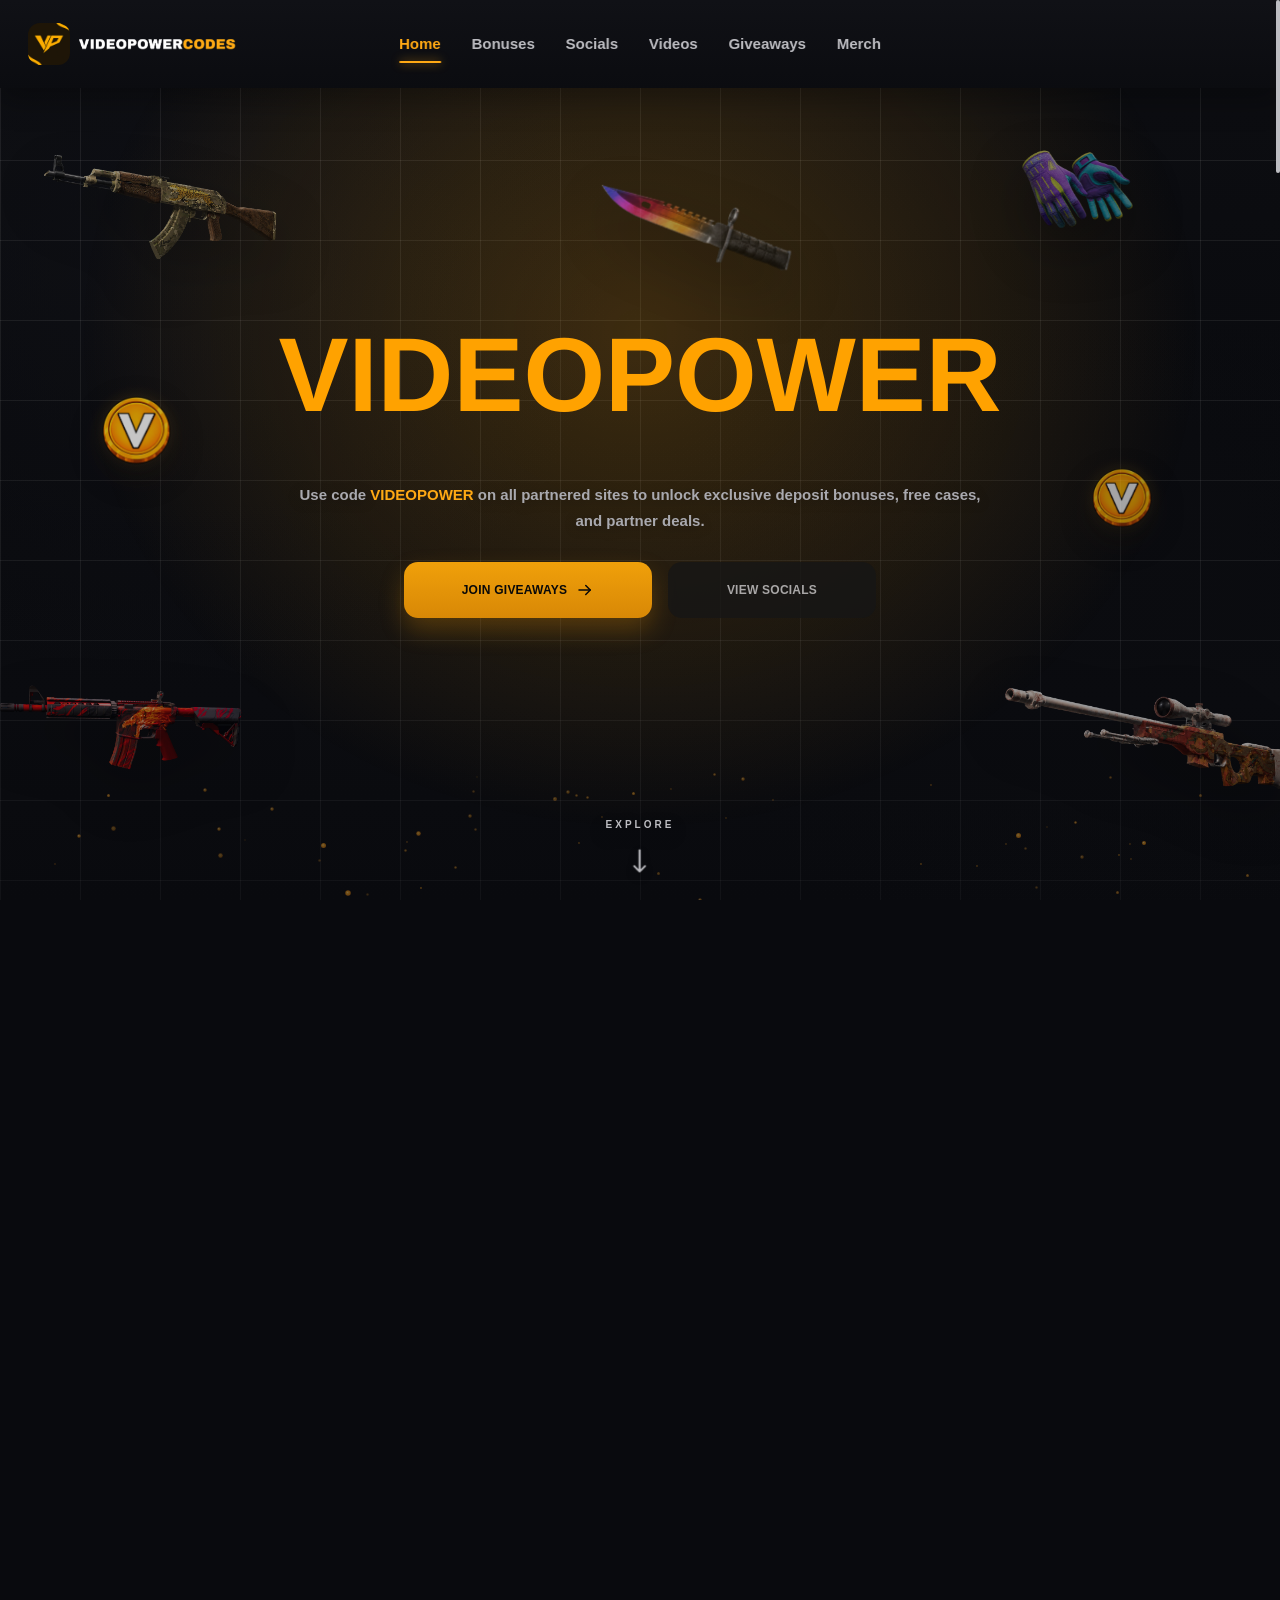
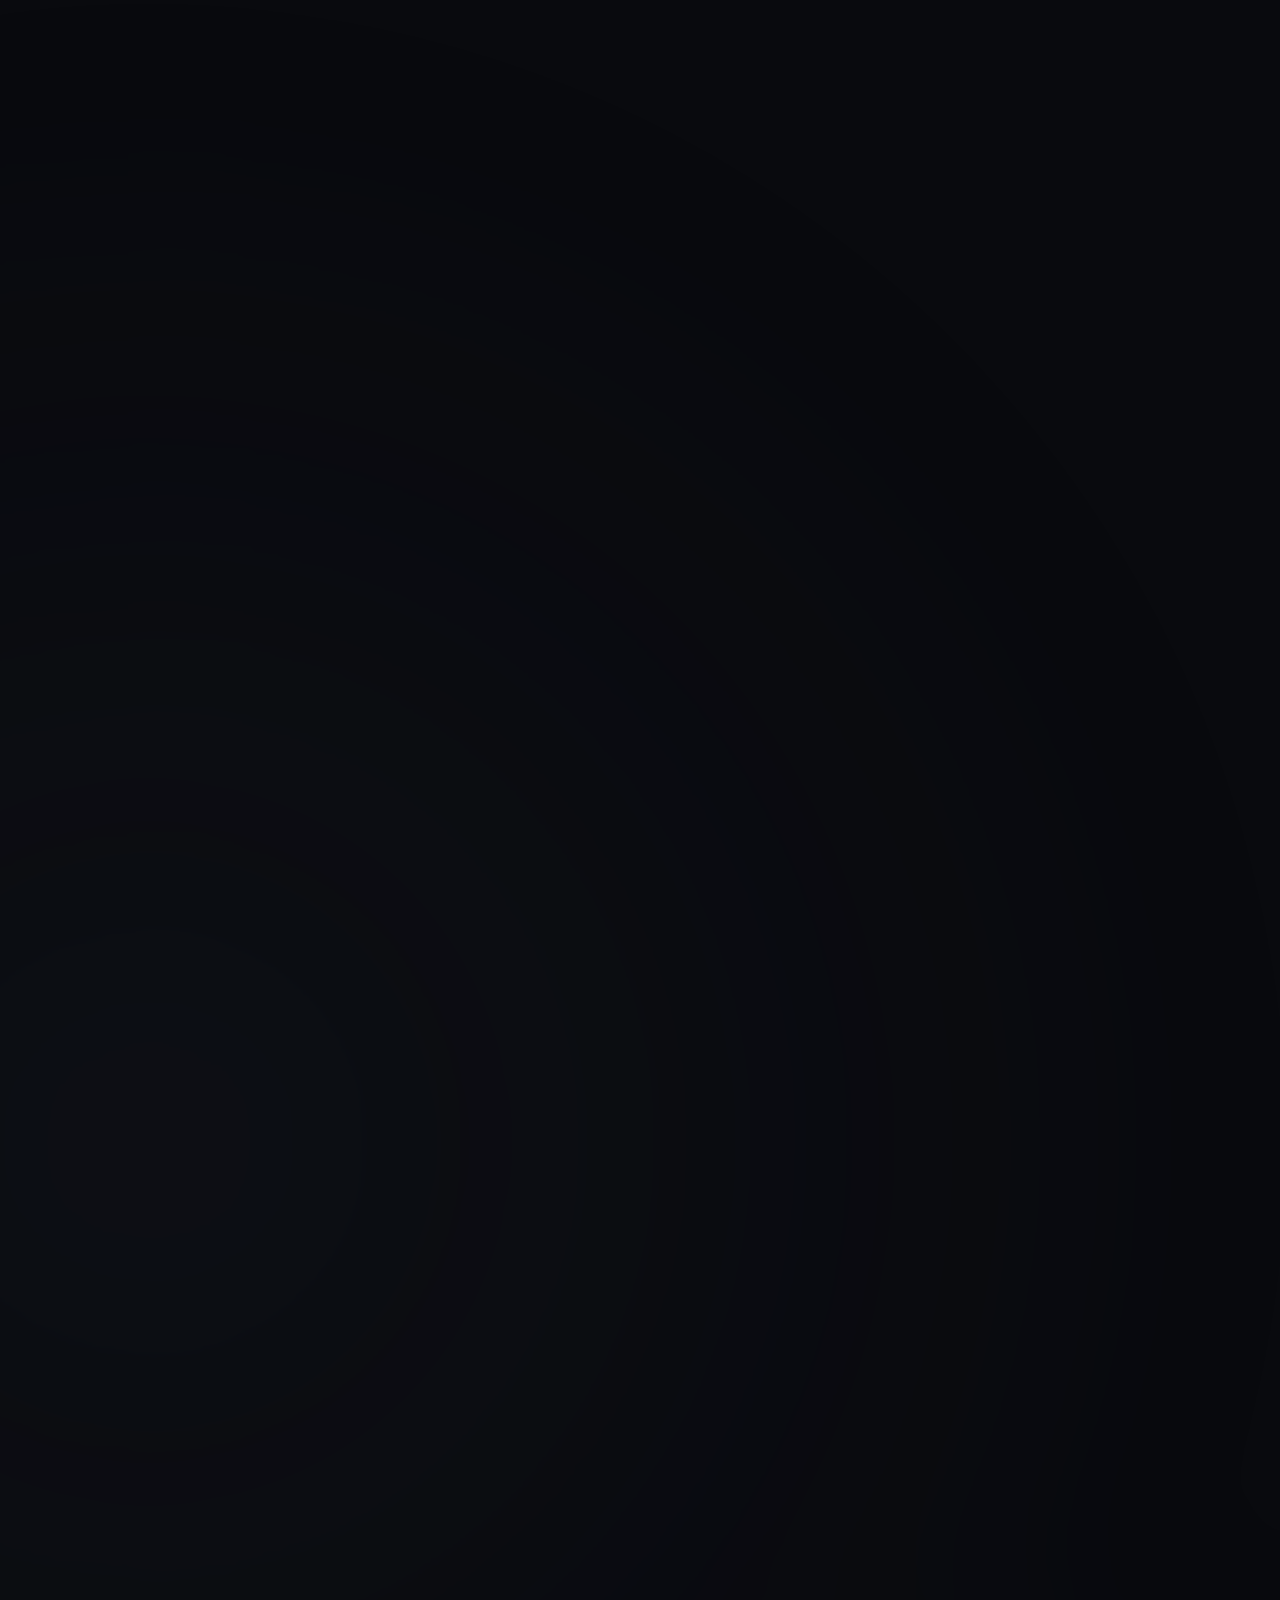
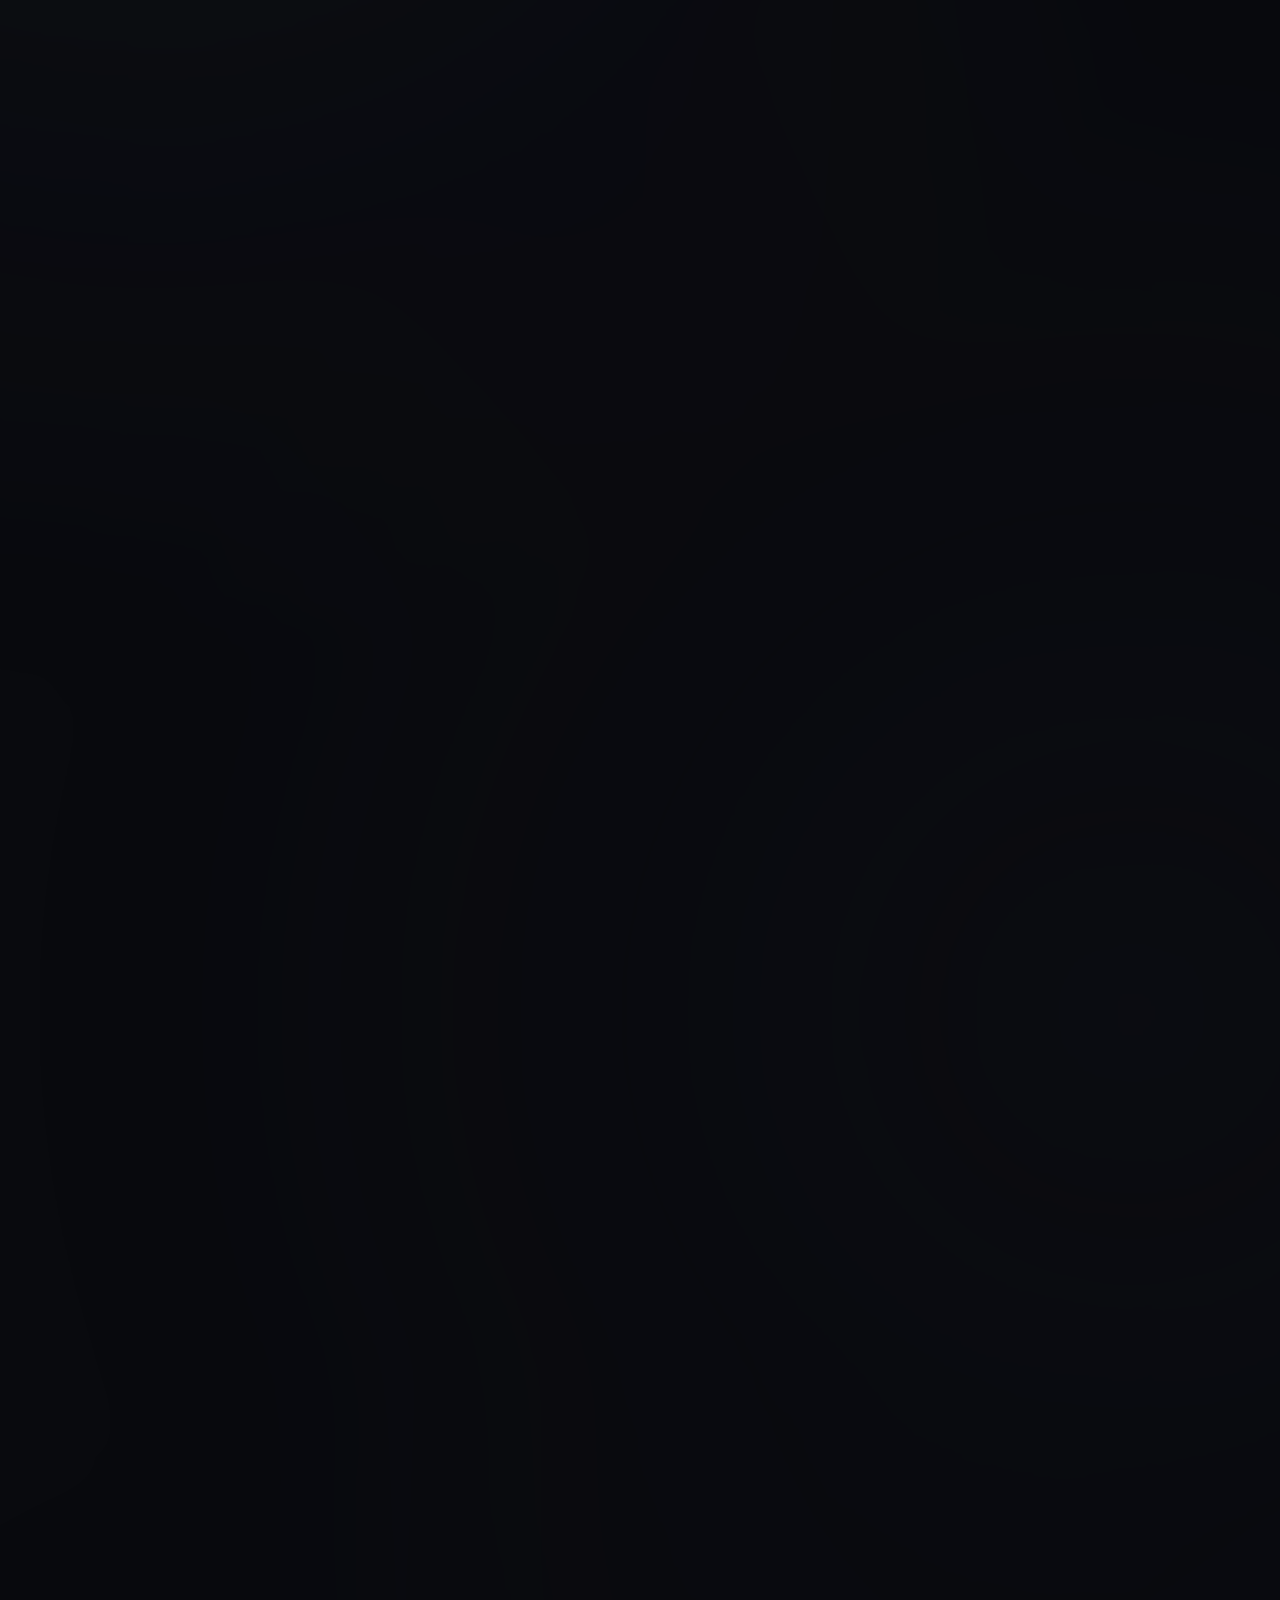
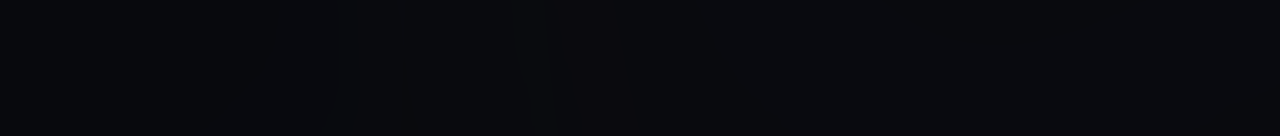
==== index.html @ 8fc72e56 "Update index.html" ====
<!DOCTYPE html>
<html lang="en" class="has-custom-scrollbar hero-intro-pending section-scroll-reveals mobile-touch-lock">
<head>
<base href="/" />
<meta charset="UTF-8" />
<meta
  name="viewport"
  content="width=device-width, initial-scale=1, minimum-scale=1, maximum-scale=1, user-scalable=no, viewport-fit=cover"
/>
<meta
  name="description"
  content="VideoPower website with giveaways, bonuses and latest videos."
/>
<title>VideoPowerCodes</title>
<link
  rel="icon"
  type="image/jpeg"
  href="assets/videopowercodes-website-logo.png"
/>
<link
  rel="shortcut icon"
  type="image/jpeg"
  href="assets/videopowercodes-website-logo.png"
/>
<link
  rel="apple-touch-icon"
  href="assets/videopowercodes-website-logo.png"
/>
<meta
  property="og:image"
  content="/assets/videopowercodes-website-logo.png"
/>
<meta property="og:image:alt" content="VideoPower Codes" />
<meta name="twitter:card" content="summary_large_image" />
<meta
  name="twitter:image"
  content="/assets/videopowercodes-website-logo.png"
/>
<meta
  itemprop="image"
  content="/assets/videopowercodes-website-logo.png"
/>
<script type="application/ld+json">
{
  "@context": "https://schema.org",
  "@type": "WebSite",
  "name": "VideoPower Codes",
  "url": "https://videopowercodes.com/",
  "image": "/assets/videopowercodes-website-logo.png",
  "publisher": {
    "@type": "Organization",
    "name": "VideoPower Codes",
    "logo": {
      "@type": "ImageObject",
      "url": "/assets/videopowercodes-website-logo.png"
    }
  }
}
</script>
<link rel="preconnect" href="https://fonts.googleapis.com" />
<link rel="preconnect" href="https://fonts.gstatic.com" crossorigin />
<link
  href="https://fonts.googleapis.com/css2?family=Press+Start+2P&display=swap"
  rel="stylesheet"
/>
<link rel="preload" as="image" href="assets/videopowercodes-website-logo.png" fetchpriority="high" />
<link rel="preload" as="image" href="assets/videopowercodes-logo.png" fetchpriority="high" />
<link rel="preload" as="image" href="assets/floating-butterfly-knife-lore.png" fetchpriority="high" />
<link rel="preload" as="image" href="assets/floating-sport-gloves-vice.png" fetchpriority="high" />
<link rel="preload" as="image" href="assets/floating-awp-dragon-lore.png" fetchpriority="high" />
<link rel="preload" as="image" href="assets/floating-m4a4-howl.png" fetchpriority="high" />
<link rel="preload" as="image" href="assets/floating-ak-47-b-the-monster.png" fetchpriority="high" />
<link rel="stylesheet" href="style.css" />
<link rel="stylesheet" href="updates.css" />
<link rel="stylesheet" href="final-polish.css" />
<style id="vp-critical-intro-isolation-v56">
  html body .main-header,
  html body .main-header *,
  html body .vp-scrollbar,
  html body .vp-scrollbar__thumb {
    animation: none !important;
    transition: none !important;
  }

  html body .main-header,
  html body .main-header *,
  html body .vp-scrollbar,
  html body .vp-scrollbar__thumb {
    opacity: 1 !important;
    visibility: visible !important;
  }

  html body .hero-static-actions > .hero-static-action--giveaways,
  html body .hero-static-actions > .hero-static-action--giveaways:hover,
  html body .hero-static-actions > .hero-static-action--giveaways:focus-visible {
    box-shadow: 0 13px 25px rgba(219, 139, 8, 0.3), 0 0 18px rgba(219, 139, 8, 0.2) !important;
    filter: drop-shadow(0 12px 14px rgba(219, 139, 8, 0.36)) !important;
    transition: transform 0.3s cubic-bezier(0.16, 1, 0.3, 1) !important;
  }

  html body .main-footer .footer-nav .footer-nav-link {
    color: #bdbdc2 !important;
    -webkit-text-fill-color: #bdbdc2 !important;
  }

  html body .main-footer .footer-nav .footer-nav-link:hover,
  html body .main-footer .footer-nav .footer-nav-link:focus-visible,
  html body .main-footer .footer-nav .footer-nav-link:active {
    color: #ffa914 !important;
    -webkit-text-fill-color: #ffa914 !important;
  }

</style>
<link rel="stylesheet" href="mobile-polish.css" />

<link rel="stylesheet" href="hero-motion.css" />
<link rel="stylesheet" href="site-polish.css" />
<link rel="stylesheet" href="https://fonts.googleapis.com/css2?family=Barlow+Condensed:wght@600&display=swap" /><link rel="stylesheet" href="/giveaway-news.css" /></head>

<body>
  <div class="vp-scrollbar" aria-hidden="true">
    <div class="vp-scrollbar__thumb"></div>
  </div>

  <div class="homepage-popup" id="homepage-popup" aria-hidden="true">
    <div class="homepage-popup__backdrop" data-popup-close="true"></div>
    <div class="homepage-popup__dialog" role="dialog" aria-modal="true" aria-labelledby="homepage-popup-title">
      <button class="homepage-popup__close" id="homepage-popup-close" type="button" aria-label="Close popup">
        <span></span>
        <span></span>
      </button>
      <div class="homepage-popup__eyebrow">START HERE</div>
      <h2 class="homepage-popup__title" id="homepage-popup-title">WELCOME TO VIDEOPOWER CODES</h2>
      <p class="homepage-popup__text">DISCOVER BONUSES, SPECIAL OPPORTUNITIES, GIVEAWAYS, AND MORE IN ONE PLACE.</p>
      <div class="homepage-popup__code">USE CODE: VIDEOPOWER</div>
      <div class="homepage-popup__actions">
        <a href="/bonuses" class="homepage-popup__button homepage-popup__button--primary" data-home-route-link data-section-target="bonuses" data-popup-close="true">BONUSES</a>
      </div>
    </div>
  </div>

  <div id="home"></div>
  <canvas id="stars"></canvas>

  <div class="wrapper">
    <header class="main-header">
      <div class="logo-container">
        <a href="/" class="logo-link" aria-label="Back to home" draggable="false">
          <img
            src="assets/videopowercodes-website-logo.png"
            alt="VideoPower"
            class="logo vp-logo-mark"
            fetchpriority="high"
            decoding="async"
          />
          <img src="assets/videopowercodes-logo.png" alt="VideoPowerCodes" class="logo-wordmark" fetchpriority="high" decoding="async" />
        </a>
      </div>

      <button class="hamburger" id="hamburger" type="button" aria-label="Open navigation" aria-controls="main-nav" aria-expanded="false">
        <span></span>
        <span></span>
        <span></span>
      </button>

      <nav class="main-nav" id="main-nav" aria-label="Primary Navigation">
        <a href="/" class="with-divider is-active" data-section-target="home" aria-current="page" draggable="false">Home</a>
        <a href="/bonuses" class="with-divider" data-section-target="bonuses" draggable="false">Bonuses</a>
        <a href="/socials" class="with-divider" data-section-target="news" draggable="false">Socials</a>
        <a href="/videos" class="with-divider" data-section-target="videos" draggable="false">Videos</a>
        <a href="/giveaways" class="with-divider" data-section-target="giveaways" draggable="false">Giveaways</a>
        <a href="https://videopower-shop.fourthwall.com/en-eur" target="_blank" rel="noopener noreferrer" class="with-divider nav-link--sale" draggable="false"><span class="merch-label">Merch</span></a>
        <div class="nav-social-block" aria-label="Stay connected">
          <div class="nav-social-title">STAY CONNECTED</div>
          <div class="nav-social-links">
            <a href="https://www.youtube.com/@VideoPower_cs" target="_blank" rel="noopener noreferrer" class="nav-social-link" draggable="true">
              <img src="/assets/youtube-logo.png" alt="YouTube" />
              <span>YOUTUBE</span>
            </a>
            <a href="https://x.com/VideoPower_cs" target="_blank" rel="noopener noreferrer" class="nav-social-link" draggable="true">
              <img src="/assets/x-logo.png" alt="Twitter" />
              <span>TWITTER</span>
            </a>
          </div>
        </div>
      </nav>

      

    </header>

    <main>
      <section class="hero">
        <div class="hero-grid" aria-hidden="true"></div>
        <div class="hero-content">
          <div class="hero-wordmark" aria-label="VIDEOPOWER">VIDEOPOWER</div>
          <p class="hero-intro-copy">Use code <span class="hero-intro-code">VIDEOPOWER</span> on all partnered sites to unlock exclusive deposit bonuses, free cases, and partner deals.</p>
          <div class="hero-static-actions">
            <a href="/giveaways" class="hero-static-action hero-static-action--giveaways" data-section-target="giveaways" draggable="true">
              <span>JOIN GIVEAWAYS</span>
              <svg class="hero-static-action__icon" viewBox="0 0 24 24" aria-hidden="true" focusable="false">
                <path d="M4 12h15"></path>
                <path d="m13 6 6 6-6 6"></path>
              </svg>
            </a>
            <a href="/socials" class="hero-static-action hero-static-action--socials" data-section-target="news" draggable="true">
              <span>VIEW SOCIALS</span>
            </a>
          </div>
        </div>

        <a class="hero-explore" href="/bonuses" data-section-target="bonuses" draggable="false" aria-label="Explore bonuses">
          <span class="hero-explore-label">EXPLORE</span>
          <span class="hero-explore-arrow" aria-hidden="true"><span class="hero-explore-image"></span></span>
        </a>

        <div class="floating-images" aria-hidden="true">
          <img
            src="assets/floating-m9-fade.png"
            alt="M9 Bayonet Fade"
            loading="eager"
            fetchpriority="high"
            decoding="async"
          />
          <img
            src="assets/floating-sport-gloves.png"
            alt="Sport Gloves"
            loading="eager"
            fetchpriority="high"
            decoding="async"
          />
          <img
            src="assets/floating-awp-skin.png"
            alt="AWP Skin"
            loading="eager"
            fetchpriority="high"
            decoding="async"
          />
          <img
            src="assets/floating-m4a4-howl.png"
            alt="M4A4 Howl"
            loading="eager"
            fetchpriority="high"
            decoding="async"
          />
          <img
            src="assets/floating-ak47-jaguar.png"
            alt="AK-47 Jaguar"
            loading="eager"
            fetchpriority="high"
            decoding="async"
          />
          <img class="floating-vp-coin floating-vp-coin--one" src="assets/videopowercodescoin.png" alt="" loading="eager" decoding="async" />
          <img class="floating-vp-coin floating-vp-coin--two" src="assets/videopowercodescoin.png" alt="" loading="eager" decoding="async" />
        </div>
      </section>

      <section id="bonuses" class="section dark-bg bonuses-reward-section" aria-label="Bonuses section">
        <div class="bonuses-reveal-title">
          <h2><span class="bonuses-heading__plain">Use Code</span> <span class="bonuses-heading__code">VIDEOPOWER</span></h2>
        </div>
        <p class="bonuses-reveal-subtitle">Claim exclusive deposit bonuses, free cases, and partner deals.</p>

        <div class="bonus-reward-grid">
          <article class="bonus-reward-card bonus-reward-card--hellcase" data-bonus-id="hellcase" data-bonus-name="Hellcase" data-bonus-url="https://hellca.se/videopower" style="--bonus-accent: #ff8200; --bonus-button-text: #111111;">
            <a class="bonus-reward-card__surface-link" href="https://hellca.se/videopower" target="_blank" rel="noopener noreferrer" aria-label="Open Hellcase bonus" draggable="true"></a>
            <span class="bonus-reward-card__tag">BEST DEAL!</span>
            <figure class="bonus-reward-card__item bonus-reward-card__item--hellcase bonus-reward-card__item-stack" aria-label="Hellcase Prestige case">
              <img class="bonus-reward-card__item-layer bonus-reward-card__item-layer--case" src="/assets/external-6198ec26a3fb.png" alt="" loading="lazy" />
              <img class="bonus-reward-card__item-layer bonus-reward-card__item-layer--weapon" src="/assets/external-eee649f02bbd.png" alt="" loading="lazy" />
            </figure>
            <div class="bonus-reward-card__body">
              <img class="bonus-reward-card__logo bonus-reward-card__logo--hellcase" src="/assets/external-637edca46ee2.svg" alt="Hellcase" loading="lazy" />
              <ul class="bonus-reward-card__perks">
                <li><span></span>+10% Deposit Bonus</li>
                <li><span></span>$0.70 &amp; Free Case</li>
              </ul>
              <a class="bonus-reward-card__button" href="https://hellca.se/videopower" target="_blank" rel="noopener noreferrer" draggable="false">CLAIM BONUS</a>
            </div>
          </article>

          <article class="bonus-reward-card bonus-reward-card--skinbaron" data-bonus-id="skinbaron" data-bonus-name="SkinBaron" data-bonus-url="https://skinbaron.com/partner/videopower" style="--bonus-accent: #1900ff; --bonus-button-text: #ffffff;">
            <a class="bonus-reward-card__surface-link" href="https://skinbaron.com/partner/videopower" target="_blank" rel="noopener noreferrer" aria-label="Open SkinBaron bonus" draggable="true"></a>
            <img class="bonus-reward-card__item bonus-reward-card__item--skinbaron" src="/assets/external-fed8c7c2c0cf.png" alt="SkinBaron Specialist Gloves Black Tie" loading="lazy" />
            <div class="bonus-reward-card__body">
              <img class="bonus-reward-card__logo bonus-reward-card__logo--skinbaron" src="/assets/external-24f31ea981f3.png" alt="SkinBaron" loading="lazy" />
              <ul class="bonus-reward-card__perks">
                <li><span></span>Lower Skin Prices</li>
              </ul>
              <a class="bonus-reward-card__button" href="https://skinbaron.com/partner/videopower" target="_blank" rel="noopener noreferrer" draggable="false">CLAIM BONUS</a>
            </div>
          </article>

          <article class="bonus-reward-card bonus-reward-card--hypedrop" data-bonus-id="raingg" data-bonus-name="Rain.GG" data-bonus-url="https://rain.gg/r/videopower" style="--bonus-accent: #f6af15; --bonus-button-text: #111111;">
            <a class="bonus-reward-card__surface-link" href="https://rain.gg/r/videopower" target="_blank" rel="noopener noreferrer" aria-label="Open Rain.GG bonus" draggable="true"></a>
            <img class="bonus-reward-card__item bonus-reward-card__item--hypedrop" src="assets/raingg-zipped.png" alt="Rain.GG Zipped case" loading="lazy" />
            <div class="bonus-reward-card__body">
              <img class="bonus-reward-card__logo bonus-reward-card__logo--hypedrop" src="/assets/external-0daed8dc4e4e.png" alt="Rain.GG" loading="lazy" />
              <ul class="bonus-reward-card__perks">
                <li><span></span>+5% Deposit Bonus</li>
                <li><span></span>3 Free Cases</li>
              </ul>
              <a class="bonus-reward-card__button" href="https://rain.gg/r/videopower" target="_blank" rel="noopener noreferrer" draggable="false">CLAIM BONUS</a>
            </div>
          </article>

          <article class="bonus-reward-card bonus-reward-card--skinclub" data-bonus-id="skinclub" data-bonus-name="SkinClub" data-bonus-url="https://l.skin.club/826VIDEOPOWER1V" style="--bonus-accent: #fa00ff; --bonus-button-text: #ffffff;">
            <a class="bonus-reward-card__surface-link" href="https://l.skin.club/826VIDEOPOWER1V" target="_blank" rel="noopener noreferrer" aria-label="Open SkinClub bonus" draggable="true"></a>
            <img class="bonus-reward-card__item bonus-reward-card__item--skinclub" src="assets/skinclubcase.png" alt="SkinClub case" loading="lazy" />
            <div class="bonus-reward-card__body">
              <img class="bonus-reward-card__logo bonus-reward-card__logo--skinclub" src="/assets/external-ef8be043d0ff.png" alt="SkinClub" loading="lazy" />
              <ul class="bonus-reward-card__perks">
                <li><span></span>+7% Deposit Bonus</li>
              </ul>
              <a class="bonus-reward-card__button" href="https://l.skin.club/826VIDEOPOWER1V" target="_blank" rel="noopener noreferrer" draggable="false">CLAIM BONUS</a>
            </div>
          </article>
        </div>
      </section>

      <section id="news" class="section dark-bg news-team-section" aria-label="Stay connected section">
        <div class="news-team-heading">
          <h2>Stay <span>Connected</span></h2>
          <p>Subscribe to our YouTube channels so you never miss an upload, and follow us on Twitter to stay updated.</p>
        </div>

        <div class="news-team-panel">
          <article class="news-team-member" style="--member-image: url('assets/videopower-2-youtube-logo.png');">
            <span class="news-team-member__glow" aria-hidden="true"></span>
            <img class="news-team-member__avatar" src="assets/videopower-2-youtube-logo.png" alt="VideoPower 2" loading="lazy" />
            <h3>VideoPower 2</h3>
            <div class="news-team-actions">
              <a class="news-team-action news-team-action--youtube" href="https://www.youtube.com/@VideoPower_cs2" target="_blank" rel="noopener noreferrer" aria-label="VideoPower 2 YouTube" draggable="true">
                <img src="/assets/youtube-logo.png" alt="" aria-hidden="true" />
              </a>
            </div>
          </article>

          <article class="news-team-member" style="--member-image: url('assets/videopowercodes-website-logo.png');">
            <span class="news-team-member__glow" aria-hidden="true"></span>
            <img class="news-team-member__avatar" src="assets/videopowercodes-website-logo.png" alt="VideoPower" loading="lazy" />
            <h3>VideoPower</h3>
            <div class="news-team-actions">
              <a class="news-team-action news-team-action--youtube" href="https://www.youtube.com/@VideoPower_cs" target="_blank" rel="noopener noreferrer" aria-label="VideoPower YouTube" draggable="true">
                <img src="/assets/youtube-logo.png" alt="" aria-hidden="true" />
              </a>
              <a class="news-team-action news-team-action--x" href="https://x.com/VideoPower_cs" target="_blank" rel="noopener noreferrer" aria-label="VideoPower Twitter" draggable="true">
                <img src="/assets/x-logo.png" alt="" aria-hidden="true" />
              </a>
            </div>
          </article>
        </div>
      </section>

      <section id="videos" class="section videos-modern-section" aria-label="Videos section">
        <div class="videos-heading-row">
          <div class="videos-title">
            <h2>Latest <span>Videos</span></h2>
          </div>
          <p class="videos-subtitle">Watch the five most recent videos from the VideoPower 2 channel right here.</p>
        </div>

        <div class="videos-carousel-shell" id="videos-carousel">
          <button class="videos-carousel-arrow videos-carousel-arrow--previous" id="videos-previous" type="button" aria-label="Previous video">
            <svg viewBox="0 0 24 24" aria-hidden="true" focusable="false">
              <path d="m15 4-8 8 8 8"></path>
            </svg>
          </button>
          <div class="videos-grid" id="videos-grid"></div>
          <button class="videos-carousel-arrow videos-carousel-arrow--next" id="videos-next" type="button" aria-label="Next video">
            <svg viewBox="0 0 24 24" aria-hidden="true" focusable="false">
              <path d="m9 4 8 8-8 8"></path>
            </svg>
          </button>
        </div>
</section>

      <section id="giveaways" class="section dark-bg" aria-label="Giveaways section">
        <div class="giveaways-heading-row">
          <div class="giveaways-heading-title">
            <h2><span class="giveaways-heading-plain">Join</span> <span class="giveaways-heading-accent">Giveaways</span></h2>
          </div>
          <p class="giveaways-heading-subtitle">Regular giveaways for the community, where winners are selected fairly and announced on Twitter.</p>
        </div>

        <div class="giveaway-row">
          <a class="giveaway-card giveaway-item giveaway-card--shinobu giveaway-card--featured-carousel" href="https://hellcase.com/giveaways/user/ad82cac5" target="_blank" rel="noopener noreferrer" aria-label="Open Hellcase giveaways">
            <div class="giveaway-image-wrapper">
              <div class="shinobu-winner-block giveaway-closed-message">
                <span class="giveaway-closed-message__mark" aria-hidden="true"><img class="giveaway-status-icon" src="/assets/closed-giveaway-logo.png" alt="" draggable="false" /></span>
                <span class="giveaway-closed-message__copy"><strong>The giveaway is officially over!</strong><span>Thank you all for participating.</span></span>
              </div>
              <div class="giveaway-topbar">
                <div class="giveaway-badges">
                  <div class="price-tag inactive-price featured-item-condition">FT</div>
                </div>
              </div>
              <img class="hellcase-giveaway-watermark hellcase-giveaway-watermark--carousel" src="assets/hellcase-giveaway-mark.png" alt="" aria-hidden="true" />
              <div class="giveaway-img-carousel">
                <div class="giveaway-img-track">
                  <img src="/assets/external-750a535db27b.png" alt="AK-47 Frontside Misty" class="giveaway-img active" data-weapon="AK-47" data-finish="Frontside Misty" data-condition="FT" data-price="22.34">
                  <img src="/assets/external-889e4b385a90.png" alt="AK-47 Crane Flight" class="giveaway-img" data-weapon="AK-47" data-finish="Crane Flight" data-condition="WW" data-price="14.55">
                  <img src="/assets/external-9d2d37cc0878.png" alt="AK-47 Nouveau Rouge" class="giveaway-img" data-weapon="AK-47" data-finish="Nouveau Rouge" data-condition="FT" data-price="11.58">
                </div>
                <div class="giveaway-carousel-dots" role="group" aria-label="Choose giveaway prize">
                  <span class="dot active" role="button" tabindex="0" aria-label="Show AK-47 Frontside Misty" aria-pressed="true"></span>
                  <span class="dot" role="button" tabindex="0" aria-label="Show AK-47 Crane Flight" aria-pressed="false"></span>
                  <span class="dot" role="button" tabindex="0" aria-label="Show AK-47 Nouveau Rouge" aria-pressed="false"></span>
                </div>
              </div>
            </div>
            <img class="hellcase-giveaway-watermark-mobile" src="assets/hellcase-giveaway-mark.png" alt="" aria-hidden="true" style="display: none;" />
            <div class="shinobu-skin-name featured-skin-name" aria-label="AK-47 Frontside Misty">
              <span class="shinobu-skin-weapon featured-skin-weapon">AK-47</span>
              <span class="shinobu-skin-finish featured-skin-finish">Frontside Misty</span>
            </div>
            <h3 class="giveaway-title giveaway-title--price"><span class="giveaway-price-currency">$</span><span class="giveaway-price-value featured-item-price">22.34</span></h3>
          </a>

          <a class="giveaway-card giveaway-item giveaway-card--shinobu giveaway-card--midnight" href="https://x.com/VideoPower_cs/status/2116870703492600003" target="_blank" rel="noopener noreferrer" aria-label="Open the AWP Ice Coaled giveaway post on X">
            <div class="giveaway-image-wrapper">
              <div class="shinobu-winner-block giveaway-closed-message">
                <span class="giveaway-closed-message__mark" aria-hidden="true"><img class="giveaway-status-icon" src="/assets/closed-giveaway-logo.png" alt="" draggable="false" /></span>
                <span class="giveaway-closed-message__copy"><strong>The giveaway is officially over!</strong><span>Thank you all for participating.</span></span>
              </div>
              <div class="giveaway-topbar">
                <div class="giveaway-badges">
                  <div class="price-tag inactive-price">MW</div>
                </div>
              </div>
              <img src="https://community.akamai.steamstatic.com/economy/image/i0CoZ81Ui0m-9KwlBY1L_18myuGuq1wfhWSaZgMttyVfPaERSR0Wqmu7LAocGIGz3UqlXOLrxM-vMGmW8VNxu5Dx60noTyLwiYbf_DVL0PutbZtuL_GfC2OvzedxuPUnS3u3wR8lsTzTn4qqcXuXOlQmCpUiQOdYtUG_ltXgP-u04wWL3Y9NnjK-0H2dw8uldQ" alt="AWP Ice Coaled" class="giveaway-img active">
            </div>
            <div class="shinobu-skin-name" aria-label="AWP Ice Coaled">
              <span class="shinobu-skin-weapon">AWP</span>
              <span class="shinobu-skin-finish">Ice Coaled</span>
            </div>
            <h3 class="giveaway-title giveaway-title--price"><span class="giveaway-price-currency">$</span><span class="giveaway-price-value">17.00</span></h3>
          </a>

          <a class="giveaway-card giveaway-item giveaway-card--shinobu" href="https://x.com/VideoPower_cs/status/2034368015286870402?s=20" target="_blank" rel="noopener noreferrer" aria-label="Open the Glock-18 Shinobu giveaway post on X">
            <div class="giveaway-image-wrapper">
              <div class="shinobu-winner-block giveaway-closed-message">
                <span class="giveaway-closed-message__mark" aria-hidden="true"><img class="giveaway-status-icon" src="/assets/closed-giveaway-logo.png" alt="" draggable="false" /></span>
                <span class="giveaway-closed-message__copy"><strong>The giveaway is officially over!</strong><span>Thank you all for participating.</span></span>
              </div>
              <div class="giveaway-topbar">
                <div class="giveaway-badges">
                  <div class="price-tag inactive-price">MW</div>
                </div>
              </div>
              <img src="/assets/external-d8fab46a5135.png" alt="Skin Image" class="giveaway-img active">
            </div>
            <div class="shinobu-skin-name" aria-label="Glock-18 Shinobu">
              <span class="shinobu-skin-weapon">Glock-18</span>
              <span class="shinobu-skin-finish">Shinobu</span>
            </div>
            <h3 class="giveaway-title giveaway-title--price"><span class="giveaway-price-currency">$</span><span class="giveaway-price-value">15.00</span></h3>
          </a>
        </div>
      </section>
    </main>

    <footer class="main-footer" aria-label="Footer">
      <div class="footer-shell">
        <div class="footer-main-row">
          <div class="footer-brand">
            <div class="footer-brand-lockup" aria-label="VideoPowerCodes">
              <img src="assets/videopowercodes-website-logo.png" alt="" class="footer-logo footer-vp-logo-mark" loading="lazy" aria-hidden="true" />
              <img src="assets/videopowercodes-logo.png" alt="VideoPowerCodes" class="footer-logo-wordmark" loading="lazy" />
            </div>
            <p class="footer-tagline">Use code <button class="footer-code-copy" type="button" data-copy-code="VIDEOPOWER" aria-label="Copy code VIDEOPOWER" aria-live="polite">VIDEOPOWER</button> on all partnered sites.</p>
          </div>

          <div class="footer-directory">
            <nav class="footer-nav" aria-label="Footer navigation">
              <a class="footer-nav-link" href="/bonuses" data-home-route-link data-section-target="bonuses" draggable="false">Bonuses</a>
              <a class="footer-nav-link" href="/socials" data-home-route-link data-section-target="news" draggable="false">Socials</a>
              <a class="footer-nav-link" href="/videos" data-home-route-link data-section-target="videos" draggable="false">Videos</a>
              <a class="footer-nav-link" href="/giveaways" data-home-route-link data-section-target="giveaways" draggable="false">Giveaways</a>
              <a class="footer-nav-link" href="https://videopower-shop.fourthwall.com/" target="_blank" rel="noopener noreferrer" draggable="false">Merch</a>
            </nav>

            <div class="footer-social-links" id="social-links-footer" aria-label="Social links">
              <a href="https://www.youtube.com/@VideoPower_cs2" target="_blank" rel="noopener noreferrer" draggable="true">YouTube</a>
              <a href="https://x.com/VideoPower_cs" target="_blank" rel="noopener noreferrer" draggable="true">X</a>
            </div>
          </div>
        </div>

<div class="footer-divider" aria-hidden="true"></div>

<footer class="footer">
  <div class="footer-bottom-row">
    <div class="footer-legal">
      <p class="footer-copyright">&copy; 2026 VideoPowerCodes.com. All rights reserved.</p>

      <p class="footer-disclaimer">
        We take no responsibility for any losses incurred from gambling at casinos or betting sites linked to or promoted on our website(s). You are responsible for your wagering decisions.
      </p>

      <div class="footer-partnership">
        <img
          class="footer-partnership-icon"
          src="/assets/partnership-logo.png"
          alt=""
          draggable="false"
          aria-hidden="true"
        />
        <span>
          For partnership inquiries, email us at:
          <a
            class="footer-partnership-email"
            href="mailto:videopowerbusiness@gmail.com"
            draggable="false"
          >videopowerbusiness@gmail.com</a>.
        </span>
      </div>
    </div>

    <p class="footer-responsible">
      <span class="footer-age-badge">18+</span>
      <span>Gamble responsibly.</span>
    </p>
  </div>
</footer>

<script src="script.js"></script>
<script src="hero-motion.js"></script>
<script src="site-interactions.js"></script>
<script src="/giveaway-news.js"></script>

</body>
</html>
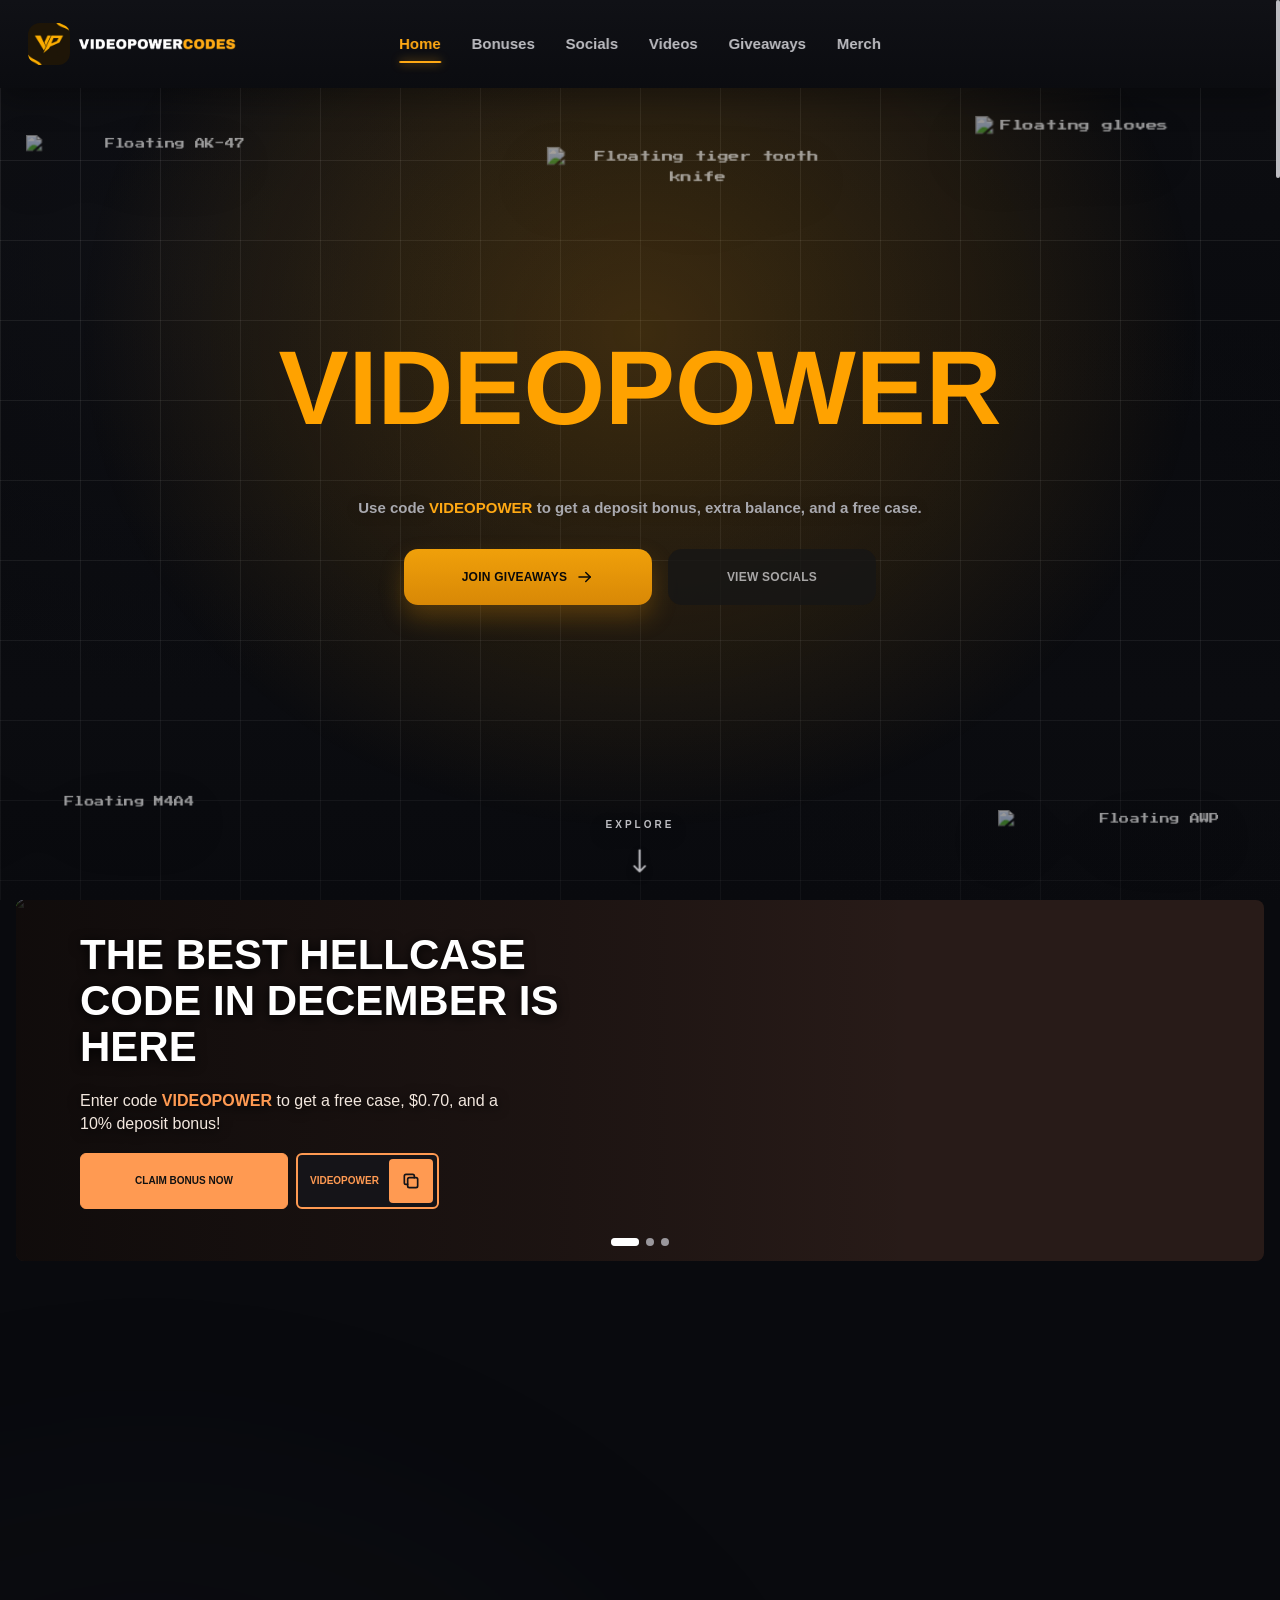
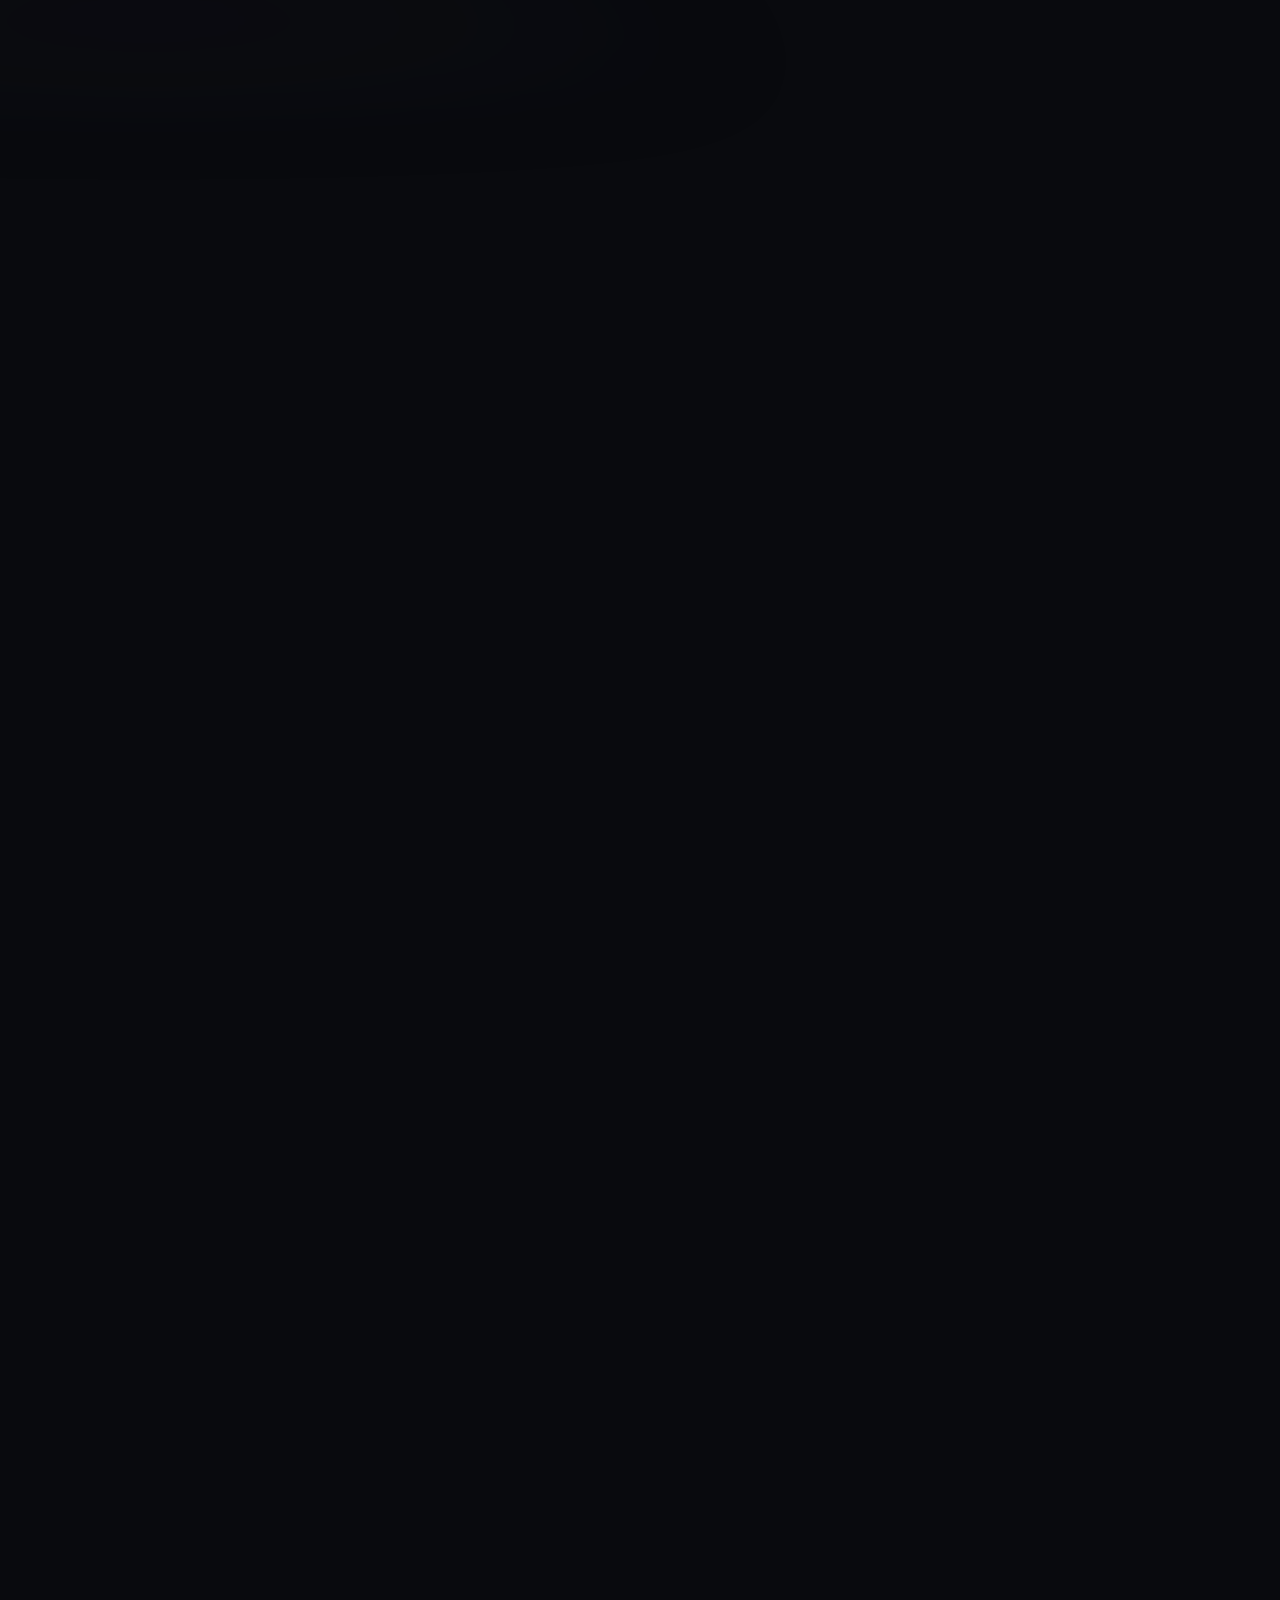
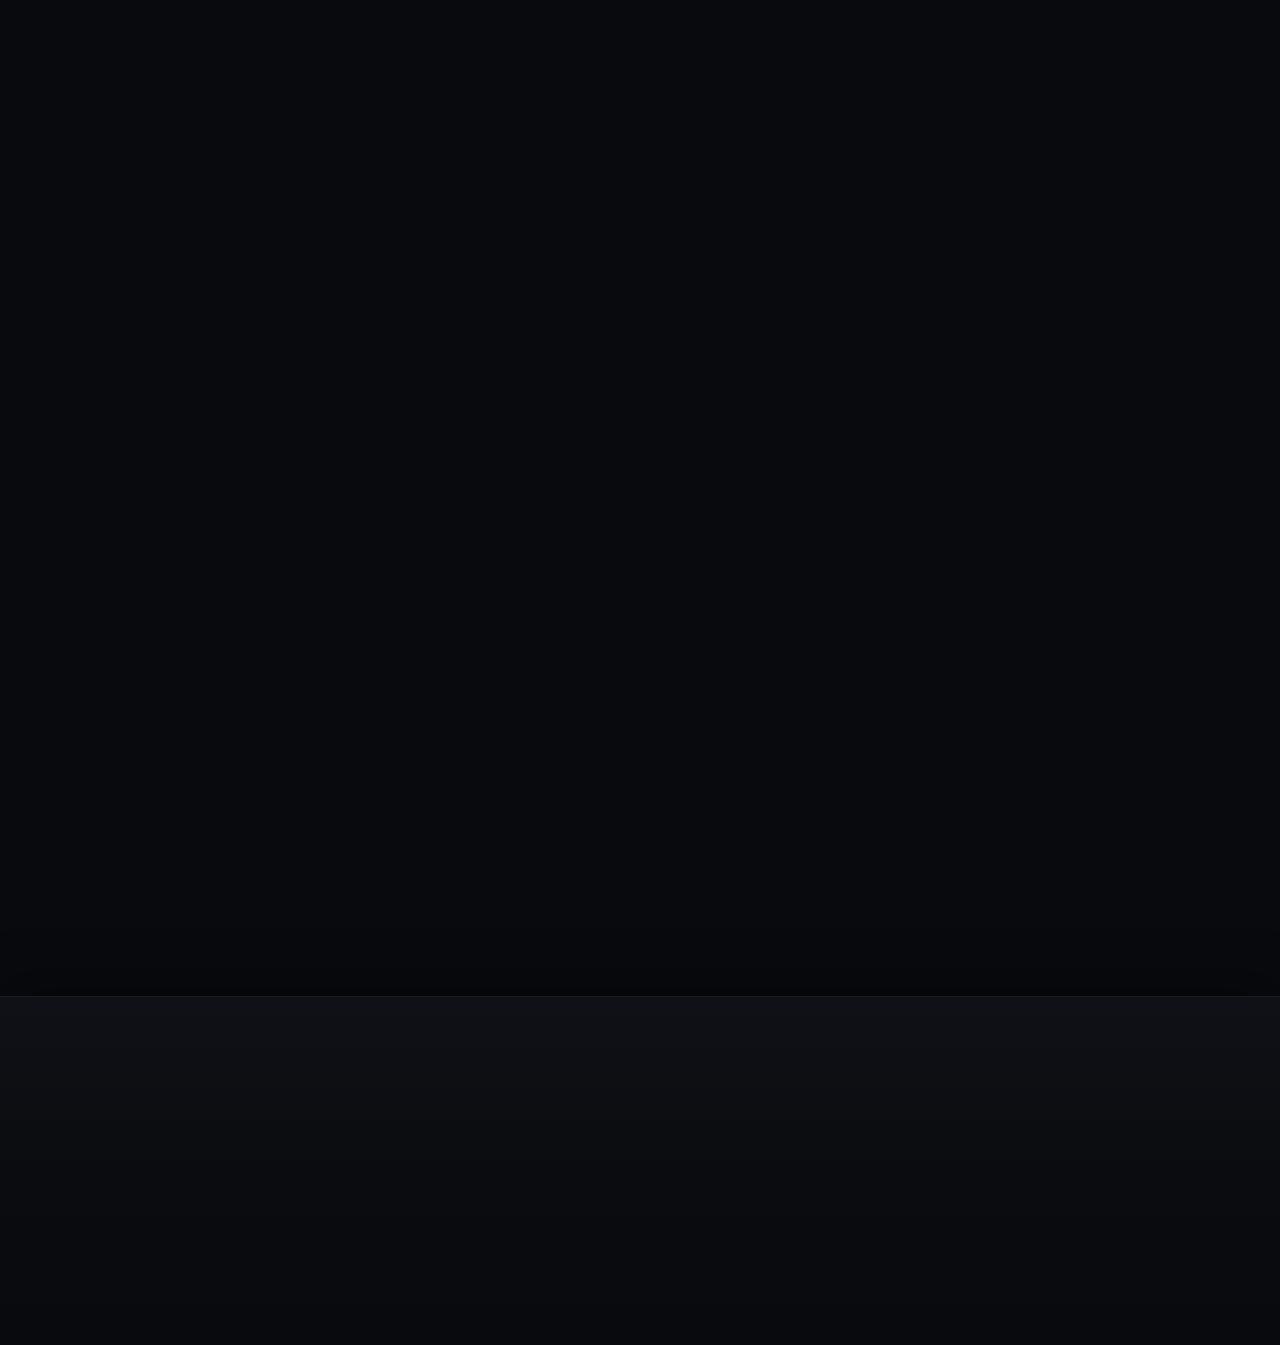
==== commit 331577f0: "Add files via upload" ====
--- a/index.html
+++ b/index.html
@@ -1,7 +1,6 @@
 <!DOCTYPE html>
 <html lang="en" class="has-custom-scrollbar hero-intro-pending section-scroll-reveals mobile-touch-lock">
 <head>
-<base href="/" />
 <meta charset="UTF-8" />
 <meta
   name="viewport"
@@ -15,30 +14,30 @@
 <link
   rel="icon"
   type="image/jpeg"
-  href="assets/videopowercodes-website-logo.png"
+  href="assets/videopowercodes-website-logo.png?v=20260630-brand-v1"
 />
 <link
   rel="shortcut icon"
   type="image/jpeg"
-  href="assets/videopowercodes-website-logo.png"
+  href="assets/videopowercodes-website-logo.png?v=20260630-brand-v1"
 />
 <link
   rel="apple-touch-icon"
-  href="assets/videopowercodes-website-logo.png"
+  href="assets/videopowercodes-website-logo.png?v=20260630-brand-v1"
 />
 <meta
   property="og:image"
-  content="/assets/videopowercodes-website-logo.png"
+  content="https://videopowercodes.com/assets/videopowercodes-website-logo.png"
 />
 <meta property="og:image:alt" content="VideoPower Codes" />
 <meta name="twitter:card" content="summary_large_image" />
 <meta
   name="twitter:image"
-  content="/assets/videopowercodes-website-logo.png"
+  content="https://videopowercodes.com/assets/videopowercodes-website-logo.png"
 />
 <meta
   itemprop="image"
-  content="/assets/videopowercodes-website-logo.png"
+  content="https://videopowercodes.com/assets/videopowercodes-website-logo.png"
 />
 <script type="application/ld+json">
 {
@@ -46,13 +45,13 @@
   "@type": "WebSite",
   "name": "VideoPower Codes",
   "url": "https://videopowercodes.com/",
-  "image": "/assets/videopowercodes-website-logo.png",
+  "image": "https://videopowercodes.com/assets/videopowercodes-website-logo.png",
   "publisher": {
     "@type": "Organization",
     "name": "VideoPower Codes",
     "logo": {
       "@type": "ImageObject",
-      "url": "/assets/videopowercodes-website-logo.png"
+      "url": "https://videopowercodes.com/assets/videopowercodes-website-logo.png"
     }
   }
 }
@@ -64,15 +63,15 @@
   rel="stylesheet"
 />
 <link rel="preload" as="image" href="assets/videopowercodes-website-logo.png" fetchpriority="high" />
-<link rel="preload" as="image" href="assets/videopowercodes-logo.png" fetchpriority="high" />
-<link rel="preload" as="image" href="assets/floating-butterfly-knife-lore.png" fetchpriority="high" />
-<link rel="preload" as="image" href="assets/floating-sport-gloves-vice.png" fetchpriority="high" />
-<link rel="preload" as="image" href="assets/floating-awp-dragon-lore.png" fetchpriority="high" />
+<link rel="preload" as="image" href="assets/videopowercodes-logo.png?v=20260529-wordmark-large" fetchpriority="high" />
+<link rel="preload" as="image" href="assets/floating-m9-fade.png" fetchpriority="high" />
+<link rel="preload" as="image" href="assets/floating-sport-gloves.png" fetchpriority="high" />
+<link rel="preload" as="image" href="assets/floating-awp-skin.png" fetchpriority="high" />
 <link rel="preload" as="image" href="assets/floating-m4a4-howl.png" fetchpriority="high" />
-<link rel="preload" as="image" href="assets/floating-ak-47-b-the-monster.png" fetchpriority="high" />
-<link rel="stylesheet" href="style.css" />
-<link rel="stylesheet" href="updates.css" />
-<link rel="stylesheet" href="final-polish.css" />
+<link rel="preload" as="image" href="assets/floating-ak47-jaguar.png" fetchpriority="high" />
+<link rel="stylesheet" href="style.css?v=20260813-reference-buttons-v4" />
+<link rel="stylesheet" href="updates.css?v=20260820-carousel-links-v13" />
+<link rel="stylesheet" href="final-polish.css?v=20260901-footer-copy-v64" />
 <style id="vp-critical-intro-isolation-v56">
   html body .main-header,
   html body .main-header *,
@@ -111,11 +110,12 @@
   }
 
 </style>
-<link rel="stylesheet" href="mobile-polish.css" />
-
-<link rel="stylesheet" href="hero-motion.css" />
-<link rel="stylesheet" href="site-polish.css" />
-<link rel="stylesheet" href="https://fonts.googleapis.com/css2?family=Barlow+Condensed:wght@600&display=swap" /><link rel="stylesheet" href="/giveaway-news.css" /></head>
+<link rel="stylesheet" href="mobile-polish.css?v=20261004-stable-header-explore" />
+
+<link rel="stylesheet" href="hero-motion.css?v=20261004" />
+<link rel="stylesheet" href="site-polish.css?v=20261005-mobile-footer-login" />
+<link rel="stylesheet" href="/home-news.css?v=33" />
+<link rel="stylesheet" href="https://fonts.googleapis.com/css2?family=Barlow+Condensed:wght@600&display=swap" /></head>
 
 <body>
   <div class="vp-scrollbar" aria-hidden="true">
@@ -153,7 +153,7 @@
             fetchpriority="high"
             decoding="async"
           />
-          <img src="assets/videopowercodes-logo.png" alt="VideoPowerCodes" class="logo-wordmark" fetchpriority="high" decoding="async" />
+          <img src="assets/videopowercodes-logo.png?v=20260529-wordmark-large" alt="VideoPowerCodes" class="logo-wordmark" fetchpriority="high" decoding="async" />
         </a>
       </div>
 
@@ -194,7 +194,7 @@
         <div class="hero-grid" aria-hidden="true"></div>
         <div class="hero-content">
           <div class="hero-wordmark" aria-label="VIDEOPOWER">VIDEOPOWER</div>
-          <p class="hero-intro-copy">Use code <span class="hero-intro-code">VIDEOPOWER</span> on all partnered sites to unlock exclusive deposit bonuses, free cases, and partner deals.</p>
+          <p class="hero-intro-copy">Use code <strong class="hero-intro-code">VIDEOPOWER</strong> to get a deposit bonus, extra balance, and a free case.</p>
           <div class="hero-static-actions">
             <a href="/giveaways" class="hero-static-action hero-static-action--giveaways" data-section-target="giveaways" draggable="true">
               <span>JOIN GIVEAWAYS</span>
@@ -216,42 +216,116 @@
 
         <div class="floating-images" aria-hidden="true">
           <img
-            src="assets/floating-m9-fade.png"
-            alt="M9 Bayonet Fade"
+            src="assets/floating-knife-new.png"
+            alt="Floating tiger tooth knife"
             loading="eager"
             fetchpriority="high"
             decoding="async"
           />
           <img
-            src="assets/floating-sport-gloves.png"
-            alt="Sport Gloves"
+            src="assets/floating-gloves-new.png"
+            alt="Floating gloves"
             loading="eager"
             fetchpriority="high"
             decoding="async"
           />
           <img
-            src="assets/floating-awp-skin.png"
-            alt="AWP Skin"
+            src="assets/floating-awp-new.png"
+            alt="Floating AWP"
             loading="eager"
             fetchpriority="high"
             decoding="async"
           />
           <img
-            src="assets/floating-m4a4-howl.png"
-            alt="M4A4 Howl"
+            src="assets/floating-m4a4-new.png"
+            alt="Floating M4A4"
             loading="eager"
             fetchpriority="high"
             decoding="async"
           />
           <img
-            src="assets/floating-ak47-jaguar.png"
-            alt="AK-47 Jaguar"
+            src="assets/floating-ak47-new.png"
+            alt="Floating AK-47"
             loading="eager"
             fetchpriority="high"
             decoding="async"
           />
-          <img class="floating-vp-coin floating-vp-coin--one" src="assets/videopowercodescoin.png" alt="" loading="eager" decoding="async" />
-          <img class="floating-vp-coin floating-vp-coin--two" src="assets/videopowercodescoin.png" alt="" loading="eager" decoding="async" />
+        </div>
+      </section>
+
+      <section class="home-news" aria-label="Featured news">
+        <article class="home-news__slide home-news__slide--hellcase" data-news-slide data-news-parallax>
+          <img class="home-news__scene-bg" src="/assets/hellcase-news/background-fire.png?v=2" alt="" loading="lazy" />
+          <div class="home-news__hellcase-scene" aria-hidden="true">
+            <div class="home-news__case">
+              <img src="/assets/hellcase-news/case-1.webp" alt="" loading="lazy" />
+              <img class="home-news__skin" src="/assets/hellcase-news/skin-1.webp" alt="" loading="lazy" />
+            </div>
+            <div class="home-news__case">
+              <img src="/assets/hellcase-news/case-2.webp" alt="" loading="lazy" />
+              <img class="home-news__skin" src="/assets/hellcase-news/skin-2.webp" alt="" loading="lazy" />
+            </div>
+            <div class="home-news__case">
+              <img src="/assets/hellcase-news/case-3.webp" alt="" loading="lazy" />
+              <img class="home-news__skin" src="/assets/hellcase-news/skin-3.webp" alt="" loading="lazy" />
+            </div>
+          </div>
+          <div class="home-news__body">
+            <h2>THE BEST HELLCASE CODE<span data-news-month hidden></span> IS HERE</h2>
+            <p class="home-news__description">Enter code <strong>VIDEOPOWER</strong> to get a free case, $0.70, and a 10% deposit bonus!</p>
+            <div class="home-news__actions">
+              <a class="home-news__partner-cta" href="https://hellca.se/videopower" target="_blank" rel="noopener sponsored">CLAIM BONUS NOW</a>
+              <div class="home-news__code">
+                <span>VIDEOPOWER</span>
+                <button type="button" data-copy-code="VIDEOPOWER" data-news-copy aria-label="Copy code VIDEOPOWER">
+                  <svg class="home-news__copy-icon" viewBox="0 0 24 24" aria-hidden="true"><rect x="8" y="8" width="12" height="12" rx="2"/><path d="M16 8V6a2 2 0 0 0-2-2H6a2 2 0 0 0-2 2v8a2 2 0 0 0 2 2h2"/></svg>
+                  <svg class="home-news__check-icon" viewBox="0 0 24 24" aria-hidden="true"><path d="m5 12 4 4L19 6"/></svg>
+                </button>
+                <span class="home-news__copy-status" role="status" data-news-copy-status></span>
+              </div>
+            </div>
+          </div>
+        </article>
+        <article class="home-news__slide home-news__slide--market" data-news-slide data-news-parallax hidden>
+          <img class="home-news__scene-bg" src="/assets/skinbaron-news/background.png?v=3" alt="" loading="lazy" />
+          <div class="home-news__market-scene" aria-hidden="true">
+            <img class="home-news__market-rifle" src="/assets/skinbaron-news/The-Outsiders.webp" alt="" loading="lazy" />
+            <img class="home-news__market-knife" src="/assets/skinbaron-news/Tiger-Tooth.webp" alt="" loading="lazy" />
+            <img class="home-news__market-gloves" src="/assets/skinbaron-news/Big-Game.webp" alt="" loading="lazy" />
+          </div>
+          <div class="home-news__body">
+            <h2>BUY YOUR NEXT CS2 SKINS ON SKINBARON NOW</h2>
+            <p class="home-news__description">Click the button below to buy <span class="home-news__accent">CS2</span> skins at much lower prices!</p>
+            <div class="home-news__actions">
+              <a class="home-news__partner-cta" href="https://skinbaron.com/partner/videopower" target="_blank" rel="noopener sponsored">BUY CS2 SKINS NOW</a>
+            </div>
+          </div>
+        </article>
+        <article class="home-news__slide home-news__slide--market home-news__slide--powercore" data-news-slide data-news-parallax hidden>
+          <img class="home-news__scene-bg" src="/assets/powercore-news/background.png" alt="" loading="lazy" />
+          <div class="home-news__market-scene home-news__powercore-scene">
+            <img src="/assets/powercore-news/black.png" alt="Black PowerCore cap" loading="lazy" />
+            <img src="/assets/powercore-news/blue.png" alt="Blue PowerCore cap" loading="lazy" />
+            <img src="/assets/powercore-news/gray.png" alt="Gray PowerCore cap" loading="lazy" />
+          </div>
+          <div class="home-news__body">
+            <h2>SHOP THE POWERCORE LIMITED EDITION COLLECTION NOW</h2>
+            <p class="home-news__description">Click the button below to shop the Limited Edition collection!</p>
+            <div class="home-news__actions">
+              <a class="home-news__partner-cta" href="https://videopower-shop.fourthwall.com/collections/limited-edition-collection" target="_blank" rel="noopener noreferrer">SHOP THE COLLECTION NOW</a>
+            </div>
+          </div>
+        </article>
+        <button class="home-news__arrow home-news__arrow--prev" type="button" data-news-step="-1" aria-label="Previous news slide">
+          <svg viewBox="0 0 24 24" aria-hidden="true"><path d="m15 5-7 7 7 7"/></svg>
+        </button>
+        <button class="home-news__arrow home-news__arrow--next" type="button" data-news-step="1" aria-label="Next news slide">
+          <svg viewBox="0 0 24 24" aria-hidden="true"><path d="m9 5 7 7-7 7"/></svg>
+        </button>
+        <div class="home-news__dots" aria-hidden="true">
+          <span class="home-news__dot" aria-current="true"></span>
+          <span class="home-news__dot"></span>
+          <span class="home-news__dot"></span>
         </div>
       </section>
 
@@ -259,18 +333,18 @@
         <div class="bonuses-reveal-title">
           <h2><span class="bonuses-heading__plain">Use Code</span> <span class="bonuses-heading__code">VIDEOPOWER</span></h2>
         </div>
-        <p class="bonuses-reveal-subtitle">Claim exclusive deposit bonuses, free cases, and partner deals.</p>
+        <p class="bonuses-reveal-subtitle">Claim deposit bonuses, extra balance, a free case, and partner deal.</p>
 
         <div class="bonus-reward-grid">
-          <article class="bonus-reward-card bonus-reward-card--hellcase" data-bonus-id="hellcase" data-bonus-name="Hellcase" data-bonus-url="https://hellca.se/videopower" style="--bonus-accent: #ff8200; --bonus-button-text: #111111;">
+          <article class="bonus-reward-card bonus-reward-card--hellcase" data-bonus-id="hellcase" data-bonus-name="Hellcase" data-bonus-url="https://hellca.se/videopower" style="--bonus-accent: #ff9a52; --bonus-button-text: #111111;">
             <a class="bonus-reward-card__surface-link" href="https://hellca.se/videopower" target="_blank" rel="noopener noreferrer" aria-label="Open Hellcase bonus" draggable="true"></a>
-            <span class="bonus-reward-card__tag">BEST DEAL!</span>
+            <span class="bonus-reward-card__tag" style="background: #ff9a52;">BEST VALUE!</span>
             <figure class="bonus-reward-card__item bonus-reward-card__item--hellcase bonus-reward-card__item-stack" aria-label="Hellcase Prestige case">
-              <img class="bonus-reward-card__item-layer bonus-reward-card__item-layer--case" src="/assets/external-6198ec26a3fb.png" alt="" loading="lazy" />
-              <img class="bonus-reward-card__item-layer bonus-reward-card__item-layer--weapon" src="/assets/external-eee649f02bbd.png" alt="" loading="lazy" />
+              <img class="bonus-reward-card__item-layer bonus-reward-card__item-layer--case" src="https://cdnhell.com/head/img/case/prestige/img.png" alt="" loading="lazy" />
+              <img class="bonus-reward-card__item-layer bonus-reward-card__item-layer--weapon" src="https://cdnhell.com/head/img/case/prestige/secondary_300x300.png" alt="" loading="lazy" />
             </figure>
             <div class="bonus-reward-card__body">
-              <img class="bonus-reward-card__logo bonus-reward-card__logo--hellcase" src="/assets/external-637edca46ee2.svg" alt="Hellcase" loading="lazy" />
+              <img class="bonus-reward-card__logo bonus-reward-card__logo--hellcase" src="https://www.esports-betting.pro/app/uploads/2022/08/LogosHellcase.svg" alt="Hellcase" loading="lazy" />
               <ul class="bonus-reward-card__perks">
                 <li><span></span>+10% Deposit Bonus</li>
                 <li><span></span>$0.70 &amp; Free Case</li>
@@ -279,43 +353,30 @@
             </div>
           </article>
 
-          <article class="bonus-reward-card bonus-reward-card--skinbaron" data-bonus-id="skinbaron" data-bonus-name="SkinBaron" data-bonus-url="https://skinbaron.com/partner/videopower" style="--bonus-accent: #1900ff; --bonus-button-text: #ffffff;">
+          <article class="bonus-reward-card bonus-reward-card--skinbaron" data-bonus-id="skinbaron" data-bonus-name="SkinBaron" data-bonus-url="https://skinbaron.com/partner/videopower" style="--bonus-accent: #a0ceff; --bonus-button-text: #111111;">
             <a class="bonus-reward-card__surface-link" href="https://skinbaron.com/partner/videopower" target="_blank" rel="noopener noreferrer" aria-label="Open SkinBaron bonus" draggable="true"></a>
-            <img class="bonus-reward-card__item bonus-reward-card__item--skinbaron" src="/assets/external-fed8c7c2c0cf.png" alt="SkinBaron Specialist Gloves Black Tie" loading="lazy" />
+            <img class="bonus-reward-card__item bonus-reward-card__item--skinbaron" src="/assets/skinbaron-gloves.webp" alt="SkinBaron blue patterned gloves" loading="lazy" />
             <div class="bonus-reward-card__body">
-              <img class="bonus-reward-card__logo bonus-reward-card__logo--skinbaron" src="/assets/external-24f31ea981f3.png" alt="SkinBaron" loading="lazy" />
+              <img class="bonus-reward-card__logo bonus-reward-card__logo--skinbaron" src="https://skinbaron.idevaffiliate.com/media/banners/Logo_horizontal-whitebaron.png" alt="SkinBaron" loading="lazy" />
               <ul class="bonus-reward-card__perks">
-                <li><span></span>Lower Skin Prices</li>
+                <li><span></span>Skins at Much Lower Prices</li>
               </ul>
               <a class="bonus-reward-card__button" href="https://skinbaron.com/partner/videopower" target="_blank" rel="noopener noreferrer" draggable="false">CLAIM BONUS</a>
             </div>
           </article>
 
-          <article class="bonus-reward-card bonus-reward-card--hypedrop" data-bonus-id="raingg" data-bonus-name="Rain.GG" data-bonus-url="https://rain.gg/r/videopower" style="--bonus-accent: #f6af15; --bonus-button-text: #111111;">
-            <a class="bonus-reward-card__surface-link" href="https://rain.gg/r/videopower" target="_blank" rel="noopener noreferrer" aria-label="Open Rain.GG bonus" draggable="true"></a>
-            <img class="bonus-reward-card__item bonus-reward-card__item--hypedrop" src="assets/raingg-zipped.png" alt="Rain.GG Zipped case" loading="lazy" />
+          <article class="bonus-reward-card bonus-reward-card--skinclub" data-bonus-id="skinclub" data-bonus-name="SkinClub" data-bonus-url="https://l.skin.club/826VIDEOPOWER1V" style="--bonus-accent: #ff52e3; --bonus-button-text: #241c17;">
+            <a class="bonus-reward-card__surface-link" href="https://l.skin.club/826VIDEOPOWER1V" target="_blank" rel="noopener noreferrer" aria-label="Open SkinClub bonus" draggable="true"></a>
+            <img class="bonus-reward-card__item bonus-reward-card__item--skinclub" src="assets/skinclubcase.png?v=3" alt="SkinClub case" loading="lazy" />
             <div class="bonus-reward-card__body">
-              <img class="bonus-reward-card__logo bonus-reward-card__logo--hypedrop" src="/assets/external-0daed8dc4e4e.png" alt="Rain.GG" loading="lazy" />
-              <ul class="bonus-reward-card__perks">
-                <li><span></span>+5% Deposit Bonus</li>
-                <li><span></span>3 Free Cases</li>
-              </ul>
-              <a class="bonus-reward-card__button" href="https://rain.gg/r/videopower" target="_blank" rel="noopener noreferrer" draggable="false">CLAIM BONUS</a>
+              <img class="bonus-reward-card__logo bonus-reward-card__logo--skinclub" src="https://angvil.com/images/sites/skinclub.png" alt="SkinClub" loading="lazy" />
+              <ul class="bonus-reward-card__perks"><li><span></span>+7% Deposit Bonus</li></ul>
+              <a class="bonus-reward-card__button" href="https://l.skin.club/826VIDEOPOWER1V" target="_blank" rel="noopener noreferrer" draggable="false">CLAIM BONUS</a>
             </div>
           </article>
 
-          <article class="bonus-reward-card bonus-reward-card--skinclub" data-bonus-id="skinclub" data-bonus-name="SkinClub" data-bonus-url="https://l.skin.club/826VIDEOPOWER1V" style="--bonus-accent: #fa00ff; --bonus-button-text: #ffffff;">
-            <a class="bonus-reward-card__surface-link" href="https://l.skin.club/826VIDEOPOWER1V" target="_blank" rel="noopener noreferrer" aria-label="Open SkinClub bonus" draggable="true"></a>
-            <img class="bonus-reward-card__item bonus-reward-card__item--skinclub" src="assets/skinclubcase.png" alt="SkinClub case" loading="lazy" />
-            <div class="bonus-reward-card__body">
-              <img class="bonus-reward-card__logo bonus-reward-card__logo--skinclub" src="/assets/external-ef8be043d0ff.png" alt="SkinClub" loading="lazy" />
-              <ul class="bonus-reward-card__perks">
-                <li><span></span>+7% Deposit Bonus</li>
-              </ul>
-              <a class="bonus-reward-card__button" href="https://l.skin.club/826VIDEOPOWER1V" target="_blank" rel="noopener noreferrer" draggable="false">CLAIM BONUS</a>
-            </div>
-          </article>
-        </div>
+        </div>
+
       </section>
 
       <section id="news" class="section dark-bg news-team-section" aria-label="Stay connected section">
@@ -331,7 +392,7 @@
             <h3>VideoPower 2</h3>
             <div class="news-team-actions">
               <a class="news-team-action news-team-action--youtube" href="https://www.youtube.com/@VideoPower_cs2" target="_blank" rel="noopener noreferrer" aria-label="VideoPower 2 YouTube" draggable="true">
-                <img src="/assets/youtube-logo.png" alt="" aria-hidden="true" />
+                <img src="/assets/social-youtube-custom.png" alt="" aria-hidden="true" />
               </a>
             </div>
           </article>
@@ -342,10 +403,10 @@
             <h3>VideoPower</h3>
             <div class="news-team-actions">
               <a class="news-team-action news-team-action--youtube" href="https://www.youtube.com/@VideoPower_cs" target="_blank" rel="noopener noreferrer" aria-label="VideoPower YouTube" draggable="true">
-                <img src="/assets/youtube-logo.png" alt="" aria-hidden="true" />
+                <img src="/assets/social-youtube-custom.png" alt="" aria-hidden="true" />
               </a>
               <a class="news-team-action news-team-action--x" href="https://x.com/VideoPower_cs" target="_blank" rel="noopener noreferrer" aria-label="VideoPower Twitter" draggable="true">
-                <img src="/assets/x-logo.png" alt="" aria-hidden="true" />
+                <img src="/assets/social-x-custom.png" alt="" aria-hidden="true" />
               </a>
             </div>
           </article>
@@ -357,7 +418,7 @@
           <div class="videos-title">
             <h2>Latest <span>Videos</span></h2>
           </div>
-          <p class="videos-subtitle">Watch the five most recent videos from the VideoPower 2 channel right here.</p>
+          <p class="videos-subtitle">Watch the five most recent videos from the VideoPower 2 YouTube channel right here.</p>
         </div>
 
         <div class="videos-carousel-shell" id="videos-carousel">
@@ -398,14 +459,14 @@
               <img class="hellcase-giveaway-watermark hellcase-giveaway-watermark--carousel" src="assets/hellcase-giveaway-mark.png" alt="" aria-hidden="true" />
               <div class="giveaway-img-carousel">
                 <div class="giveaway-img-track">
-                  <img src="/assets/external-750a535db27b.png" alt="AK-47 Frontside Misty" class="giveaway-img active" data-weapon="AK-47" data-finish="Frontside Misty" data-condition="FT" data-price="22.34">
-                  <img src="/assets/external-889e4b385a90.png" alt="AK-47 Crane Flight" class="giveaway-img" data-weapon="AK-47" data-finish="Crane Flight" data-condition="WW" data-price="14.55">
-                  <img src="/assets/external-9d2d37cc0878.png" alt="AK-47 Nouveau Rouge" class="giveaway-img" data-weapon="AK-47" data-finish="Nouveau Rouge" data-condition="FT" data-price="11.58">
+                  <img src="https://community.steamstatic.com/economy/image/[base64]" alt="AK-47 Frontside Misty" class="giveaway-img active" data-weapon="AK-47" data-finish="Frontside Misty" data-condition="FT" data-price="22.34">
+                  <img src="https://community.steamstatic.com/economy/image/[base64]" alt="AK-47 Crane Flight" class="giveaway-img" data-weapon="AK-47" data-finish="Crane Flight" data-condition="WW" data-price="14.55">
+                  <img src="https://community.steamstatic.com/economy/image/i0CoZ81Ui0m-9KwlBY1L_18myuGuq1wfhWSaZgMttyVfPaERSR0Wqmu7LAocGIGz3UqlXOLrxM-vMGmW8VNxu5Dx60noTyLwlcK3wipC6s2vY_A6H_6cG3GVwPtJveRtRjy-20905WnVn9z8dX6RaQAmA5p2QuAI5xnpw4HuZuzjtgzd2olEzHr6iiNXrnE8FSMYuTI" alt="AK-47 Nouveau Rouge" class="giveaway-img" data-weapon="AK-47" data-finish="Nouveau Rouge" data-condition="FT" data-price="11.58">
                 </div>
                 <div class="giveaway-carousel-dots" role="group" aria-label="Choose giveaway prize">
-                  <span class="dot active" role="button" tabindex="0" aria-label="Show AK-47 Frontside Misty" aria-pressed="true"></span>
-                  <span class="dot" role="button" tabindex="0" aria-label="Show AK-47 Crane Flight" aria-pressed="false"></span>
-                  <span class="dot" role="button" tabindex="0" aria-label="Show AK-47 Nouveau Rouge" aria-pressed="false"></span>
+                  <span class="dot active" aria-hidden="true"></span>
+                  <span class="dot" aria-hidden="true"></span>
+                  <span class="dot" aria-hidden="true"></span>
                 </div>
               </div>
             </div>
@@ -418,6 +479,7 @@
           </a>
 
           <a class="giveaway-card giveaway-item giveaway-card--shinobu giveaway-card--midnight" href="https://x.com/VideoPower_cs/status/2116870703492600003" target="_blank" rel="noopener noreferrer" aria-label="Open the AWP Ice Coaled giveaway post on X">
+
             <div class="giveaway-image-wrapper">
               <div class="shinobu-winner-block giveaway-closed-message">
                 <span class="giveaway-closed-message__mark" aria-hidden="true"><img class="giveaway-status-icon" src="/assets/closed-giveaway-logo.png" alt="" draggable="false" /></span>
@@ -438,6 +500,7 @@
           </a>
 
           <a class="giveaway-card giveaway-item giveaway-card--shinobu" href="https://x.com/VideoPower_cs/status/2034368015286870402?s=20" target="_blank" rel="noopener noreferrer" aria-label="Open the Glock-18 Shinobu giveaway post on X">
+
             <div class="giveaway-image-wrapper">
               <div class="shinobu-winner-block giveaway-closed-message">
                 <span class="giveaway-closed-message__mark" aria-hidden="true"><img class="giveaway-status-icon" src="/assets/closed-giveaway-logo.png" alt="" draggable="false" /></span>
@@ -448,7 +511,7 @@
                   <div class="price-tag inactive-price">MW</div>
                 </div>
               </div>
-              <img src="/assets/external-d8fab46a5135.png" alt="Skin Image" class="giveaway-img active">
+              <img src="https://community.steamstatic.com/economy/image/i0CoZ81Ui0m-9KwlBY1L_18myuGuq1wfhWSaZgMttyVfPaERSR0Wqmu7LAocGIGz3UqlXOLrxM-vMGmW8VNxu5Dx60noTyL2kpnj9h1c4_2tY5t-KPmdAWWF_uJ_t-l9AX6ylh5w4mTcwtahdS2VOgRzWJsjEOQL5EWxwNblZeK2tVPXitlDmyvgznQeC7fvQL8" alt="Skin Image" class="giveaway-img active">
             </div>
             <div class="shinobu-skin-name" aria-label="Glock-18 Shinobu">
               <span class="shinobu-skin-weapon">Glock-18</span>
@@ -458,6 +521,7 @@
           </a>
         </div>
       </section>
+
     </main>
 
     <footer class="main-footer" aria-label="Footer">
@@ -466,9 +530,9 @@
           <div class="footer-brand">
             <div class="footer-brand-lockup" aria-label="VideoPowerCodes">
               <img src="assets/videopowercodes-website-logo.png" alt="" class="footer-logo footer-vp-logo-mark" loading="lazy" aria-hidden="true" />
-              <img src="assets/videopowercodes-logo.png" alt="VideoPowerCodes" class="footer-logo-wordmark" loading="lazy" />
-            </div>
-            <p class="footer-tagline">Use code <button class="footer-code-copy" type="button" data-copy-code="VIDEOPOWER" aria-label="Copy code VIDEOPOWER" aria-live="polite">VIDEOPOWER</button> on all partnered sites.</p>
+              <img src="assets/videopowercodes-logo.png?v=20260529-wordmark-large" alt="VideoPowerCodes" class="footer-logo-wordmark" loading="lazy" />
+            </div>
+            <p class="footer-tagline">Use code <button class="footer-code-copy" type="button" data-copy-code="VIDEOPOWER" aria-label="Copy code VIDEOPOWER" aria-live="polite">VIDEOPOWER</button>.</p>
           </div>
 
           <div class="footer-directory">
@@ -487,47 +551,28 @@
           </div>
         </div>
 
-<div class="footer-divider" aria-hidden="true"></div>
-
-<footer class="footer">
-  <div class="footer-bottom-row">
-    <div class="footer-legal">
-      <p class="footer-copyright">&copy; 2026 VideoPowerCodes.com. All rights reserved.</p>
-
-      <p class="footer-disclaimer">
-        We take no responsibility for any losses incurred from gambling at casinos or betting sites linked to or promoted on our website(s). You are responsible for your wagering decisions.
-      </p>
-
-      <div class="footer-partnership">
-        <img
-          class="footer-partnership-icon"
-          src="/assets/partnership-logo.png"
-          alt=""
-          draggable="false"
-          aria-hidden="true"
-        />
-        <span>
-          For partnership inquiries, email us at:
-          <a
-            class="footer-partnership-email"
-            href="mailto:videopowerbusiness@gmail.com"
-            draggable="false"
-          >videopowerbusiness@gmail.com</a>.
-        </span>
+        <div class="footer-divider" aria-hidden="true"></div>
+
+        <div class="footer-bottom-row">
+          <div class="footer-legal">
+            <p class="footer-copyright">&copy; 2026 VideoPowerCodes.com. All rights reserved.</p>
+            <p class="footer-disclaimer">We are not responsible for any losses incurred from gambling on casino or betting websites linked to or promoted on our website(s). You are solely responsible for your bets and any associated risks.</p>
+            <div class="footer-partnership">
+              <img class="footer-partnership-icon" src="/assets/partnership-logo.png" alt="" draggable="false" aria-hidden="true" />
+              <span>For partnership inquiries, please contact us at: <a class="footer-partnership-email" href="mailto:videopowerbusiness@gmail.com" draggable="false">videopowerbusiness@gmail.com</a>.</span>
+            </div>
+          </div>
+          <p class="footer-responsible"><span class="footer-age-badge">18+</span><span>Gamble responsibly.</span></p>
+        </div>
+
       </div>
-    </div>
-
-    <p class="footer-responsible">
-      <span class="footer-age-badge">18+</span>
-      <span>Gamble responsibly.</span>
-    </p>
+    </footer>
   </div>
-</footer>
-
-<script src="script.js"></script>
-<script src="hero-motion.js"></script>
-<script src="site-interactions.js"></script>
-<script src="/giveaway-news.js"></script>
-
+
+  <script src="script.js?v=20261111-home-news-v23"></script>
+  </script>
+  <script src="hero-motion.js?v=20261004"></script>
+  <script src="site-interactions.js?v=20261005-mobile-footer-login"></script>
+<script src="/mission-visits.js?v=20261005"></script>
 </body>
 </html>
--- a/style.css
+++ b/style.css
@@ -1,4 +1,4 @@
-html,
+﻿html,
 body {
   margin: 0;
   padding: 0;
@@ -572,11 +572,11 @@
 }
 
 .giveaways-icon {
-  background-image: url("/assets/external-f50a1bc4a282.png");
+  background-image: url("https://cdn-icons-png.freepik.com/512/9075/9075357.png?ga=GA1.1.292190565.1765117586");
 }
 
 .partners-icon {
-  background-image: url("/assets/external-f44862047957.png");
+  background-image: url("https://cdn-icons-png.magnific.com/512/4294/4294425.png?ga=GA1.1.2084952846.1778171337");
 }
 
 .btn:hover .btn-icon,
@@ -2185,7 +2185,7 @@
 }
 
 .giveaway-item:nth-of-type(1)::after {
-  background-image: url("/assets/external-267f9fd1331b.png");
+  background-image: url("https://bonkku.com/wp-content/uploads/2024/02/hellcase.png");
   width: 54%;
   height: 54%;
   background-size: 96%;
@@ -2639,8 +2639,7 @@
 }
 
 @keyframes heroGlow {
-  0%,
-100% {
+  0%, 100% {
     filter: drop-shadow(0 0 12px #ff9100) drop-shadow(0 0 24px rgba(255, 145, 0, 0.45));
   }
   50% {
@@ -2649,44 +2648,38 @@
 }
 
 @keyframes heroFloat {
-  0%,
-100% { transform: translateY(0) scale(1); }
+  0%, 100% { transform: translateY(0) scale(1); }
   50% { transform: translateY(-14px) scale(1.03); }
 }
 
 @keyframes floatCrazy1 {
-  0%,
-100% { transform: translate3d(0, 0, 0) rotate(-9deg) scale(1); }
+  0%, 100% { transform: translate3d(0, 0, 0) rotate(-9deg) scale(1); }
   25% { transform: translate3d(14px, -18px, 0) rotate(-1deg) scale(1.04); }
   50% { transform: translate3d(4px, -34px, 0) rotate(6deg) scale(1.08); }
   75% { transform: translate3d(-10px, -16px, 0) rotate(-3deg) scale(1.03); }
 }
 
 @keyframes floatCrazy2 {
-  0%,
-100% { transform: translate3d(0, 0, 0) rotate(10deg) scale(1); }
+  0%, 100% { transform: translate3d(0, 0, 0) rotate(10deg) scale(1); }
   20% { transform: translate3d(-10px, -12px, 0) rotate(4deg) scale(1.02); }
   50% { transform: translate3d(-18px, -30px, 0) rotate(-6deg) scale(1.07); }
   80% { transform: translate3d(8px, -14px, 0) rotate(2deg) scale(1.03); }
 }
 
 @keyframes floatCrazy3 {
-  0%,
-100% { transform: translate3d(0, 0, 0) rotate(-4deg) scale(1); }
+  0%, 100% { transform: translate3d(0, 0, 0) rotate(-4deg) scale(1); }
   30% { transform: translate3d(12px, -14px, 0) rotate(4deg) scale(1.03); }
   60% { transform: translate3d(-8px, -28px, 0) rotate(-10deg) scale(1.08); }
   85% { transform: translate3d(10px, -10px, 0) rotate(2deg) scale(1.02); }
 }
 
 @keyframes goldGlow {
-  0%,
-100% { background-position: 0% 50%; }
+  0%, 100% { background-position: 0% 50%; }
   50% { background-position: 100% 50%; }
 }
 
 @keyframes bonusBadgeShine {
-  0%,
-18% {
+  0%, 18% {
     transform: translateX(0) rotate(16deg);
     opacity: 0;
   }
@@ -2704,8 +2697,7 @@
 }
 
 @keyframes loaderFloat {
-  0%,
-100% { transform: translateY(0); }
+  0%, 100% { transform: translateY(0); }
   50% { transform: translateY(-8px); }
 }
 
@@ -2862,15 +2854,15 @@
   .floating-images img:nth-child(5) { left: 14%; top: -38%; }
 
   .section,
-#specials,
-.main-footer {
+  #specials,
+  .main-footer {
     padding: 56px 16px;
   }
 
   .partners-title,
-.videos-title,
-.giveaways-title,
-.specials-title {
+  .videos-title,
+  .giveaways-title,
+  .specials-title {
     gap: 12px;
     margin: 0 auto 34px;
     justify-content: center;
@@ -2878,16 +2870,16 @@
   }
 
   .partners-title h2,
-.videos-title h2,
-.giveaways-title h2,
-.specials-title h2 {
+  .videos-title h2,
+  .giveaways-title h2,
+  .specials-title h2 {
     font-size: 2.05rem;
     line-height: 1.25;
     text-align: center;
   }
 
   .partners-title-line,
-.title-line {
+  .title-line {
     max-width: 78px;
   }
 
@@ -3015,7 +3007,7 @@
   }
 
   .btn,
-.hero-btn {
+  .hero-btn {
     width: 100%;
     font-size: 8px;
     min-width: 0;
@@ -3043,59 +3035,59 @@
   .floating-images img:nth-child(5) { left: 12%; top: -22%; display: block; }
 
   .partners-title h2,
-.videos-title h2,
-.giveaways-title h2,
-.specials-title h2 {
+  .videos-title h2,
+  .giveaways-title h2,
+  .specials-title h2 {
     font-size: 1.55rem;
     line-height: 1.2;
     text-align: center;
   }
 
   .partners-title-line,
-.title-line {
+  .title-line {
     max-width: 46px;
   }
 
   .partners-subtitle,
-.videos-subtitle,
-.giveaways-subtitle,
-.partner-description,
-.specials-subtitle,
-.banner-content p,
-.age-warning,
-.disclaimer-text {
+  .videos-subtitle,
+  .giveaways-subtitle,
+  .partner-description,
+  .specials-subtitle,
+  .banner-content p,
+  .age-warning,
+  .disclaimer-text {
     font-size: 7px;
   }
 
   .partner-card h3,
-.giveaway-title,
-.video-info h3,
-.glass-header h3 {
+  .giveaway-title,
+  .video-info h3,
+  .glass-header h3 {
     font-size: 8px;
   }
 
   .code-block a,
-.cta-button,
-.event-ribbon,
-.countdown-chip,
-.banner-corner-ribbon,
-.video-date,
-.video-length,
-.active-tag,
-.inactive-tag,
-.price-tag,
-.social-title {
+  .cta-button,
+  .event-ribbon,
+  .countdown-chip,
+  .banner-corner-ribbon,
+  .video-date,
+  .video-length,
+  .active-tag,
+  .inactive-tag,
+  .price-tag,
+  .social-title {
     font-size: 9px;
   }
 
   .active-tag,
-.inactive-tag {
+  .inactive-tag {
     top: 10px;
     right: 12px;
   }
 
   .price-tag,
-.price-tag.active-price {
+  .price-tag.active-price {
     top: 10px;
     right: 96px;
   }
@@ -3537,7 +3529,7 @@
   }
 
   #bonuses .hellcase-effect .partner-logo,
-#bonuses .clash-effect .partner-logo {
+  #bonuses .clash-effect .partner-logo {
     width: 202px;
     height: 86px;
   }
@@ -3616,8 +3608,8 @@
   }
 
   *,
-*::before,
-*::after {
+  *::before,
+  *::after {
     animation: none !important;
     transition: none !important;
   }
@@ -3924,7 +3916,7 @@
   }
 
   .footer-brand,
-.footer-side {
+  .footer-side {
     padding: 18px;
   }
 
@@ -3952,7 +3944,7 @@
   }
 
   .disclaimer-text,
-.age-warning {
+  .age-warning {
     text-align: center;
   }
 
@@ -4208,7 +4200,7 @@
   }
 
   .main-nav a,
-.main-nav .nav-soon {
+  .main-nav .nav-soon {
     width: 100%;
     min-height: 62px;
     padding: 16px 18px;
@@ -4238,7 +4230,7 @@
   }
 
   .main-nav a.with-divider + a.with-divider::before,
-.main-nav .nav-soon.with-divider::before {
+  .main-nav .nav-soon.with-divider::before {
     display: none;
   }
 
@@ -4354,7 +4346,7 @@
   }
 
   .event-ribbon,
-.countdown-chip {
+  .countdown-chip {
     min-height: 24px;
     padding: 5px 10px;
     font-size: 6px;
@@ -4396,8 +4388,8 @@
   }
 
   .active-tag,
-.inactive-tag,
-.price-tag {
+  .inactive-tag,
+  .price-tag {
     font-size: 7px;
   }
 }
@@ -4423,7 +4415,7 @@
   }
 
   .main-nav a,
-.main-nav .nav-soon {
+  .main-nav .nav-soon {
     min-height: 56px;
     padding: 14px 16px;
     font-size: 9px;
@@ -4498,7 +4490,7 @@
   }
 
   .event-ribbon,
-.countdown-chip {
+  .countdown-chip {
     width: 100%;
     justify-content: center;
   }
@@ -4523,20 +4515,20 @@
   }
 
   .active-tag,
-.inactive-tag,
-.price-tag {
+  .inactive-tag,
+  .price-tag {
     font-size: 6px;
     padding: 5px 8px;
   }
 
   .active-tag,
-.inactive-tag {
+  .inactive-tag {
     top: 10px;
     right: 12px;
   }
 
   .price-tag,
-.price-tag.active-price {
+  .price-tag.active-price {
     top: 10px;
     right: 74px;
   }
@@ -4691,67 +4683,47 @@
 }
 
 @keyframes floatOrbitA {
-  0%,
-14%,
-100% { transform: translate3d(0, 0, 0) rotateX(0deg) rotateY(0deg) rotateZ(-10deg) scale(1); }
+  0%, 14%, 100% { transform: translate3d(0, 0, 0) rotateX(0deg) rotateY(0deg) rotateZ(-10deg) scale(1); }
   22% { transform: translate3d(10px, -14px, 28px) rotateX(6deg) rotateY(34deg) rotateZ(-2deg) scale(1.04); }
-  30%,
-48% { transform: translate3d(4px, -6px, 10px) rotateX(2deg) rotateY(12deg) rotateZ(-6deg) scale(1.01); }
+  30%, 48% { transform: translate3d(4px, -6px, 10px) rotateX(2deg) rotateY(12deg) rotateZ(-6deg) scale(1.01); }
   58% { transform: translate3d(-8px, -12px, 22px) rotateX(-5deg) rotateY(-28deg) rotateZ(-14deg) scale(1.05); }
-  68%,
-82% { transform: translate3d(-2px, 4px, 6px) rotateX(1deg) rotateY(-10deg) rotateZ(-10deg) scale(1.01); }
+  68%, 82% { transform: translate3d(-2px, 4px, 6px) rotateX(1deg) rotateY(-10deg) rotateZ(-10deg) scale(1.01); }
   90% { transform: translate3d(6px, 18px, -8px) rotateX(-4deg) rotateY(8deg) rotateZ(-12deg) scale(0.98); }
 }
 
 @keyframes floatOrbitB {
-  0%,
-12%,
-100% { transform: translate3d(0, 0, 0) rotateX(0deg) rotateY(0deg) rotateZ(9deg) scale(1); }
+  0%, 12%, 100% { transform: translate3d(0, 0, 0) rotateX(0deg) rotateY(0deg) rotateZ(9deg) scale(1); }
   20% { transform: translate3d(-12px, -10px, 24px) rotateX(-7deg) rotateY(-30deg) rotateZ(2deg) scale(1.04); }
-  28%,
-44% { transform: translate3d(-4px, -4px, 8px) rotateX(-2deg) rotateY(-8deg) rotateZ(7deg) scale(1.01); }
+  28%, 44% { transform: translate3d(-4px, -4px, 8px) rotateX(-2deg) rotateY(-8deg) rotateZ(7deg) scale(1.01); }
   56% { transform: translate3d(8px, -16px, 20px) rotateX(5deg) rotateY(24deg) rotateZ(12deg) scale(1.05); }
-  66%,
-80% { transform: translate3d(2px, 2px, 6px) rotateX(1deg) rotateY(8deg) rotateZ(10deg) scale(1.01); }
+  66%, 80% { transform: translate3d(2px, 2px, 6px) rotateX(1deg) rotateY(8deg) rotateZ(10deg) scale(1.01); }
   90% { transform: translate3d(-8px, 16px, -10px) rotateX(4deg) rotateY(-6deg) rotateZ(14deg) scale(0.98); }
 }
 
 @keyframes floatOrbitC {
-  0%,
-16%,
-100% { transform: translate3d(0, 0, 0) rotateX(0deg) rotateY(0deg) rotateZ(-4deg) scale(1); }
+  0%, 16%, 100% { transform: translate3d(0, 0, 0) rotateX(0deg) rotateY(0deg) rotateZ(-4deg) scale(1); }
   24% { transform: translate3d(14px, -12px, 24px) rotateX(7deg) rotateY(32deg) rotateZ(4deg) scale(1.03); }
-  32%,
-50% { transform: translate3d(4px, -3px, 8px) rotateX(2deg) rotateY(10deg) rotateZ(-2deg) scale(1.01); }
+  32%, 50% { transform: translate3d(4px, -3px, 8px) rotateX(2deg) rotateY(10deg) rotateZ(-2deg) scale(1.01); }
   60% { transform: translate3d(-10px, -18px, 26px) rotateX(-6deg) rotateY(-34deg) rotateZ(-12deg) scale(1.06); }
-  70%,
-84% { transform: translate3d(-3px, 4px, 8px) rotateX(-1deg) rotateY(-10deg) rotateZ(-5deg) scale(1.01); }
+  70%, 84% { transform: translate3d(-3px, 4px, 8px) rotateX(-1deg) rotateY(-10deg) rotateZ(-5deg) scale(1.01); }
   92% { transform: translate3d(8px, 20px, -10px) rotateX(4deg) rotateY(6deg) rotateZ(2deg) scale(0.98); }
 }
 
 @keyframes floatOrbitD {
-  0%,
-18%,
-100% { transform: translate3d(0, 0, 0) rotateX(0deg) rotateY(0deg) rotateZ(10deg) scale(1); }
+  0%, 18%, 100% { transform: translate3d(0, 0, 0) rotateX(0deg) rotateY(0deg) rotateZ(10deg) scale(1); }
   26% { transform: translate3d(-10px, -14px, 22px) rotateX(7deg) rotateY(-30deg) rotateZ(14deg) scale(1.03); }
-  34%,
-52% { transform: translate3d(-3px, -4px, 8px) rotateX(2deg) rotateY(-9deg) rotateZ(10deg) scale(1.01); }
+  34%, 52% { transform: translate3d(-3px, -4px, 8px) rotateX(2deg) rotateY(-9deg) rotateZ(10deg) scale(1.01); }
   62% { transform: translate3d(12px, -12px, 18px) rotateX(-4deg) rotateY(24deg) rotateZ(4deg) scale(1.05); }
-  72%,
-86% { transform: translate3d(2px, 5px, 6px) rotateX(1deg) rotateY(8deg) rotateZ(8deg) scale(1.01); }
+  72%, 86% { transform: translate3d(2px, 5px, 6px) rotateX(1deg) rotateY(8deg) rotateZ(8deg) scale(1.01); }
   94% { transform: translate3d(-6px, 18px, -8px) rotateX(-4deg) rotateY(-6deg) rotateZ(12deg) scale(0.98); }
 }
 
 @keyframes floatOrbitE {
-  0%,
-13%,
-100% { transform: translate3d(0, 0, 0) rotateX(0deg) rotateY(0deg) rotateZ(-8deg) scale(1); }
+  0%, 13%, 100% { transform: translate3d(0, 0, 0) rotateX(0deg) rotateY(0deg) rotateZ(-8deg) scale(1); }
   21% { transform: translate3d(11px, -12px, 20px) rotateX(-6deg) rotateY(28deg) rotateZ(-12deg) scale(1.04); }
-  29%,
-46% { transform: translate3d(4px, -4px, 8px) rotateX(-2deg) rotateY(8deg) rotateZ(-8deg) scale(1.01); }
+  29%, 46% { transform: translate3d(4px, -4px, 8px) rotateX(-2deg) rotateY(8deg) rotateZ(-8deg) scale(1.01); }
   58% { transform: translate3d(-9px, -16px, 24px) rotateX(6deg) rotateY(-26deg) rotateZ(-3deg) scale(1.05); }
-  68%,
-82% { transform: translate3d(-2px, 3px, 6px) rotateX(1deg) rotateY(-8deg) rotateZ(-6deg) scale(1.01); }
+  68%, 82% { transform: translate3d(-2px, 3px, 6px) rotateX(1deg) rotateY(-8deg) rotateZ(-6deg) scale(1.01); }
   90% { transform: translate3d(10px, 18px, -10px) rotateX(-4deg) rotateY(6deg) rotateZ(-10deg) scale(0.98); }
 }
 
@@ -4761,7 +4733,7 @@
   }
 
   .nav-sale-tag,
-.footer-sale-tag {
+  .footer-sale-tag {
     font-size: 6px;
   }
 
@@ -4781,7 +4753,7 @@
 
 @media (max-width: 600px) {
   .nav-sale-tag,
-.footer-sale-tag {
+  .footer-sale-tag {
     min-height: 16px;
     padding: 4px 7px;
     font-size: 5px;
@@ -4826,8 +4798,7 @@
 }
 
 @keyframes desktopLogoDrift {
-  0%,
-100% {
+  0%, 100% {
     transform: translateY(0) rotate(-1.2deg) scale(1);
   }
   35% {
@@ -5073,7 +5044,7 @@
   }
 
   .main-nav > a,
-.main-nav > .nav-soon {
+  .main-nav > .nav-soon {
     width: 100%;
     min-height: 62px;
     padding: 16px 18px;
@@ -5121,8 +5092,8 @@
   }
 
   .main-nav > a:hover,
-.main-nav > a:focus-visible,
-.main-nav > a:active {
+  .main-nav > a:focus-visible,
+  .main-nav > a:active {
     color: #fff2c9;
     border-color: rgba(255, 201, 97, 0.28);
     background:
@@ -5136,8 +5107,8 @@
   }
 
   .main-nav > a:hover::after,
-.main-nav > a:focus-visible::after,
-.main-nav > a:active::after {
+  .main-nav > a:focus-visible::after,
+  .main-nav > a:active::after {
     opacity: 1;
     transform: scaleX(1);
   }
@@ -5158,7 +5129,7 @@
   }
 
   .main-nav a.with-divider + a.with-divider::before,
-.main-nav .nav-soon.with-divider::before {
+  .main-nav .nav-soon.with-divider::before {
     display: none;
   }
 
@@ -5210,7 +5181,7 @@
 }
 
   .main-nav .nav-social-link:hover,
-.main-nav .nav-social-link:focus-visible,
+  .main-nav .nav-social-link:focus-visible,
 .main-nav .nav-social-link:active {
   border-color: rgba(255, 214, 122, 0.24);
   background:
@@ -5277,7 +5248,7 @@
   }
 
   .main-nav > a,
-.main-nav > .nav-soon {
+  .main-nav > .nav-soon {
     min-height: 56px;
     padding: 14px 16px;
     border-radius: 18px;
@@ -5333,7 +5304,7 @@
   }
 
   a.footer-nav-link,
-.footer-nav-soon {
+  .footer-nav-soon {
     width: 100%;
     min-height: 38px;
     padding: 8px 12px;
@@ -5375,7 +5346,7 @@
   }
 
   a.footer-nav-link,
-.footer-nav-soon {
+  .footer-nav-soon {
     min-height: 34px;
     padding: 7px 10px;
     border-radius: 14px;
@@ -5391,13 +5362,13 @@
 
 @media (hover: none), (pointer: coarse) {
   .hero .btn,
-a.footer-nav-link,
-#bonuses .code-block a,
-.main-nav > a,
-.main-nav .nav-social-link,
-.social-icon,
-.hamburger,
-.giveaway-card .enter-btn {
+  a.footer-nav-link,
+  #bonuses .code-block a,
+  .main-nav > a,
+  .main-nav .nav-social-link,
+  .social-icon,
+  .hamburger,
+  .giveaway-card .enter-btn {
     -webkit-touch-callout: none;
     -webkit-user-select: none;
     user-select: none;
@@ -5406,14 +5377,14 @@
   }
 
   .hamburger:focus-visible,
-a.footer-nav-link:focus-visible,
-.main-nav > a:focus-visible {
+  a.footer-nav-link:focus-visible,
+  .main-nav > a:focus-visible {
     outline: none;
   }
 
   .hero .btn:hover,
-.hero .btn:focus-visible,
-.hero .btn:active {
+  .hero .btn:focus-visible,
+  .hero .btn:active {
     background: linear-gradient(135deg, #ffffff, #ececec);
     color: #1b1b1b;
     box-shadow: 0 12px 22px rgba(0, 0, 0, 0.18);
@@ -5421,8 +5392,8 @@
   }
 
   #giveaways-button:hover,
-#giveaways-button:focus-visible,
-#giveaways-button:active {
+  #giveaways-button:focus-visible,
+  #giveaways-button:active {
     color: #121212;
     background: linear-gradient(135deg, #ffe07a, #ffbf26, #ff9f1a);
     box-shadow:
@@ -5431,25 +5402,25 @@
   }
 
   .hero .btn:hover .btn-icon,
-.hero .btn:focus-visible .btn-icon,
-.hero .btn:active .btn-icon,
-#giveaways-button:hover .btn-icon,
-#giveaways-button:focus-visible .btn-icon,
-#giveaways-button:active .btn-icon {
+  .hero .btn:focus-visible .btn-icon,
+  .hero .btn:active .btn-icon,
+  #giveaways-button:hover .btn-icon,
+  #giveaways-button:focus-visible .btn-icon,
+  #giveaways-button:active .btn-icon {
     filter: brightness(0);
   }
 
   #bonuses .code-block a:hover,
-#bonuses .code-block a:focus-visible,
-#bonuses .code-block a:active {
+  #bonuses .code-block a:focus-visible,
+  #bonuses .code-block a:active {
     filter: none;
     box-shadow: 0 12px 24px rgba(0, 0, 0, 0.18);
     transform: none;
   }
 
   a.footer-nav-link:hover,
-a.footer-nav-link:focus-visible,
-a.footer-nav-link:active {
+  a.footer-nav-link:focus-visible,
+  a.footer-nav-link:active {
     color: #fff5de;
     border-color: rgba(255, 255, 255, 0.05);
     background:
@@ -5462,15 +5433,15 @@
   }
 
   a.footer-nav-link:hover::after,
-a.footer-nav-link:focus-visible::after,
-a.footer-nav-link:active::after {
+  a.footer-nav-link:focus-visible::after,
+  a.footer-nav-link:active::after {
     opacity: 0;
     transform: scaleX(0.35);
   }
 
   .main-nav > a:hover,
-.main-nav > a:focus-visible,
-.main-nav > a:active {
+  .main-nav > a:focus-visible,
+  .main-nav > a:active {
     color: #fff4dc;
     border-color: rgba(255, 255, 255, 0.08);
     background:
@@ -5483,24 +5454,24 @@
   }
 
   .main-nav > a:hover::after,
-.main-nav > a:focus-visible::after,
-.main-nav > a:active::after {
+  .main-nav > a:focus-visible::after,
+  .main-nav > a:active::after {
     opacity: 0;
     transform: scaleX(0.42);
   }
 
   .hamburger:hover,
-.hamburger:focus-visible,
-.hamburger:active {
+  .hamburger:focus-visible,
+  .hamburger:active {
     transform: none;
   }
 
   .main-nav .nav-social-link:hover,
-.main-nav .nav-social-link:focus-visible,
-.main-nav .nav-social-link:active,
-.social-icon:hover,
-.social-icon:focus-visible,
-.social-icon:active {
+  .main-nav .nav-social-link:focus-visible,
+  .main-nav .nav-social-link:active,
+  .social-icon:hover,
+  .social-icon:focus-visible,
+  .social-icon:active {
     transform: none;
   }
 }
@@ -5512,7 +5483,7 @@
   }
 
   a.footer-nav-link:hover::after,
-a.footer-nav-link:focus-visible::after {
+  a.footer-nav-link:focus-visible::after {
     opacity: 1;
     transform: none;
   }
@@ -6435,7 +6406,7 @@
   }
 
   .faq-subtitle,
-.faq-item p {
+  .faq-item p {
     font-size: 7px;
   }
 
@@ -6585,7 +6556,7 @@
   }
 
   .video-card--featured > img,
-.video-card--featured .video-skeleton-media {
+  .video-card--featured .video-skeleton-media {
     aspect-ratio: 16 / 9;
   }
 
@@ -6740,7 +6711,7 @@
 
 @media (hover: none), (pointer: coarse) {
   .video-card:hover,
-.video-card:focus-visible {
+  .video-card:focus-visible {
     transform: none;
     border-color: rgba(255, 202, 94, 0.22);
     background:
@@ -6753,7 +6724,7 @@
   }
 
   .video-card:hover > img,
-.video-card:focus-visible > img {
+  .video-card:focus-visible > img {
     transform: none;
     filter: none;
   }
@@ -6764,7 +6735,7 @@
   }
 
   .video-card:hover .video-info h3,
-.video-card:focus-visible .video-info h3 {
+  .video-card:focus-visible .video-info h3 {
     transform: none;
     color: #fff4d5;
     text-shadow:
@@ -6951,7 +6922,7 @@
 
 @media (max-width: 860px) {
   html body .hero-buttons #giveaways-button,
-html body .hero-buttons #partners-button {
+  html body .hero-buttons #partners-button {
     width: min(100%, 262px) !important;
     min-width: 0 !important;
   }
@@ -6972,7 +6943,7 @@
   }
 
   html body .hero-buttons #giveaways-button,
-html body .hero-buttons #partners-button {
+  html body .hero-buttons #partners-button {
     width: min(100%, 235px) !important;
     min-height: 50px !important;
     padding: 12px 18px !important;
@@ -7043,8 +7014,8 @@
 
 @media (max-width: 860px) {
   #videos,
-#specials,
-#giveaways {
+  #specials,
+  #giveaways {
     margin-top: 24px;
   }
 
@@ -7065,8 +7036,8 @@
 
 @media (max-width: 600px) {
   #videos,
-#specials,
-#giveaways {
+  #specials,
+  #giveaways {
     margin-top: 18px;
   }
 
@@ -7084,8 +7055,7 @@
 }
 
 @keyframes loaderLogoGlow {
-  0%,
-100% {
+  0%, 100% {
     filter:
       drop-shadow(0 0 8px rgba(0, 0, 0, 0.14))
       drop-shadow(0 0 16px rgba(0, 0, 0, 0.1))
@@ -7175,8 +7145,7 @@
 }
 
 @keyframes loaderPanelPulse {
-  0%,
-100% {
+  0%, 100% {
     transform: translateY(0);
     opacity: 1;
   }
@@ -7187,8 +7156,7 @@
 }
 
 @keyframes loaderTextPulse {
-  0%,
-100% {
+  0%, 100% {
     opacity: 0.92;
     letter-spacing: 0.04em;
   }
@@ -7399,7 +7367,7 @@
   transform: translateY(-50%);
   background:
     center / contain no-repeat
-    url("/assets/external-08f2869e58bd.png");
+    url("https://cdn-icons-png.freepik.com/512/8637/8637501.png?ga=GA1.1.292190565.1765117586");
   filter: brightness(0) invert(1);
 }
 
@@ -7420,7 +7388,7 @@
   content: "";
   background:
     center / contain no-repeat
-    url("/assets/external-6ee030635fa9.png");
+    url("https://cdn-icons-png.freepik.com/512/7263/7263344.png?ga=GA1.1.292190565.1765117586");
   filter: brightness(0) invert(1);
   transform: translateY(-50%);
 }
@@ -7526,7 +7494,7 @@
 
 @media (max-width: 860px) {
   .nav-social-title,
-.social-title {
+  .social-title {
     font-size: 8px;
     line-height: 1.7;
   }
@@ -8331,8 +8299,7 @@
 }
 
 @keyframes aiTyping {
-  0%,
-100% {
+  0%, 100% {
     opacity: 0.35;
     transform: translateY(0);
   }
@@ -8566,7 +8533,7 @@
   }
 
   .main-nav a,
-.main-nav .nav-soon {
+  .main-nav .nav-soon {
     min-height: 54px;
     padding: 14px 16px;
     border-radius: 16px;
@@ -8602,32 +8569,32 @@
 
 @media (hover: none) and (pointer: coarse) {
   .promo-copy-btn,
-.promo-banner,
-.promo-banner .cta-button,
-.main-nav a,
-.main-nav .nav-social-link,
-.hamburger {
+  .promo-banner,
+  .promo-banner .cta-button,
+  .main-nav a,
+  .main-nav .nav-social-link,
+  .hamburger {
     touch-action: manipulation;
     -webkit-tap-highlight-color: transparent;
   }
 
   .promo-copy-btn:hover,
-.promo-copy-btn:focus-visible,
-.promo-copy-btn:active {
+  .promo-copy-btn:focus-visible,
+  .promo-copy-btn:active {
     transform: none;
   }
 
   body.touch-device .main-nav a:hover,
-body.touch-device .main-nav a:focus-visible,
-body.touch-device .main-nav .nav-social-link:hover,
-body.touch-device .main-nav .nav-social-link:focus-visible {
+  body.touch-device .main-nav a:focus-visible,
+  body.touch-device .main-nav .nav-social-link:hover,
+  body.touch-device .main-nav .nav-social-link:focus-visible {
     color: inherit;
     filter: none;
   }
 
   body.touch-device #specials .promo-banner:hover,
-body.touch-device #specials .promo-banner:focus-visible,
-body.touch-device #specials .promo-banner:active {
+  body.touch-device #specials .promo-banner:focus-visible,
+  body.touch-device #specials .promo-banner:active {
     box-shadow:
       0 22px 42px rgba(0, 0, 0, 0.28),
       0 0 0 1px rgba(var(--special-accent-rgb), 0.18),
@@ -8635,28 +8602,28 @@
   }
 
   body.touch-device #specials .promo-banner:hover .banner-bg img,
-body.touch-device #specials .promo-banner:focus-visible .banner-bg img,
-body.touch-device #specials .promo-banner:active .banner-bg img,
-body.touch-device #specials .promo-banner.is-button-hovered .banner-bg img {
+  body.touch-device #specials .promo-banner:focus-visible .banner-bg img,
+  body.touch-device #specials .promo-banner:active .banner-bg img,
+  body.touch-device #specials .promo-banner.is-button-hovered .banner-bg img {
     transform: none !important;
   }
 
   body.touch-device #specials .promo-banner--hellcase:hover .banner-bg img,
-body.touch-device #specials .promo-banner--hellcase:focus-visible .banner-bg img,
-body.touch-device #specials .promo-banner--hellcase:active .banner-bg img {
+  body.touch-device #specials .promo-banner--hellcase:focus-visible .banner-bg img,
+  body.touch-device #specials .promo-banner--hellcase:active .banner-bg img {
     filter: saturate(1.08) contrast(1.05) brightness(1.02) !important;
   }
 
   body.touch-device #specials .promo-banner--skinclub:hover .banner-bg img,
-body.touch-device #specials .promo-banner--skinclub:focus-visible .banner-bg img,
-body.touch-device #specials .promo-banner--skinclub:active .banner-bg img {
+  body.touch-device #specials .promo-banner--skinclub:focus-visible .banner-bg img,
+  body.touch-device #specials .promo-banner--skinclub:active .banner-bg img {
     filter: saturate(1.08) contrast(1.05) brightness(0.98) !important;
   }
 
   body.touch-device #specials .promo-banner:hover .banner-overlay,
-body.touch-device #specials .promo-banner:focus-visible .banner-overlay,
-body.touch-device #specials .promo-banner:active .banner-overlay,
-body.touch-device #specials .promo-banner.is-button-hovered .banner-overlay {
+  body.touch-device #specials .promo-banner:focus-visible .banner-overlay,
+  body.touch-device #specials .promo-banner:active .banner-overlay,
+  body.touch-device #specials .promo-banner.is-button-hovered .banner-overlay {
     background:
       radial-gradient(circle at top right, rgba(var(--special-accent-rgb), 0.12), transparent 38%),
       linear-gradient(180deg, rgba(0, 0, 0, 0.08), rgba(0, 0, 0, 0.72));
@@ -8865,8 +8832,7 @@
 }
 
 @keyframes loaderBackgroundPulse {
-  0%,
-100% {
+  0%, 100% {
     transform: scale(1);
     opacity: 0.8;
   }
@@ -9162,8 +9128,7 @@
 }
 
 @keyframes loaderShellTrail {
-  0%,
-8% {
+  0%, 8% {
     opacity: 0;
     transform: translate(-50%, -50%) scaleX(0.54);
   }
@@ -9526,7 +9491,7 @@
 
 @media (max-width: 860px) {
   .social-title,
-.nav-social-title {
+  .nav-social-title {
     font-size: 12px !important;
     text-align: left !important;
   }
@@ -9611,8 +9576,8 @@
   }
 
   .hamburger:hover,
-.hamburger:focus-visible,
-.hamburger:active {
+  .hamburger:focus-visible,
+  .hamburger:active {
     background: transparent !important;
     border: 0 !important;
     box-shadow: none !important;
@@ -9642,8 +9607,8 @@
   }
 
   .main-nav .nav-social-link:hover,
-.main-nav .nav-social-link:focus-visible,
-.main-nav .nav-social-link:active {
+  .main-nav .nav-social-link:focus-visible,
+  .main-nav .nav-social-link:active {
     background:
       linear-gradient(180deg, #fff08e 0%, #ffd347 48%, #eba000 100%) !important;
     border-color: rgba(255, 246, 198, 0.5) !important;
@@ -9664,7 +9629,7 @@
   }
 
   .age-warning.footer-glass-copy,
-.footer-copyright.footer-glass-copy {
+  .footer-copyright.footer-glass-copy {
     border-radius: 16px;
     font-size: 7px;
   }
@@ -9737,9 +9702,9 @@
 
 @media (max-width: 860px) {
   .disclaimer-text.footer-glass-copy,
-.disclaimer-text.footer-glass-copy span,
-.age-warning.footer-glass-copy,
-.age-warning.footer-glass-copy span {
+  .disclaimer-text.footer-glass-copy span,
+  .age-warning.footer-glass-copy,
+  .age-warning.footer-glass-copy span {
     font-size: 6.5px !important;
   }
 
@@ -9760,8 +9725,8 @@
   }
 
   body.menu-open .logo-container,
-body.menu-open .logo-link,
-body.menu-open .logo {
+  body.menu-open .logo-link,
+  body.menu-open .logo {
     position: relative;
     z-index: 1210 !important;
     opacity: 1 !important;
@@ -9774,7 +9739,7 @@
   }
 
   .main-nav,
-.main-nav.show {
+  .main-nav.show {
     z-index: 1200 !important;
     background:
       radial-gradient(circle at top right, rgba(255, 178, 44, 0.16), transparent 28%),
@@ -9850,8 +9815,8 @@
   }
 
   .hamburger:hover,
-.hamburger:focus-visible,
-.hamburger:active {
+  .hamburger:focus-visible,
+  .hamburger:active {
     background:
       linear-gradient(180deg, rgba(255, 255, 255, 0.08), rgba(255, 255, 255, 0.03)),
       linear-gradient(180deg, rgba(18, 18, 22, 0.96), rgba(10, 10, 12, 0.96)) !important;
@@ -9863,8 +9828,8 @@
   }
 
   .main-nav,
-.main-nav.show,
-.main-nav.show::after {
+  .main-nav.show,
+  .main-nav.show::after {
     background:
       radial-gradient(circle at top right, rgba(255, 178, 44, 0.14), transparent 28%),
       linear-gradient(180deg, #050507 0%, #0b0b0f 58%, #060607 100%) !important;
@@ -9961,10 +9926,10 @@
 
 @media (max-width: 860px) {
   .hamburger,
-.hamburger:hover,
-.hamburger:focus-visible,
-.hamburger:active,
-body.menu-open .hamburger {
+  .hamburger:hover,
+  .hamburger:focus-visible,
+  .hamburger:active,
+  body.menu-open .hamburger {
     width: 42px !important;
     height: 30px !important;
     padding: 2px 0 !important;
@@ -9990,8 +9955,8 @@
   }
 
   .main-nav,
-.main-nav.show,
-.main-nav.show::after {
+  .main-nav.show,
+  .main-nav.show::after {
     background:
       radial-gradient(circle at 82% 10%, rgba(255, 178, 44, 0.16), transparent 30%),
       radial-gradient(circle at 14% 84%, rgba(255, 207, 115, 0.08), transparent 28%),
@@ -10035,7 +10000,7 @@
   }
 
   .main-nav > a,
-.main-nav > .nav-soon {
+  .main-nav > .nav-soon {
     width: auto !important;
     min-height: auto !important;
     padding: 6px 0 !important;
@@ -10053,8 +10018,8 @@
   }
 
   .main-nav > a:hover,
-.main-nav > a:focus-visible,
-.main-nav > a:active {
+  .main-nav > a:focus-visible,
+  .main-nav > a:active {
     color: #ffffff !important;
     filter: brightness(1.12);
     transform: translateX(10px) scale(1.05) !important;
@@ -10186,10 +10151,10 @@
   }
 
   .hamburger,
-.hamburger:hover,
-.hamburger:focus-visible,
-.hamburger:active,
-body.menu-open .hamburger {
+  .hamburger:hover,
+  .hamburger:focus-visible,
+  .hamburger:active,
+  body.menu-open .hamburger {
     background: transparent !important;
     border: 0 !important;
     box-shadow: none !important;
@@ -10197,8 +10162,8 @@
   }
 
   .hamburger:active:not(.active),
-body.touch-device .hamburger:hover:not(.active),
-body.touch-device .hamburger:focus-visible:not(.active) {
+  body.touch-device .hamburger:hover:not(.active),
+  body.touch-device .hamburger:focus-visible:not(.active) {
     transform: none !important;
   }
 
@@ -10207,15 +10172,15 @@
   }
 
   .main-nav > a,
-.main-nav > .nav-soon {
+  .main-nav > .nav-soon {
     font-size: clamp(12px, 4vw, 16px) !important;
     padding: 5px 0 !important;
     line-height: 1.55 !important;
   }
 
   .main-nav > a:hover,
-.main-nav > a:focus-visible,
-.main-nav > a:active {
+  .main-nav > a:focus-visible,
+  .main-nav > a:active {
     transform: translateX(7px) scale(1.035) !important;
   }
 
@@ -10234,7 +10199,7 @@
   }
 
   .main-footer a.footer-nav-link,
-.main-footer .footer-nav-soon {
+  .main-footer .footer-nav-soon {
     font-size: 7px !important;
   }
 }
@@ -10377,10 +10342,10 @@
 
 @media (max-width: 860px) {
   .hamburger,
-.hamburger:hover,
-.hamburger:focus-visible,
-.hamburger:active,
-body.menu-open .hamburger {
+  .hamburger:hover,
+  .hamburger:focus-visible,
+  .hamburger:active,
+  body.menu-open .hamburger {
     transform: none !important;
   }
 
@@ -10414,21 +10379,21 @@
   }
 
   .main-nav > a:active,
-.main-nav > a.is-touch-pressed,
-.main-footer a.footer-nav-link:active,
-.main-footer a.footer-nav-link.is-touch-pressed {
+  .main-nav > a.is-touch-pressed,
+  .main-footer a.footer-nav-link:active,
+  .main-footer a.footer-nav-link.is-touch-pressed {
     color: #ffffff !important;
     filter: brightness(1.12);
     transform: translateX(7px) scale(1.035) !important;
   }
 
   .video-card:active,
-.video-card.is-touch-pressed {
+  .video-card.is-touch-pressed {
     transform: translateY(-6px) scale(1.02) !important;
   }
 
   .partner-card:active,
-.partner-card.is-touch-pressed {
+  .partner-card.is-touch-pressed {
     transform: translateY(-6px) scale(1.012) !important;
   }
 }
@@ -10551,7 +10516,7 @@
 
 @media (prefers-reduced-motion: reduce) {
   .reveal-on-scroll,
-.reveal-on-scroll.is-revealed {
+  .reveal-on-scroll.is-revealed {
     opacity: 1 !important;
     transform: none !important;
     filter: none !important;
@@ -10580,7 +10545,7 @@
   html body #giveaways
     .giveaway-card--shinobu:not(.giveaway-card--featured-carousel):hover:not(.is-return-resting)
     .giveaway-image-wrapper::after,
-html body #giveaways
+  html body #giveaways
     .giveaway-card--shinobu:not(.giveaway-card--featured-carousel):focus-within:not(.is-return-resting)
     .giveaway-image-wrapper::after {
     filter:
@@ -10748,7 +10713,7 @@
 
 @media (max-width: 860px) {
   html body .hero-buttons #giveaways-button,
-html body .hero-buttons #partners-button {
+  html body .hero-buttons #partners-button {
     width: min(100%, 262px) !important;
     min-width: 0 !important;
   }
@@ -10769,7 +10734,7 @@
   }
 
   html body .hero-buttons #giveaways-button,
-html body .hero-buttons #partners-button {
+  html body .hero-buttons #partners-button {
     width: min(100%, 235px) !important;
     min-height: 50px !important;
     padding: 12px 18px !important;
@@ -11169,9 +11134,9 @@
 
 @media (max-width: 600px) {
   html body .hero-buttons .hero-btn,
-html body .hero-buttons .hero-btn:hover,
-html body .hero-buttons .hero-btn:focus-visible,
-html body .hero-buttons .hero-btn:active {
+  html body .hero-buttons .hero-btn:hover,
+  html body .hero-buttons .hero-btn:focus-visible,
+  html body .hero-buttons .hero-btn:active {
     min-width: 124px !important;
     min-height: 42px !important;
     padding: 9px 13px !important;
@@ -11230,7 +11195,7 @@
 
 @media (hover: hover) and (pointer: fine) {
   html body #news .news-team-action:hover:not(:active):not(.is-link-dragging)::after,
-html body #news .news-team-action:focus-visible:not(:active):not(.is-link-dragging)::after {
+  html body #news .news-team-action:focus-visible:not(:active):not(.is-link-dragging)::after {
     opacity: 1 !important;
   }
 }
@@ -11349,7 +11314,7 @@
   html body #giveaways
     .giveaway-card--shinobu:not(.giveaway-card--featured-carousel):hover:not(.is-return-resting)
     .giveaway-image-wrapper::after,
-html body #giveaways
+  html body #giveaways
     .giveaway-card--shinobu:not(.giveaway-card--featured-carousel):focus-within:not(.is-return-resting)
     .giveaway-image-wrapper::after {
     -webkit-filter:
@@ -11768,18 +11733,18 @@
 
 @media (hover: none), (pointer: coarse) {
   #bonuses .bonus-reward-card:hover,
-#bonuses .bonus-reward-card:focus-within {
+  #bonuses .bonus-reward-card:focus-within {
     z-index: auto !important;
     transform: none !important;
   }
 
   #bonuses .bonus-reward-card:hover .bonus-reward-card__body,
-#bonuses .bonus-reward-card:focus-within .bonus-reward-card__body {
+  #bonuses .bonus-reward-card:focus-within .bonus-reward-card__body {
     transform: none !important;
   }
 
   #bonuses .bonus-reward-card:hover .bonus-reward-card__item,
-#bonuses .bonus-reward-card:focus-within .bonus-reward-card__item {
+  #bonuses .bonus-reward-card:focus-within .bonus-reward-card__item {
     transform: translate3d(-50%, 0, 0) scale(1) rotate(0deg) !important;
   }
 }
@@ -11810,9 +11775,9 @@
 
 @media (min-width: 861px) {
   html body #bonuses .bonus-reward-card[data-bonus-id] .bonus-reward-card__body,
-html body #bonuses .bonus-reward-card[data-bonus-id]:hover .bonus-reward-card__body,
-html body #bonuses .bonus-reward-card[data-bonus-id]:focus-within .bonus-reward-card__body,
-html body #bonuses .bonus-reward-card[data-bonus-id].is-card-hovered .bonus-reward-card__body {
+  html body #bonuses .bonus-reward-card[data-bonus-id]:hover .bonus-reward-card__body,
+  html body #bonuses .bonus-reward-card[data-bonus-id]:focus-within .bonus-reward-card__body,
+  html body #bonuses .bonus-reward-card[data-bonus-id].is-card-hovered .bonus-reward-card__body {
     border: 0 !important;
     outline: 0 !important;
     box-shadow: none !important;
@@ -11937,17 +11902,17 @@
 
 @media (prefers-reduced-motion: reduce) {
   html body #bonuses .bonus-reward-card[data-bonus-id],
-html body #bonuses .bonus-reward-card[data-bonus-id] .bonus-reward-card__body,
-html body #bonuses .bonus-reward-card[data-bonus-id] .bonus-reward-card__item,
-html body #bonuses .bonus-reward-card[data-bonus-id] .bonus-reward-card__item-layer,
-html body #bonuses .bonus-reward-card[data-bonus-id] .bonus-reward-card__button {
+  html body #bonuses .bonus-reward-card[data-bonus-id] .bonus-reward-card__body,
+  html body #bonuses .bonus-reward-card[data-bonus-id] .bonus-reward-card__item,
+  html body #bonuses .bonus-reward-card[data-bonus-id] .bonus-reward-card__item-layer,
+  html body #bonuses .bonus-reward-card[data-bonus-id] .bonus-reward-card__button {
     transition-duration: 0.001ms !important;
   }
 }
 
 @media (prefers-reduced-motion: reduce) {
   #bonuses .bonus-reward-card:hover,
-#bonuses .bonus-reward-card:hover .bonus-reward-card__body {
+  #bonuses .bonus-reward-card:hover .bonus-reward-card__body {
     transform: none !important;
   }
 }
@@ -12456,18 +12421,18 @@
 
 @supports (content-visibility: auto) {
   #bonuses,
-#videos,
-#specials,
-#giveaways,
-#news,
-.main-footer {
+  #videos,
+  #specials,
+  #giveaways,
+  #news,
+  .main-footer {
     content-visibility: auto;
     contain-intrinsic-size: 1px 720px;
   }
 
   #specials,
-#giveaways,
-#news {
+  #giveaways,
+  #news {
     contain-intrinsic-size: 1px 640px;
   }
 }
@@ -12485,9 +12450,9 @@
   }
 
   .main-nav > a:hover,
-.main-nav > a:focus-visible,
-.main-nav > a:active,
-.main-nav > a.is-touch-pressed {
+  .main-nav > a:focus-visible,
+  .main-nav > a:active,
+  .main-nav > a.is-touch-pressed {
     transform: translate3d(0, -2px, 0) scale(1.045) !important;
     filter: none !important;
     box-shadow: none !important;
@@ -12517,14 +12482,14 @@
   }
 
   .main-footer a.footer-nav-link:active,
-.main-footer a.footer-nav-link.is-touch-pressed {
+  .main-footer a.footer-nav-link.is-touch-pressed {
     transform: translateY(-2px) scale(1.035) !important;
   }
 
   .main-nav > a:hover,
-.main-nav > a:focus-visible,
-.main-nav > a:active,
-.main-nav > a.is-touch-pressed {
+  .main-nav > a:focus-visible,
+  .main-nav > a:active,
+  .main-nav > a.is-touch-pressed {
     transform: translateY(-2px) scale(1.035) !important;
   }
 
@@ -12572,8 +12537,8 @@
   }
 
   .news-showcase__arrow:hover,
-.news-showcase__arrow:focus-visible,
-.news-showcase__arrow:active {
+  .news-showcase__arrow:focus-visible,
+  .news-showcase__arrow:active {
     transform: scale(1.04);
   }
 
@@ -12619,7 +12584,7 @@
   }
 
   .news-slide__kicker,
-.news-slide__cta {
+  .news-slide__cta {
     font-size: 6px;
   }
 
@@ -12823,9 +12788,9 @@
   }
 
   .main-nav > a:hover,
-.main-nav > a:focus-visible,
-.main-nav > a:active,
-.main-nav > a.is-touch-pressed {
+  .main-nav > a:focus-visible,
+  .main-nav > a:active,
+  .main-nav > a.is-touch-pressed {
     transform: translate3d(5px, 0, 0) !important;
   }
 
@@ -12952,9 +12917,9 @@
   }
 
   .hamburger span,
-.hamburger span:nth-child(1),
-.hamburger span:nth-child(2),
-.hamburger span:nth-child(3) {
+  .hamburger span:nth-child(1),
+  .hamburger span:nth-child(2),
+  .hamburger span:nth-child(3) {
     width: 28px !important;
     min-width: 28px !important;
     max-width: 28px !important;
@@ -12967,9 +12932,9 @@
   }
 
   .main-nav > a:hover,
-.main-nav > a:focus-visible,
-.main-nav > a:active,
-.main-nav > a.is-touch-pressed {
+  .main-nav > a:focus-visible,
+  .main-nav > a:active,
+  .main-nav > a.is-touch-pressed {
     transform: none !important;
   }
 
@@ -12988,9 +12953,9 @@
 
 @media (max-width: 600px) {
   .hamburger span,
-.hamburger span:nth-child(1),
-.hamburger span:nth-child(2),
-.hamburger span:nth-child(3) {
+  .hamburger span:nth-child(1),
+  .hamburger span:nth-child(2),
+  .hamburger span:nth-child(3) {
     width: 25px !important;
     min-width: 25px !important;
     max-width: 25px !important;
@@ -13143,10 +13108,10 @@
   }
 
   .hamburger,
-.hamburger:hover,
-.hamburger:focus-visible,
-.hamburger:active,
-body.menu-open .hamburger {
+  .hamburger:hover,
+  .hamburger:focus-visible,
+  .hamburger:active,
+  body.menu-open .hamburger {
     width: 50px !important;
     height: 36px !important;
     padding: 4px 6px !important;
@@ -13155,13 +13120,13 @@
   }
 
   .hamburger span,
-.hamburger span:nth-child(1),
-.hamburger span:nth-child(2),
-.hamburger span:nth-child(3),
-.hamburger.active span,
-.hamburger.active span:nth-child(1),
-.hamburger.active span:nth-child(2),
-.hamburger.active span:nth-child(3) {
+  .hamburger span:nth-child(1),
+  .hamburger span:nth-child(2),
+  .hamburger span:nth-child(3),
+  .hamburger.active span,
+  .hamburger.active span:nth-child(1),
+  .hamburger.active span:nth-child(2),
+  .hamburger.active span:nth-child(3) {
     width: 34px !important;
     min-width: 34px !important;
     max-width: 34px !important;
@@ -13207,22 +13172,22 @@
 
 @media (max-width: 600px) {
   .hamburger,
-.hamburger:hover,
-.hamburger:focus-visible,
-.hamburger:active,
-body.menu-open .hamburger {
+  .hamburger:hover,
+  .hamburger:focus-visible,
+  .hamburger:active,
+  body.menu-open .hamburger {
     width: 46px !important;
     height: 34px !important;
   }
 
   .hamburger span,
-.hamburger span:nth-child(1),
-.hamburger span:nth-child(2),
-.hamburger span:nth-child(3),
-.hamburger.active span,
-.hamburger.active span:nth-child(1),
-.hamburger.active span:nth-child(2),
-.hamburger.active span:nth-child(3) {
+  .hamburger span:nth-child(1),
+  .hamburger span:nth-child(2),
+  .hamburger span:nth-child(3),
+  .hamburger.active span,
+  .hamburger.active span:nth-child(1),
+  .hamburger.active span:nth-child(2),
+  .hamburger.active span:nth-child(3) {
     width: 31px !important;
     min-width: 31px !important;
     max-width: 31px !important;
@@ -13295,10 +13260,10 @@
 
 @media (max-width: 860px) {
   #bonuses .partner-trophy,
-#bonuses .partner-card:hover .partner-trophy,
-#bonuses .partner-card:focus-within .partner-trophy,
-#bonuses .partner-card:active .partner-trophy,
-#bonuses .partner-card.is-touch-pressed .partner-trophy {
+  #bonuses .partner-card:hover .partner-trophy,
+  #bonuses .partner-card:focus-within .partner-trophy,
+  #bonuses .partner-card:active .partner-trophy,
+  #bonuses .partner-card.is-touch-pressed .partner-trophy {
     width: 26px !important;
     height: 26px !important;
   }
@@ -13770,7 +13735,7 @@
   }
 
   .giveaway-arrow,
-.giveaway-arrow:disabled {
+  .giveaway-arrow:disabled {
     width: 40px !important;
     height: 40px !important;
     border-radius: 13px !important;
@@ -14374,14 +14339,14 @@
 
 @media (max-width: 860px) {
   #bonuses .bonuses-reveal-title h2,
-#news .news-team-heading h2,
-#videos .videos-title h2 {
+  #news .news-team-heading h2,
+  #videos .videos-title h2 {
     font-size: clamp(28px, 8.5vw, 42px);
   }
 
   #bonuses .bonuses-reveal-subtitle,
-#news .news-team-heading p,
-#videos .videos-subtitle {
+  #news .news-team-heading p,
+  #videos .videos-subtitle {
     font-size: 13px !important;
     line-height: 1.6 !important;
   }
@@ -14483,10 +14448,10 @@
 
 @media (max-width: 860px) {
   .news-showcase__arrow,
-.news-showcase__arrow:hover,
-.news-showcase__arrow:focus-visible,
-.news-showcase__arrow:active,
-.news-showcase__arrow.is-touch-pressed {
+  .news-showcase__arrow:hover,
+  .news-showcase__arrow:focus-visible,
+  .news-showcase__arrow:active,
+  .news-showcase__arrow.is-touch-pressed {
     width: 48px !important;
     height: 48px !important;
     border-radius: 15px !important;
@@ -14644,8 +14609,7 @@
 }
 
 @keyframes vpFloatingSkin3d {
-  0%,
-100% {
+  0%, 100% {
     transform: translate3d(0, 0, 0) rotateX(0deg) rotateY(0deg) rotateZ(0deg) scale(1);
   }
 
@@ -14726,19 +14690,19 @@
   }
 
   .news-showcase__arrow,
-.news-showcase__arrow:hover,
-.news-showcase__arrow:focus-visible,
-.news-showcase__arrow:active,
-.news-showcase__arrow.is-touch-pressed {
+  .news-showcase__arrow:hover,
+  .news-showcase__arrow:focus-visible,
+  .news-showcase__arrow:active,
+  .news-showcase__arrow.is-touch-pressed {
     width: 42px !important;
     height: 42px !important;
     border-radius: 14px !important;
   }
 
   .news-showcase__arrow:hover,
-.news-showcase__arrow:focus-visible,
-.news-showcase__arrow:active,
-.news-showcase__arrow.is-touch-pressed {
+  .news-showcase__arrow:focus-visible,
+  .news-showcase__arrow:active,
+  .news-showcase__arrow.is-touch-pressed {
     transform: scale(1.04) !important;
   }
 }
@@ -14806,8 +14770,7 @@
 .floating-images img:nth-child(6) { display: none !important; }
 
 @keyframes vpSkinBob {
-  0%,
-100% {
+  0%, 100% {
     transform: translateY(0) scale(1);
   }
 
@@ -14831,9 +14794,9 @@
   .floating-images img:nth-child(5) { --bob-distance: -20px; }
 
   .news-showcase__arrow:hover,
-.news-showcase__arrow:focus-visible,
-.news-showcase__arrow:active,
-.news-showcase__arrow.is-touch-pressed {
+  .news-showcase__arrow:focus-visible,
+  .news-showcase__arrow:active,
+  .news-showcase__arrow.is-touch-pressed {
     transform: none !important;
   }
 }
@@ -15833,7 +15796,7 @@
 }
 
 #giveaways .giveaway-item:nth-of-type(1)::after {
-  background-image: url("/assets/external-267f9fd1331b.png") !important;
+  background-image: url("https://bonkku.com/wp-content/uploads/2024/02/hellcase.png") !important;
   width: 54% !important;
   height: 54% !important;
   background-size: 96% !important;
@@ -15917,12 +15880,12 @@
 
 @media (max-width: 860px) {
   #videos .video-card,
-#videos .video-card.video-card--type-video,
-#videos .video-card.video-card--type-short,
-#videos .video-card.video-card--type-community,
-#videos .video-card.video-card--type-playlist,
-#videos .video-card--fallback,
-#videos .video-card.skeleton {
+  #videos .video-card.video-card--type-video,
+  #videos .video-card.video-card--type-short,
+  #videos .video-card.video-card--type-community,
+  #videos .video-card.video-card--type-playlist,
+  #videos .video-card--fallback,
+  #videos .video-card.skeleton {
     height: 336px !important;
     min-height: 336px !important;
     max-height: 336px !important;
@@ -15931,12 +15894,12 @@
 
 @media (max-width: 600px) {
   #videos .video-card,
-#videos .video-card.video-card--type-video,
-#videos .video-card.video-card--type-short,
-#videos .video-card.video-card--type-community,
-#videos .video-card.video-card--type-playlist,
-#videos .video-card--fallback,
-#videos .video-card.skeleton {
+  #videos .video-card.video-card--type-video,
+  #videos .video-card.video-card--type-short,
+  #videos .video-card.video-card--type-community,
+  #videos .video-card.video-card--type-playlist,
+  #videos .video-card--fallback,
+  #videos .video-card.skeleton {
     height: 318px !important;
     min-height: 318px !important;
     max-height: 318px !important;
@@ -15984,8 +15947,8 @@
 
 @media (max-width: 860px) {
   .news-showcase__arrow:disabled:hover,
-.news-showcase__arrow:disabled:focus-visible,
-.news-showcase__arrow:disabled:active {
+  .news-showcase__arrow:disabled:focus-visible,
+  .news-showcase__arrow:disabled:active {
     transform: none !important;
   }
 }
@@ -16020,8 +15983,7 @@
 }
 
 @keyframes bonusCardWhitePulse {
-  0%,
-100% {
+  0%, 100% {
     outline-color: rgba(255, 255, 255, 0.52);
     box-shadow:
       0 20px 42px rgba(0, 0, 0, 0.34),
@@ -16105,16 +16067,14 @@
 }
 
 @keyframes bonusCardWhiteBlink {
-  0%,
-100% {
+  0%, 100% {
     border-color: rgba(255, 255, 255, 0.34);
     box-shadow:
       0 0 0 1px rgba(255, 255, 255, 0.1),
       0 0 8px rgba(255, 255, 255, 0.05);
   }
 
-  45%,
-55% {
+  45%, 55% {
     border-color: rgba(255, 255, 255, 1);
     box-shadow:
       0 0 0 2px rgba(255, 255, 255, 0.34),
@@ -16233,8 +16193,7 @@
 }
 
 @keyframes bonusCardSingleWhiteBlink {
-  0%,
-100% {
+  0%, 100% {
     border-color: rgba(255, 255, 255, 0.36);
   }
 
@@ -16245,10 +16204,10 @@
 
 @media (max-width: 860px) {
   #bonuses .partner-trophy,
-#bonuses .partner-card:hover .partner-trophy,
-#bonuses .partner-card:focus-within .partner-trophy,
-#bonuses .partner-card:active .partner-trophy,
-#bonuses .partner-card.is-touch-pressed .partner-trophy {
+  #bonuses .partner-card:hover .partner-trophy,
+  #bonuses .partner-card:focus-within .partner-trophy,
+  #bonuses .partner-card:active .partner-trophy,
+  #bonuses .partner-card.is-touch-pressed .partner-trophy {
     width: 22px !important;
     height: 22px !important;
   }
@@ -16273,8 +16232,8 @@
 
 @media (min-width: 861px) {
   #giveaways .giveaway-card:has(.enter-btn:hover),
-#giveaways .giveaway-card:has(.enter-btn:active),
-#giveaways .giveaway-card.is-cta-hovered {
+  #giveaways .giveaway-card:has(.enter-btn:active),
+  #giveaways .giveaway-card.is-cta-hovered {
     background:
       linear-gradient(160deg, rgba(255, 196, 74, 0.1), transparent 30%),
       linear-gradient(180deg, #1a1a1d 0%, #101012 100%) !important;
@@ -16286,8 +16245,8 @@
   }
 
   #giveaways .giveaway-card.is-cta-hovered .giveaway-image-wrapper,
-#giveaways .giveaway-card:has(.enter-btn:hover) .giveaway-image-wrapper,
-#giveaways .giveaway-card:has(.enter-btn:active) .giveaway-image-wrapper {
+  #giveaways .giveaway-card:has(.enter-btn:hover) .giveaway-image-wrapper,
+  #giveaways .giveaway-card:has(.enter-btn:active) .giveaway-image-wrapper {
     transform: none !important;
     filter: none !important;
     border-color: rgba(255, 178, 44, 0.36) !important;
@@ -16295,8 +16254,8 @@
   }
 
   #giveaways .giveaway-card.is-cta-hovered .giveaway-img.active,
-#giveaways .giveaway-card:has(.enter-btn:hover) .giveaway-img.active,
-#giveaways .giveaway-card:has(.enter-btn:active) .giveaway-img.active {
+  #giveaways .giveaway-card:has(.enter-btn:hover) .giveaway-img.active,
+  #giveaways .giveaway-card:has(.enter-btn:active) .giveaway-img.active {
     transform: none !important;
     filter: none !important;
   }
@@ -16429,8 +16388,7 @@
 }
 
 @keyframes bonusCardBrandBlink {
-  0%,
-100% {
+  0%, 100% {
     border-color: var(--bonus-border-color, rgba(255, 255, 255, 0.42));
     box-shadow: 0 0 0 1px rgba(255, 255, 255, 0.04);
   }
@@ -16527,8 +16485,7 @@
 }
 
 @keyframes bonusCardWhiteBlinkFinal {
-  0%,
-100% {
+  0%, 100% {
     border-color: rgba(255, 255, 255, 0.38);
     box-shadow: none;
   }
@@ -16688,8 +16645,7 @@
 }
 
 @keyframes bonusCardOwnColorBlink {
-  0%,
-100% {
+  0%, 100% {
     border-color: var(--bonus-hover-border, rgba(255, 255, 255, 0.58));
     box-shadow: none;
   }
@@ -16754,7 +16710,7 @@
 
 @media (max-width: 860px) {
   #bonuses .partner-card,
-#bonuses .partner-card--locked {
+  #bonuses .partner-card--locked {
     height: 364px !important;
     min-height: 364px !important;
     max-height: 364px !important;
@@ -16763,7 +16719,7 @@
 
 @media (max-width: 600px) {
   #bonuses .partner-card,
-#bonuses .partner-card--locked {
+  #bonuses .partner-card--locked {
     height: 352px !important;
     min-height: 352px !important;
     max-height: 352px !important;
@@ -17276,9 +17232,9 @@
 
 @media (max-width: 860px) {
   .main-nav > a:hover,
-.main-nav > a:focus-visible,
-.main-nav > a:active,
-.main-nav > a.is-touch-pressed {
+  .main-nav > a:focus-visible,
+  .main-nav > a:active,
+  .main-nav > a.is-touch-pressed {
     transform: translate3d(0, 0, 24px) scale(1.045) !important;
   }
 }
@@ -17301,16 +17257,16 @@
   }
 
   .plekis-1,
-.plekis-2,
-.plekis-3,
-.plekis-4 {
+  .plekis-2,
+  .plekis-3,
+  .plekis-4 {
     opacity: 0.24 !important;
   }
 
   .main-nav,
-.main-nav.show,
-.main-nav.show::after,
-body.menu-open .main-header {
+  .main-nav.show,
+  .main-nav.show::after,
+  body.menu-open .main-header {
     background:
       radial-gradient(circle at 82% 10%, rgba(255, 178, 44, 0.085), transparent 30%),
       radial-gradient(circle at 14% 84%, rgba(255, 207, 115, 0.055), transparent 28%),
@@ -17353,16 +17309,16 @@
   }
 
   .plekis-1,
-.plekis-2,
-.plekis-3,
-.plekis-4 {
+  .plekis-2,
+  .plekis-3,
+  .plekis-4 {
     opacity: 0.3 !important;
   }
 
   .main-nav,
-.main-nav.show,
-.main-nav.show::after,
-body.menu-open .main-header {
+  .main-nav.show,
+  .main-nav.show::after,
+  body.menu-open .main-header {
     background:
       radial-gradient(circle at 82% 10%, rgba(255, 178, 44, 0.12), transparent 30%),
       radial-gradient(circle at 14% 84%, rgba(255, 207, 115, 0.078), transparent 28%),
@@ -17445,7 +17401,7 @@
 
 @media (max-width: 860px) {
   .giveaway-arrow,
-.giveaway-arrow:disabled {
+  .giveaway-arrow:disabled {
     width: 42px !important;
     height: 42px !important;
     border-radius: 14px !important;
@@ -17466,11 +17422,11 @@
 
 @media (max-width: 860px) {
   .news-showcase__arrow,
-.news-showcase__arrow:hover,
-.news-showcase__arrow:focus-visible,
-.news-showcase__arrow:active,
-.news-showcase__arrow.is-touch-pressed,
-.news-showcase__arrow:disabled {
+  .news-showcase__arrow:hover,
+  .news-showcase__arrow:focus-visible,
+  .news-showcase__arrow:active,
+  .news-showcase__arrow.is-touch-pressed,
+  .news-showcase__arrow:disabled {
     font-size: 18px !important;
   }
 }
@@ -17608,11 +17564,11 @@
 
 @media (max-width: 860px) {
   .news-showcase__arrow,
-.news-showcase__arrow:hover,
-.news-showcase__arrow:focus-visible,
-.news-showcase__arrow:active,
-.news-showcase__arrow.is-touch-pressed,
-.news-showcase__arrow:disabled {
+  .news-showcase__arrow:hover,
+  .news-showcase__arrow:focus-visible,
+  .news-showcase__arrow:active,
+  .news-showcase__arrow.is-touch-pressed,
+  .news-showcase__arrow:disabled {
     top: auto !important;
     bottom: 8px !important;
     width: 38px !important;
@@ -17625,11 +17581,11 @@
 
 @media (max-width: 600px) {
   .news-showcase__arrow,
-.news-showcase__arrow:hover,
-.news-showcase__arrow:focus-visible,
-.news-showcase__arrow:active,
-.news-showcase__arrow.is-touch-pressed,
-.news-showcase__arrow:disabled {
+  .news-showcase__arrow:hover,
+  .news-showcase__arrow:focus-visible,
+  .news-showcase__arrow:active,
+  .news-showcase__arrow.is-touch-pressed,
+  .news-showcase__arrow:disabled {
     bottom: 7px !important;
     width: 36px !important;
     height: 36px !important;
@@ -17683,8 +17639,7 @@
 }
 
 @keyframes bonusFullFramePulse {
-  0%,
-100% {
+  0%, 100% {
     box-shadow:
       inset 0 0 0 2px var(--bonus-hover-border, rgba(255, 255, 255, 0.64)),
       inset 0 0 0 1px var(--bonus-hover-border, rgba(255, 255, 255, 0.22)),
@@ -17716,8 +17671,7 @@
 }
 
 @keyframes bonusFullFramePulseThick {
-  0%,
-100% {
+  0%, 100% {
     box-shadow:
       inset 0 0 0 3px var(--bonus-hover-border, rgba(255, 255, 255, 0.64)),
       inset 0 0 0 1px var(--bonus-hover-border, rgba(255, 255, 255, 0.22)),
@@ -17802,9 +17756,9 @@
 
 @media (max-width: 860px) {
   .main-nav > a:hover,
-.main-nav > a:focus-visible,
-.main-nav > a:active,
-.main-nav > a.is-touch-pressed {
+  .main-nav > a:focus-visible,
+  .main-nav > a:active,
+  .main-nav > a.is-touch-pressed {
     transform: translate3d(0, 0, 10px) scale(1.025) !important;
   }
 }
@@ -18028,8 +17982,7 @@
 }
 
 @keyframes bonusFrameOpacityOnly {
-  0%,
-100% { opacity: 0.72; }
+  0%, 100% { opacity: 0.72; }
   50% { opacity: 1; }
 }
 
@@ -18288,13 +18241,13 @@
   }
 
   .promo-copy-btn:hover,
-.promo-copy-btn:focus-visible {
+  .promo-copy-btn:focus-visible {
     width: 92px !important;
     min-width: 92px !important;
   }
 
   .promo-copy-btn.is-copied,
-.promo-copy-btn.is-error {
+  .promo-copy-btn.is-error {
     width: 86px !important;
     min-width: 86px !important;
   }
@@ -18313,13 +18266,13 @@
   }
 
   .promo-copy-btn:hover,
-.promo-copy-btn:focus-visible {
+  .promo-copy-btn:focus-visible {
     width: 84px !important;
     min-width: 84px !important;
   }
 
   .promo-copy-btn.is-copied,
-.promo-copy-btn.is-error {
+  .promo-copy-btn.is-error {
     width: 78px !important;
     min-width: 78px !important;
   }
@@ -18453,14 +18406,14 @@
 
 @media (max-width: 860px) {
   .main-nav > a.nav-link--sale,
-.main-footer a.footer-nav-link--sale {
+  .main-footer a.footer-nav-link--sale {
     gap: 5px !important;
   }
 
   .main-nav > a[href="#news"] .nav-sale-tag,
-.main-footer a.footer-nav-link[href="#news"] .footer-sale-tag,
-.main-nav > a.nav-link--sale[href^="https://videopower-shop"] .nav-sale-tag,
-.main-footer a.footer-nav-link--sale[href^="https://videopower-shop"] .footer-sale-tag {
+  .main-footer a.footer-nav-link[href="#news"] .footer-sale-tag,
+  .main-nav > a.nav-link--sale[href^="https://videopower-shop"] .nav-sale-tag,
+  .main-footer a.footer-nav-link--sale[href^="https://videopower-shop"] .footer-sale-tag {
     min-height: 16px !important;
     padding: 3px 7px 3px 9px !important;
     font-size: 4.7px !important;
@@ -18538,8 +18491,8 @@
 
 @media (max-width: 860px) {
   body.is-loading .page-loader__logo,
-html.is-loading .page-loader__logo,
-.page-loader__logo {
+  html.is-loading .page-loader__logo,
+  .page-loader__logo {
     width: clamp(134px, 38vw, 178px) !important;
     height: clamp(134px, 38vw, 178px) !important;
   }
@@ -18563,9 +18516,9 @@
 
 @media (max-width: 860px) {
   body.is-loading .page-loader__logo,
-html.is-loading .page-loader__logo,
-.page-loader:not(.is-hidden) .page-loader__logo,
-.page-loader.is-finishing .page-loader__logo {
+  html.is-loading .page-loader__logo,
+  .page-loader:not(.is-hidden) .page-loader__logo,
+  .page-loader.is-finishing .page-loader__logo {
     width: 178px !important;
     min-width: 178px !important;
     max-width: 178px !important;
@@ -18747,9 +18700,9 @@
 
 @media (max-width: 860px) {
   body.is-loading .page-loader__logo,
-html.is-loading .page-loader__logo,
-.page-loader:not(.is-hidden) .page-loader__logo,
-.page-loader.is-finishing .page-loader__logo {
+  html.is-loading .page-loader__logo,
+  .page-loader:not(.is-hidden) .page-loader__logo,
+  .page-loader.is-finishing .page-loader__logo {
     width: 178px !important;
     min-width: 178px !important;
     max-width: 178px !important;
@@ -19020,7 +18973,7 @@
   }
 
   .merch-latest__stage,
-.merch-latest__panel {
+  .merch-latest__panel {
     min-height: 360px;
   }
 
@@ -20391,14 +20344,14 @@
   }
 
   #bonuses .bonuses-reveal-title h2,
-#news .news-team-heading h2,
-#videos .videos-title h2 {
+  #news .news-team-heading h2,
+  #videos .videos-title h2 {
     font-size: clamp(28px, 8.5vw, 42px) !important;
   }
 
   #bonuses .bonuses-reveal-subtitle,
-#news .news-team-heading p,
-#videos .videos-subtitle {
+  #news .news-team-heading p,
+  #videos .videos-subtitle {
     font-size: 13px !important;
     line-height: 1.6 !important;
   }
@@ -20427,10 +20380,10 @@
   }
 
   #videos .video-card,
-#videos .video-card:hover,
-#videos .video-card:focus-visible,
-#videos .video-card:active,
-#videos .video-card.is-touch-pressed {
+  #videos .video-card:hover,
+  #videos .video-card:focus-visible,
+  #videos .video-card:active,
+  #videos .video-card.is-touch-pressed {
     width: min(100%, 390px) !important;
     flex-basis: 390px !important;
     height: 326px !important;
@@ -20454,10 +20407,10 @@
 
 @media (max-width: 600px) {
   #videos .video-card,
-#videos .video-card:hover,
-#videos .video-card:focus-visible,
-#videos .video-card:active,
-#videos .video-card.is-touch-pressed {
+  #videos .video-card:hover,
+  #videos .video-card:focus-visible,
+  #videos .video-card:active,
+  #videos .video-card.is-touch-pressed {
     height: 310px !important;
     min-height: 310px !important;
     max-height: 310px !important;
@@ -20507,8 +20460,8 @@
 
 @media (min-width: 861px) {
   #bonuses .bonuses-reveal-title,
-#bonuses .news-team-heading,
-#bonuses .videos-heading-row {
+  #bonuses .news-team-heading,
+  #bonuses .videos-heading-row {
     margin-bottom: 8px !important;
   }
 
@@ -20687,10 +20640,10 @@
   }
 
   #bonuses .bonus-reward-card,
-#bonuses .bonus-reward-card:hover,
-#bonuses .bonus-reward-card:focus-within,
-#bonuses .bonus-reward-card:active,
-#bonuses .bonus-reward-card.is-touch-pressed {
+  #bonuses .bonus-reward-card:hover,
+  #bonuses .bonus-reward-card:focus-within,
+  #bonuses .bonus-reward-card:active,
+  #bonuses .bonus-reward-card.is-touch-pressed {
     min-height: 286px !important;
     padding-top: 42px !important;
   }
@@ -20711,7 +20664,7 @@
   }
 
   #bonuses .bonus-reward-card:hover .bonus-reward-card__body::before,
-#bonuses .bonus-reward-card:focus-within .bonus-reward-card__body::before {
+  #bonuses .bonus-reward-card:focus-within .bonus-reward-card__body::before {
     opacity: 0.9 !important;
   }
 
@@ -20731,7 +20684,7 @@
   }
 
   #bonuses .bonus-reward-card__item--hypedrop,
-#bonuses .bonus-reward-card__item--skinclub {
+  #bonuses .bonus-reward-card__item--skinclub {
     width: min(80%, 228px) !important;
     max-height: 150px !important;
   }
@@ -20763,10 +20716,10 @@
   }
 
   #bonuses .bonus-reward-card__button,
-#bonuses .bonus-reward-card__button:hover,
-#bonuses .bonus-reward-card__button:focus-visible,
-#bonuses .bonus-reward-card__button:active,
-#bonuses .bonus-reward-card__button.is-touch-pressed {
+  #bonuses .bonus-reward-card__button:hover,
+  #bonuses .bonus-reward-card__button:focus-visible,
+  #bonuses .bonus-reward-card__button:active,
+  #bonuses .bonus-reward-card__button.is-touch-pressed {
     min-height: 36px !important;
     padding: 9px 16px !important;
   }
@@ -21005,10 +20958,10 @@
   }
 
   #bonuses .bonus-reward-card,
-#bonuses .bonus-reward-card:hover,
-#bonuses .bonus-reward-card:focus-within,
-#bonuses .bonus-reward-card:active,
-#bonuses .bonus-reward-card.is-touch-pressed {
+  #bonuses .bonus-reward-card:hover,
+  #bonuses .bonus-reward-card:focus-within,
+  #bonuses .bonus-reward-card:active,
+  #bonuses .bonus-reward-card.is-touch-pressed {
     min-height: 352px !important;
     padding-top: 76px !important;
   }
@@ -21030,10 +20983,10 @@
   }
 
   #bonuses .bonus-reward-card__button,
-#bonuses .bonus-reward-card__button:hover,
-#bonuses .bonus-reward-card__button:focus-visible,
-#bonuses .bonus-reward-card__button:active,
-#bonuses .bonus-reward-card__button.is-touch-pressed {
+  #bonuses .bonus-reward-card__button:hover,
+  #bonuses .bonus-reward-card__button:focus-visible,
+  #bonuses .bonus-reward-card__button:active,
+  #bonuses .bonus-reward-card__button.is-touch-pressed {
     min-height: 36px !important;
     padding: 9px 14px !important;
   }
@@ -21294,12 +21247,12 @@
   }
 
   #videos .video-date,
-#videos .video-length {
+  #videos .video-length {
     font-size: 11px !important;
   }
 
   #videos .video-date .clock-icon,
-#videos .video-length .duration-icon {
+  #videos .video-length .duration-icon {
     width: 16px !important;
     height: 16px !important;
   }
@@ -21330,10 +21283,10 @@
   }
 
   #bonuses .bonus-reward-card,
-#bonuses .bonus-reward-card:hover,
-#bonuses .bonus-reward-card:focus-within,
-#bonuses .bonus-reward-card:active,
-#bonuses .bonus-reward-card.is-touch-pressed {
+  #bonuses .bonus-reward-card:hover,
+  #bonuses .bonus-reward-card:focus-within,
+  #bonuses .bonus-reward-card:active,
+  #bonuses .bonus-reward-card.is-touch-pressed {
     min-height: 326px !important;
     padding-top: 66px !important;
   }
@@ -21559,12 +21512,12 @@
 
 @media (prefers-reduced-motion: reduce) {
   #videos .videos-heading-row.reveal-on-scroll,
-#videos .videos-title.reveal-on-scroll,
-#videos .videos-subtitle.reveal-on-scroll,
-#videos .video-card.reveal-on-scroll,
-#news .news-team-heading.reveal-on-scroll,
-#news .news-team-panel.reveal-on-scroll,
-#news .news-team-member.reveal-on-scroll {
+  #videos .videos-title.reveal-on-scroll,
+  #videos .videos-subtitle.reveal-on-scroll,
+  #videos .video-card.reveal-on-scroll,
+  #news .news-team-heading.reveal-on-scroll,
+  #news .news-team-panel.reveal-on-scroll,
+  #news .news-team-member.reveal-on-scroll {
     opacity: 1 !important;
     transform: none !important;
     filter: none !important;
@@ -21702,12 +21655,12 @@
 
 @media (max-width: 860px) {
   #bonuses .bonuses-reveal-title h2,
-#videos .videos-title h2 {
+  #videos .videos-title h2 {
     font-size: clamp(27px, 8.4vw, 38px) !important;
   }
 
   #bonuses .bonuses-reveal-subtitle,
-#videos .videos-subtitle {
+  #videos .videos-subtitle {
     font-size: clamp(13px, 3.7vw, 15px) !important;
     line-height: 1.62 !important;
   }
@@ -21872,18 +21825,18 @@
 
 @media (max-width: 860px) {
   #bonuses .bonus-reward-card,
-#bonuses .bonus-reward-card:hover,
-#bonuses .bonus-reward-card:focus-within,
-#bonuses .bonus-reward-card:active,
-#bonuses .bonus-reward-card.is-touch-pressed {
+  #bonuses .bonus-reward-card:hover,
+  #bonuses .bonus-reward-card:focus-within,
+  #bonuses .bonus-reward-card:active,
+  #bonuses .bonus-reward-card.is-touch-pressed {
     min-height: 340px !important;
   }
 
   #bonuses .bonus-reward-card__body,
-#bonuses .bonus-reward-card:hover .bonus-reward-card__body,
-#bonuses .bonus-reward-card:focus-within .bonus-reward-card__body,
-#bonuses .bonus-reward-card:active .bonus-reward-card__body,
-#bonuses .bonus-reward-card.is-touch-pressed .bonus-reward-card__body {
+  #bonuses .bonus-reward-card:hover .bonus-reward-card__body,
+  #bonuses .bonus-reward-card:focus-within .bonus-reward-card__body,
+  #bonuses .bonus-reward-card:active .bonus-reward-card__body,
+  #bonuses .bonus-reward-card.is-touch-pressed .bonus-reward-card__body {
     min-height: 286px !important;
   }
 }
@@ -22298,11 +22251,11 @@
   }
 
   .main-nav > a:hover,
-.main-nav > a:focus-visible,
-.main-nav > a:active,
-.main-nav > a.is-active,
-.main-nav > a[aria-current="page"],
-.main-nav > a.is-touch-pressed {
+  .main-nav > a:focus-visible,
+  .main-nav > a:active,
+  .main-nav > a.is-active,
+  .main-nav > a[aria-current="page"],
+  .main-nav > a.is-touch-pressed {
     color: #ffa914 !important;
     -webkit-text-fill-color: #ffa914 !important;
     transform: none !important;
@@ -22851,9 +22804,9 @@
   }
 
   #bonuses .bonus-bookmark,
-#bonuses .bonus-bookmark:hover,
-#bonuses .bonus-bookmark:focus-visible,
-#bonuses .bonus-bookmark.is-saved {
+  #bonuses .bonus-bookmark:hover,
+  #bonuses .bonus-bookmark:focus-visible,
+  #bonuses .bonus-bookmark.is-saved {
     top: calc(var(--bonus-body-top, 68px) + 10px) !important;
     right: 16px !important;
   }
@@ -22871,9 +22824,9 @@
 
 @media (max-width: 860px) {
   #bonuses .bonus-reward-card__body .bonus-bookmark,
-#bonuses .bonus-reward-card__body .bonus-bookmark:hover,
-#bonuses .bonus-reward-card__body .bonus-bookmark:focus-visible,
-#bonuses .bonus-reward-card__body .bonus-bookmark.is-saved {
+  #bonuses .bonus-reward-card__body .bonus-bookmark:hover,
+  #bonuses .bonus-reward-card__body .bonus-bookmark:focus-visible,
+  #bonuses .bonus-reward-card__body .bonus-bookmark.is-saved {
     top: 12px !important;
     right: 12px !important;
   }
@@ -23465,35 +23418,35 @@
   }
 
   #bonuses .bonuses-heading__plain,
-#bonuses .bonuses-heading__code {
+  #bonuses .bonuses-heading__code {
     display: inline-block !important;
     line-height: inherit !important;
   }
 
   #bonuses .bonus-reward-card,
-#bonuses .bonus-reward-card:hover,
-#bonuses .bonus-reward-card:focus-within,
-#bonuses .bonus-reward-card:active,
-#bonuses .bonus-reward-card.is-touch-pressed {
+  #bonuses .bonus-reward-card:hover,
+  #bonuses .bonus-reward-card:focus-within,
+  #bonuses .bonus-reward-card:active,
+  #bonuses .bonus-reward-card.is-touch-pressed {
     height: 340px !important;
     min-height: 340px !important;
     max-height: 340px !important;
   }
 
   #bonuses .bonus-reward-card__body,
-#bonuses .bonus-reward-card:hover .bonus-reward-card__body,
-#bonuses .bonus-reward-card:focus-within .bonus-reward-card__body,
-#bonuses .bonus-reward-card:active .bonus-reward-card__body,
-#bonuses .bonus-reward-card.is-touch-pressed .bonus-reward-card__body {
+  #bonuses .bonus-reward-card:hover .bonus-reward-card__body,
+  #bonuses .bonus-reward-card:focus-within .bonus-reward-card__body,
+  #bonuses .bonus-reward-card:active .bonus-reward-card__body,
+  #bonuses .bonus-reward-card.is-touch-pressed .bonus-reward-card__body {
     height: 286px !important;
     min-height: 286px !important;
     max-height: 286px !important;
   }
 
   .main-nav,
-.main-nav.show,
-.main-nav.show::after,
-body.menu-open .main-header {
+  .main-nav.show,
+  .main-nav.show::after,
+  body.menu-open .main-header {
     background:
       linear-gradient(180deg, #0d0d10 0%, #09090b 100%) !important;
   }
@@ -23624,9 +23577,9 @@
 /* ===== 2026-05-30 mobile header/menu reset and stable bonus hover ===== */
 @media (max-width: 860px) {
   .main-nav,
-.main-nav.show,
-.main-nav.show::after,
-body.menu-open .main-header {
+  .main-nav.show,
+  .main-nav.show::after,
+  body.menu-open .main-header {
     background:
       linear-gradient(180deg, #0d0d10 0%, #09090b 100%) !important;
   }
@@ -23647,34 +23600,34 @@
   }
 
   #bonuses .bonus-reward-card:hover,
-#bonuses .bonus-reward-card:focus-within,
-#bonuses .bonus-reward-card:active,
-#bonuses .bonus-reward-card.is-touch-pressed {
+  #bonuses .bonus-reward-card:focus-within,
+  #bonuses .bonus-reward-card:active,
+  #bonuses .bonus-reward-card.is-touch-pressed {
     transform: none !important;
   }
 
   #bonuses .bonus-reward-card:hover .bonus-reward-card__item,
-#bonuses .bonus-reward-card:focus-within .bonus-reward-card__item,
-#bonuses .bonus-reward-card.is-touch-pressed .bonus-reward-card__item {
+  #bonuses .bonus-reward-card:focus-within .bonus-reward-card__item,
+  #bonuses .bonus-reward-card.is-touch-pressed .bonus-reward-card__item {
     transform: translate3d(-50%, -10px, 0) !important;
   }
 
   #bonuses .bonus-reward-card:active .bonus-reward-card__item,
-#bonuses .bonus-reward-card:has(.bonus-reward-card__button:hover) .bonus-reward-card__item,
-#bonuses .bonus-reward-card:has(.bonus-reward-card__button:focus-visible) .bonus-reward-card__item,
-#bonuses .bonus-reward-card:has(.bonus-reward-card__button:active) .bonus-reward-card__item,
-#bonuses .bonus-reward-card:has(.bonus-reward-card__button.is-touch-pressed) .bonus-reward-card__item,
-#bonuses .bonus-reward-card.is-claiming .bonus-reward-card__item {
+  #bonuses .bonus-reward-card:has(.bonus-reward-card__button:hover) .bonus-reward-card__item,
+  #bonuses .bonus-reward-card:has(.bonus-reward-card__button:focus-visible) .bonus-reward-card__item,
+  #bonuses .bonus-reward-card:has(.bonus-reward-card__button:active) .bonus-reward-card__item,
+  #bonuses .bonus-reward-card:has(.bonus-reward-card__button.is-touch-pressed) .bonus-reward-card__item,
+  #bonuses .bonus-reward-card.is-claiming .bonus-reward-card__item {
     transform: translate3d(-50%, 0, 0) !important;
   }
 
   #bonuses .bonuses-reveal-title h2,
-#news .news-team-heading h2 {
+  #news .news-team-heading h2 {
     font-size: clamp(25px, 7.7vw, 36px) !important;
   }
 
   #bonuses .bonuses-reveal-subtitle,
-#news .news-team-heading p {
+  #news .news-team-heading p {
     font-size: clamp(13px, 3.7vw, 15px) !important;
     line-height: 1.62 !important;
   }
@@ -23683,9 +23636,9 @@
 /* ===== 2026-05-31 mobile hamburger and compact bonus card layout ===== */
 @media (max-width: 860px) {
   .hamburger,
-.hamburger:hover,
-.hamburger:focus-visible,
-.hamburger:active {
+  .hamburger:hover,
+  .hamburger:focus-visible,
+  .hamburger:active {
     width: 48px !important;
     height: 36px !important;
     padding: 5px 6px !important;
@@ -23700,9 +23653,9 @@
   }
 
   .hamburger span,
-.hamburger span:nth-child(1),
-.hamburger span:nth-child(2),
-.hamburger span:nth-child(3) {
+  .hamburger span:nth-child(1),
+  .hamburger span:nth-child(2),
+  .hamburger span:nth-child(3) {
     width: 32px !important;
     min-width: 32px !important;
     max-width: 32px !important;
@@ -23714,10 +23667,10 @@
   }
 
   .hamburger.active,
-.hamburger.active:hover,
-.hamburger.active:focus-visible,
-.hamburger.active:active,
-body.menu-open .hamburger {
+  .hamburger.active:hover,
+  .hamburger.active:focus-visible,
+  .hamburger.active:active,
+  body.menu-open .hamburger {
     border-color: rgba(255, 169, 20, 0.62) !important;
     background:
       linear-gradient(180deg, rgba(255, 169, 20, 0.18), rgba(255, 169, 20, 0.055)) !important;
@@ -23727,7 +23680,7 @@
   }
 
   .hamburger.active span,
-body.menu-open .hamburger span {
+  body.menu-open .hamburger span {
     background-color: #ffa914 !important;
   }
 
@@ -23737,23 +23690,23 @@
   }
 
   #bonuses .bonus-reward-card,
-#bonuses .bonus-reward-card:hover,
-#bonuses .bonus-reward-card:focus-within,
-#bonuses .bonus-reward-card:active,
-#bonuses .bonus-reward-card.is-touch-pressed,
-#bonuses .bonus-reward-card__body,
-#bonuses .bonus-reward-card:hover .bonus-reward-card__body,
-#bonuses .bonus-reward-card:focus-within .bonus-reward-card__body,
-#bonuses .bonus-reward-card:active .bonus-reward-card__body,
-#bonuses .bonus-reward-card.is-touch-pressed .bonus-reward-card__body {
+  #bonuses .bonus-reward-card:hover,
+  #bonuses .bonus-reward-card:focus-within,
+  #bonuses .bonus-reward-card:active,
+  #bonuses .bonus-reward-card.is-touch-pressed,
+  #bonuses .bonus-reward-card__body,
+  #bonuses .bonus-reward-card:hover .bonus-reward-card__body,
+  #bonuses .bonus-reward-card:focus-within .bonus-reward-card__body,
+  #bonuses .bonus-reward-card:active .bonus-reward-card__body,
+  #bonuses .bonus-reward-card.is-touch-pressed .bonus-reward-card__body {
     transform: none !important;
   }
 
   #bonuses .bonus-reward-card,
-#bonuses .bonus-reward-card:hover,
-#bonuses .bonus-reward-card:focus-within,
-#bonuses .bonus-reward-card:active,
-#bonuses .bonus-reward-card.is-touch-pressed {
+  #bonuses .bonus-reward-card:hover,
+  #bonuses .bonus-reward-card:focus-within,
+  #bonuses .bonus-reward-card:active,
+  #bonuses .bonus-reward-card.is-touch-pressed {
     height: 336px !important;
     min-height: 336px !important;
     max-height: 336px !important;
@@ -23761,10 +23714,10 @@
   }
 
   #bonuses .bonus-reward-card__body,
-#bonuses .bonus-reward-card:hover .bonus-reward-card__body,
-#bonuses .bonus-reward-card:focus-within .bonus-reward-card__body,
-#bonuses .bonus-reward-card:active .bonus-reward-card__body,
-#bonuses .bonus-reward-card.is-touch-pressed .bonus-reward-card__body {
+  #bonuses .bonus-reward-card:hover .bonus-reward-card__body,
+  #bonuses .bonus-reward-card:focus-within .bonus-reward-card__body,
+  #bonuses .bonus-reward-card:active .bonus-reward-card__body,
+  #bonuses .bonus-reward-card.is-touch-pressed .bonus-reward-card__body {
     height: 286px !important;
     min-height: 286px !important;
     max-height: 286px !important;
@@ -23797,17 +23750,17 @@
   }
 
   #bonuses .bonus-reward-card:hover .bonus-reward-card__item,
-#bonuses .bonus-reward-card:focus-within .bonus-reward-card__item,
-#bonuses .bonus-reward-card.is-touch-pressed .bonus-reward-card__item,
-#bonuses .bonus-reward-card:has(.bonus-reward-card__button:hover) .bonus-reward-card__item,
-#bonuses .bonus-reward-card:has(.bonus-reward-card__button:focus-visible) .bonus-reward-card__item {
+  #bonuses .bonus-reward-card:focus-within .bonus-reward-card__item,
+  #bonuses .bonus-reward-card.is-touch-pressed .bonus-reward-card__item,
+  #bonuses .bonus-reward-card:has(.bonus-reward-card__button:hover) .bonus-reward-card__item,
+  #bonuses .bonus-reward-card:has(.bonus-reward-card__button:focus-visible) .bonus-reward-card__item {
     transform: translate3d(-50%, -9px, 0) !important;
   }
 
   #bonuses .bonus-reward-card:active .bonus-reward-card__item,
-#bonuses .bonus-reward-card:has(.bonus-reward-card__button:active) .bonus-reward-card__item,
-#bonuses .bonus-reward-card:has(.bonus-reward-card__button.is-touch-pressed) .bonus-reward-card__item,
-#bonuses .bonus-reward-card.is-claiming .bonus-reward-card__item {
+  #bonuses .bonus-reward-card:has(.bonus-reward-card__button:active) .bonus-reward-card__item,
+  #bonuses .bonus-reward-card:has(.bonus-reward-card__button.is-touch-pressed) .bonus-reward-card__item,
+  #bonuses .bonus-reward-card.is-claiming .bonus-reward-card__item {
     transform: translate3d(-50%, 0, 0) !important;
   }
 
@@ -23835,10 +23788,10 @@
   }
 
   #bonuses .bonus-reward-card__button,
-#bonuses .bonus-reward-card__button:hover,
-#bonuses .bonus-reward-card__button:focus-visible,
-#bonuses .bonus-reward-card__button:active,
-#bonuses .bonus-reward-card__button.is-touch-pressed {
+  #bonuses .bonus-reward-card__button:hover,
+  #bonuses .bonus-reward-card__button:focus-visible,
+  #bonuses .bonus-reward-card__button:active,
+  #bonuses .bonus-reward-card__button.is-touch-pressed {
     min-height: 40px !important;
     padding: 10px 14px !important;
   }
@@ -23847,17 +23800,17 @@
 /* ===== 2026-05-31 mobile bookmark panel and precise bonus hover ===== */
 @media (max-width: 860px) {
   .hamburger.active,
-.hamburger.active:hover,
-.hamburger.active:focus-visible,
-.hamburger.active:active,
-body.menu-open .hamburger {
+  .hamburger.active:hover,
+  .hamburger.active:focus-visible,
+  .hamburger.active:active,
+  body.menu-open .hamburger {
     border-color: transparent !important;
     background: transparent !important;
     box-shadow: none !important;
   }
 
   .hamburger.active span,
-body.menu-open .hamburger span {
+  body.menu-open .hamburger span {
     background-color: #ffa914 !important;
   }
 
@@ -23883,9 +23836,9 @@
   }
 
   body.menu-open .saved-bonuses__clear,
-body.menu-open .saved-bonuses__clear:hover,
-body.menu-open .saved-bonuses__clear:focus-visible,
-body.menu-open .saved-bonuses__clear:active {
+  body.menu-open .saved-bonuses__clear:hover,
+  body.menu-open .saved-bonuses__clear:focus-visible,
+  body.menu-open .saved-bonuses__clear:active {
     width: 90px !important;
     min-width: 90px !important;
     max-width: 90px !important;
@@ -23898,9 +23851,9 @@
   }
 
   body.menu-open .saved-bonuses__close,
-body.menu-open .saved-bonuses__close:hover,
-body.menu-open .saved-bonuses__close:focus-visible,
-body.menu-open .saved-bonuses__close:active {
+  body.menu-open .saved-bonuses__close:hover,
+  body.menu-open .saved-bonuses__close:focus-visible,
+  body.menu-open .saved-bonuses__close:active {
     width: 68px !important;
     min-width: 68px !important;
     max-width: 68px !important;
@@ -23925,9 +23878,9 @@
   }
 
   body.menu-open .saved-bonuses__item-open,
-body.menu-open .saved-bonuses__item-open:hover,
-body.menu-open .saved-bonuses__item-open:focus-visible,
-body.menu-open .saved-bonuses__item-open:active {
+  body.menu-open .saved-bonuses__item-open:hover,
+  body.menu-open .saved-bonuses__item-open:focus-visible,
+  body.menu-open .saved-bonuses__item-open:active {
     width: 52px !important;
     min-width: 52px !important;
     max-width: 52px !important;
@@ -23939,9 +23892,9 @@
   }
 
   body.menu-open .saved-bonuses__item-remove,
-body.menu-open .saved-bonuses__item-remove:hover,
-body.menu-open .saved-bonuses__item-remove:focus-visible,
-body.menu-open .saved-bonuses__item-remove:active {
+  body.menu-open .saved-bonuses__item-remove:hover,
+  body.menu-open .saved-bonuses__item-remove:focus-visible,
+  body.menu-open .saved-bonuses__item-remove:active {
     width: 66px !important;
     min-width: 66px !important;
     max-width: 66px !important;
@@ -23953,8 +23906,8 @@
   }
 
   #bonuses .bonus-reward-card:hover .bonus-reward-card__item,
-#bonuses .bonus-reward-card:focus-within .bonus-reward-card__item,
-#bonuses .bonus-reward-card.is-touch-pressed .bonus-reward-card__item {
+  #bonuses .bonus-reward-card:focus-within .bonus-reward-card__item,
+  #bonuses .bonus-reward-card.is-touch-pressed .bonus-reward-card__item {
     transform: translate3d(-50%, 0, 0) !important;
   }
 
@@ -23963,10 +23916,10 @@
   }
 
   #bonuses .bonus-reward-card:has(.bonus-bookmark:hover) .bonus-reward-card__item,
-#bonuses .bonus-reward-card:has(.bonus-bookmark:focus-visible) .bonus-reward-card__item,
-#bonuses .bonus-reward-card:has(.bonus-bookmark:active) .bonus-reward-card__item,
-#bonuses .bonus-reward-card:has(.bonus-reward-card__button:active) .bonus-reward-card__item,
-#bonuses .bonus-reward-card.is-claiming .bonus-reward-card__item {
+  #bonuses .bonus-reward-card:has(.bonus-bookmark:focus-visible) .bonus-reward-card__item,
+  #bonuses .bonus-reward-card:has(.bonus-bookmark:active) .bonus-reward-card__item,
+  #bonuses .bonus-reward-card:has(.bonus-reward-card__button:active) .bonus-reward-card__item,
+  #bonuses .bonus-reward-card.is-claiming .bonus-reward-card__item {
     transform: translate3d(-50%, 0, 0) !important;
   }
 }
@@ -24026,10 +23979,10 @@
   }
 
   body.menu-open .saved-bonuses__toggle,
-body.menu-open .saved-bonuses__toggle:hover,
-body.menu-open .saved-bonuses__toggle:focus-visible,
-body.menu-open .saved-bonuses__toggle:active,
-body.menu-open .saved-bonuses.is-open .saved-bonuses__toggle {
+  body.menu-open .saved-bonuses__toggle:hover,
+  body.menu-open .saved-bonuses__toggle:focus-visible,
+  body.menu-open .saved-bonuses__toggle:active,
+  body.menu-open .saved-bonuses.is-open .saved-bonuses__toggle {
     width: min(100%, 312px) !important;
     min-height: 64px !important;
     padding: 12px 14px !important;
@@ -24053,9 +24006,9 @@
   }
 
   body.menu-open .saved-bonuses__label,
-body.menu-open .saved-bonuses__toggle:hover .saved-bonuses__label,
-body.menu-open .saved-bonuses__toggle:focus-visible .saved-bonuses__label,
-body.menu-open .saved-bonuses__toggle:active .saved-bonuses__label {
+  body.menu-open .saved-bonuses__toggle:hover .saved-bonuses__label,
+  body.menu-open .saved-bonuses__toggle:focus-visible .saved-bonuses__label,
+  body.menu-open .saved-bonuses__toggle:active .saved-bonuses__label {
     flex: 1 1 auto !important;
     min-width: 0 !important;
     color: #ffffff !important;
@@ -24116,18 +24069,18 @@
   }
 
   body.menu-open .saved-bonuses__clear,
-body.menu-open .saved-bonuses__clear:hover,
-body.menu-open .saved-bonuses__clear:focus-visible,
-body.menu-open .saved-bonuses__clear:active {
+  body.menu-open .saved-bonuses__clear:hover,
+  body.menu-open .saved-bonuses__clear:focus-visible,
+  body.menu-open .saved-bonuses__clear:active {
     width: 88px !important;
     min-width: 88px !important;
     max-width: 88px !important;
   }
 
   body.menu-open .saved-bonuses__close,
-body.menu-open .saved-bonuses__close:hover,
-body.menu-open .saved-bonuses__close:focus-visible,
-body.menu-open .saved-bonuses__close:active {
+  body.menu-open .saved-bonuses__close:hover,
+  body.menu-open .saved-bonuses__close:focus-visible,
+  body.menu-open .saved-bonuses__close:active {
     width: 66px !important;
     min-width: 66px !important;
     max-width: 66px !important;
@@ -24142,9 +24095,9 @@
   }
 
   body.menu-open .saved-bonuses__clear,
-body.menu-open .saved-bonuses__clear:hover,
-body.menu-open .saved-bonuses__clear:focus-visible,
-body.menu-open .saved-bonuses__clear:active {
+  body.menu-open .saved-bonuses__clear:hover,
+  body.menu-open .saved-bonuses__clear:focus-visible,
+  body.menu-open .saved-bonuses__clear:active {
     width: 82px !important;
     min-width: 82px !important;
     max-width: 82px !important;
@@ -24152,9 +24105,9 @@
   }
 
   body.menu-open .saved-bonuses__close,
-body.menu-open .saved-bonuses__close:hover,
-body.menu-open .saved-bonuses__close:focus-visible,
-body.menu-open .saved-bonuses__close:active {
+  body.menu-open .saved-bonuses__close:hover,
+  body.menu-open .saved-bonuses__close:focus-visible,
+  body.menu-open .saved-bonuses__close:active {
     width: 62px !important;
     min-width: 62px !important;
     max-width: 62px !important;
@@ -24196,10 +24149,10 @@
 
 @media (max-width: 860px) {
   #bonuses .bonus-reward-card:has(.bonus-bookmark:hover) .bonus-reward-card__item,
-#bonuses .bonus-reward-card:has(.bonus-bookmark:focus-visible) .bonus-reward-card__item,
-#bonuses .bonus-reward-card:has(.bonus-bookmark:active) .bonus-reward-card__item,
-#bonuses .bonus-reward-card:has(.bonus-bookmark.is-touch-pressed) .bonus-reward-card__item,
-#bonuses .bonus-reward-card:has(.bonus-bookmark.is-saved:focus) .bonus-reward-card__item {
+  #bonuses .bonus-reward-card:has(.bonus-bookmark:focus-visible) .bonus-reward-card__item,
+  #bonuses .bonus-reward-card:has(.bonus-bookmark:active) .bonus-reward-card__item,
+  #bonuses .bonus-reward-card:has(.bonus-bookmark.is-touch-pressed) .bonus-reward-card__item,
+  #bonuses .bonus-reward-card:has(.bonus-bookmark.is-saved:focus) .bonus-reward-card__item {
     transform: translate3d(-50%, 0, 0) !important;
   }
 }
@@ -24277,13 +24230,13 @@
 
 @media (min-width: 861px) {
   html,
-body {
+  body {
     scrollbar-width: none !important;
     -ms-overflow-style: none !important;
   }
 
   html::-webkit-scrollbar,
-body::-webkit-scrollbar {
+  body::-webkit-scrollbar {
     width: 0 !important;
     height: 0 !important;
     display: none !important;
@@ -24303,9 +24256,9 @@
   }
 
   .vp-scrollbar.is-hidden,
-body.menu-open .vp-scrollbar,
-body.is-loading .vp-scrollbar,
-body.is-entering .vp-scrollbar {
+  body.menu-open .vp-scrollbar,
+  body.is-loading .vp-scrollbar,
+  body.is-entering .vp-scrollbar {
     opacity: 0;
     visibility: hidden;
     pointer-events: none;
@@ -24324,7 +24277,7 @@
   }
 
   .vp-scrollbar__thumb:hover,
-.vp-scrollbar__thumb.is-dragging {
+  .vp-scrollbar__thumb.is-dragging {
     background: #ffa914;
   }
 }
@@ -24412,9 +24365,9 @@
 
 @media (max-width: 600px) {
   .hero-wordmark,
-.hero-wordmark:hover,
-.hero-wordmark:focus,
-.hero-wordmark:active {
+  .hero-wordmark:hover,
+  .hero-wordmark:focus,
+  .hero-wordmark:active {
     font-size: clamp(34px, 11vw, 48px) !important;
   }
 
@@ -24526,9 +24479,9 @@
 
 @media (max-width: 600px) {
   .hero-wordmark,
-.hero-wordmark:hover,
-.hero-wordmark:focus,
-.hero-wordmark:active {
+  .hero-wordmark:hover,
+  .hero-wordmark:focus,
+  .hero-wordmark:active {
     font-size: clamp(30px, 9vw, 40px) !important;
   }
 
@@ -24813,7 +24766,7 @@
 
 @keyframes heroExploreArrowLoop {
   0%,
-100% {
+  100% {
     top: -3px;
     opacity: 0.58;
   }
@@ -24948,7 +24901,7 @@
 
 @keyframes heroExploreReliableBob {
   0%,
-100% {
+  100% {
     margin-top: -3px;
     opacity: 0.58;
   }
@@ -25083,7 +25036,7 @@
 
 @keyframes heroExploreAlwaysMoving {
   0%,
-100% {
+  100% {
     transform: translate3d(0, -3px, 0);
     opacity: 0.58;
   }
@@ -25354,8 +25307,7 @@
 }
 
 @keyframes heroExploreNudge {
-  0%,
-100% {
+  0%, 100% {
     translate: 0 0;
   }
 
@@ -25431,9 +25383,9 @@
   }
 
   .hero-content .hero-wordmark,
-.hero-content .hero-wordmark:hover,
-.hero-content .hero-wordmark:focus,
-.hero-content .hero-wordmark:active {
+  .hero-content .hero-wordmark:hover,
+  .hero-content .hero-wordmark:focus,
+  .hero-content .hero-wordmark:active {
     font-size: clamp(52px, 12vw, 100px) !important;
   }
 
@@ -25498,9 +25450,9 @@
   }
 
   .hero-content .hero-wordmark,
-.hero-content .hero-wordmark:hover,
-.hero-content .hero-wordmark:focus,
-.hero-content .hero-wordmark:active {
+  .hero-content .hero-wordmark:hover,
+  .hero-content .hero-wordmark:focus,
+  .hero-content .hero-wordmark:active {
     max-width: 100% !important;
     font-size: clamp(38px, 12vw, 48px) !important;
   }
@@ -25588,8 +25540,7 @@
 }
 
 @keyframes heroExploreArrow {
-  0%,
-100% {
+  0%, 100% {
     transform: translate3d(0, 0, 0);
     opacity: 0.58;
   }
@@ -25647,8 +25598,7 @@
 }
 
 @keyframes heroSkinDriftKnife {
-  0%,
-100% {
+  0%, 100% {
     transform: translate3d(0, 0, 0) rotate(-4deg);
   }
 
@@ -25662,8 +25612,7 @@
 }
 
 @keyframes heroSkinDriftGloves {
-  0%,
-100% {
+  0%, 100% {
     transform: translate3d(0, 0, 0) rotate(4deg);
   }
 
@@ -25677,8 +25626,7 @@
 }
 
 @keyframes heroSkinDriftAwp {
-  0%,
-100% {
+  0%, 100% {
     transform: translate3d(0, 0, 0) rotate(1deg);
   }
 
@@ -25692,8 +25640,7 @@
 }
 
 @keyframes heroSkinDriftM4 {
-  0%,
-100% {
+  0%, 100% {
     transform: translate3d(0, 0, 0) rotate(-1deg);
   }
 
@@ -25707,8 +25654,7 @@
 }
 
 @keyframes heroSkinDriftAk {
-  0%,
-100% {
+  0%, 100% {
     transform: translate3d(0, 0, 0) rotate(-3deg);
   }
 
@@ -25723,9 +25669,9 @@
 
 @media (max-width: 860px) {
   .hero-content .hero-wordmark,
-.hero-content .hero-wordmark:hover,
-.hero-content .hero-wordmark:focus,
-.hero-content .hero-wordmark:active {
+  .hero-content .hero-wordmark:hover,
+  .hero-content .hero-wordmark:focus,
+  .hero-content .hero-wordmark:active {
     font-size: clamp(48px, 11vw, 86px) !important;
   }
 
@@ -25762,9 +25708,9 @@
 
 @media (max-width: 600px) {
   .hero-content .hero-wordmark,
-.hero-content .hero-wordmark:hover,
-.hero-content .hero-wordmark:focus,
-.hero-content .hero-wordmark:active {
+  .hero-content .hero-wordmark:hover,
+  .hero-content .hero-wordmark:focus,
+  .hero-content .hero-wordmark:active {
     font-size: clamp(35px, 10vw, 42px) !important;
   }
 
@@ -25787,7 +25733,7 @@
 
 @media (prefers-reduced-motion: reduce) {
   .hero .floating-images img,
-.hero-explore i {
+  .hero-explore i {
     animation: none !important;
   }
 }
@@ -25810,7 +25756,7 @@
   }
 
   .vp-scrollbar__thumb:hover,
-.vp-scrollbar__thumb.is-dragging {
+  .vp-scrollbar__thumb.is-dragging {
     background: #ffa914 !important;
   }
 }
@@ -25882,18 +25828,18 @@
 
 @media (max-width: 860px) {
   .hero-content .hero-wordmark,
-.hero-content .hero-wordmark:hover,
-.hero-content .hero-wordmark:focus,
-.hero-content .hero-wordmark:active {
+  .hero-content .hero-wordmark:hover,
+  .hero-content .hero-wordmark:focus,
+  .hero-content .hero-wordmark:active {
     font-size: clamp(43px, 10vw, 76px) !important;
   }
 }
 
 @media (max-width: 600px) {
   .hero-content .hero-wordmark,
-.hero-content .hero-wordmark:hover,
-.hero-content .hero-wordmark:focus,
-.hero-content .hero-wordmark:active {
+  .hero-content .hero-wordmark:hover,
+  .hero-content .hero-wordmark:focus,
+  .hero-content .hero-wordmark:active {
     font-size: clamp(32px, 9vw, 38px) !important;
   }
 }
@@ -25986,18 +25932,18 @@
 
 @media (max-width: 860px) {
   .hero-content .hero-wordmark,
-.hero-content .hero-wordmark:hover,
-.hero-content .hero-wordmark:focus,
-.hero-content .hero-wordmark:active {
+  .hero-content .hero-wordmark:hover,
+  .hero-content .hero-wordmark:focus,
+  .hero-content .hero-wordmark:active {
     font-size: clamp(40px, 9.4vw, 70px) !important;
   }
 }
 
 @media (max-width: 600px) {
   .hero-content .hero-wordmark,
-.hero-content .hero-wordmark:hover,
-.hero-content .hero-wordmark:focus,
-.hero-content .hero-wordmark:active {
+  .hero-content .hero-wordmark:hover,
+  .hero-content .hero-wordmark:focus,
+  .hero-content .hero-wordmark:active {
     font-size: clamp(30px, 8.5vw, 36px) !important;
   }
 
@@ -26050,13 +25996,13 @@
 /* ===== 2026-06-01 direct desktop scrollbar with reliable hover ===== */
 @media (min-width: 861px) {
   html,
-body {
+  body {
     scrollbar-width: none !important;
     -ms-overflow-style: none !important;
   }
 
   html::-webkit-scrollbar,
-body::-webkit-scrollbar {
+  body::-webkit-scrollbar {
     display: none !important;
     width: 0 !important;
     height: 0 !important;
@@ -26076,9 +26022,9 @@
   }
 
   .vp-scrollbar.is-hidden,
-body.menu-open .vp-scrollbar,
-body.is-loading .vp-scrollbar,
-body.is-entering .vp-scrollbar {
+  body.menu-open .vp-scrollbar,
+  body.is-loading .vp-scrollbar,
+  body.is-entering .vp-scrollbar {
     opacity: 0 !important;
     visibility: hidden !important;
     pointer-events: none !important;
@@ -26097,9 +26043,9 @@
   }
 
   .vp-scrollbar:hover .vp-scrollbar__thumb,
-.vp-scrollbar.is-hovered .vp-scrollbar__thumb,
-.vp-scrollbar__thumb:hover,
-.vp-scrollbar__thumb.is-dragging {
+  .vp-scrollbar.is-hovered .vp-scrollbar__thumb,
+  .vp-scrollbar__thumb:hover,
+  .vp-scrollbar__thumb.is-dragging {
     background: #ffa914 !important;
   }
 }
@@ -26197,7 +26143,7 @@
 
 @media (min-width: 861px) {
   .vp-scrollbar,
-.vp-scrollbar__thumb {
+  .vp-scrollbar__thumb {
     cursor: default !important;
   }
 
@@ -26251,7 +26197,7 @@
 
 @keyframes heroExploreContinuousBounce {
   0%,
-100% {
+  100% {
     transform: translate3d(0, -2px, 0);
     opacity: 0.62;
   }
@@ -26406,7 +26352,7 @@
 
 @keyframes heroExploreArrowPseudoFloat {
   0%,
-100% {
+  100% {
     top: -2px;
     opacity: 0.62;
   }
@@ -26558,9 +26504,9 @@
   }
 
   .vp-scrollbar:hover .vp-scrollbar__thumb,
-.vp-scrollbar.is-hovered .vp-scrollbar__thumb,
-.vp-scrollbar__thumb:hover,
-.vp-scrollbar__thumb.is-dragging {
+  .vp-scrollbar.is-hovered .vp-scrollbar__thumb,
+  .vp-scrollbar__thumb:hover,
+  .vp-scrollbar__thumb.is-dragging {
     filter: brightness(1.12) saturate(1.06) !important;
   }
 }
@@ -26767,7 +26713,7 @@
   }
 
   .vp-scrollbar::before,
-.vp-scrollbar::after {
+  .vp-scrollbar::after {
     content: "";
     position: absolute;
     right: 4px;
@@ -27003,9 +26949,9 @@
   }
 
   #videos .video-card.skeleton,
-#videos .video-card.skeleton:hover,
-#videos .video-card.skeleton:focus-visible,
-#videos .video-card.skeleton:active {
+  #videos .video-card.skeleton:hover,
+  #videos .video-card.skeleton:focus-visible,
+  #videos .video-card.skeleton:active {
     height: 326px !important;
     min-height: 326px !important;
     max-height: 326px !important;
@@ -27014,9 +26960,9 @@
 
 @media (max-width: 600px) {
   #videos .video-card.skeleton,
-#videos .video-card.skeleton:hover,
-#videos .video-card.skeleton:focus-visible,
-#videos .video-card.skeleton:active {
+  #videos .video-card.skeleton:hover,
+  #videos .video-card.skeleton:focus-visible,
+  #videos .video-card.skeleton:active {
     height: 310px !important;
     min-height: 310px !important;
     max-height: 310px !important;
@@ -27239,8 +27185,8 @@
   }
 
   .main-header .main-nav::before,
-.main-header .main-nav::after,
-.main-header .main-nav .nav-social-block {
+  .main-header .main-nav::after,
+  .main-header .main-nav .nav-social-block {
     display: none !important;
     content: none !important;
   }
@@ -27274,11 +27220,11 @@
   }
 
   .main-header .main-nav > a:hover,
-.main-header .main-nav > a:focus-visible,
-.main-header .main-nav > a:active,
-.main-header .main-nav > a.is-active,
-.main-header .main-nav > a[aria-current="page"],
-.main-header .main-nav > a.is-touch-pressed {
+  .main-header .main-nav > a:focus-visible,
+  .main-header .main-nav > a:active,
+  .main-header .main-nav > a.is-active,
+  .main-header .main-nav > a[aria-current="page"],
+  .main-header .main-nav > a.is-touch-pressed {
     color: #ffa914 !important;
     -webkit-text-fill-color: #ffa914 !important;
     transform: none !important;
@@ -27374,16 +27320,16 @@
   }
 
   .vp-scrollbar.is-hidden,
-body.menu-open .vp-scrollbar,
-body.is-loading .vp-scrollbar,
-body.is-entering .vp-scrollbar {
+  body.menu-open .vp-scrollbar,
+  body.is-loading .vp-scrollbar,
+  body.is-entering .vp-scrollbar {
     opacity: 0 !important;
     visibility: hidden !important;
     pointer-events: none !important;
   }
 
   .vp-scrollbar::before,
-.vp-scrollbar::after {
+  .vp-scrollbar::after {
     content: "" !important;
     position: absolute !important;
     left: 50% !important;
@@ -27421,9 +27367,9 @@
   }
 
   .vp-scrollbar:hover .vp-scrollbar__thumb,
-.vp-scrollbar.is-hovered .vp-scrollbar__thumb,
-.vp-scrollbar__thumb:hover,
-.vp-scrollbar__thumb.is-dragging {
+  .vp-scrollbar.is-hovered .vp-scrollbar__thumb,
+  .vp-scrollbar__thumb:hover,
+  .vp-scrollbar__thumb.is-dragging {
     filter: brightness(1.1) saturate(1.08) !important;
     box-shadow:
       inset 0 1px 0 rgba(255, 255, 255, 0.4),
@@ -27712,17 +27658,17 @@
 
 @media (max-width: 860px) {
   html::-webkit-scrollbar,
-body::-webkit-scrollbar,
-::-webkit-scrollbar {
+  body::-webkit-scrollbar,
+  ::-webkit-scrollbar {
     width: 7px !important;
     height: 7px !important;
   }
 
   .hero-content button.hero-intro-code,
-.hero-content button.hero-intro-code:hover,
-.hero-content button.hero-intro-code:focus,
-.hero-content button.hero-intro-code:focus-visible,
-.hero-content button.hero-intro-code:active {
+  .hero-content button.hero-intro-code:hover,
+  .hero-content button.hero-intro-code:focus,
+  .hero-content button.hero-intro-code:focus-visible,
+  .hero-content button.hero-intro-code:active {
     min-height: 26px !important;
     padding: 3px 8px !important;
     border-radius: 8px !important;
@@ -27775,7 +27721,7 @@
 
 @keyframes heroWordmarkBreathingGlow {
   0%,
-100% {
+  100% {
     --hero-word-glow: 0.08;
     --hero-aura-glow: 0.08;
   }
@@ -27888,10 +27834,10 @@
 
 @media (max-width: 860px) {
   .hero-content button.hero-intro-code,
-.hero-content button.hero-intro-code:hover,
-.hero-content button.hero-intro-code:focus,
-.hero-content button.hero-intro-code:focus-visible,
-.hero-content button.hero-intro-code:active {
+  .hero-content button.hero-intro-code:hover,
+  .hero-content button.hero-intro-code:focus,
+  .hero-content button.hero-intro-code:focus-visible,
+  .hero-content button.hero-intro-code:active {
     padding: 0 1px 2px !important;
   }
 }
@@ -27980,9 +27926,9 @@
 
 @media (hover: none), (pointer: coarse) {
   #bonuses .bonus-reward-card:has(.bonus-reward-card__button:hover) .bonus-reward-card__item,
-#bonuses .bonus-reward-card:has(.bonus-reward-card__button:focus-visible) .bonus-reward-card__item,
-#bonuses .bonus-reward-card:has(.bonus-reward-card__button.is-touch-pressed) .bonus-reward-card__item,
-#bonuses .bonus-reward-card.is-claiming .bonus-reward-card__item {
+  #bonuses .bonus-reward-card:has(.bonus-reward-card__button:focus-visible) .bonus-reward-card__item,
+  #bonuses .bonus-reward-card:has(.bonus-reward-card__button.is-touch-pressed) .bonus-reward-card__item,
+  #bonuses .bonus-reward-card.is-claiming .bonus-reward-card__item {
     transform: translate3d(-50%, 0, 0) !important;
   }
 }
@@ -28099,7 +28045,7 @@
 
 @keyframes heroWordmarkSoftPulse {
   0%,
-100% {
+  100% {
     text-shadow:
       0 16px 34px rgba(0, 0, 0, 0.46),
       0 0 8px rgba(255, 169, 20, 0.08),
@@ -28183,10 +28129,10 @@
 
 @media (max-width: 860px) {
   .main-header,
-.main-footer,
-body.menu-open .main-header,
-body.menu-open .main-nav,
-body.menu-open .main-nav.show {
+  .main-footer,
+  body.menu-open .main-header,
+  body.menu-open .main-nav,
+  body.menu-open .main-nav.show {
     background:
       linear-gradient(180deg, rgba(26, 20, 9, 0.92), rgba(8, 8, 10, 0.9)),
       radial-gradient(circle at 76% 0%, rgba(255, 169, 20, 0.13), transparent 42%) !important;
@@ -28221,10 +28167,10 @@
 
 @media (max-width: 860px) {
   .main-header,
-.main-footer,
-body.menu-open .main-header,
-body.menu-open .main-nav,
-body.menu-open .main-nav.show {
+  .main-footer,
+  body.menu-open .main-header,
+  body.menu-open .main-nav,
+  body.menu-open .main-nav.show {
     backdrop-filter: blur(32px) saturate(1.22) brightness(0.94) !important;
     -webkit-backdrop-filter: blur(32px) saturate(1.22) brightness(0.94) !important;
   }
@@ -28300,10 +28246,10 @@
 
 @media (max-width: 860px) {
   .main-header,
-.main-footer,
-body.menu-open .main-header,
-body.menu-open .main-nav,
-body.menu-open .main-nav.show {
+  .main-footer,
+  body.menu-open .main-header,
+  body.menu-open .main-nav,
+  body.menu-open .main-nav.show {
     background:
       linear-gradient(180deg, rgba(26, 20, 9, 0.68), rgba(8, 8, 10, 0.66)),
       radial-gradient(circle at 76% 0%, rgba(255, 169, 20, 0.14), transparent 44%) !important;
@@ -28337,11 +28283,11 @@
 
 @media (max-width: 860px) {
   html .main-header,
-html .main-footer,
-html body.menu-open .main-header,
-html body.menu-open .main-footer,
-html body.menu-open .main-nav,
-html body.menu-open .main-nav.show {
+  html .main-footer,
+  html body.menu-open .main-header,
+  html body.menu-open .main-footer,
+  html body.menu-open .main-nav,
+  html body.menu-open .main-nav.show {
     backdrop-filter: blur(52px) saturate(1.3) contrast(1.02) !important;
     -webkit-backdrop-filter: blur(52px) saturate(1.3) contrast(1.02) !important;
   }
@@ -28435,10 +28381,10 @@
 
 @media (max-width: 860px) {
   #bonuses .bonus-reward-card__button,
-#bonuses .bonus-reward-card__button:hover,
-#bonuses .bonus-reward-card__button:focus-visible,
-#bonuses .bonus-reward-card__button:active,
-#bonuses .bonus-reward-card__button.is-touch-pressed {
+  #bonuses .bonus-reward-card__button:hover,
+  #bonuses .bonus-reward-card__button:focus-visible,
+  #bonuses .bonus-reward-card__button:active,
+  #bonuses .bonus-reward-card__button.is-touch-pressed {
     min-height: 46px !important;
     padding: 13px 16px !important;
     font-size: 11px !important;
@@ -28803,7 +28749,7 @@
   }
 
   #bonuses .bonus-reward-card:hover .bonus-reward-card__item,
-#bonuses .bonus-reward-card:focus-within .bonus-reward-card__item {
+  #bonuses .bonus-reward-card:focus-within .bonus-reward-card__item {
     transform: translate3d(-50%, 0, 0) !important;
   }
 
@@ -29416,13 +29362,13 @@
 
 @media (hover: hover) and (pointer: fine) {
   #bonuses .bonus-reward-card:hover,
-#bonuses .bonus-reward-card:focus-within {
+  #bonuses .bonus-reward-card:focus-within {
     z-index: 8 !important;
     transform: translate3d(0, 0, 0) scale(1.032) !important;
   }
 
   #bonuses .bonus-reward-card:hover .bonus-reward-card__body,
-#bonuses .bonus-reward-card:focus-within .bonus-reward-card__body {
+  #bonuses .bonus-reward-card:focus-within .bonus-reward-card__body {
     background:
       radial-gradient(circle at 50% -8%, rgba(255, 255, 255, 0.11), transparent 50%),
       linear-gradient(180deg, rgba(31, 31, 34, 0.98), rgba(15, 15, 17, 0.98)) !important;
@@ -29435,14 +29381,14 @@
   }
 
   #bonuses .bonus-reward-card:hover .bonus-reward-card__body::before,
-#bonuses .bonus-reward-card:focus-within .bonus-reward-card__body::before {
+  #bonuses .bonus-reward-card:focus-within .bonus-reward-card__body::before {
     opacity: 0.64 !important;
   }
 
   #bonuses .bonus-reward-card:hover .bonus-reward-card__item,
-#bonuses .bonus-reward-card:focus-within .bonus-reward-card__item,
-#bonuses .bonus-reward-card:has(.bonus-reward-card__button:hover) .bonus-reward-card__item,
-#bonuses .bonus-reward-card:has(.bonus-reward-card__button:focus-visible) .bonus-reward-card__item {
+  #bonuses .bonus-reward-card:focus-within .bonus-reward-card__item,
+  #bonuses .bonus-reward-card:has(.bonus-reward-card__button:hover) .bonus-reward-card__item,
+  #bonuses .bonus-reward-card:has(.bonus-reward-card__button:focus-visible) .bonus-reward-card__item {
     transform: translate3d(-50%, -18px, 0) scale(1.045) rotate(-0.6deg) !important;
     filter:
       brightness(1.14)
@@ -29452,22 +29398,22 @@
   }
 
   #bonuses .bonus-reward-card[data-bonus-id="skinbaron"]:hover .bonus-reward-card__item,
-#bonuses .bonus-reward-card[data-bonus-id="skinbaron"]:focus-within .bonus-reward-card__item {
+  #bonuses .bonus-reward-card[data-bonus-id="skinbaron"]:focus-within .bonus-reward-card__item {
     transform: translate3d(-50%, -20px, 0) scale(1.055) rotate(1deg) !important;
   }
 
   #bonuses .bonus-reward-card[data-bonus-id="raingg"]:hover .bonus-reward-card__item,
-#bonuses .bonus-reward-card[data-bonus-id="raingg"]:focus-within .bonus-reward-card__item {
+  #bonuses .bonus-reward-card[data-bonus-id="raingg"]:focus-within .bonus-reward-card__item {
     transform: translate3d(-50%, -17px, 0) scale(1.05) rotate(-1.2deg) !important;
   }
 
   #bonuses .bonus-reward-card[data-bonus-id="skinclub"]:hover .bonus-reward-card__item,
-#bonuses .bonus-reward-card[data-bonus-id="skinclub"]:focus-within .bonus-reward-card__item {
+  #bonuses .bonus-reward-card[data-bonus-id="skinclub"]:focus-within .bonus-reward-card__item {
     transform: translate3d(-50%, -19px, 0) scale(1.045) rotate(0.8deg) !important;
   }
 
   #bonuses .bonus-reward-card--hellcase:hover .bonus-reward-card__item-layer--case,
-#bonuses .bonus-reward-card--hellcase:focus-within .bonus-reward-card__item-layer--case {
+  #bonuses .bonus-reward-card--hellcase:focus-within .bonus-reward-card__item-layer--case {
     transform: translateX(-50%) translateY(-7px) scale(1.04) !important;
     filter:
       brightness(1.1)
@@ -29475,7 +29421,7 @@
   }
 
   #bonuses .bonus-reward-card--hellcase:hover .bonus-reward-card__item-layer--weapon,
-#bonuses .bonus-reward-card--hellcase:focus-within .bonus-reward-card__item-layer--weapon {
+  #bonuses .bonus-reward-card--hellcase:focus-within .bonus-reward-card__item-layer--weapon {
     transform: translateX(-50%) translateY(-13px) rotate(-6deg) scale(1.035) !important;
     filter:
       brightness(1.12)
@@ -29495,8 +29441,8 @@
 
 @media (max-width: 860px) {
   #bonuses .bonus-reward-card--hellcase .bonus-reward-card__tag,
-#bonuses .bonus-reward-card--hellcase:hover .bonus-reward-card__tag,
-#bonuses .bonus-reward-card--hellcase:focus-within .bonus-reward-card__tag {
+  #bonuses .bonus-reward-card--hellcase:hover .bonus-reward-card__tag,
+  #bonuses .bonus-reward-card--hellcase:focus-within .bonus-reward-card__tag {
     top: 14px !important;
     left: 14px !important;
     min-height: 27px !important;
@@ -29507,7 +29453,7 @@
 
 @media (hover: none), (pointer: coarse) {
   #bonuses .bonus-reward-card,
-#bonuses .bonus-reward-card:focus-within {
+  #bonuses .bonus-reward-card:focus-within {
     transform: translate3d(0, 0, 0) !important;
   }
 
@@ -29557,7 +29503,7 @@
 
 @media (hover: hover) and (pointer: fine) {
   html body #bonuses .bonus-reward-card[data-bonus-id].is-card-clicked:hover,
-html body #bonuses .bonus-reward-card[data-bonus-id].is-card-clicked:focus-within {
+  html body #bonuses .bonus-reward-card[data-bonus-id].is-card-clicked:focus-within {
     transform: translate3d(0, 0, 0) scale(1.032) !important;
   }
 }
@@ -29721,7 +29667,7 @@
 
 @keyframes bonusCodePremiumWave {
   0%,
-12% {
+  12% {
     --bonus-code-wave-x: 145%;
   }
 
@@ -29760,9 +29706,9 @@
 
 @media (min-width: 861px) {
   html body #bonuses .bonus-reward-card[data-bonus-id] .bonus-reward-card__body,
-html body #bonuses .bonus-reward-card[data-bonus-id]:hover .bonus-reward-card__body,
-html body #bonuses .bonus-reward-card[data-bonus-id]:focus-within .bonus-reward-card__body,
-html body #bonuses .bonus-reward-card[data-bonus-id].is-card-hovered .bonus-reward-card__body {
+  html body #bonuses .bonus-reward-card[data-bonus-id]:hover .bonus-reward-card__body,
+  html body #bonuses .bonus-reward-card[data-bonus-id]:focus-within .bonus-reward-card__body,
+  html body #bonuses .bonus-reward-card[data-bonus-id].is-card-hovered .bonus-reward-card__body {
     border: 0 !important;
     outline: 0 !important;
     box-shadow: none !important;
@@ -29923,24 +29869,24 @@
   }
 
   #bonuses .bonus-reward-card,
-#bonuses .bonus-reward-card__body,
-#bonuses .bonus-reward-card__body::before,
-#bonuses .bonus-reward-card__item,
-#bonuses .bonus-reward-card__item-layer,
-#bonuses .bonus-reward-card__button,
-#bonuses .bonus-reward-card__button::after {
+  #bonuses .bonus-reward-card__body,
+  #bonuses .bonus-reward-card__body::before,
+  #bonuses .bonus-reward-card__item,
+  #bonuses .bonus-reward-card__item-layer,
+  #bonuses .bonus-reward-card__button,
+  #bonuses .bonus-reward-card__button::after {
     transition-duration: 0.001ms !important;
   }
 
   #bonuses .bonus-reward-card:hover,
-#bonuses .bonus-reward-card:focus-within,
-#bonuses .bonus-reward-card:hover .bonus-reward-card__body,
-#bonuses .bonus-reward-card:focus-within .bonus-reward-card__body {
+  #bonuses .bonus-reward-card:focus-within,
+  #bonuses .bonus-reward-card:hover .bonus-reward-card__body,
+  #bonuses .bonus-reward-card:focus-within .bonus-reward-card__body {
     transform: none !important;
   }
 
   #bonuses .bonus-reward-card:hover .bonus-reward-card__item,
-#bonuses .bonus-reward-card:focus-within .bonus-reward-card__item {
+  #bonuses .bonus-reward-card:focus-within .bonus-reward-card__item {
     transform: translate3d(-50%, 0, 0) scale(1) rotate(0deg) !important;
   }
 }
@@ -29955,9 +29901,9 @@
 
 @media (hover: hover) and (pointer: fine) {
   html body #bonuses .bonus-reward-card[data-bonus-id="skinbaron"]:hover:not(.is-card-dragging):not(.is-card-dragged) .bonus-reward-card__button,
-html body #bonuses .bonus-reward-card[data-bonus-id="skinbaron"].is-card-hovered:not(.is-card-dragging):not(.is-card-dragged) .bonus-reward-card__button,
-html body #bonuses .bonus-reward-card[data-bonus-id="skinclub"]:hover:not(.is-card-dragging):not(.is-card-dragged) .bonus-reward-card__button,
-html body #bonuses .bonus-reward-card[data-bonus-id="skinclub"].is-card-hovered:not(.is-card-dragging):not(.is-card-dragged) .bonus-reward-card__button {
+  html body #bonuses .bonus-reward-card[data-bonus-id="skinbaron"].is-card-hovered:not(.is-card-dragging):not(.is-card-dragged) .bonus-reward-card__button,
+  html body #bonuses .bonus-reward-card[data-bonus-id="skinclub"]:hover:not(.is-card-dragging):not(.is-card-dragged) .bonus-reward-card__button,
+  html body #bonuses .bonus-reward-card[data-bonus-id="skinclub"].is-card-hovered:not(.is-card-dragging):not(.is-card-dragged) .bonus-reward-card__button {
     filter: brightness(0.72) saturate(0.96) !important;
     box-shadow: 0 10px 18px rgba(0, 0, 0, 0.18) !important;
   }
@@ -30213,7 +30159,7 @@
 
 @keyframes heroExploreArrowGlide {
   0%,
-100% {
+  100% {
     translate: 0 0;
   }
 
@@ -30300,7 +30246,7 @@
 
 @keyframes heroArtifactKnife {
   0%,
-100% {
+  100% {
     transform: translate3d(0, 0, 0) rotate(-7deg);
   }
 
@@ -30311,7 +30257,7 @@
 
 @keyframes heroArtifactGloves {
   0%,
-100% {
+  100% {
     transform: translate3d(0, 0, 0) rotate(5deg);
   }
 
@@ -30322,7 +30268,7 @@
 
 @keyframes heroArtifactAwp {
   0%,
-100% {
+  100% {
     transform: translate3d(0, 0, 0) rotate(1deg);
   }
 
@@ -30333,7 +30279,7 @@
 
 @keyframes heroArtifactM4 {
   0%,
-100% {
+  100% {
     transform: translate3d(0, 0, 0) rotate(-2deg);
   }
 
@@ -30344,7 +30290,7 @@
 
 @keyframes heroArtifactAk {
   0%,
-100% {
+  100% {
     transform: translate3d(0, 0, 0) rotate(-3deg);
   }
 
@@ -30382,9 +30328,9 @@
 
 @media (max-width: 860px) {
   html body .hero .floating-images img,
-html body .hero .floating-images img:hover,
-html body .hero .floating-images img:focus-visible,
-html body .hero .floating-images img.is-touch-pressed {
+  html body .hero .floating-images img:hover,
+  html body .hero .floating-images img:focus-visible,
+  html body .hero .floating-images img.is-touch-pressed {
     opacity: 0.57 !important;
     filter:
       drop-shadow(0 22px 28px rgba(0, 0, 0, 0.56))
@@ -30427,9 +30373,9 @@
 
 @media (max-width: 600px) {
   html body .hero .floating-images img,
-html body .hero .floating-images img:hover,
-html body .hero .floating-images img:focus-visible,
-html body .hero .floating-images img.is-touch-pressed {
+  html body .hero .floating-images img:hover,
+  html body .hero .floating-images img:focus-visible,
+  html body .hero .floating-images img.is-touch-pressed {
     opacity: 0.45 !important;
   }
 
@@ -30474,7 +30420,7 @@
 /* Chromium's standard scrollbar colors otherwise suppress its WebKit parts. */
 @supports selector(::-webkit-scrollbar) {
   html,
-body {
+  body {
     scrollbar-width: auto !important;
     scrollbar-color: auto !important;
   }
@@ -30549,9 +30495,9 @@
 
 @media (prefers-reduced-motion: reduce) {
   html body .hero-content .hero-wordmark,
-html body .hero-content .hero-wordmark:hover,
-html body .hero-content .hero-wordmark:focus,
-html body .hero-content .hero-wordmark:active {
+  html body .hero-content .hero-wordmark:hover,
+  html body .hero-content .hero-wordmark:focus,
+  html body .hero-content .hero-wordmark:active {
     color: #ffa200 !important;
     -webkit-text-fill-color: #ffa200 !important;
     animation: none !important;
@@ -30564,11 +30510,11 @@
   }
 
   html body .hero-explore i::before,
-html body .hero .floating-images img:nth-child(1),
-html body .hero .floating-images img:nth-child(2),
-html body .hero .floating-images img:nth-child(3),
-html body .hero .floating-images img:nth-child(4),
-html body .hero .floating-images img:nth-child(5) {
+  html body .hero .floating-images img:nth-child(1),
+  html body .hero .floating-images img:nth-child(2),
+  html body .hero .floating-images img:nth-child(3),
+  html body .hero .floating-images img:nth-child(4),
+  html body .hero .floating-images img:nth-child(5) {
     animation: none !important;
     translate: 0 0 !important;
   }
@@ -30627,7 +30573,7 @@
 
 @media (max-width: 860px) {
   html body.menu-open .main-nav,
-html body.menu-open .main-nav.show {
+  html body.menu-open .main-nav.show {
     background: #0b0c10 !important;
     border-color: rgba(255, 255, 255, 0.07) !important;
     box-shadow: none !important;
@@ -30730,7 +30676,7 @@
 
 @keyframes heroExploreChevronGlide {
   0%,
-100% {
+  100% {
     translate: 0 0;
   }
 
@@ -30804,10 +30750,10 @@
 
 @media (max-width: 860px) {
   html body .hero .floating-images img,
-html body .hero .floating-images img:hover,
-html body .hero .floating-images img:focus-visible,
-html body .hero .floating-images img.is-touch-pressed,
-html body .hero:hover .floating-images img {
+  html body .hero .floating-images img:hover,
+  html body .hero .floating-images img:focus-visible,
+  html body .hero .floating-images img.is-touch-pressed,
+  html body .hero:hover .floating-images img {
     opacity: 0.4 !important;
   }
 
@@ -30844,10 +30790,10 @@
 
 @media (max-width: 600px) {
   html body .hero .floating-images img,
-html body .hero .floating-images img:hover,
-html body .hero .floating-images img:focus-visible,
-html body .hero .floating-images img.is-touch-pressed,
-html body .hero:hover .floating-images img {
+  html body .hero .floating-images img:hover,
+  html body .hero .floating-images img:focus-visible,
+  html body .hero .floating-images img.is-touch-pressed,
+  html body .hero:hover .floating-images img {
     opacity: 0.34 !important;
   }
 
@@ -30918,10 +30864,10 @@
   html body #bonuses
     .bonus-reward-card[data-bonus-id]:hover:not(.is-card-dragging):not(.is-card-dragged)
     > .bonus-reward-card__item,
-html body #bonuses
+  html body #bonuses
     .bonus-reward-card[data-bonus-id]:focus-within:not(.is-card-dragging):not(.is-card-dragged)
     > .bonus-reward-card__item,
-html body #bonuses
+  html body #bonuses
     .bonus-reward-card[data-bonus-id].is-card-hovered:not(.is-card-dragging):not(.is-card-dragged)
     > .bonus-reward-card__item {
     filter:
@@ -30954,8 +30900,8 @@
 
 @media (hover: hover) and (pointer: fine) {
   html body .hero-buttons #giveaways-button:hover,
-html body .hero-buttons #giveaways-button:focus-visible,
-html body .hero-buttons #giveaways-button.is-button-hovered {
+  html body .hero-buttons #giveaways-button:focus-visible,
+  html body .hero-buttons #giveaways-button.is-button-hovered {
     background: linear-gradient(135deg, #ffe477 0%, #ffc52d 52%, #ffad16 100%) !important;
     border-color: rgba(255, 225, 118, 0.72) !important;
     transform: translate3d(0, -5px, 0) scale(1.055) !important;
@@ -30991,7 +30937,7 @@
 
 @media (max-width: 860px) {
   html:not(.is-loading):not(.is-entering)::-webkit-scrollbar,
-html:not(.is-loading):not(.is-entering) body:not(.is-loading):not(.is-entering)::-webkit-scrollbar {
+  html:not(.is-loading):not(.is-entering) body:not(.is-loading):not(.is-entering)::-webkit-scrollbar {
     width: 7px !important;
     height: 7px !important;
   }
@@ -30999,14 +30945,14 @@
 
 @media (prefers-reduced-motion: reduce) {
   html body .hero-explore i::before,
-html body .hero-explore i::after {
+  html body .hero-explore i::after {
     animation: none !important;
     translate: 0 0 !important;
   }
 
   html body .hero-buttons #giveaways-button,
-html body .hero-buttons #giveaways-button:hover,
-html body .hero-buttons #giveaways-button:focus-visible {
+  html body .hero-buttons #giveaways-button:hover,
+  html body .hero-buttons #giveaways-button:focus-visible {
     transition-duration: 0.001ms !important;
   }
 }
@@ -31063,12 +31009,12 @@
 
 @keyframes heroWordmarkStableSweep {
   0%,
-12% {
+  12% {
     --hero-wordmark-wave-x: 0%;
   }
 
   62%,
-100% {
+  100% {
     --hero-wordmark-wave-x: 100%;
   }
 }
@@ -31142,8 +31088,8 @@
 
 @media (hover: hover) and (pointer: fine) {
   html body .hero-buttons #giveaways-button:hover,
-html body .hero-buttons #giveaways-button:focus-visible,
-html body .hero-buttons #giveaways-button.is-button-hovered {
+  html body .hero-buttons #giveaways-button:focus-visible,
+  html body .hero-buttons #giveaways-button.is-button-hovered {
     transform: translate3d(0, -5px, 0) scale(1.055) !important;
     box-shadow: 0 20px 36px rgba(0, 0, 0, 0.32) !important;
   }
@@ -31312,9 +31258,9 @@
 
 @media (prefers-reduced-motion: reduce) {
   html body .hero-content .hero-wordmark,
-html body .hero-content .hero-wordmark:hover,
-html body .hero-content .hero-wordmark:focus,
-html body .hero-content .hero-wordmark:active {
+  html body .hero-content .hero-wordmark:hover,
+  html body .hero-content .hero-wordmark:focus,
+  html body .hero-content .hero-wordmark:active {
     color: #ffa200 !important;
     -webkit-text-fill-color: #ffa200 !important;
     background-image: none !important;
@@ -31322,7 +31268,7 @@
   }
 
   html body .hero-explore i::before,
-html body #bonuses.bonuses-reward-section::after {
+  html body #bonuses.bonuses-reward-section::after {
     translate: 0 0 !important;
     animation: none !important;
   }
@@ -31363,14 +31309,14 @@
 /* Desktop uses the reliable custom thumb so the hover colour works everywhere. */
 @media (min-width: 861px) {
   html.has-custom-scrollbar,
-html.has-custom-scrollbar body {
+  html.has-custom-scrollbar body {
     scrollbar-width: none !important;
     scrollbar-gutter: auto !important;
     -ms-overflow-style: none !important;
   }
 
   html.has-custom-scrollbar::-webkit-scrollbar,
-html.has-custom-scrollbar body::-webkit-scrollbar {
+  html.has-custom-scrollbar body::-webkit-scrollbar {
     display: none !important;
     width: 0 !important;
     height: 0 !important;
@@ -31418,26 +31364,26 @@
   }
 
   html.has-custom-scrollbar body .vp-scrollbar:hover .vp-scrollbar__thumb,
-html.has-custom-scrollbar body .vp-scrollbar.is-hovered .vp-scrollbar__thumb,
-html.has-custom-scrollbar body .vp-scrollbar__thumb:hover,
-html.has-custom-scrollbar body .vp-scrollbar__thumb.is-dragging {
+  html.has-custom-scrollbar body .vp-scrollbar.is-hovered .vp-scrollbar__thumb,
+  html.has-custom-scrollbar body .vp-scrollbar__thumb:hover,
+  html.has-custom-scrollbar body .vp-scrollbar__thumb.is-dragging {
     background: #ffa914 !important;
     box-shadow: none !important;
     filter: none !important;
   }
 
   html.is-scrollbar-dragging body .vp-scrollbar,
-html.is-scrollbar-dragging body .vp-scrollbar__thumb,
-html.has-custom-scrollbar body .vp-scrollbar__thumb.is-dragging {
+  html.is-scrollbar-dragging body .vp-scrollbar__thumb,
+  html.has-custom-scrollbar body .vp-scrollbar__thumb.is-dragging {
     cursor: grabbing !important;
   }
 
   html.has-custom-scrollbar body .vp-scrollbar.is-hidden,
-html.has-custom-scrollbar.is-loading body .vp-scrollbar,
-html.has-custom-scrollbar.is-entering body .vp-scrollbar,
-html.has-custom-scrollbar body.menu-open .vp-scrollbar,
-html.has-custom-scrollbar body.is-loading .vp-scrollbar,
-html.has-custom-scrollbar body.is-entering .vp-scrollbar {
+  html.has-custom-scrollbar.is-loading body .vp-scrollbar,
+  html.has-custom-scrollbar.is-entering body .vp-scrollbar,
+  html.has-custom-scrollbar body.menu-open .vp-scrollbar,
+  html.has-custom-scrollbar body.is-loading .vp-scrollbar,
+  html.has-custom-scrollbar body.is-entering .vp-scrollbar {
     opacity: 0 !important;
     visibility: hidden !important;
     pointer-events: none !important;
@@ -31446,7 +31392,7 @@
 
 @media (max-width: 860px) {
   html.has-custom-scrollbar body .vp-scrollbar,
-html.has-custom-scrollbar body .vp-scrollbar__thumb {
+  html.has-custom-scrollbar body .vp-scrollbar__thumb {
     display: none !important;
     opacity: 0 !important;
     visibility: hidden !important;
@@ -31555,15 +31501,15 @@
 
 @media (hover: hover) and (pointer: fine) {
   html body .hero-buttons #giveaways-button:hover,
-html body .hero-buttons #giveaways-button:focus-visible,
-html body .hero-buttons #giveaways-button.is-button-hovered {
+  html body .hero-buttons #giveaways-button:focus-visible,
+  html body .hero-buttons #giveaways-button.is-button-hovered {
     transform: translate3d(0, -1px, 0) scale(1.01) !important;
     box-shadow: 0 14px 28px rgba(0, 0, 0, 0.29) !important;
   }
 
   html body .hero-buttons #giveaways-button:hover .hero-btn__icon,
-html body .hero-buttons #giveaways-button:focus-visible .hero-btn__icon,
-html body .hero-buttons #giveaways-button.is-button-hovered .hero-btn__icon {
+  html body .hero-buttons #giveaways-button:focus-visible .hero-btn__icon,
+  html body .hero-buttons #giveaways-button.is-button-hovered .hero-btn__icon {
     transform: translate3d(2px, 0, 0) !important;
   }
 
@@ -31611,8 +31557,8 @@
 
 @media (hover: hover) and (pointer: fine) {
   html body .hero-buttons #partners-button:hover,
-html body .hero-buttons #partners-button:focus-visible,
-html body .hero-buttons #partners-button.is-button-hovered {
+  html body .hero-buttons #partners-button:focus-visible,
+  html body .hero-buttons #partners-button.is-button-hovered {
     color: #ffffff !important;
     -webkit-text-fill-color: #ffffff !important;
     background: linear-gradient(
@@ -31741,11 +31687,11 @@
   }
 
   html body .main-header .main-nav > a.is-active::after,
-html body .main-header .main-nav > a[aria-current="page"]::after,
-html body .main-header .main-nav > a:hover::after,
-html body .main-header .main-nav > a:focus-visible::after,
-html body .main-header .main-nav > a:active::after,
-html body .main-header .main-nav > a.is-touch-pressed::after {
+  html body .main-header .main-nav > a[aria-current="page"]::after,
+  html body .main-header .main-nav > a:hover::after,
+  html body .main-header .main-nav > a:focus-visible::after,
+  html body .main-header .main-nav > a:active::after,
+  html body .main-header .main-nav > a.is-touch-pressed::after {
     width: 100% !important;
   }
 
@@ -31769,18 +31715,18 @@
 
 @media (prefers-reduced-motion: reduce) {
   html body .hero-buttons #giveaways-button,
-html body .hero-buttons #giveaways-button.is-click-confirmed,
-html body .hero-buttons #partners-button,
-html body .hero-buttons #partners-button.is-click-confirmed,
-html body .hero-buttons #giveaways-button::after,
-html body .hero-buttons #giveaways-button .hero-btn__icon,
-html body .main-header .main-nav > a,
-html body .main-header .main-nav > a::after {
+  html body .hero-buttons #giveaways-button.is-click-confirmed,
+  html body .hero-buttons #partners-button,
+  html body .hero-buttons #partners-button.is-click-confirmed,
+  html body .hero-buttons #giveaways-button::after,
+  html body .hero-buttons #giveaways-button .hero-btn__icon,
+  html body .main-header .main-nav > a,
+  html body .main-header .main-nav > a::after {
     transition-duration: 0.001ms !important;
   }
 
   html body .hero-buttons #giveaways-button.is-click-confirmed,
-html body .hero-buttons #partners-button.is-click-confirmed {
+  html body .hero-buttons #partners-button.is-click-confirmed {
     transform: translate3d(0, 0, 0) scale(1) !important;
   }
 }
@@ -31969,7 +31915,7 @@
 
 @media (hover: hover) and (pointer: fine) {
   html body #news .news-team-action:hover:not(:active):not(.is-link-dragging)::after,
-html body #news .news-team-action:focus-visible:not(:active):not(.is-link-dragging)::after {
+  html body #news .news-team-action:focus-visible:not(:active):not(.is-link-dragging)::after {
     opacity: 1 !important;
   }
 }
@@ -31987,12 +31933,12 @@
 
 @media (max-width: 600px) {
   html body #news .news-team-action,
-html body #news .news-team-action:hover,
-html body #news .news-team-action:focus-visible,
-html body #news .news-team-action:active,
-html body #news .news-team-action.is-touch-pressed,
-html body #news .news-team-action.is-link-drag-ready,
-html body #news .news-team-action.is-link-dragging {
+  html body #news .news-team-action:hover,
+  html body #news .news-team-action:focus-visible,
+  html body #news .news-team-action:active,
+  html body #news .news-team-action.is-touch-pressed,
+  html body #news .news-team-action.is-link-drag-ready,
+  html body #news .news-team-action.is-link-dragging {
     width: 50px !important;
     height: 46px !important;
     flex-basis: 50px !important;
@@ -32116,10 +32062,10 @@
 
 @media (prefers-reduced-motion: reduce) {
   html body .main-header,
-html body.menu-open .main-header,
-html body #videos .videos-grid,
-html body #videos .videos-grid.is-channel-leaving,
-html body #videos .videos-grid.is-channel-entering {
+  html body.menu-open .main-header,
+  html body #videos .videos-grid,
+  html body #videos .videos-grid.is-channel-leaving,
+  html body #videos .videos-grid.is-channel-entering {
     transition-duration: 0.001ms !important;
     animation-duration: 0.001ms !important;
   }
@@ -32338,8 +32284,8 @@
 
 @media (prefers-reduced-motion: reduce) {
   html body #bonuses .bonus-copy-code,
-html body #bonuses .bonus-copy-code::after,
-html body #bonuses .bonus-copy-code > .bonus-copy-code__icon {
+  html body #bonuses .bonus-copy-code::after,
+  html body #bonuses .bonus-copy-code > .bonus-copy-code__icon {
     animation: none !important;
     transition-duration: 0.001ms !important;
   }
@@ -32847,7 +32793,7 @@
 
 @media (hover: hover) and (pointer: fine) {
   html body #giveaways .giveaway-card--shinobu:hover::after,
-html body #giveaways .giveaway-card--shinobu:focus-within::after {
+  html body #giveaways .giveaway-card--shinobu:focus-within::after {
     z-index: 1 !important;
     opacity: 1 !important;
     transform: translate3d(-50%, -50%, 36px) rotate(5deg) scale(1.2) !important;
@@ -32858,7 +32804,7 @@
   }
 
   html body #giveaways .giveaway-card--shinobu:hover:not(.is-return-resting) .giveaway-img,
-html body #giveaways .giveaway-card--shinobu:focus-within:not(.is-return-resting) .giveaway-img {
+  html body #giveaways .giveaway-card--shinobu:focus-within:not(.is-return-resting) .giveaway-img {
     transform: translate3d(0, 12px, 92px) rotate(9deg) scale(1.08) !important;
     filter: drop-shadow(0 20px 22px rgba(0, 0, 0, 0.46)) !important;
   }
@@ -32876,7 +32822,7 @@
 
 @media (prefers-reduced-motion: reduce) {
   html body #giveaways .giveaway-card--shinobu::after,
-html body #giveaways .giveaway-card--shinobu .giveaway-img {
+  html body #giveaways .giveaway-card--shinobu .giveaway-img {
     transition-duration: 0.01ms !important;
   }
 }
@@ -33022,7 +32968,7 @@
 
 @media (hover: hover) and (pointer: fine) {
   html body #giveaways .giveaway-card--shinobu:hover:not(.is-return-resting) .giveaway-image-wrapper::after,
-html body #giveaways .giveaway-card--shinobu:focus-within:not(.is-return-resting) .giveaway-image-wrapper::after {
+  html body #giveaways .giveaway-card--shinobu:focus-within:not(.is-return-resting) .giveaway-image-wrapper::after {
     transform: translate3d(-50%, -50%, 36px) rotate(5deg) scale(1.2) !important;
     filter:
       brightness(0) saturate(100%) invert(14%) sepia(13%) saturate(1764%)
@@ -33091,7 +33037,7 @@
 
 @media (max-width: 600px) {
   html body #giveaways .giveaway-card--featured-carousel .giveaway-image-wrapper,
-html body #giveaways .giveaway-card--featured-carousel .giveaway-img-carousel {
+  html body #giveaways .giveaway-card--featured-carousel .giveaway-img-carousel {
     min-height: 260px !important;
     height: 260px !important;
   }
@@ -33099,7 +33045,7 @@
 
 @media (hover: hover) and (pointer: fine) {
   html body #giveaways .giveaway-card--shinobu:hover:not(.is-return-resting) .giveaway-image-wrapper::after,
-html body #giveaways .giveaway-card--shinobu:focus-within:not(.is-return-resting) .giveaway-image-wrapper::after {
+  html body #giveaways .giveaway-card--shinobu:focus-within:not(.is-return-resting) .giveaway-image-wrapper::after {
     filter: none !important;
   }
 }
@@ -33171,8 +33117,8 @@
   }
 
   html body #giveaways .giveaway-card--shinobu .giveaway-image-wrapper,
-html body #giveaways .giveaway-card--featured-carousel .giveaway-image-wrapper,
-html body #giveaways .giveaway-card--featured-carousel .giveaway-img-carousel {
+  html body #giveaways .giveaway-card--featured-carousel .giveaway-image-wrapper,
+  html body #giveaways .giveaway-card--featured-carousel .giveaway-img-carousel {
     min-height: 300px !important;
     height: 300px !important;
   }
@@ -33210,7 +33156,7 @@
   html body #giveaways
     .giveaway-card--featured-carousel:hover:not(.is-return-resting)
     .hellcase-giveaway-watermark,
-html body #giveaways
+  html body #giveaways
     .giveaway-card--featured-carousel:focus-within:not(.is-return-resting)
     .hellcase-giveaway-watermark {
     transform: translate3d(-50%, -50%, 36px) rotate(5deg) scale(1.2) !important;
@@ -33223,7 +33169,7 @@
   html body #giveaways
     .giveaway-card--shinobu:not(.giveaway-card--featured-carousel):hover:not(.is-return-resting)
     .giveaway-image-wrapper::after,
-html body #giveaways
+  html body #giveaways
     .giveaway-card--shinobu:not(.giveaway-card--featured-carousel):focus-within:not(.is-return-resting)
     .giveaway-image-wrapper::after {
     transform: translate3d(-50%, -50%, 36px) rotate(5deg) scale(1.2) !important;
@@ -33250,9 +33196,9 @@
 
 @media (prefers-reduced-motion: reduce) {
   html body #giveaways .hellcase-giveaway-watermark,
-html body #giveaways .giveaway-image-wrapper::after,
-html body #bonuses .bonus-reward-card,
-html body #bonuses .bonus-reward-card .bonus-reward-card__body {
+  html body #giveaways .giveaway-image-wrapper::after,
+  html body #bonuses .bonus-reward-card,
+  html body #bonuses .bonus-reward-card .bonus-reward-card__body {
     transition-duration: 0.001ms !important;
   }
 }
@@ -33283,7 +33229,7 @@
 
 @media (hover: hover) and (pointer: fine) {
   html body #news .news-team-action:hover:not(:active):not(.is-link-dragging)::after,
-html body #news .news-team-action:focus-visible:not(:active):not(.is-link-dragging)::after {
+  html body #news .news-team-action:focus-visible:not(:active):not(.is-link-dragging)::after {
     opacity: 1 !important;
   }
 }
@@ -33383,7 +33329,7 @@
   html body #giveaways
     .giveaway-card--shinobu:not(.giveaway-card--featured-carousel):hover:not(.is-return-resting)
     .giveaway-image-wrapper::after,
-html body #giveaways
+  html body #giveaways
     .giveaway-card--shinobu:not(.giveaway-card--featured-carousel):focus-within:not(.is-return-resting)
     .giveaway-image-wrapper::after {
     filter:
@@ -33520,7 +33466,7 @@
 
 @keyframes vpExploreVertical {
   0%,
-100% {
+  100% {
     transform: translate3d(0, -2px, 0);
   }
 
@@ -33633,11 +33579,11 @@
 
 @media (max-width: 900px) {
   html body #videos .video-card,
-html body #videos .video-card:hover,
-html body #videos .video-card:focus-visible,
-html body #videos .video-card:active,
-html body #videos .video-card.is-touch-pressed,
-html body #videos .video-card.reveal-on-scroll.is-revealed {
+  html body #videos .video-card:hover,
+  html body #videos .video-card:focus-visible,
+  html body #videos .video-card:active,
+  html body #videos .video-card.is-touch-pressed,
+  html body #videos .video-card.reveal-on-scroll.is-revealed {
     width: calc((100% - 22px) / 2) !important;
     min-width: calc((100% - 22px) / 2) !important;
     flex-basis: calc((100% - 22px) / 2) !important;
@@ -33650,11 +33596,11 @@
 
 @media (max-width: 620px) {
   html body #videos .video-card,
-html body #videos .video-card:hover,
-html body #videos .video-card:focus-visible,
-html body #videos .video-card:active,
-html body #videos .video-card.is-touch-pressed,
-html body #videos .video-card.reveal-on-scroll.is-revealed {
+  html body #videos .video-card:hover,
+  html body #videos .video-card:focus-visible,
+  html body #videos .video-card:active,
+  html body #videos .video-card.is-touch-pressed,
+  html body #videos .video-card.reveal-on-scroll.is-revealed {
     width: calc(100% - 18px) !important;
     min-width: calc(100% - 18px) !important;
     flex-basis: calc(100% - 18px) !important;
@@ -33725,3 +33671,67 @@
   transform: none !important;
   transition: none !important;
 }
+/* Keep the X social icon visibly compact in every interaction state. */
+html body #news .news-team-action--x img,
+html body #news .news-team-action--x:hover img,
+html body #news .news-team-action--x:focus img,
+html body #news .news-team-action--x:focus-visible img,
+html body #news .news-team-action--x:active img,
+html body #news .news-team-action--x.is-touch-pressed img {
+  width: 32px !important;
+  height: 32px !important;
+  max-width: 32px !important;
+  max-height: 32px !important;
+  scale: 1 !important;
+  transform: none !important;
+  translate: 0 0 !important;
+  rotate: 0deg !important;
+  transition: none !important;
+}
+
+@media (min-width: 861px) {
+  /* Dragging a partner link must not flash the card's press animation. */
+  html body #bonuses .bonus-reward-card.is-card-dragging,
+  html body #bonuses .bonus-reward-card.is-card-dragged,
+  html body #bonuses .bonus-reward-card.is-card-drag-locked,
+  html body #bonuses .bonus-reward-card:has(.bonus-reward-card__surface-link.is-link-dragging),
+  html body #bonuses .bonus-reward-card:has(.bonus-reward-card__surface-link.is-link-dragged) {
+    transform: none !important;
+    translate: 0 0 !important;
+    scale: 1 !important;
+    rotate: 0deg !important;
+    animation: none !important;
+  }
+  html body #bonuses .bonus-reward-card.is-card-dragging *,
+  html body #bonuses .bonus-reward-card.is-card-dragged *,
+  html body #bonuses .bonus-reward-card.is-card-drag-locked * {
+    animation: none !important;
+  }
+  html body #bonuses .bonus-reward-card,
+  html body #bonuses .bonus-reward-card:hover,
+  html body #bonuses .bonus-reward-card.is-card-hovered {
+    transition-duration: 180ms !important;
+  }
+  html body #bonuses .bonus-reward-card * {
+    transition-duration: 180ms !important;
+  }
+}
+
+@media (max-width: 860px) {
+  /* Restore the original mobile footer link color. */
+  html body .main-footer .footer-social-links a {
+    color: inherit !important;
+  }
+}
+
+/* Giveaway closed-state panel: darker, squarer notification surface. */
+html body #giveaways .giveaway-closed-message {
+  background: #1b1d25 !important;
+  border-radius: 10px 10px 10px 3px !important;
+}
+
+@media (max-width: 860px) {
+  html body .main-footer .footer-social-links a {
+    color: #5f5f62 !important;
+  }
+}
--- a/updates.css
+++ b/updates.css
@@ -49,8 +49,8 @@
 
 @media (hover: hover) and (pointer: fine) {
   html body .hero-buttons #partners-button:hover,
-html body .hero-buttons #partners-button:focus-visible,
-html body .hero-buttons #partners-button.is-button-hovered {
+  html body .hero-buttons #partners-button:focus-visible,
+  html body .hero-buttons #partners-button.is-button-hovered {
     background: rgba(55, 53, 53, 0.9) !important;
     color: #d8d6d6 !important;
     -webkit-text-fill-color: #d8d6d6 !important;
@@ -83,8 +83,7 @@
 }
 
 @keyframes heroExploreSingleArrowBounce {
-  0%,
-100% {
+  0%, 100% {
     transform: translateY(0) rotate(90deg);
   }
 
@@ -166,7 +165,7 @@
 
 @media (hover: hover) and (pointer: fine) {
   html body #news .news-team-action:hover::after,
-html body #news .news-team-action:focus-visible::after {
+  html body #news .news-team-action:focus-visible::after {
     opacity: 1 !important;
   }
 }
@@ -290,7 +289,7 @@
 
 @keyframes heroExploreV10Loop {
   0%,
-100% {
+  100% {
     transform: translate3d(0, -2px, 0);
   }
 
@@ -453,8 +452,7 @@
 }
 
 @keyframes heroExploreMassiveLoop {
-  0%,
-100% { translate: 0 0; }
+  0%, 100% { translate: 0 0; }
   50% { translate: 0 18px; }
 }
 
@@ -522,8 +520,7 @@
 }
 
 @keyframes heroExploreVisibleBounce {
-  0%,
-100% {
+  0%, 100% {
     top: 0;
   }
 
@@ -551,7 +548,7 @@
 
 @media (max-width: 860px) {
   html body .hero-buttons #giveaways-button,
-html body .hero-buttons #partners-button {
+  html body .hero-buttons #partners-button {
     width: min(100%, 262px) !important;
     min-width: 0 !important;
   }
@@ -572,7 +569,7 @@
   }
 
   html body .hero-buttons #giveaways-button,
-html body .hero-buttons #partners-button {
+  html body .hero-buttons #partners-button {
     width: min(100%, 235px) !important;
     min-height: 50px !important;
     padding: 12px 18px !important;
@@ -599,8 +596,7 @@
 }
 
 @keyframes heroExploreLargeArrowBounce {
-  0%,
-100% {
+  0%, 100% {
     transform: translateY(0) rotate(90deg);
   }
 
@@ -637,7 +633,7 @@
 
 @media (hover: hover) and (pointer: fine) {
   html body #news .news-team-action:hover::after,
-html body #news .news-team-action:focus-visible::after {
+  html body #news .news-team-action:focus-visible::after {
     opacity: 1 !important;
   }
 }
@@ -723,8 +719,7 @@
 }
 
 @keyframes heroExploreV11Loop {
-  0%,
-100% { transform: translate3d(0, -2px, 0); }
+  0%, 100% { transform: translate3d(0, -2px, 0); }
   50% { transform: translate3d(0, 14px, 0); }
 }
 
@@ -890,8 +885,7 @@
 }
 
 @keyframes vpExploreArrowFloat {
-  0%,
-100% { transform: translate3d(0, -4px, 0); }
+  0%, 100% { transform: translate3d(0, -4px, 0); }
   50% { transform: translate3d(0, 7px, 0); }
 }
 
@@ -1111,9 +1105,9 @@
 
 @media (max-width: 540px) {
   html body .hero .hero-explore,
-html body .hero .hero-explore:hover,
-html body .hero .hero-explore:focus-visible,
-html body .hero .hero-explore:active { bottom: 10px !important; }
+  html body .hero .hero-explore:hover,
+  html body .hero .hero-explore:focus-visible,
+  html body .hero .hero-explore:active { bottom: 10px !important; }
   html body #videos .videos-carousel-shell { padding-inline: 44px !important; }
   html body #videos .videos-grid { gap: 16px !important; }
   html body #videos .videos-grid > .video-card {
@@ -1121,14 +1115,14 @@
     width: 100% !important;
   }
   html body #videos .videos-carousel-arrow,
-html body #videos .videos-carousel-arrow:hover,
-html body #videos .videos-carousel-arrow:focus-visible,
-html body #videos .videos-carousel-arrow:active {
+  html body #videos .videos-carousel-arrow:hover,
+  html body #videos .videos-carousel-arrow:focus-visible,
+  html body #videos .videos-carousel-arrow:active {
     width: 36px !important;
     height: 52px !important;
   }
   html body #news .news-team-member__avatar,
-html body #news .news-team-member:first-child .news-team-member__avatar {
+  html body #news .news-team-member:first-child .news-team-member__avatar {
     width: 112px !important;
     height: 112px !important;
   }
@@ -1277,9 +1271,9 @@
 
 @media (hover: hover) and (pointer: fine) {
   html body #news .news-team-member:hover .news-team-member__avatar,
-html body #news .news-team-member:focus-within .news-team-member__avatar,
-html body #news .news-team-member.is-news-action-pressing .news-team-member__avatar,
-html body #news .news-team-member.is-news-action-resting:hover .news-team-member__avatar {
+  html body #news .news-team-member:focus-within .news-team-member__avatar,
+  html body #news .news-team-member.is-news-action-pressing .news-team-member__avatar,
+  html body #news .news-team-member.is-news-action-resting:hover .news-team-member__avatar {
     transform: translate3d(0, -8px, 0) !important;
     box-shadow: 0 16px 26px rgba(0, 0, 0, 0.32) !important;
   }
@@ -1395,9 +1389,9 @@
 
 @media (hover: hover) and (pointer: fine) {
   html body .hero-buttons #giveaways-button:hover:not(.is-return-clean),
-html body .hero-buttons #partners-button:hover:not(.is-return-clean),
-html body .hero-buttons #giveaways-button.is-button-hovered:not(.is-return-clean),
-html body .hero-buttons #partners-button.is-button-hovered:not(.is-return-clean) {
+  html body .hero-buttons #partners-button:hover:not(.is-return-clean),
+  html body .hero-buttons #giveaways-button.is-button-hovered:not(.is-return-clean),
+  html body .hero-buttons #partners-button.is-button-hovered:not(.is-return-clean) {
     transform: translate3d(0, 4px, 0) scale(0.985) !important;
     filter: brightness(0.92) saturate(1.03) !important;
     box-shadow:
@@ -1436,7 +1430,7 @@
 
 @media (hover: hover) and (pointer: fine) {
   html body .hero .hero-explore:hover,
-html body .hero .hero-explore:focus-visible {
+  html body .hero .hero-explore:focus-visible {
     color: #ffa200 !important;
     text-shadow:
       0 7px 18px rgba(0, 0, 0, 0.46),
@@ -1444,7 +1438,7 @@
   }
 
   html body .hero .hero-explore:hover i,
-html body .hero .hero-explore:focus-visible i {
+  html body .hero .hero-explore:focus-visible i {
     color: currentColor !important;
     text-shadow:
       0 8px 14px rgba(0, 0, 0, 0.48),
@@ -1453,8 +1447,7 @@
 }
 
 @keyframes vpExploreArrowPulse {
-  0%,
-100% {
+  0%, 100% {
     transform: translate3d(0, -4px, 0) scale(1);
     opacity: 0.78;
   }
@@ -1549,10 +1542,10 @@
 
 @media (max-width: 540px) {
   html body #videos .videos-carousel-arrow,
-html body #videos .videos-carousel-arrow:hover,
-html body #videos .videos-carousel-arrow:focus-visible,
-html body #videos .videos-carousel-arrow:active,
-html body #videos .videos-carousel-arrow:disabled {
+  html body #videos .videos-carousel-arrow:hover,
+  html body #videos .videos-carousel-arrow:focus-visible,
+  html body #videos .videos-carousel-arrow:active,
+  html body #videos .videos-carousel-arrow:disabled {
     height: 52px !important;
     min-height: 52px !important;
     max-height: 52px !important;
@@ -1726,13 +1719,13 @@
   }
 
   html body .hero-buttons #giveaways-button,
-html body .hero-buttons #giveaways-button:hover,
-html body .hero-buttons #giveaways-button:focus-visible,
-html body .hero-buttons #giveaways-button:active,
-html body .hero-buttons #partners-button,
-html body .hero-buttons #partners-button:hover,
-html body .hero-buttons #partners-button:focus-visible,
-html body .hero-buttons #partners-button:active {
+  html body .hero-buttons #giveaways-button:hover,
+  html body .hero-buttons #giveaways-button:focus-visible,
+  html body .hero-buttons #giveaways-button:active,
+  html body .hero-buttons #partners-button,
+  html body .hero-buttons #partners-button:hover,
+  html body .hero-buttons #partners-button:focus-visible,
+  html body .hero-buttons #partners-button:active {
     width: calc((100% - 10px) / 2) !important;
     min-width: 0 !important;
     min-height: 52px !important;
@@ -1758,11 +1751,11 @@
 
 @media (hover: hover) and (pointer: fine) {
   html body #bonuses .bonus-reward-card:active,
-html body #bonuses .bonus-reward-card.is-card-mouse-held,
-html body #bonuses .bonus-reward-card.is-card-pressing,
-html body #bonuses .bonus-reward-card.is-card-clicked,
-html body #bonuses .bonus-reward-card.is-card-dragging,
-html body #bonuses .bonus-reward-card.is-card-dragged {
+  html body #bonuses .bonus-reward-card.is-card-mouse-held,
+  html body #bonuses .bonus-reward-card.is-card-pressing,
+  html body #bonuses .bonus-reward-card.is-card-clicked,
+  html body #bonuses .bonus-reward-card.is-card-dragging,
+  html body #bonuses .bonus-reward-card.is-card-dragged {
     z-index: 8 !important;
     transform: translate3d(0, 0, 0) scale(1.032) !important;
     filter: none !important;
@@ -1781,8 +1774,7 @@
 }
 
 @keyframes vpExploreAlwaysOn {
-  0%,
-100% { transform: translate3d(0, -3px, 0); }
+  0%, 100% { transform: translate3d(0, -3px, 0); }
   50% { transform: translate3d(0, 13px, 0); }
 }
 
@@ -1917,11 +1909,11 @@
 
 @media (max-width: 600px) {
   html body .hero-buttons .hero-static-action,
-html body .hero-buttons .hero-static-action:hover,
-html body .hero-buttons .hero-static-action:focus,
-html body .hero-buttons .hero-static-action:active,
-html body .hero-buttons #giveaways-button.hero-static-action,
-html body .hero-buttons #partners-button.hero-static-action {
+  html body .hero-buttons .hero-static-action:hover,
+  html body .hero-buttons .hero-static-action:focus,
+  html body .hero-buttons .hero-static-action:active,
+  html body .hero-buttons #giveaways-button.hero-static-action,
+  html body .hero-buttons #partners-button.hero-static-action {
     width: calc((100% - 10px) / 2) !important;
     min-width: 0 !important;
     min-height: 52px !important;
@@ -1980,8 +1972,7 @@
 }
 
 @keyframes vpExploreArrowIsolated {
-  0%,
-100% { transform: translate3d(0, -3px, 0); }
+  0%, 100% { transform: translate3d(0, -3px, 0); }
   50% { transform: translate3d(0, 13px, 0); }
 }
 
@@ -2096,7 +2087,7 @@
   html body #giveaways
     .giveaway-card--shinobu:not(.giveaway-card--featured-carousel):hover:not(.is-return-resting)
     .giveaway-image-wrapper::after,
-html body #giveaways
+  html body #giveaways
     .giveaway-card--shinobu:not(.giveaway-card--featured-carousel):focus-within:not(.is-return-resting)
     .giveaway-image-wrapper::after {
     transform: translate3d(-50%, -50%, 34px) scale(1.16) !important;
@@ -2109,7 +2100,7 @@
   html body #giveaways
     .giveaway-card--featured-carousel:hover:not(.is-return-resting)
     .hellcase-giveaway-watermark,
-html body #giveaways
+  html body #giveaways
     .giveaway-card--featured-carousel:focus-within:not(.is-return-resting)
     .hellcase-giveaway-watermark {
     transform: translate3d(-50%, -50%, 34px) scale(1.16) !important;
@@ -2159,7 +2150,7 @@
   }
 
   html body .hero-static-actions > .hero-static-action--giveaways:hover,
-html body .hero-static-actions > .hero-static-action--giveaways:focus-visible {
+  html body .hero-static-actions > .hero-static-action--giveaways:focus-visible {
     transform: translate3d(0, -3px, 0) scale(1.025) !important;
     box-shadow:
       0 17px 30px rgba(0, 0, 0, 0.24),
@@ -2167,7 +2158,7 @@
   }
 
   html body .hero-static-actions > .hero-static-action--giveaways:hover .hero-static-action__icon,
-html body .hero-static-actions > .hero-static-action--giveaways:focus-visible .hero-static-action__icon {
+  html body .hero-static-actions > .hero-static-action--giveaways:focus-visible .hero-static-action__icon {
     transform: translate3d(6px, 0, 0) !important;
   }
 
@@ -2178,7 +2169,7 @@
   }
 
   html body .hero-static-actions > .hero-static-action--socials:hover,
-html body .hero-static-actions > .hero-static-action--socials:focus-visible {
+  html body .hero-static-actions > .hero-static-action--socials:focus-visible {
     background: rgba(42, 41, 43, 0.9) !important;
     color: #d2d0d0 !important;
     -webkit-text-fill-color: #d2d0d0 !important;
@@ -2309,7 +2300,7 @@
 /* 2026-08-20 final request overrides. */
 @media (hover: hover) and (pointer: fine) {
   html body .hero-static-actions > .hero-static-action--giveaways:hover,
-html body .hero-static-actions > .hero-static-action--giveaways:focus-visible {
+  html body .hero-static-actions > .hero-static-action--giveaways:focus-visible {
     background: linear-gradient(180deg, #f0a00a 0%, #d88806 100%) !important;
     color: #090909 !important;
     -webkit-text-fill-color: #090909 !important;
@@ -2320,7 +2311,7 @@
   }
 
   html body .hero-static-actions > .hero-static-action--giveaways:hover .hero-static-action__icon,
-html body .hero-static-actions > .hero-static-action--giveaways:focus-visible .hero-static-action__icon {
+  html body .hero-static-actions > .hero-static-action--giveaways:focus-visible .hero-static-action__icon {
     transform: translate3d(4px, 0, 0) !important;
   }
 }
@@ -2523,11 +2514,11 @@
   }
 
   html body .hero-static-actions > .hero-static-action--giveaways,
-html body .hero-static-actions > .hero-static-action--socials,
-html body .hero-static-actions > .hero-static-action--giveaways:hover,
-html body .hero-static-actions > .hero-static-action--socials:hover,
-html body .hero-static-actions > .hero-static-action--giveaways:active,
-html body .hero-static-actions > .hero-static-action--socials:active {
+  html body .hero-static-actions > .hero-static-action--socials,
+  html body .hero-static-actions > .hero-static-action--giveaways:hover,
+  html body .hero-static-actions > .hero-static-action--socials:hover,
+  html body .hero-static-actions > .hero-static-action--giveaways:active,
+  html body .hero-static-actions > .hero-static-action--socials:active {
     width: calc((100% - 10px) / 2) !important;
     min-width: 0 !important;
     min-height: 52px !important;
@@ -2548,7 +2539,7 @@
 
 @media (hover: hover) and (pointer: fine) {
   html body .hero .hero-explore:hover,
-html body .hero .hero-explore:focus-visible {
+  html body .hero .hero-explore:focus-visible {
     color: #ffa200 !important;
   }
 }
@@ -2670,7 +2661,7 @@
   html body #giveaways
     .giveaway-card--shinobu:not(.giveaway-card--featured-carousel):hover:not(.is-return-resting)
     .giveaway-image-wrapper::after,
-html body #giveaways
+  html body #giveaways
     .giveaway-card--shinobu:not(.giveaway-card--featured-carousel):focus-within:not(.is-return-resting)
     .giveaway-image-wrapper::after {
     opacity: 1 !important;
@@ -2683,7 +2674,7 @@
   html body #giveaways
     .giveaway-card--featured-carousel:hover:not(.is-return-resting)
     .hellcase-giveaway-watermark,
-html body #giveaways
+  html body #giveaways
     .giveaway-card--featured-carousel:focus-within:not(.is-return-resting)
     .hellcase-giveaway-watermark {
     opacity: 1 !important;
@@ -2790,7 +2781,7 @@
   }
 
   html body .hero-static-actions > .hero-static-action--giveaways:hover,
-html body .hero-static-actions > .hero-static-action--giveaways:focus-visible {
+  html body .hero-static-actions > .hero-static-action--giveaways:focus-visible {
     background: linear-gradient(180deg, #f0a00a 0%, #d88806 100%) !important;
     color: #090909 !important;
     -webkit-text-fill-color: #090909 !important;
@@ -2801,7 +2792,7 @@
   }
 
   html body .hero-static-actions > .hero-static-action--giveaways:hover .hero-static-action__icon,
-html body .hero-static-actions > .hero-static-action--giveaways:focus-visible .hero-static-action__icon {
+  html body .hero-static-actions > .hero-static-action--giveaways:focus-visible .hero-static-action__icon {
     transform: translate3d(4px, 0, 0) !important;
   }
 
@@ -2812,7 +2803,7 @@
   }
 
   html body .hero-static-actions > .hero-static-action--socials:hover,
-html body .hero-static-actions > .hero-static-action--socials:focus-visible {
+  html body .hero-static-actions > .hero-static-action--socials:focus-visible {
     background: rgba(42, 41, 43, 0.9) !important;
     color: #d2d0d0 !important;
     -webkit-text-fill-color: #d2d0d0 !important;
--- a/final-polish.css
+++ b/final-polish.css
@@ -138,9 +138,9 @@
   }
 
   html body #videos .video-card:not(.skeleton),
-html body #videos .video-card:not(.skeleton):hover,
-html body #videos .video-card:not(.skeleton):focus-visible,
-html body #videos .video-card:not(.skeleton):active {
+  html body #videos .video-card:not(.skeleton):hover,
+  html body #videos .video-card:not(.skeleton):focus-visible,
+  html body #videos .video-card:not(.skeleton):active {
     height: 300px !important;
     min-height: 300px !important;
     max-height: 300px !important;
@@ -164,9 +164,9 @@
 
 @media (min-width: 861px) {
   html body #videos .video-card.skeleton,
-html body #videos .video-card.skeleton:hover,
-html body #videos .video-card.skeleton:focus-visible,
-html body #videos .video-card.skeleton:active {
+  html body #videos .video-card.skeleton:hover,
+  html body #videos .video-card.skeleton:focus-visible,
+  html body #videos .video-card.skeleton:active {
     height: 300px !important;
     min-height: 300px !important;
     max-height: 300px !important;
@@ -195,9 +195,9 @@
   }
 
   html body #videos .video-card.skeleton,
-html body #videos .video-card.skeleton:hover,
-html body #videos .video-card.skeleton:focus-visible,
-html body #videos .video-card.skeleton:active {
+  html body #videos .video-card.skeleton:hover,
+  html body #videos .video-card.skeleton:focus-visible,
+  html body #videos .video-card.skeleton:active {
     height: 300px !important;
     min-height: 300px !important;
     max-height: 300px !important;
@@ -276,7 +276,7 @@
   }
 
   html body #videos .video-card:hover .video-media img,
-html body #videos .video-card.reveal-on-scroll.is-revealed:hover .video-media img {
+  html body #videos .video-card.reveal-on-scroll.is-revealed:hover .video-media img {
     animation: vp-video-hover-hop 0.42s cubic-bezier(0.16, 1, 0.3, 1) both !important;
   }
 }
@@ -302,7 +302,7 @@
 /* Desktop Latest Videos cards keep their lower content at its resting height on hover. */
 @media (min-width: 861px) {
   html body #videos .video-card:hover .video-info,
-html body #videos .video-card.reveal-on-scroll.is-revealed:hover .video-info {
+  html body #videos .video-card.reveal-on-scroll.is-revealed:hover .video-info {
     translate: 0 0 !important;
     scale: 1 !important;
     transform: none !important;
@@ -465,37 +465,32 @@
 }
 
 @keyframes vpFloatingM9Drift {
-  0%,
-100% { transform: translate3d(0, 0, 0) rotate(-7deg) scale(1); }
+  0%, 100% { transform: translate3d(0, 0, 0) rotate(-7deg) scale(1); }
   36% { transform: translate3d(13px, -17px, 0) rotate(-2deg) scale(1.025); }
   72% { transform: translate3d(-7px, -8px, 0) rotate(-10deg) scale(1.01); }
 }
 
 @keyframes vpFloatingGlovesOrbit {
-  0%,
-100% { transform: translate3d(0, 0, 0) rotate(5deg) scale(1); }
+  0%, 100% { transform: translate3d(0, 0, 0) rotate(5deg) scale(1); }
   28% { transform: translate3d(-12px, -13px, 0) rotate(10deg) scale(1.035); }
   56% { transform: translate3d(5px, -24px, 0) rotate(2deg) scale(1.015); }
   82% { transform: translate3d(12px, -7px, 0) rotate(7deg) scale(1.025); }
 }
 
 @keyframes vpFloatingAwpGlide {
-  0%,
-100% { transform: translate3d(0, 0, 0) rotate(1deg) scale(1); }
+  0%, 100% { transform: translate3d(0, 0, 0) rotate(1deg) scale(1); }
   30% { transform: translate3d(18px, -10px, 0) rotate(4deg) scale(1.018); }
   64% { transform: translate3d(-11px, -21px, 0) rotate(-2deg) scale(1.032); }
 }
 
 @keyframes vpFloatingHowlPulse {
-  0%,
-100% { transform: translate3d(0, 0, 0) rotate(-2deg) scale(1); }
+  0%, 100% { transform: translate3d(0, 0, 0) rotate(-2deg) scale(1); }
   46% { transform: translate3d(-9px, -20px, 0) rotate(-6deg) scale(1.04); }
   72% { transform: translate3d(7px, -11px, 0) rotate(1deg) scale(1.018); }
 }
 
 @keyframes vpFloatingAkFigureEight {
-  0%,
-100% { transform: translate3d(0, 0, 0) rotate(-3deg) scale(1); }
+  0%, 100% { transform: translate3d(0, 0, 0) rotate(-3deg) scale(1); }
   24% { transform: translate3d(15px, -11px, 0) rotate(1deg) scale(1.02); }
   50% { transform: translate3d(0, -23px, 0) rotate(-5deg) scale(1.035); }
   76% { transform: translate3d(-15px, -10px, 0) rotate(-8deg) scale(1.018); }
@@ -511,12 +506,12 @@
 /* Keep the desktop scrollbar visible from the first rendered frame onward. */
 @media (min-width: 861px) {
   html.has-custom-scrollbar body .vp-scrollbar,
-html.has-custom-scrollbar body .vp-scrollbar.is-hidden,
-html.has-custom-scrollbar.is-loading body .vp-scrollbar,
-html.has-custom-scrollbar.is-entering body .vp-scrollbar,
-html.has-custom-scrollbar body.menu-open .vp-scrollbar,
-html.has-custom-scrollbar body.is-loading .vp-scrollbar,
-html.has-custom-scrollbar body.is-entering .vp-scrollbar {
+  html.has-custom-scrollbar body .vp-scrollbar.is-hidden,
+  html.has-custom-scrollbar.is-loading body .vp-scrollbar,
+  html.has-custom-scrollbar.is-entering body .vp-scrollbar,
+  html.has-custom-scrollbar body.menu-open .vp-scrollbar,
+  html.has-custom-scrollbar body.is-loading .vp-scrollbar,
+  html.has-custom-scrollbar body.is-entering .vp-scrollbar {
     display: block !important;
     opacity: 1 !important;
     visibility: visible !important;
@@ -622,14 +617,14 @@
 
 @media (prefers-reduced-motion: reduce) {
   html.section-scroll-reveals body #bonuses .bonuses-reveal-title,
-html.section-scroll-reveals body #bonuses .bonuses-reveal-subtitle,
-html.section-scroll-reveals body #bonuses .bonus-reward-card,
-html.section-scroll-reveals body #news .news-team-heading,
-html.section-scroll-reveals body #news .news-team-member,
-html.section-scroll-reveals body #videos .videos-heading-row,
-html.section-scroll-reveals body #videos .videos-carousel-shell,
-html.section-scroll-reveals body #giveaways .giveaways-heading-row,
-html.section-scroll-reveals body #giveaways .giveaway-card {
+  html.section-scroll-reveals body #bonuses .bonuses-reveal-subtitle,
+  html.section-scroll-reveals body #bonuses .bonus-reward-card,
+  html.section-scroll-reveals body #news .news-team-heading,
+  html.section-scroll-reveals body #news .news-team-member,
+  html.section-scroll-reveals body #videos .videos-heading-row,
+  html.section-scroll-reveals body #videos .videos-carousel-shell,
+  html.section-scroll-reveals body #giveaways .giveaways-heading-row,
+  html.section-scroll-reveals body #giveaways .giveaway-card {
     opacity: 1 !important;
     transform: none !important;
     filter: none !important;
@@ -678,13 +673,13 @@
   }
 
   html body #videos .videos-grid > .video-card,
-html body #videos .videos-grid > .video-card:hover,
-html body #videos .videos-grid > .video-card:focus-visible,
-html body #videos .videos-grid > .video-card:active,
-html body #videos .videos-grid > .video-card.is-touch-pressed,
-html body #videos .videos-grid > .video-card.reveal-on-scroll.is-revealed,
-html body #videos .videos-grid > .video-card.reveal-on-scroll.is-revealed:hover,
-html body #videos .videos-grid > .video-card.reveal-on-scroll.is-revealed:focus-visible {
+  html body #videos .videos-grid > .video-card:hover,
+  html body #videos .videos-grid > .video-card:focus-visible,
+  html body #videos .videos-grid > .video-card:active,
+  html body #videos .videos-grid > .video-card.is-touch-pressed,
+  html body #videos .videos-grid > .video-card.reveal-on-scroll.is-revealed,
+  html body #videos .videos-grid > .video-card.reveal-on-scroll.is-revealed:hover,
+  html body #videos .videos-grid > .video-card.reveal-on-scroll.is-revealed:focus-visible {
     flex: 0 0 calc((100% - 56px) / 3) !important;
     width: calc((100% - 56px) / 3) !important;
     min-width: calc((100% - 56px) / 3) !important;
@@ -779,9 +774,9 @@
 
 @media (prefers-reduced-motion: reduce) {
   html.hero-intro-pending.hero-intro-running body .hero-content .hero-wordmark,
-html.hero-intro-pending.hero-intro-running body .hero-content .hero-intro-copy,
-html.hero-intro-pending.hero-intro-running body .hero .hero-static-actions,
-html.hero-intro-pending.hero-intro-running body .hero .hero-explore {
+  html.hero-intro-pending.hero-intro-running body .hero-content .hero-intro-copy,
+  html.hero-intro-pending.hero-intro-running body .hero .hero-static-actions,
+  html.hero-intro-pending.hero-intro-running body .hero .hero-explore {
     animation-duration: 0.001ms !important;
     animation-delay: 0s !important;
   }
@@ -995,9 +990,9 @@
 
 @media (prefers-reduced-motion: reduce) {
   html body #giveaways .giveaway-card--featured-carousel .giveaway-img,
-html body #giveaways .giveaway-card--featured-carousel .featured-skin-name,
-html body #giveaways .giveaway-card--featured-carousel .giveaway-title--price,
-html body #giveaways .giveaway-card--featured-carousel .featured-item-condition {
+  html body #giveaways .giveaway-card--featured-carousel .featured-skin-name,
+  html body #giveaways .giveaway-card--featured-carousel .giveaway-title--price,
+  html body #giveaways .giveaway-card--featured-carousel .featured-item-condition {
     transition-duration: 0.01ms !important;
   }
 }
@@ -1010,10 +1005,10 @@
   }
 
   html body #videos .videos-carousel-arrow,
-html body #videos .videos-carousel-arrow:hover,
-html body #videos .videos-carousel-arrow:focus-visible,
-html body #videos .videos-carousel-arrow:active,
-html body #videos .videos-carousel-arrow:disabled {
+  html body #videos .videos-carousel-arrow:hover,
+  html body #videos .videos-carousel-arrow:focus-visible,
+  html body #videos .videos-carousel-arrow:active,
+  html body #videos .videos-carousel-arrow:disabled {
     height: 52px !important;
     min-height: 52px !important;
     max-height: 52px !important;
@@ -1356,13 +1351,13 @@
   }
 
   html body .main-footer .footer-brand,
-html body .main-footer .footer-directory {
+  html body .main-footer .footer-directory {
     align-items: flex-start !important;
     text-align: left !important;
   }
 
   html body .main-footer .footer-nav,
-html body .main-footer #social-links-footer.footer-social-links {
+  html body .main-footer #social-links-footer.footer-social-links {
     justify-content: flex-start !important;
   }
 
@@ -1414,7 +1409,7 @@
   }
 
   html body .main-footer .footer-tagline,
-html body .main-footer .footer-nav-link {
+  html body .main-footer .footer-nav-link {
     font-size: 12px !important;
   }
 }
@@ -1422,14 +1417,14 @@
 /* Mobile navigation is a compact header dropdown, never a full-screen layer. */
 @media (max-width: 860px) {
   html body .main-header,
-html body.menu-open .main-header {
+  html body.menu-open .main-header {
     overflow: visible !important;
   }
 
   html body .main-header .main-nav,
-html body .main-header .main-nav.show,
-html body.menu-open .main-header .main-nav,
-html body.menu-open .main-header .main-nav.show {
+  html body .main-header .main-nav.show,
+  html body.menu-open .main-header .main-nav,
+  html body.menu-open .main-header .main-nav.show {
     position: absolute !important;
     top: calc(100% + 8px) !important;
     right: 12px !important;
@@ -1467,7 +1462,7 @@
   }
 
   html body .main-header .main-nav.show,
-html body.menu-open .main-header .main-nav.show {
+  html body.menu-open .main-header .main-nav.show {
     opacity: 1 !important;
     visibility: visible !important;
     pointer-events: auto !important;
@@ -1475,9 +1470,9 @@
   }
 
   html body .main-header .main-nav::before,
-html body .main-header .main-nav::after,
-html body .main-header .main-nav.show::before,
-html body .main-header .main-nav.show::after {
+  html body .main-header .main-nav::after,
+  html body .main-header .main-nav.show::before,
+  html body .main-header .main-nav.show::after {
     content: none !important;
     position: static !important;
     inset: auto !important;
@@ -1488,10 +1483,10 @@
   }
 
   html body .main-header .main-nav > a,
-html body .main-header .main-nav > a:hover,
-html body .main-header .main-nav > a:focus-visible,
-html body .main-header .main-nav > a:active,
-html body .main-header .main-nav > a.is-touch-pressed {
+  html body .main-header .main-nav > a:hover,
+  html body .main-header .main-nav > a:focus-visible,
+  html body .main-header .main-nav > a:active,
+  html body .main-header .main-nav > a.is-touch-pressed {
     width: 100% !important;
     min-height: 42px !important;
     padding: 10px 12px !important;
@@ -1506,10 +1501,10 @@
   }
 
   html body .main-header .main-nav > a:hover,
-html body .main-header .main-nav > a:focus-visible,
-html body .main-header .main-nav > a:active,
-html body .main-header .main-nav > a.is-active,
-html body .main-header .main-nav > a[aria-current="page"] {
+  html body .main-header .main-nav > a:focus-visible,
+  html body .main-header .main-nav > a:active,
+  html body .main-header .main-nav > a.is-active,
+  html body .main-header .main-nav > a[aria-current="page"] {
     background: rgba(255, 169, 20, 0.08) !important;
   }
 
@@ -1522,9 +1517,9 @@
 @media (max-width: 860px) {
   /* Keep the header identity visible while the compact menu is open. */
   html body .main-header .logo-container,
-html body.menu-open .main-header .logo-container,
-html body .main-header .logo-link,
-html body.menu-open .main-header .logo-link {
+  html body.menu-open .main-header .logo-container,
+  html body .main-header .logo-link,
+  html body.menu-open .main-header .logo-link {
     position: relative !important;
     z-index: 2502 !important;
     display: flex !important;
@@ -1535,9 +1530,9 @@
   }
 
   html body .main-header .vp-logo-mark,
-html body .main-header .logo-wordmark,
-html body.menu-open .main-header .vp-logo-mark,
-html body.menu-open .main-header .logo-wordmark {
+  html body .main-header .logo-wordmark,
+  html body.menu-open .main-header .vp-logo-mark,
+  html body.menu-open .main-header .logo-wordmark {
     display: block !important;
     opacity: 1 !important;
     visibility: visible !important;
@@ -1547,12 +1542,12 @@
 
   /* Smaller neutral hamburger; its open state is a real X, not a cross icon. */
   html body .main-header .hamburger,
-html body .main-header .hamburger:hover,
-html body .main-header .hamburger:focus,
-html body .main-header .hamburger:focus-visible,
-html body .main-header .hamburger:active,
-html body .main-header .hamburger.active,
-html body.menu-open .main-header .hamburger {
+  html body .main-header .hamburger:hover,
+  html body .main-header .hamburger:focus,
+  html body .main-header .hamburger:focus-visible,
+  html body .main-header .hamburger:active,
+  html body .main-header .hamburger.active,
+  html body.menu-open .main-header .hamburger {
     position: relative !important;
     z-index: 2503 !important;
     display: flex !important;
@@ -1584,10 +1579,10 @@
   }
 
   html body .main-header .hamburger span,
-html body .main-header .hamburger span:nth-child(1),
-html body .main-header .hamburger span:nth-child(2),
-html body .main-header .hamburger span:nth-child(3),
-html body.menu-open .main-header .hamburger span {
+  html body .main-header .hamburger span:nth-child(1),
+  html body .main-header .hamburger span:nth-child(2),
+  html body .main-header .hamburger span:nth-child(3),
+  html body.menu-open .main-header .hamburger span {
     position: static !important;
     display: block !important;
     width: 23px !important;
@@ -1610,26 +1605,26 @@
   }
 
   html body .main-header .hamburger.active span:nth-child(1),
-html body.menu-open .main-header .hamburger span:nth-child(1) {
+  html body.menu-open .main-header .hamburger span:nth-child(1) {
     transform: translate3d(0, 6px, 0) rotate(45deg) !important;
   }
 
   html body .main-header .hamburger.active span:nth-child(2),
-html body.menu-open .main-header .hamburger span:nth-child(2) {
+  html body.menu-open .main-header .hamburger span:nth-child(2) {
     opacity: 0 !important;
     transform: none !important;
   }
 
   html body .main-header .hamburger.active span:nth-child(3),
-html body.menu-open .main-header .hamburger span:nth-child(3) {
+  html body.menu-open .main-header .hamburger span:nth-child(3) {
     transform: translate3d(0, -6px, 0) rotate(-45deg) !important;
   }
 
   /* Phone-width, taller compact navigation panel. */
   html body .main-header .main-nav,
-html body .main-header .main-nav.show,
-html body.menu-open .main-header .main-nav,
-html body.menu-open .main-header .main-nav.show {
+  html body .main-header .main-nav.show,
+  html body.menu-open .main-header .main-nav,
+  html body.menu-open .main-header .main-nav.show {
     top: calc(100% + 8px) !important;
     right: 8px !important;
     bottom: auto !important;
@@ -1651,13 +1646,13 @@
   }
 
   html body .main-header .main-nav > a,
-html body .main-header .main-nav > a:hover,
-html body .main-header .main-nav > a:focus,
-html body .main-header .main-nav > a:focus-visible,
-html body .main-header .main-nav > a:active,
-html body .main-header .main-nav > a.is-touch-pressed,
-html body .main-header .main-nav > a.is-active,
-html body .main-header .main-nav > a[aria-current="page"] {
+  html body .main-header .main-nav > a:hover,
+  html body .main-header .main-nav > a:focus,
+  html body .main-header .main-nav > a:focus-visible,
+  html body .main-header .main-nav > a:active,
+  html body .main-header .main-nav > a.is-touch-pressed,
+  html body .main-header .main-nav > a.is-active,
+  html body .main-header .main-nav > a[aria-current="page"] {
     position: relative !important;
     display: inline-flex !important;
     width: fit-content !important;
@@ -1691,13 +1686,13 @@
   }
 
   html body .main-header .main-nav > a .merch-label,
-html body .main-header .main-nav > a:hover .merch-label,
-html body .main-header .main-nav > a:focus .merch-label,
-html body .main-header .main-nav > a:focus-visible .merch-label,
-html body .main-header .main-nav > a:active .merch-label,
-html body .main-header .main-nav > a.is-touch-pressed .merch-label,
-html body .main-header .main-nav > a.is-active .merch-label,
-html body .main-header .main-nav > a[aria-current="page"] .merch-label {
+  html body .main-header .main-nav > a:hover .merch-label,
+  html body .main-header .main-nav > a:focus .merch-label,
+  html body .main-header .main-nav > a:focus-visible .merch-label,
+  html body .main-header .main-nav > a:active .merch-label,
+  html body .main-header .main-nav > a.is-touch-pressed .merch-label,
+  html body .main-header .main-nav > a.is-active .merch-label,
+  html body .main-header .main-nav > a[aria-current="page"] .merch-label {
     color: #bdbdc2 !important;
     -webkit-text-fill-color: #bdbdc2 !important;
     text-shadow: none !important;
@@ -1706,11 +1701,11 @@
   }
 
   html body .main-header .main-nav > a::after,
-html body .main-header .main-nav > a:hover::after,
-html body .main-header .main-nav > a:focus::after,
-html body .main-header .main-nav > a:focus-visible::after,
-html body .main-header .main-nav > a:active::after,
-html body .main-header .main-nav > a.is-touch-pressed::after {
+  html body .main-header .main-nav > a:hover::after,
+  html body .main-header .main-nav > a:focus::after,
+  html body .main-header .main-nav > a:focus-visible::after,
+  html body .main-header .main-nav > a:active::after,
+  html body .main-header .main-nav > a.is-touch-pressed::after {
     content: "" !important;
     position: absolute !important;
     top: auto !important;
@@ -1730,11 +1725,11 @@
   }
 
   html body .main-header .main-nav > a.is-active::after,
-html body .main-header .main-nav > a[aria-current="page"]::after,
-html body .main-header .main-nav > a.is-active:hover::after,
-html body .main-header .main-nav > a[aria-current="page"]:hover::after,
-html body .main-header .main-nav > a.is-active:active::after,
-html body .main-header .main-nav > a[aria-current="page"]:active::after {
+  html body .main-header .main-nav > a[aria-current="page"]::after,
+  html body .main-header .main-nav > a.is-active:hover::after,
+  html body .main-header .main-nav > a[aria-current="page"]:hover::after,
+  html body .main-header .main-nav > a.is-active:active::after,
+  html body .main-header .main-nav > a[aria-current="page"]:active::after {
     width: 100% !important;
     opacity: 1 !important;
   }
@@ -1752,16 +1747,16 @@
   }
 
   html body .hero .hero-static-actions > .hero-static-action,
-html body .hero .hero-static-actions > .hero-static-action:link,
-html body .hero .hero-static-actions > .hero-static-action:visited,
-html body .hero .hero-static-actions > .hero-static-action:hover,
-html body .hero .hero-static-actions > .hero-static-action:focus,
-html body .hero .hero-static-actions > .hero-static-action:focus-visible,
-html body .hero .hero-static-actions > .hero-static-action:active,
-html body .hero .hero-static-actions > .hero-static-action.is-touch-pressed,
-html body .hero .hero-static-actions > .hero-static-action.is-button-hovered,
-html body .hero .hero-static-actions > .hero-static-action.is-click-confirmed,
-html body .hero .hero-static-actions > .hero-static-action.is-return-clean {
+  html body .hero .hero-static-actions > .hero-static-action:link,
+  html body .hero .hero-static-actions > .hero-static-action:visited,
+  html body .hero .hero-static-actions > .hero-static-action:hover,
+  html body .hero .hero-static-actions > .hero-static-action:focus,
+  html body .hero .hero-static-actions > .hero-static-action:focus-visible,
+  html body .hero .hero-static-actions > .hero-static-action:active,
+  html body .hero .hero-static-actions > .hero-static-action.is-touch-pressed,
+  html body .hero .hero-static-actions > .hero-static-action.is-button-hovered,
+  html body .hero .hero-static-actions > .hero-static-action.is-click-confirmed,
+  html body .hero .hero-static-actions > .hero-static-action.is-return-clean {
     width: calc((100% - 8px) / 2) !important;
     min-width: 0 !important;
     max-width: none !important;
@@ -1781,11 +1776,11 @@
   }
 
   html body .hero .hero-static-actions > .hero-static-action--giveaways,
-html body .hero .hero-static-actions > .hero-static-action--giveaways:hover,
-html body .hero .hero-static-actions > .hero-static-action--giveaways:focus-visible,
-html body .hero .hero-static-actions > .hero-static-action--giveaways:active,
-html body .hero .hero-static-actions > .hero-static-action--giveaways.is-touch-pressed,
-html body .hero .hero-static-actions > .hero-static-action--giveaways.is-click-confirmed {
+  html body .hero .hero-static-actions > .hero-static-action--giveaways:hover,
+  html body .hero .hero-static-actions > .hero-static-action--giveaways:focus-visible,
+  html body .hero .hero-static-actions > .hero-static-action--giveaways:active,
+  html body .hero .hero-static-actions > .hero-static-action--giveaways.is-touch-pressed,
+  html body .hero .hero-static-actions > .hero-static-action--giveaways.is-click-confirmed {
     background: linear-gradient(180deg, #f0a00a 0%, #d88806 100%) !important;
     color: #090909 !important;
     -webkit-text-fill-color: #090909 !important;
@@ -1795,11 +1790,11 @@
   }
 
   html body .hero .hero-static-actions > .hero-static-action--socials,
-html body .hero .hero-static-actions > .hero-static-action--socials:hover,
-html body .hero .hero-static-actions > .hero-static-action--socials:focus-visible,
-html body .hero .hero-static-actions > .hero-static-action--socials:active,
-html body .hero .hero-static-actions > .hero-static-action--socials.is-touch-pressed,
-html body .hero .hero-static-actions > .hero-static-action--socials.is-click-confirmed {
+  html body .hero .hero-static-actions > .hero-static-action--socials:hover,
+  html body .hero .hero-static-actions > .hero-static-action--socials:focus-visible,
+  html body .hero .hero-static-actions > .hero-static-action--socials:active,
+  html body .hero .hero-static-actions > .hero-static-action--socials.is-touch-pressed,
+  html body .hero .hero-static-actions > .hero-static-action--socials.is-click-confirmed {
     background: rgba(23, 22, 22, 0.78) !important;
     color: #a9a7a7 !important;
     -webkit-text-fill-color: #a9a7a7 !important;
@@ -1848,7 +1843,7 @@
   }
 
   html body #bonuses .bonus-reward-card[data-bonus-id="raingg"] > .bonus-reward-card__item,
-html body #bonuses .bonus-reward-card__item--hypedrop {
+  html body #bonuses .bonus-reward-card__item--hypedrop {
     width: min(58%, 205px) !important;
     max-height: 140px !important;
   }
@@ -1859,13 +1854,13 @@
   }
 
   html body #bonuses .bonus-reward-card:hover,
-html body #bonuses .bonus-reward-card:focus,
-html body #bonuses .bonus-reward-card:focus-within,
-html body #bonuses .bonus-reward-card:active,
-html body #bonuses .bonus-reward-card.is-touch-pressed,
-html body #bonuses .bonus-reward-card.is-card-pressed,
-html body #bonuses .bonus-reward-card.is-card-holding,
-html body #bonuses .bonus-reward-card.is-return-resting {
+  html body #bonuses .bonus-reward-card:focus,
+  html body #bonuses .bonus-reward-card:focus-within,
+  html body #bonuses .bonus-reward-card:active,
+  html body #bonuses .bonus-reward-card.is-touch-pressed,
+  html body #bonuses .bonus-reward-card.is-card-pressed,
+  html body #bonuses .bonus-reward-card.is-card-holding,
+  html body #bonuses .bonus-reward-card.is-return-resting {
     translate: 0 0 !important;
     rotate: 0deg !important;
     scale: 1 !important;
@@ -1876,10 +1871,10 @@
   }
 
   html body #bonuses .bonus-reward-card:hover .bonus-reward-card__body,
-html body #bonuses .bonus-reward-card:focus-within .bonus-reward-card__body,
-html body #bonuses .bonus-reward-card:active .bonus-reward-card__body,
-html body #bonuses .bonus-reward-card.is-touch-pressed .bonus-reward-card__body,
-html body #bonuses .bonus-reward-card.is-card-pressed .bonus-reward-card__body {
+  html body #bonuses .bonus-reward-card:focus-within .bonus-reward-card__body,
+  html body #bonuses .bonus-reward-card:active .bonus-reward-card__body,
+  html body #bonuses .bonus-reward-card.is-touch-pressed .bonus-reward-card__body,
+  html body #bonuses .bonus-reward-card.is-card-pressed .bonus-reward-card__body {
     translate: 0 0 !important;
     scale: 1 !important;
     transform: none !important;
@@ -1890,12 +1885,12 @@
 
   /* Video card and its lower information area stay fixed when tapped. */
   html body #videos .videos-grid > .video-card,
-html body #videos .videos-grid > .video-card:hover,
-html body #videos .videos-grid > .video-card:focus,
-html body #videos .videos-grid > .video-card:focus-visible,
-html body #videos .videos-grid > .video-card:active,
-html body #videos .videos-grid > .video-card.is-touch-pressed,
-html body #videos .videos-grid > .video-card.is-video-pressing {
+  html body #videos .videos-grid > .video-card:hover,
+  html body #videos .videos-grid > .video-card:focus,
+  html body #videos .videos-grid > .video-card:focus-visible,
+  html body #videos .videos-grid > .video-card:active,
+  html body #videos .videos-grid > .video-card.is-touch-pressed,
+  html body #videos .videos-grid > .video-card.is-video-pressing {
     margin-top: 0 !important;
     margin-bottom: 0 !important;
     translate: 0 0 !important;
@@ -1907,10 +1902,10 @@
   }
 
   html body #videos .video-card .video-info,
-html body #videos .video-card:hover .video-info,
-html body #videos .video-card:focus-visible .video-info,
-html body #videos .video-card:active .video-info,
-html body #videos .video-card.is-touch-pressed .video-info {
+  html body #videos .video-card:hover .video-info,
+  html body #videos .video-card:focus-visible .video-info,
+  html body #videos .video-card:active .video-info,
+  html body #videos .video-card.is-touch-pressed .video-info {
     translate: 0 0 !important;
     scale: 1 !important;
     transform: none !important;
@@ -1919,12 +1914,12 @@
 
   /* Stay Connected art and buttons are entirely static on mobile. */
   html body #news .news-team-member__avatar,
-html body #news .news-team-member:hover .news-team-member__avatar,
-html body #news .news-team-member:focus-within .news-team-member__avatar,
-html body #news .news-team-member:active .news-team-member__avatar,
-html body #news .news-team-member.is-news-action-pressing .news-team-member__avatar,
-html body #news .news-team-member.is-news-action-resting .news-team-member__avatar,
-html body #news .news-team-member:has(.news-team-action:active) .news-team-member__avatar {
+  html body #news .news-team-member:hover .news-team-member__avatar,
+  html body #news .news-team-member:focus-within .news-team-member__avatar,
+  html body #news .news-team-member:active .news-team-member__avatar,
+  html body #news .news-team-member.is-news-action-pressing .news-team-member__avatar,
+  html body #news .news-team-member.is-news-action-resting .news-team-member__avatar,
+  html body #news .news-team-member:has(.news-team-action:active) .news-team-member__avatar {
     translate: 0 0 !important;
     rotate: 0deg !important;
     scale: 1 !important;
@@ -1936,14 +1931,14 @@
   }
 
   html body #news .news-team-action,
-html body #news .news-team-action:hover,
-html body #news .news-team-action:focus,
-html body #news .news-team-action:focus-visible,
-html body #news .news-team-action:active,
-html body #news .news-team-action.is-touch-pressed,
-html body #news .news-team-action.is-link-drag-ready,
-html body #news .news-team-action.is-link-dragging,
-html body #news .news-team-action.is-return-resting {
+  html body #news .news-team-action:hover,
+  html body #news .news-team-action:focus,
+  html body #news .news-team-action:focus-visible,
+  html body #news .news-team-action:active,
+  html body #news .news-team-action.is-touch-pressed,
+  html body #news .news-team-action.is-link-drag-ready,
+  html body #news .news-team-action.is-link-dragging,
+  html body #news .news-team-action.is-return-resting {
     translate: 0 0 !important;
     rotate: 0deg !important;
     scale: 1 !important;
@@ -1955,13 +1950,13 @@
   }
 
   html body #news .news-team-action::after,
-html body #news .news-team-action:hover::after,
-html body #news .news-team-action:focus-visible::after,
-html body #news .news-team-action:active::after,
-html body #news .news-team-action.is-touch-pressed::after,
-html body #news .news-team-action.is-link-drag-ready::after,
-html body #news .news-team-action.is-link-dragging::after,
-html body #news .news-team-action.is-return-resting::after {
+  html body #news .news-team-action:hover::after,
+  html body #news .news-team-action:focus-visible::after,
+  html body #news .news-team-action:active::after,
+  html body #news .news-team-action.is-touch-pressed::after,
+  html body #news .news-team-action.is-link-drag-ready::after,
+  html body #news .news-team-action.is-link-dragging::after,
+  html body #news .news-team-action.is-return-resting::after {
     opacity: 0 !important;
     transform: none !important;
     animation: none !important;
@@ -1969,10 +1964,10 @@
   }
 
   html body #news .news-team-action img,
-html body #news .news-team-action:hover img,
-html body #news .news-team-action:focus-visible img,
-html body #news .news-team-action:active img,
-html body #news .news-team-action.is-touch-pressed img {
+  html body #news .news-team-action:hover img,
+  html body #news .news-team-action:focus-visible img,
+  html body #news .news-team-action:active img,
+  html body #news .news-team-action.is-touch-pressed img {
     translate: 0 0 !important;
     scale: 1 !important;
     transform: none !important;
@@ -1982,11 +1977,11 @@
 
   /* Only the Hellcase watermark is frozen; giveaway skins and copy keep rotating. */
   html body #giveaways .giveaway-card--featured-carousel .hellcase-giveaway-watermark,
-html body #giveaways .giveaway-card--featured-carousel:hover .hellcase-giveaway-watermark,
-html body #giveaways .giveaway-card--featured-carousel:focus-within .hellcase-giveaway-watermark,
-html body #giveaways .giveaway-card--featured-carousel:active .hellcase-giveaway-watermark,
-html body #giveaways .giveaway-card--featured-carousel.is-touch-pressed .hellcase-giveaway-watermark,
-html body #giveaways .giveaway-card--featured-carousel.is-return-resting .hellcase-giveaway-watermark {
+  html body #giveaways .giveaway-card--featured-carousel:hover .hellcase-giveaway-watermark,
+  html body #giveaways .giveaway-card--featured-carousel:focus-within .hellcase-giveaway-watermark,
+  html body #giveaways .giveaway-card--featured-carousel:active .hellcase-giveaway-watermark,
+  html body #giveaways .giveaway-card--featured-carousel.is-touch-pressed .hellcase-giveaway-watermark,
+  html body #giveaways .giveaway-card--featured-carousel.is-return-resting .hellcase-giveaway-watermark {
     translate: 0 0 !important;
     rotate: 0deg !important;
     scale: 1 !important;
@@ -1999,17 +1994,17 @@
 
   /* Footer links remain the same colour and position through every touch state. */
   html body .main-footer .footer-nav-link,
-html body .main-footer .footer-nav-link:hover,
-html body .main-footer .footer-nav-link:focus,
-html body .main-footer .footer-nav-link:focus-visible,
-html body .main-footer .footer-nav-link:active,
-html body .main-footer .footer-nav-link.is-touch-pressed,
-html body .main-footer .footer-social-links a,
-html body .main-footer .footer-social-links a:hover,
-html body .main-footer .footer-social-links a:focus,
-html body .main-footer .footer-social-links a:focus-visible,
-html body .main-footer .footer-social-links a:active,
-html body .main-footer .footer-social-links a.is-touch-pressed {
+  html body .main-footer .footer-nav-link:hover,
+  html body .main-footer .footer-nav-link:focus,
+  html body .main-footer .footer-nav-link:focus-visible,
+  html body .main-footer .footer-nav-link:active,
+  html body .main-footer .footer-nav-link.is-touch-pressed,
+  html body .main-footer .footer-social-links a,
+  html body .main-footer .footer-social-links a:hover,
+  html body .main-footer .footer-social-links a:focus,
+  html body .main-footer .footer-social-links a:focus-visible,
+  html body .main-footer .footer-social-links a:active,
+  html body .main-footer .footer-social-links a.is-touch-pressed {
     color: #bdbdc2 !important;
     -webkit-text-fill-color: #bdbdc2 !important;
     text-shadow: none !important;
@@ -2027,19 +2022,19 @@
 @media (max-width: 860px) {
   /* Bonus cards retain one visual state through tap, hold, focus and drag. */
   html body #bonuses .bonus-reward-card[data-bonus-id],
-html body #bonuses .bonus-reward-card[data-bonus-id]:hover,
-html body #bonuses .bonus-reward-card[data-bonus-id]:focus,
-html body #bonuses .bonus-reward-card[data-bonus-id]:focus-within,
-html body #bonuses .bonus-reward-card[data-bonus-id]:active,
-html body #bonuses .bonus-reward-card[data-bonus-id].is-touch-pressed,
-html body #bonuses .bonus-reward-card[data-bonus-id].is-card-hovered,
-html body #bonuses .bonus-reward-card[data-bonus-id].is-card-pressing,
-html body #bonuses .bonus-reward-card[data-bonus-id].is-card-clicked,
-html body #bonuses .bonus-reward-card[data-bonus-id].is-card-mouse-held,
-html body #bonuses .bonus-reward-card[data-bonus-id].is-card-drag-locked,
-html body #bonuses .bonus-reward-card[data-bonus-id].is-card-dragging,
-html body #bonuses .bonus-reward-card[data-bonus-id].is-card-dragged,
-html body #bonuses .bonus-reward-card[data-bonus-id].is-return-resting {
+  html body #bonuses .bonus-reward-card[data-bonus-id]:hover,
+  html body #bonuses .bonus-reward-card[data-bonus-id]:focus,
+  html body #bonuses .bonus-reward-card[data-bonus-id]:focus-within,
+  html body #bonuses .bonus-reward-card[data-bonus-id]:active,
+  html body #bonuses .bonus-reward-card[data-bonus-id].is-touch-pressed,
+  html body #bonuses .bonus-reward-card[data-bonus-id].is-card-hovered,
+  html body #bonuses .bonus-reward-card[data-bonus-id].is-card-pressing,
+  html body #bonuses .bonus-reward-card[data-bonus-id].is-card-clicked,
+  html body #bonuses .bonus-reward-card[data-bonus-id].is-card-mouse-held,
+  html body #bonuses .bonus-reward-card[data-bonus-id].is-card-drag-locked,
+  html body #bonuses .bonus-reward-card[data-bonus-id].is-card-dragging,
+  html body #bonuses .bonus-reward-card[data-bonus-id].is-card-dragged,
+  html body #bonuses .bonus-reward-card[data-bonus-id].is-return-resting {
     z-index: auto !important;
     translate: 0 0 !important;
     rotate: 0deg !important;
@@ -2051,17 +2046,17 @@
   }
 
   html body #bonuses .bonus-reward-card[data-bonus-id] .bonus-reward-card__body,
-html body #bonuses .bonus-reward-card[data-bonus-id]:hover .bonus-reward-card__body,
-html body #bonuses .bonus-reward-card[data-bonus-id]:focus-within .bonus-reward-card__body,
-html body #bonuses .bonus-reward-card[data-bonus-id]:active .bonus-reward-card__body,
-html body #bonuses .bonus-reward-card[data-bonus-id].is-touch-pressed .bonus-reward-card__body,
-html body #bonuses .bonus-reward-card[data-bonus-id].is-card-hovered .bonus-reward-card__body,
-html body #bonuses .bonus-reward-card[data-bonus-id].is-card-pressing .bonus-reward-card__body,
-html body #bonuses .bonus-reward-card[data-bonus-id].is-card-clicked .bonus-reward-card__body,
-html body #bonuses .bonus-reward-card[data-bonus-id].is-card-mouse-held .bonus-reward-card__body,
-html body #bonuses .bonus-reward-card[data-bonus-id].is-card-drag-locked .bonus-reward-card__body,
-html body #bonuses .bonus-reward-card[data-bonus-id].is-card-dragging .bonus-reward-card__body,
-html body #bonuses .bonus-reward-card[data-bonus-id].is-card-dragged .bonus-reward-card__body {
+  html body #bonuses .bonus-reward-card[data-bonus-id]:hover .bonus-reward-card__body,
+  html body #bonuses .bonus-reward-card[data-bonus-id]:focus-within .bonus-reward-card__body,
+  html body #bonuses .bonus-reward-card[data-bonus-id]:active .bonus-reward-card__body,
+  html body #bonuses .bonus-reward-card[data-bonus-id].is-touch-pressed .bonus-reward-card__body,
+  html body #bonuses .bonus-reward-card[data-bonus-id].is-card-hovered .bonus-reward-card__body,
+  html body #bonuses .bonus-reward-card[data-bonus-id].is-card-pressing .bonus-reward-card__body,
+  html body #bonuses .bonus-reward-card[data-bonus-id].is-card-clicked .bonus-reward-card__body,
+  html body #bonuses .bonus-reward-card[data-bonus-id].is-card-mouse-held .bonus-reward-card__body,
+  html body #bonuses .bonus-reward-card[data-bonus-id].is-card-drag-locked .bonus-reward-card__body,
+  html body #bonuses .bonus-reward-card[data-bonus-id].is-card-dragging .bonus-reward-card__body,
+  html body #bonuses .bonus-reward-card[data-bonus-id].is-card-dragged .bonus-reward-card__body {
     background:
       radial-gradient(circle at 50% -12%, rgba(255, 255, 255, 0.055), transparent 44%),
       linear-gradient(180deg, rgba(27, 27, 30, 0.96), rgba(13, 13, 15, 0.97)) !important;
@@ -2079,11 +2074,11 @@
   }
 
   html body #bonuses .bonus-reward-card[data-bonus-id] .bonus-reward-card__body::before,
-html body #bonuses .bonus-reward-card[data-bonus-id]:hover .bonus-reward-card__body::before,
-html body #bonuses .bonus-reward-card[data-bonus-id]:focus-within .bonus-reward-card__body::before,
-html body #bonuses .bonus-reward-card[data-bonus-id]:active .bonus-reward-card__body::before,
-html body #bonuses .bonus-reward-card[data-bonus-id].is-touch-pressed .bonus-reward-card__body::before,
-html body #bonuses .bonus-reward-card[data-bonus-id][class*="is-card-"] .bonus-reward-card__body::before {
+  html body #bonuses .bonus-reward-card[data-bonus-id]:hover .bonus-reward-card__body::before,
+  html body #bonuses .bonus-reward-card[data-bonus-id]:focus-within .bonus-reward-card__body::before,
+  html body #bonuses .bonus-reward-card[data-bonus-id]:active .bonus-reward-card__body::before,
+  html body #bonuses .bonus-reward-card[data-bonus-id].is-touch-pressed .bonus-reward-card__body::before,
+  html body #bonuses .bonus-reward-card[data-bonus-id][class*="is-card-"] .bonus-reward-card__body::before {
     opacity: 0 !important;
     transform: none !important;
     animation: none !important;
@@ -2091,11 +2086,11 @@
   }
 
   html body #bonuses .bonus-reward-card[data-bonus-id] > .bonus-reward-card__item:not(.bonus-reward-card__item-stack),
-html body #bonuses .bonus-reward-card[data-bonus-id]:hover > .bonus-reward-card__item:not(.bonus-reward-card__item-stack),
-html body #bonuses .bonus-reward-card[data-bonus-id]:focus-within > .bonus-reward-card__item:not(.bonus-reward-card__item-stack),
-html body #bonuses .bonus-reward-card[data-bonus-id]:active > .bonus-reward-card__item:not(.bonus-reward-card__item-stack),
-html body #bonuses .bonus-reward-card[data-bonus-id].is-touch-pressed > .bonus-reward-card__item:not(.bonus-reward-card__item-stack),
-html body #bonuses .bonus-reward-card[data-bonus-id][class*="is-card-"] > .bonus-reward-card__item:not(.bonus-reward-card__item-stack) {
+  html body #bonuses .bonus-reward-card[data-bonus-id]:hover > .bonus-reward-card__item:not(.bonus-reward-card__item-stack),
+  html body #bonuses .bonus-reward-card[data-bonus-id]:focus-within > .bonus-reward-card__item:not(.bonus-reward-card__item-stack),
+  html body #bonuses .bonus-reward-card[data-bonus-id]:active > .bonus-reward-card__item:not(.bonus-reward-card__item-stack),
+  html body #bonuses .bonus-reward-card[data-bonus-id].is-touch-pressed > .bonus-reward-card__item:not(.bonus-reward-card__item-stack),
+  html body #bonuses .bonus-reward-card[data-bonus-id][class*="is-card-"] > .bonus-reward-card__item:not(.bonus-reward-card__item-stack) {
     translate: 0 0 !important;
     rotate: 0deg !important;
     scale: 1 !important;
@@ -2110,10 +2105,10 @@
   }
 
   html body #bonuses .bonus-reward-card--hellcase .bonus-reward-card__item-stack,
-html body #bonuses .bonus-reward-card--hellcase:hover .bonus-reward-card__item-stack,
-html body #bonuses .bonus-reward-card--hellcase:focus-within .bonus-reward-card__item-stack,
-html body #bonuses .bonus-reward-card--hellcase:active .bonus-reward-card__item-stack,
-html body #bonuses .bonus-reward-card--hellcase[class*="is-card-"] .bonus-reward-card__item-stack {
+  html body #bonuses .bonus-reward-card--hellcase:hover .bonus-reward-card__item-stack,
+  html body #bonuses .bonus-reward-card--hellcase:focus-within .bonus-reward-card__item-stack,
+  html body #bonuses .bonus-reward-card--hellcase:active .bonus-reward-card__item-stack,
+  html body #bonuses .bonus-reward-card--hellcase[class*="is-card-"] .bonus-reward-card__item-stack {
     transform: translate3d(-50%, 0, 0) !important;
     filter: none !important;
     animation: none !important;
@@ -2121,10 +2116,10 @@
   }
 
   html body #bonuses .bonus-reward-card--hellcase .bonus-reward-card__item-layer--case,
-html body #bonuses .bonus-reward-card--hellcase:hover .bonus-reward-card__item-layer--case,
-html body #bonuses .bonus-reward-card--hellcase:focus-within .bonus-reward-card__item-layer--case,
-html body #bonuses .bonus-reward-card--hellcase:active .bonus-reward-card__item-layer--case,
-html body #bonuses .bonus-reward-card--hellcase[class*="is-card-"] .bonus-reward-card__item-layer--case {
+  html body #bonuses .bonus-reward-card--hellcase:hover .bonus-reward-card__item-layer--case,
+  html body #bonuses .bonus-reward-card--hellcase:focus-within .bonus-reward-card__item-layer--case,
+  html body #bonuses .bonus-reward-card--hellcase:active .bonus-reward-card__item-layer--case,
+  html body #bonuses .bonus-reward-card--hellcase[class*="is-card-"] .bonus-reward-card__item-layer--case {
     transform: translateX(-50%) !important;
     filter: none !important;
     animation: none !important;
@@ -2132,10 +2127,10 @@
   }
 
   html body #bonuses .bonus-reward-card--hellcase .bonus-reward-card__item-layer--weapon,
-html body #bonuses .bonus-reward-card--hellcase:hover .bonus-reward-card__item-layer--weapon,
-html body #bonuses .bonus-reward-card--hellcase:focus-within .bonus-reward-card__item-layer--weapon,
-html body #bonuses .bonus-reward-card--hellcase:active .bonus-reward-card__item-layer--weapon,
-html body #bonuses .bonus-reward-card--hellcase[class*="is-card-"] .bonus-reward-card__item-layer--weapon {
+  html body #bonuses .bonus-reward-card--hellcase:hover .bonus-reward-card__item-layer--weapon,
+  html body #bonuses .bonus-reward-card--hellcase:focus-within .bonus-reward-card__item-layer--weapon,
+  html body #bonuses .bonus-reward-card--hellcase:active .bonus-reward-card__item-layer--weapon,
+  html body #bonuses .bonus-reward-card--hellcase[class*="is-card-"] .bonus-reward-card__item-layer--weapon {
     transform: translateX(-50%) translateY(0) rotate(-4deg) !important;
     filter: none !important;
     animation: none !important;
@@ -2143,11 +2138,11 @@
   }
 
   html body #bonuses .bonus-reward-card[data-bonus-id] .bonus-reward-card__button,
-html body #bonuses .bonus-reward-card[data-bonus-id]:hover .bonus-reward-card__button,
-html body #bonuses .bonus-reward-card[data-bonus-id]:focus-within .bonus-reward-card__button,
-html body #bonuses .bonus-reward-card[data-bonus-id]:active .bonus-reward-card__button,
-html body #bonuses .bonus-reward-card[data-bonus-id].is-touch-pressed .bonus-reward-card__button,
-html body #bonuses .bonus-reward-card[data-bonus-id][class*="is-card-"] .bonus-reward-card__button {
+  html body #bonuses .bonus-reward-card[data-bonus-id]:hover .bonus-reward-card__button,
+  html body #bonuses .bonus-reward-card[data-bonus-id]:focus-within .bonus-reward-card__button,
+  html body #bonuses .bonus-reward-card[data-bonus-id]:active .bonus-reward-card__button,
+  html body #bonuses .bonus-reward-card[data-bonus-id].is-touch-pressed .bonus-reward-card__button,
+  html body #bonuses .bonus-reward-card[data-bonus-id][class*="is-card-"] .bonus-reward-card__button {
     filter: none !important;
     box-shadow:
       inset 0 1px 0 rgba(255, 255, 255, 0.16),
@@ -2170,13 +2165,13 @@
 
   /* Long-holding a social button cannot lift its card art or the button. */
   html body #news .news-team-member,
-html body #news .news-team-member:hover,
-html body #news .news-team-member:focus-within,
-html body #news .news-team-member:active,
-html body #news .news-team-member.is-news-action-pressing,
-html body #news .news-team-member.is-news-action-dragging,
-html body #news .news-team-member.is-news-link-dragging,
-html body #news .news-team-member.is-news-action-resting {
+  html body #news .news-team-member:hover,
+  html body #news .news-team-member:focus-within,
+  html body #news .news-team-member:active,
+  html body #news .news-team-member.is-news-action-pressing,
+  html body #news .news-team-member.is-news-action-dragging,
+  html body #news .news-team-member.is-news-link-dragging,
+  html body #news .news-team-member.is-news-action-resting {
     translate: 0 0 !important;
     rotate: 0deg !important;
     scale: 1 !important;
@@ -2185,14 +2180,14 @@
   }
 
   html body #news .news-team-member .news-team-member__avatar,
-html body #news .news-team-member:hover .news-team-member__avatar,
-html body #news .news-team-member:focus-within .news-team-member__avatar,
-html body #news .news-team-member:active .news-team-member__avatar,
-html body #news .news-team-member.is-news-action-pressing .news-team-member__avatar,
-html body #news .news-team-member.is-news-action-dragging .news-team-member__avatar,
-html body #news .news-team-member.is-news-link-dragging .news-team-member__avatar,
-html body #news .news-team-member.is-news-action-resting .news-team-member__avatar,
-html body #news .news-team-member:has(.news-team-action:active) .news-team-member__avatar {
+  html body #news .news-team-member:hover .news-team-member__avatar,
+  html body #news .news-team-member:focus-within .news-team-member__avatar,
+  html body #news .news-team-member:active .news-team-member__avatar,
+  html body #news .news-team-member.is-news-action-pressing .news-team-member__avatar,
+  html body #news .news-team-member.is-news-action-dragging .news-team-member__avatar,
+  html body #news .news-team-member.is-news-link-dragging .news-team-member__avatar,
+  html body #news .news-team-member.is-news-action-resting .news-team-member__avatar,
+  html body #news .news-team-member:has(.news-team-action:active) .news-team-member__avatar {
     top: auto !important;
     translate: 0 0 !important;
     rotate: 0deg !important;
@@ -2205,14 +2200,14 @@
   }
 
   html body #news .news-team-member .news-team-action,
-html body #news .news-team-member .news-team-action:hover,
-html body #news .news-team-member .news-team-action:focus,
-html body #news .news-team-member .news-team-action:focus-visible,
-html body #news .news-team-member .news-team-action:active,
-html body #news .news-team-member .news-team-action.is-touch-pressed,
-html body #news .news-team-member .news-team-action.is-link-drag-ready,
-html body #news .news-team-member .news-team-action.is-link-dragging,
-html body #news .news-team-member .news-team-action.is-return-resting {
+  html body #news .news-team-member .news-team-action:hover,
+  html body #news .news-team-member .news-team-action:focus,
+  html body #news .news-team-member .news-team-action:focus-visible,
+  html body #news .news-team-member .news-team-action:active,
+  html body #news .news-team-member .news-team-action.is-touch-pressed,
+  html body #news .news-team-member .news-team-action.is-link-drag-ready,
+  html body #news .news-team-member .news-team-action.is-link-dragging,
+  html body #news .news-team-member .news-team-action.is-return-resting {
     translate: 0 0 !important;
     rotate: 0deg !important;
     scale: 1 !important;
@@ -2225,17 +2220,17 @@
 
   /* Video cards remain fixed; only a light darkening of the media is retained. */
   html body #videos .video-card,
-html body #videos .video-card:hover,
-html body #videos .video-card:focus,
-html body #videos .video-card:focus-visible,
-html body #videos .video-card:focus-within,
-html body #videos .video-card:active,
-html body #videos .video-card.is-touch-pressed,
-html body #videos .video-card.is-link-dragging,
-html body #videos .video-card.is-link-dragged,
-html body #videos .video-card.is-video-pressing,
-html body #videos .video-card.reveal-on-scroll.is-revealed:hover,
-html body #videos .video-card.reveal-on-scroll.is-revealed:focus-visible {
+  html body #videos .video-card:hover,
+  html body #videos .video-card:focus,
+  html body #videos .video-card:focus-visible,
+  html body #videos .video-card:focus-within,
+  html body #videos .video-card:active,
+  html body #videos .video-card.is-touch-pressed,
+  html body #videos .video-card.is-link-dragging,
+  html body #videos .video-card.is-link-dragged,
+  html body #videos .video-card.is-video-pressing,
+  html body #videos .video-card.reveal-on-scroll.is-revealed:hover,
+  html body #videos .video-card.reveal-on-scroll.is-revealed:focus-visible {
     margin-top: 0 !important;
     margin-bottom: 0 !important;
     translate: 0 0 !important;
@@ -2248,13 +2243,13 @@
   }
 
   html body #videos .video-card .video-info,
-html body #videos .video-card:hover .video-info,
-html body #videos .video-card:focus-within .video-info,
-html body #videos .video-card:active .video-info,
-html body #videos .video-card.is-touch-pressed .video-info,
-html body #videos .video-card.is-link-dragging .video-info,
-html body #videos .video-card.is-link-dragged .video-info,
-html body #videos .video-card .video-date {
+  html body #videos .video-card:hover .video-info,
+  html body #videos .video-card:focus-within .video-info,
+  html body #videos .video-card:active .video-info,
+  html body #videos .video-card.is-touch-pressed .video-info,
+  html body #videos .video-card.is-link-dragging .video-info,
+  html body #videos .video-card.is-link-dragged .video-info,
+  html body #videos .video-card .video-date {
     translate: 0 0 !important;
     rotate: 0deg !important;
     scale: 1 !important;
@@ -2270,22 +2265,22 @@
   }
 
   html body #videos .video-card:hover .video-media::after,
-html body #videos .video-card:focus-within .video-media::after,
-html body #videos .video-card:active .video-media::after,
-html body #videos .video-card.is-touch-pressed .video-media::after,
-html body #videos .video-card.is-link-dragging .video-media::after {
+  html body #videos .video-card:focus-within .video-media::after,
+  html body #videos .video-card:active .video-media::after,
+  html body #videos .video-card.is-touch-pressed .video-media::after,
+  html body #videos .video-card.is-link-dragging .video-media::after {
     background: rgba(0, 0, 0, 0.14) !important;
   }
 
   /* The Hellcase giveaway watermark never reacts; its carousel content still does. */
   html body #giveaways .giveaway-card--featured-carousel .hellcase-giveaway-watermark,
-html body #giveaways .giveaway-card--featured-carousel:hover .hellcase-giveaway-watermark,
-html body #giveaways .giveaway-card--featured-carousel:focus .hellcase-giveaway-watermark,
-html body #giveaways .giveaway-card--featured-carousel:focus-within .hellcase-giveaway-watermark,
-html body #giveaways .giveaway-card--featured-carousel:active .hellcase-giveaway-watermark,
-html body #giveaways .giveaway-card--featured-carousel.is-touch-pressed .hellcase-giveaway-watermark,
-html body #giveaways .giveaway-card--featured-carousel.is-return-resting .hellcase-giveaway-watermark,
-html body #giveaways .giveaway-card--featured-carousel.is-giveaway-content-exiting .hellcase-giveaway-watermark {
+  html body #giveaways .giveaway-card--featured-carousel:hover .hellcase-giveaway-watermark,
+  html body #giveaways .giveaway-card--featured-carousel:focus .hellcase-giveaway-watermark,
+  html body #giveaways .giveaway-card--featured-carousel:focus-within .hellcase-giveaway-watermark,
+  html body #giveaways .giveaway-card--featured-carousel:active .hellcase-giveaway-watermark,
+  html body #giveaways .giveaway-card--featured-carousel.is-touch-pressed .hellcase-giveaway-watermark,
+  html body #giveaways .giveaway-card--featured-carousel.is-return-resting .hellcase-giveaway-watermark,
+  html body #giveaways .giveaway-card--featured-carousel.is-giveaway-content-exiting .hellcase-giveaway-watermark {
     translate: 0 0 !important;
     rotate: 0deg !important;
     scale: 1 !important;
@@ -2301,22 +2296,22 @@
 
   /* Footer copy never changes colour or position on touch/hold. */
   html body .main-footer .footer-nav-link,
-html body .main-footer .footer-nav-link:hover,
-html body .main-footer .footer-nav-link:focus,
-html body .main-footer .footer-nav-link:focus-visible,
-html body .main-footer .footer-nav-link:active,
-html body .main-footer .footer-nav-link.is-touch-pressed,
-html body .main-footer .footer-nav-link.is-link-dragging,
-html body .main-footer .footer-nav-link *,
-html body .main-footer .footer-nav-link:hover *,
-html body .main-footer .footer-nav-link:active *,
-html body .main-footer .footer-social-links a,
-html body .main-footer .footer-social-links a:hover,
-html body .main-footer .footer-social-links a:focus,
-html body .main-footer .footer-social-links a:focus-visible,
-html body .main-footer .footer-social-links a:active,
-html body .main-footer .footer-social-links a.is-touch-pressed,
-html body .main-footer .footer-social-links a.is-link-dragging {
+  html body .main-footer .footer-nav-link:hover,
+  html body .main-footer .footer-nav-link:focus,
+  html body .main-footer .footer-nav-link:focus-visible,
+  html body .main-footer .footer-nav-link:active,
+  html body .main-footer .footer-nav-link.is-touch-pressed,
+  html body .main-footer .footer-nav-link.is-link-dragging,
+  html body .main-footer .footer-nav-link *,
+  html body .main-footer .footer-nav-link:hover *,
+  html body .main-footer .footer-nav-link:active *,
+  html body .main-footer .footer-social-links a,
+  html body .main-footer .footer-social-links a:hover,
+  html body .main-footer .footer-social-links a:focus,
+  html body .main-footer .footer-social-links a:focus-visible,
+  html body .main-footer .footer-social-links a:active,
+  html body .main-footer .footer-social-links a.is-touch-pressed,
+  html body .main-footer .footer-social-links a.is-link-dragging {
     color: #bdbdc2 !important;
     -webkit-text-fill-color: #bdbdc2 !important;
     text-shadow: none !important;
@@ -2330,11 +2325,11 @@
   }
 
   html body .main-footer .footer-nav-link::before,
-html body .main-footer .footer-nav-link::after,
-html body .main-footer .footer-nav-link:hover::before,
-html body .main-footer .footer-nav-link:hover::after,
-html body .main-footer .footer-nav-link:active::before,
-html body .main-footer .footer-nav-link:active::after {
+  html body .main-footer .footer-nav-link::after,
+  html body .main-footer .footer-nav-link:hover::before,
+  html body .main-footer .footer-nav-link:hover::after,
+  html body .main-footer .footer-nav-link:active::before,
+  html body .main-footer .footer-nav-link:active::after {
     opacity: 0 !important;
     transform: none !important;
     animation: none !important;
@@ -2343,10 +2338,10 @@
 
   /* Opaque floating skins are pulled inward without changing their motion loops. */
   html body .hero .floating-images img,
-html body .hero .floating-images img:hover,
-html body .hero .floating-images img:focus-visible,
-html body .hero .floating-images img.is-touch-pressed,
-html body .hero:hover .floating-images img {
+  html body .hero .floating-images img:hover,
+  html body .hero .floating-images img:focus-visible,
+  html body .hero .floating-images img.is-touch-pressed,
+  html body .hero:hover .floating-images img {
     opacity: 1 !important;
     filter:
       drop-shadow(0 20px 26px rgba(0, 0, 0, 0.52))
@@ -2388,26 +2383,26 @@
 
   /* Use the same fixed custom page scrollbar styling as desktop. */
   html.has-custom-scrollbar,
-html.has-custom-scrollbar body {
+  html.has-custom-scrollbar body {
     scrollbar-width: none !important;
     scrollbar-gutter: auto !important;
     -ms-overflow-style: none !important;
   }
 
   html.has-custom-scrollbar::-webkit-scrollbar,
-html.has-custom-scrollbar body::-webkit-scrollbar {
+  html.has-custom-scrollbar body::-webkit-scrollbar {
     display: none !important;
     width: 0 !important;
     height: 0 !important;
   }
 
   html.has-custom-scrollbar body .vp-scrollbar,
-html.has-custom-scrollbar body .vp-scrollbar.is-hidden,
-html.has-custom-scrollbar.is-loading body .vp-scrollbar,
-html.has-custom-scrollbar.is-entering body .vp-scrollbar,
-html.has-custom-scrollbar body.menu-open .vp-scrollbar,
-html.has-custom-scrollbar body.is-loading .vp-scrollbar,
-html.has-custom-scrollbar body.is-entering .vp-scrollbar {
+  html.has-custom-scrollbar body .vp-scrollbar.is-hidden,
+  html.has-custom-scrollbar.is-loading body .vp-scrollbar,
+  html.has-custom-scrollbar.is-entering body .vp-scrollbar,
+  html.has-custom-scrollbar body.menu-open .vp-scrollbar,
+  html.has-custom-scrollbar body.is-loading .vp-scrollbar,
+  html.has-custom-scrollbar body.is-entering .vp-scrollbar {
     position: fixed !important;
     top: 0 !important;
     right: 0 !important;
@@ -2433,8 +2428,8 @@
   }
 
   html.has-custom-scrollbar body .vp-scrollbar__thumb,
-html.has-custom-scrollbar body .vp-scrollbar__thumb:hover,
-html.has-custom-scrollbar body .vp-scrollbar__thumb.is-dragging {
+  html.has-custom-scrollbar body .vp-scrollbar__thumb:hover,
+  html.has-custom-scrollbar body .vp-scrollbar__thumb.is-dragging {
     box-sizing: border-box !important;
     display: block !important;
     width: 4px !important;
@@ -2456,17 +2451,17 @@
   }
 
   html.has-custom-scrollbar body .vp-scrollbar:hover .vp-scrollbar__thumb,
-html.has-custom-scrollbar body .vp-scrollbar.is-hovered .vp-scrollbar__thumb,
-html.has-custom-scrollbar body .vp-scrollbar__thumb:hover,
-html.has-custom-scrollbar body .vp-scrollbar__thumb.is-dragging {
+  html.has-custom-scrollbar body .vp-scrollbar.is-hovered .vp-scrollbar__thumb,
+  html.has-custom-scrollbar body .vp-scrollbar__thumb:hover,
+  html.has-custom-scrollbar body .vp-scrollbar__thumb.is-dragging {
     background: #ffa914 !important;
   }
 
   /* Full viewport width, higher and shorter mobile navigation panel. */
   html body .main-header .main-nav,
-html body .main-header .main-nav.show,
-html body.menu-open .main-header .main-nav,
-html body.menu-open .main-header .main-nav.show {
+  html body .main-header .main-nav.show,
+  html body.menu-open .main-header .main-nav,
+  html body.menu-open .main-header .main-nav.show {
     position: absolute !important;
     top: calc(100% + 1px) !important;
     right: auto !important;
@@ -2490,18 +2485,18 @@
   }
 
   html body .main-header .main-nav.show,
-html body.menu-open .main-header .main-nav.show {
+  html body.menu-open .main-header .main-nav.show {
     transform: translate3d(-50%, 0, 0) scale(1) !important;
   }
 
   html body .main-header .main-nav > a,
-html body .main-header .main-nav > a:hover,
-html body .main-header .main-nav > a:focus,
-html body .main-header .main-nav > a:focus-visible,
-html body .main-header .main-nav > a:active,
-html body .main-header .main-nav > a.is-touch-pressed,
-html body .main-header .main-nav > a.is-active,
-html body .main-header .main-nav > a[aria-current="page"] {
+  html body .main-header .main-nav > a:hover,
+  html body .main-header .main-nav > a:focus,
+  html body .main-header .main-nav > a:focus-visible,
+  html body .main-header .main-nav > a:active,
+  html body .main-header .main-nav > a.is-touch-pressed,
+  html body .main-header .main-nav > a.is-active,
+  html body .main-header .main-nav > a[aria-current="page"] {
     min-height: 43px !important;
     padding-top: 10px !important;
     padding-bottom: 9px !important;
@@ -2512,12 +2507,12 @@
    Any playful movement stays inside the artwork area above it. */
 @media (min-width: 861px) {
   html body #videos .video-card,
-html body #videos .video-card:hover,
-html body #videos .video-card:focus,
-html body #videos .video-card:focus-visible,
-html body #videos .video-card:focus-within,
-html body #videos .video-card:active,
-html body #videos .video-card.reveal-on-scroll.is-revealed:hover {
+  html body #videos .video-card:hover,
+  html body #videos .video-card:focus,
+  html body #videos .video-card:focus-visible,
+  html body #videos .video-card:focus-within,
+  html body #videos .video-card:active,
+  html body #videos .video-card.reveal-on-scroll.is-revealed:hover {
     margin-top: 0 !important;
     margin-bottom: 0 !important;
     translate: 0 0 !important;
@@ -2528,10 +2523,10 @@
   }
 
   html body #videos .video-card .video-info,
-html body #videos .video-card:hover .video-info,
-html body #videos .video-card:focus-visible .video-info,
-html body #videos .video-card:focus-within .video-info,
-html body #videos .video-card:active .video-info {
+  html body #videos .video-card:hover .video-info,
+  html body #videos .video-card:focus-visible .video-info,
+  html body #videos .video-card:focus-within .video-info,
+  html body #videos .video-card:active .video-info {
     top: auto !important;
     bottom: auto !important;
     translate: 0 0 !important;
@@ -2543,11 +2538,11 @@
   }
 
   html body #videos .video-card .video-date,
-html body #videos .video-card:hover .video-date,
-html body #videos .video-card:focus-visible .video-date,
-html body #videos .video-card:focus-within .video-date,
-html body #videos .video-card:active .video-date,
-html body #videos .video-card .video-length {
+  html body #videos .video-card:hover .video-date,
+  html body #videos .video-card:focus-visible .video-date,
+  html body #videos .video-card:focus-within .video-date,
+  html body #videos .video-card:active .video-date,
+  html body #videos .video-card .video-length {
     margin-top: auto !important;
     margin-bottom: 0 !important;
     translate: 0 0 !important;
@@ -2689,10 +2684,10 @@
 /* Fix the whole Latest Videos lower panel in place, including the clock and date. */
 @media (min-width: 861px) {
   html body #videos .video-card .video-info,
-html body #videos .video-card:hover .video-info,
-html body #videos .video-card:focus-visible .video-info,
-html body #videos .video-card:focus-within .video-info,
-html body #videos .video-card:active .video-info {
+  html body #videos .video-card:hover .video-info,
+  html body #videos .video-card:focus-visible .video-info,
+  html body #videos .video-card:focus-within .video-info,
+  html body #videos .video-card:active .video-info {
     flex: 0 0 122px !important;
     height: 122px !important;
     min-height: 122px !important;
@@ -2702,9 +2697,9 @@
   }
 
   html body #videos .video-card .video-date,
-html body #videos .video-card:hover .video-date,
-html body #videos .video-card .video-date .clock-icon,
-html body #videos .video-card:hover .video-date .clock-icon {
+  html body #videos .video-card:hover .video-date,
+  html body #videos .video-card .video-date .clock-icon,
+  html body #videos .video-card:hover .video-date .clock-icon {
     translate: 0 0 !important;
     transform: none !important;
     animation: none !important;
@@ -2789,9 +2784,9 @@
 
 @media (min-width: 861px) {
   html body #videos .video-card,
-html body #videos .video-card:hover,
-html body #videos .video-card:focus-visible,
-html body #videos .video-card:focus-within {
+  html body #videos .video-card:hover,
+  html body #videos .video-card:focus-visible,
+  html body #videos .video-card:focus-within {
     height: 300px !important;
     min-height: 300px !important;
     max-height: 300px !important;
@@ -2879,20 +2874,20 @@
 
 @media (min-width: 861px) {
   html body #videos .video-card:not(.skeleton),
-html body #videos .video-card:not(.skeleton):hover,
-html body #videos .video-card:not(.skeleton):focus-visible,
-html body #videos .video-card:not(.skeleton):active,
-html body #videos .video-card.skeleton,
-html body #videos .video-card.skeleton:hover,
-html body #videos .video-card.skeleton:focus-visible,
-html body #videos .video-card.skeleton:active {
+  html body #videos .video-card:not(.skeleton):hover,
+  html body #videos .video-card:not(.skeleton):focus-visible,
+  html body #videos .video-card:not(.skeleton):active,
+  html body #videos .video-card.skeleton,
+  html body #videos .video-card.skeleton:hover,
+  html body #videos .video-card.skeleton:focus-visible,
+  html body #videos .video-card.skeleton:active {
     height: 300px !important;
     min-height: 300px !important;
     max-height: 300px !important;
   }
 
   html body #videos .video-card:not(.skeleton) .video-media,
-html body #videos .video-card.skeleton .video-media--loading {
+  html body #videos .video-card.skeleton .video-media--loading {
     height: 178px !important;
     min-height: 178px !important;
     max-height: 178px !important;
@@ -2901,7 +2896,7 @@
   }
 
   html body #videos .video-card:not(.skeleton) .video-info,
-html body #videos .video-card.skeleton .video-info {
+  html body #videos .video-card.skeleton .video-info {
     height: 122px !important;
     min-height: 122px !important;
     max-height: 122px !important;
@@ -2940,15 +2935,13 @@
 }
 
 @keyframes vpCoinFloatOne {
-  0%,
-100% { transform: translate3d(0, 0, 0) rotate(-8deg) scale(1); }
+  0%, 100% { transform: translate3d(0, 0, 0) rotate(-8deg) scale(1); }
   34% { transform: translate3d(10px, -20px, 0) rotate(8deg) scale(1.06); }
   68% { transform: translate3d(-7px, -9px, 0) rotate(-2deg) scale(0.97); }
 }
 
 @keyframes vpCoinFloatTwo {
-  0%,
-100% { transform: translate3d(0, 0, 0) rotate(10deg) scale(0.96); }
+  0%, 100% { transform: translate3d(0, 0, 0) rotate(10deg) scale(0.96); }
   40% { transform: translate3d(-12px, -14px, 0) rotate(-11deg) scale(1.04); }
   73% { transform: translate3d(7px, -25px, 0) rotate(4deg) scale(1); }
 }
@@ -2978,10 +2971,10 @@
 /* Center both Latest Videos arrows against the 300px card body. */
 @media (min-width: 861px) {
   html body #videos .videos-carousel-arrow,
-html body #videos .videos-carousel-arrow:hover,
-html body #videos .videos-carousel-arrow:focus-visible,
-html body #videos .videos-carousel-arrow:active,
-html body #videos .videos-carousel-arrow:disabled {
+  html body #videos .videos-carousel-arrow:hover,
+  html body #videos .videos-carousel-arrow:focus-visible,
+  html body #videos .videos-carousel-arrow:active,
+  html body #videos .videos-carousel-arrow:disabled {
     top: 150px !important;
   }
 }
@@ -2996,40 +2989,35 @@
 html body .hero .floating-images img.floating-vp-coin--two { animation: vpCoinFloatTwo 8.2s cubic-bezier(0.45, 0, 0.24, 1) -3.8s infinite !important; }
 
 @keyframes vpFloatOrbitOne {
-  0%,
-100% { transform: translate3d(0, 0, 0) rotate(-5deg) scale(1); }
+  0%, 100% { transform: translate3d(0, 0, 0) rotate(-5deg) scale(1); }
   28% { transform: translate3d(18px, -22px, 0) rotate(3deg) scale(1.05); }
   55% { transform: translate3d(5px, -34px, 0) rotate(7deg) scale(0.98); }
   78% { transform: translate3d(-12px, -13px, 0) rotate(-1deg) scale(1.03); }
 }
 
 @keyframes vpFloatOrbitTwo {
-  0%,
-100% { transform: translate3d(0, 0, 0) rotate(5deg) scale(1); }
+  0%, 100% { transform: translate3d(0, 0, 0) rotate(5deg) scale(1); }
   25% { transform: translate3d(-15px, -17px, 0) rotate(-4deg) scale(1.04); }
   52% { transform: translate3d(-3px, -31px, 0) rotate(-8deg) scale(0.97); }
   76% { transform: translate3d(13px, -10px, 0) rotate(2deg) scale(1.02); }
 }
 
 @keyframes vpFloatOrbitThree {
-  0%,
-100% { transform: translate3d(0, 0, 0) rotate(1deg) scale(1); }
+  0%, 100% { transform: translate3d(0, 0, 0) rotate(1deg) scale(1); }
   30% { transform: translate3d(-24px, -20px, 0) rotate(-3deg) scale(1.035); }
   58% { transform: translate3d(-9px, -38px, 0) rotate(2deg) scale(0.98); }
   82% { transform: translate3d(11px, -14px, 0) rotate(4deg) scale(1.02); }
 }
 
 @keyframes vpFloatOrbitFour {
-  0%,
-100% { transform: translate3d(0, 0, 0) rotate(-2deg) scale(1); }
+  0%, 100% { transform: translate3d(0, 0, 0) rotate(-2deg) scale(1); }
   26% { transform: translate3d(22px, -18px, 0) rotate(3deg) scale(1.04); }
   54% { transform: translate3d(8px, -36px, 0) rotate(-4deg) scale(0.975); }
   80% { transform: translate3d(-14px, -12px, 0) rotate(1deg) scale(1.025); }
 }
 
 @keyframes vpFloatOrbitFive {
-  0%,
-100% { transform: translate3d(0, 0, 0) rotate(-4deg) scale(1); }
+  0%, 100% { transform: translate3d(0, 0, 0) rotate(-4deg) scale(1); }
   32% { transform: translate3d(14px, -26px, 0) rotate(5deg) scale(1.05); }
   61% { transform: translate3d(-8px, -35px, 0) rotate(1deg) scale(0.98); }
   84% { transform: translate3d(-15px, -9px, 0) rotate(-7deg) scale(1.02); }
@@ -3060,17 +3048,17 @@
   }
 
   html body #videos .video-card,
-html body #videos .video-card:hover,
-html body #videos .video-card:focus-visible,
-html body #videos .video-card:active,
-html body #videos .video-card.skeleton {
+  html body #videos .video-card:hover,
+  html body #videos .video-card:focus-visible,
+  html body #videos .video-card:active,
+  html body #videos .video-card.skeleton {
     height: 300px !important;
     min-height: 300px !important;
     max-height: 300px !important;
   }
 
   html body #videos .video-card .video-media,
-html body #videos .video-card.skeleton .video-media--loading {
+  html body #videos .video-card.skeleton .video-media--loading {
     height: 178px !important;
     min-height: 178px !important;
     max-height: 178px !important;
@@ -3079,7 +3067,7 @@
   }
 
   html body #videos .video-card .video-info,
-html body #videos .video-card.skeleton .video-info {
+  html body #videos .video-card.skeleton .video-info {
     height: 122px !important;
     min-height: 122px !important;
     max-height: 122px !important;
@@ -3093,10 +3081,10 @@
   }
 
   html body #videos .videos-carousel-arrow,
-html body #videos .videos-carousel-arrow:hover,
-html body #videos .videos-carousel-arrow:focus-visible,
-html body #videos .videos-carousel-arrow:active,
-html body #videos .videos-carousel-arrow:disabled {
+  html body #videos .videos-carousel-arrow:hover,
+  html body #videos .videos-carousel-arrow:focus-visible,
+  html body #videos .videos-carousel-arrow:active,
+  html body #videos .videos-carousel-arrow:disabled {
     top: 150px !important;
   }
 
@@ -3114,17 +3102,17 @@
 
 @media (max-width: 620px) {
   html body #videos .video-card,
-html body #videos .video-card:hover,
-html body #videos .video-card:focus-visible,
-html body #videos .video-card:active,
-html body #videos .video-card.skeleton {
+  html body #videos .video-card:hover,
+  html body #videos .video-card:focus-visible,
+  html body #videos .video-card:active,
+  html body #videos .video-card.skeleton {
     height: 286px !important;
     min-height: 286px !important;
     max-height: 286px !important;
   }
 
   html body #videos .video-card .video-media,
-html body #videos .video-card.skeleton .video-media--loading {
+  html body #videos .video-card.skeleton .video-media--loading {
     height: 164px !important;
     min-height: 164px !important;
     max-height: 164px !important;
@@ -3138,10 +3126,10 @@
   }
 
   html body #videos .videos-carousel-arrow,
-html body #videos .videos-carousel-arrow:hover,
-html body #videos .videos-carousel-arrow:focus-visible,
-html body #videos .videos-carousel-arrow:active,
-html body #videos .videos-carousel-arrow:disabled {
+  html body #videos .videos-carousel-arrow:hover,
+  html body #videos .videos-carousel-arrow:focus-visible,
+  html body #videos .videos-carousel-arrow:active,
+  html body #videos .videos-carousel-arrow:disabled {
     top: 143px !important;
   }
 }
@@ -3149,9 +3137,9 @@
 /* Final mobile override: opening navigation never locks or shifts the page. */
 @media (max-width: 860px) {
   html.menu-open,
-html.menu-open body,
-html.vp-mobile-menu-open,
-html.vp-mobile-menu-open body {
+  html.menu-open body,
+  html.vp-mobile-menu-open,
+  html.vp-mobile-menu-open body {
     position: static !important;
     top: auto !important;
     right: auto !important;
--- a/mobile-polish.css
+++ b/mobile-polish.css
@@ -2,18 +2,18 @@
 @media (max-width: 860px) {
   /* BONUS cards: links still work, but visual geometry never reacts to touch. */
   html.mobile-touch-lock body #bonuses .bonus-reward-card[data-bonus-id]:hover,
-html.mobile-touch-lock body #bonuses .bonus-reward-card[data-bonus-id]:focus,
-html.mobile-touch-lock body #bonuses .bonus-reward-card[data-bonus-id]:focus-within,
-html.mobile-touch-lock body #bonuses .bonus-reward-card[data-bonus-id]:active,
-html.mobile-touch-lock body #bonuses .bonus-reward-card[data-bonus-id].is-touch-pressed,
-html.mobile-touch-lock body #bonuses .bonus-reward-card[data-bonus-id].is-card-hovered,
-html.mobile-touch-lock body #bonuses .bonus-reward-card[data-bonus-id].is-card-pressing,
-html.mobile-touch-lock body #bonuses .bonus-reward-card[data-bonus-id].is-card-clicked,
-html.mobile-touch-lock body #bonuses .bonus-reward-card[data-bonus-id].is-card-mouse-held,
-html.mobile-touch-lock body #bonuses .bonus-reward-card[data-bonus-id].is-card-drag-locked,
-html.mobile-touch-lock body #bonuses .bonus-reward-card[data-bonus-id].is-card-dragging,
-html.mobile-touch-lock body #bonuses .bonus-reward-card[data-bonus-id].is-card-dragged,
-html.mobile-touch-lock body #bonuses .bonus-reward-card[data-bonus-id]:has(.bonus-reward-card__surface-link:active) {
+  html.mobile-touch-lock body #bonuses .bonus-reward-card[data-bonus-id]:focus,
+  html.mobile-touch-lock body #bonuses .bonus-reward-card[data-bonus-id]:focus-within,
+  html.mobile-touch-lock body #bonuses .bonus-reward-card[data-bonus-id]:active,
+  html.mobile-touch-lock body #bonuses .bonus-reward-card[data-bonus-id].is-touch-pressed,
+  html.mobile-touch-lock body #bonuses .bonus-reward-card[data-bonus-id].is-card-hovered,
+  html.mobile-touch-lock body #bonuses .bonus-reward-card[data-bonus-id].is-card-pressing,
+  html.mobile-touch-lock body #bonuses .bonus-reward-card[data-bonus-id].is-card-clicked,
+  html.mobile-touch-lock body #bonuses .bonus-reward-card[data-bonus-id].is-card-mouse-held,
+  html.mobile-touch-lock body #bonuses .bonus-reward-card[data-bonus-id].is-card-drag-locked,
+  html.mobile-touch-lock body #bonuses .bonus-reward-card[data-bonus-id].is-card-dragging,
+  html.mobile-touch-lock body #bonuses .bonus-reward-card[data-bonus-id].is-card-dragged,
+  html.mobile-touch-lock body #bonuses .bonus-reward-card[data-bonus-id]:has(.bonus-reward-card__surface-link:active) {
     z-index: auto !important;
     translate: 0 0 !important;
     rotate: 0deg !important;
@@ -25,11 +25,11 @@
   }
 
   html.mobile-touch-lock body #bonuses .bonus-reward-card[data-bonus-id] .bonus-reward-card__body,
-html.mobile-touch-lock body #bonuses .bonus-reward-card[data-bonus-id]:hover .bonus-reward-card__body,
-html.mobile-touch-lock body #bonuses .bonus-reward-card[data-bonus-id]:focus-within .bonus-reward-card__body,
-html.mobile-touch-lock body #bonuses .bonus-reward-card[data-bonus-id]:active .bonus-reward-card__body,
-html.mobile-touch-lock body #bonuses .bonus-reward-card[data-bonus-id][class*="is-card-"] .bonus-reward-card__body,
-html.mobile-touch-lock body #bonuses .bonus-reward-card[data-bonus-id]:has(.bonus-reward-card__surface-link:active) .bonus-reward-card__body {
+  html.mobile-touch-lock body #bonuses .bonus-reward-card[data-bonus-id]:hover .bonus-reward-card__body,
+  html.mobile-touch-lock body #bonuses .bonus-reward-card[data-bonus-id]:focus-within .bonus-reward-card__body,
+  html.mobile-touch-lock body #bonuses .bonus-reward-card[data-bonus-id]:active .bonus-reward-card__body,
+  html.mobile-touch-lock body #bonuses .bonus-reward-card[data-bonus-id][class*="is-card-"] .bonus-reward-card__body,
+  html.mobile-touch-lock body #bonuses .bonus-reward-card[data-bonus-id]:has(.bonus-reward-card__surface-link:active) .bonus-reward-card__body {
     background:
       radial-gradient(circle at 50% -12%, rgba(255, 255, 255, 0.055), transparent 44%),
       linear-gradient(180deg, rgba(27, 27, 30, 0.96), rgba(13, 13, 15, 0.97)) !important;
@@ -47,10 +47,10 @@
   }
 
   html.mobile-touch-lock body #bonuses .bonus-reward-card[data-bonus-id] .bonus-reward-card__body::before,
-html.mobile-touch-lock body #bonuses .bonus-reward-card[data-bonus-id]:hover .bonus-reward-card__body::before,
-html.mobile-touch-lock body #bonuses .bonus-reward-card[data-bonus-id]:focus-within .bonus-reward-card__body::before,
-html.mobile-touch-lock body #bonuses .bonus-reward-card[data-bonus-id]:active .bonus-reward-card__body::before,
-html.mobile-touch-lock body #bonuses .bonus-reward-card[data-bonus-id][class*="is-card-"] .bonus-reward-card__body::before {
+  html.mobile-touch-lock body #bonuses .bonus-reward-card[data-bonus-id]:hover .bonus-reward-card__body::before,
+  html.mobile-touch-lock body #bonuses .bonus-reward-card[data-bonus-id]:focus-within .bonus-reward-card__body::before,
+  html.mobile-touch-lock body #bonuses .bonus-reward-card[data-bonus-id]:active .bonus-reward-card__body::before,
+  html.mobile-touch-lock body #bonuses .bonus-reward-card[data-bonus-id][class*="is-card-"] .bonus-reward-card__body::before {
     opacity: 0 !important;
     transform: none !important;
     animation: none !important;
@@ -58,11 +58,11 @@
   }
 
   html.mobile-touch-lock body #bonuses .bonus-reward-card[data-bonus-id] > .bonus-reward-card__item:not(.bonus-reward-card__item-stack),
-html.mobile-touch-lock body #bonuses .bonus-reward-card[data-bonus-id]:hover > .bonus-reward-card__item:not(.bonus-reward-card__item-stack),
-html.mobile-touch-lock body #bonuses .bonus-reward-card[data-bonus-id]:focus-within > .bonus-reward-card__item:not(.bonus-reward-card__item-stack),
-html.mobile-touch-lock body #bonuses .bonus-reward-card[data-bonus-id]:active > .bonus-reward-card__item:not(.bonus-reward-card__item-stack),
-html.mobile-touch-lock body #bonuses .bonus-reward-card[data-bonus-id][class*="is-card-"] > .bonus-reward-card__item:not(.bonus-reward-card__item-stack),
-html.mobile-touch-lock body #bonuses .bonus-reward-card[data-bonus-id]:has(.bonus-reward-card__surface-link:active) > .bonus-reward-card__item:not(.bonus-reward-card__item-stack) {
+  html.mobile-touch-lock body #bonuses .bonus-reward-card[data-bonus-id]:hover > .bonus-reward-card__item:not(.bonus-reward-card__item-stack),
+  html.mobile-touch-lock body #bonuses .bonus-reward-card[data-bonus-id]:focus-within > .bonus-reward-card__item:not(.bonus-reward-card__item-stack),
+  html.mobile-touch-lock body #bonuses .bonus-reward-card[data-bonus-id]:active > .bonus-reward-card__item:not(.bonus-reward-card__item-stack),
+  html.mobile-touch-lock body #bonuses .bonus-reward-card[data-bonus-id][class*="is-card-"] > .bonus-reward-card__item:not(.bonus-reward-card__item-stack),
+  html.mobile-touch-lock body #bonuses .bonus-reward-card[data-bonus-id]:has(.bonus-reward-card__surface-link:active) > .bonus-reward-card__item:not(.bonus-reward-card__item-stack) {
     translate: 0 0 !important;
     rotate: 0deg !important;
     scale: 1 !important;
@@ -77,10 +77,10 @@
   }
 
   html.mobile-touch-lock body #bonuses .bonus-reward-card--hellcase .bonus-reward-card__item-stack,
-html.mobile-touch-lock body #bonuses .bonus-reward-card--hellcase:hover .bonus-reward-card__item-stack,
-html.mobile-touch-lock body #bonuses .bonus-reward-card--hellcase:focus-within .bonus-reward-card__item-stack,
-html.mobile-touch-lock body #bonuses .bonus-reward-card--hellcase:active .bonus-reward-card__item-stack,
-html.mobile-touch-lock body #bonuses .bonus-reward-card--hellcase[class*="is-card-"] .bonus-reward-card__item-stack {
+  html.mobile-touch-lock body #bonuses .bonus-reward-card--hellcase:hover .bonus-reward-card__item-stack,
+  html.mobile-touch-lock body #bonuses .bonus-reward-card--hellcase:focus-within .bonus-reward-card__item-stack,
+  html.mobile-touch-lock body #bonuses .bonus-reward-card--hellcase:active .bonus-reward-card__item-stack,
+  html.mobile-touch-lock body #bonuses .bonus-reward-card--hellcase[class*="is-card-"] .bonus-reward-card__item-stack {
     transform: translate3d(-50%, 0, 0) !important;
     filter: none !important;
     animation: none !important;
@@ -88,10 +88,10 @@
   }
 
   html.mobile-touch-lock body #bonuses .bonus-reward-card--hellcase .bonus-reward-card__item-layer--case,
-html.mobile-touch-lock body #bonuses .bonus-reward-card--hellcase:hover .bonus-reward-card__item-layer--case,
-html.mobile-touch-lock body #bonuses .bonus-reward-card--hellcase:focus-within .bonus-reward-card__item-layer--case,
-html.mobile-touch-lock body #bonuses .bonus-reward-card--hellcase:active .bonus-reward-card__item-layer--case,
-html.mobile-touch-lock body #bonuses .bonus-reward-card--hellcase[class*="is-card-"] .bonus-reward-card__item-layer--case {
+  html.mobile-touch-lock body #bonuses .bonus-reward-card--hellcase:hover .bonus-reward-card__item-layer--case,
+  html.mobile-touch-lock body #bonuses .bonus-reward-card--hellcase:focus-within .bonus-reward-card__item-layer--case,
+  html.mobile-touch-lock body #bonuses .bonus-reward-card--hellcase:active .bonus-reward-card__item-layer--case,
+  html.mobile-touch-lock body #bonuses .bonus-reward-card--hellcase[class*="is-card-"] .bonus-reward-card__item-layer--case {
     transform: translateX(-50%) !important;
     filter: none !important;
     animation: none !important;
@@ -99,10 +99,10 @@
   }
 
   html.mobile-touch-lock body #bonuses .bonus-reward-card--hellcase .bonus-reward-card__item-layer--weapon,
-html.mobile-touch-lock body #bonuses .bonus-reward-card--hellcase:hover .bonus-reward-card__item-layer--weapon,
-html.mobile-touch-lock body #bonuses .bonus-reward-card--hellcase:focus-within .bonus-reward-card__item-layer--weapon,
-html.mobile-touch-lock body #bonuses .bonus-reward-card--hellcase:active .bonus-reward-card__item-layer--weapon,
-html.mobile-touch-lock body #bonuses .bonus-reward-card--hellcase[class*="is-card-"] .bonus-reward-card__item-layer--weapon {
+  html.mobile-touch-lock body #bonuses .bonus-reward-card--hellcase:hover .bonus-reward-card__item-layer--weapon,
+  html.mobile-touch-lock body #bonuses .bonus-reward-card--hellcase:focus-within .bonus-reward-card__item-layer--weapon,
+  html.mobile-touch-lock body #bonuses .bonus-reward-card--hellcase:active .bonus-reward-card__item-layer--weapon,
+  html.mobile-touch-lock body #bonuses .bonus-reward-card--hellcase[class*="is-card-"] .bonus-reward-card__item-layer--weapon {
     transform: translateX(-50%) translateY(0) rotate(-4deg) !important;
     filter: none !important;
     animation: none !important;
@@ -110,10 +110,10 @@
   }
 
   html.mobile-touch-lock body #bonuses .bonus-reward-card[data-bonus-id] .bonus-reward-card__button,
-html.mobile-touch-lock body #bonuses .bonus-reward-card[data-bonus-id]:hover .bonus-reward-card__button,
-html.mobile-touch-lock body #bonuses .bonus-reward-card[data-bonus-id]:focus-within .bonus-reward-card__button,
-html.mobile-touch-lock body #bonuses .bonus-reward-card[data-bonus-id]:active .bonus-reward-card__button,
-html.mobile-touch-lock body #bonuses .bonus-reward-card[data-bonus-id][class*="is-card-"] .bonus-reward-card__button {
+  html.mobile-touch-lock body #bonuses .bonus-reward-card[data-bonus-id]:hover .bonus-reward-card__button,
+  html.mobile-touch-lock body #bonuses .bonus-reward-card[data-bonus-id]:focus-within .bonus-reward-card__button,
+  html.mobile-touch-lock body #bonuses .bonus-reward-card[data-bonus-id]:active .bonus-reward-card__button,
+  html.mobile-touch-lock body #bonuses .bonus-reward-card[data-bonus-id][class*="is-card-"] .bonus-reward-card__button {
     filter: none !important;
     box-shadow:
       inset 0 1px 0 rgba(255, 255, 255, 0.16),
@@ -146,17 +146,17 @@
   }
 
   html.mobile-touch-lock body #news .news-team-member .news-team-actions,
-html.mobile-touch-lock body #news .news-team-member .news-team-action {
+  html.mobile-touch-lock body #news .news-team-member .news-team-action {
     pointer-events: auto !important;
   }
 
   html.mobile-touch-lock body #news .news-team-member:hover,
-html.mobile-touch-lock body #news .news-team-member:focus-within,
-html.mobile-touch-lock body #news .news-team-member:active,
-html.mobile-touch-lock body #news .news-team-member.is-news-action-pressing,
-html.mobile-touch-lock body #news .news-team-member.is-news-action-dragging,
-html.mobile-touch-lock body #news .news-team-member.is-news-link-dragging,
-html.mobile-touch-lock body #news .news-team-member.is-news-action-resting {
+  html.mobile-touch-lock body #news .news-team-member:focus-within,
+  html.mobile-touch-lock body #news .news-team-member:active,
+  html.mobile-touch-lock body #news .news-team-member.is-news-action-pressing,
+  html.mobile-touch-lock body #news .news-team-member.is-news-action-dragging,
+  html.mobile-touch-lock body #news .news-team-member.is-news-link-dragging,
+  html.mobile-touch-lock body #news .news-team-member.is-news-action-resting {
     translate: 0 0 !important;
     rotate: 0deg !important;
     scale: 1 !important;
@@ -167,16 +167,16 @@
   }
 
   html.mobile-touch-lock body #news .news-team-member:first-child::before,
-html.mobile-touch-lock body #news .news-team-member:first-child:hover::before,
-html.mobile-touch-lock body #news .news-team-member:first-child:focus-within::before,
-html.mobile-touch-lock body #news .news-team-member:first-child:active::before,
-html.mobile-touch-lock body #news .news-team-member:first-child.is-news-action-pressing::before,
-html.mobile-touch-lock body #news .news-team-member:first-child.is-news-action-dragging::before,
-html.mobile-touch-lock body #news .news-team-member:first-child.is-news-link-dragging::before,
-html.mobile-touch-lock body #news .news-team-member:first-child.is-news-action-resting::before,
-html.mobile-touch-lock body #news .news-team-member:first-child:has(.news-team-action.is-touch-pressed)::before,
-html.mobile-touch-lock body #news .news-team-member:first-child:has(.news-team-action.is-link-dragging)::before,
-html.mobile-touch-lock body #news .news-team-member:first-child:has(.news-team-action:active)::before {
+  html.mobile-touch-lock body #news .news-team-member:first-child:hover::before,
+  html.mobile-touch-lock body #news .news-team-member:first-child:focus-within::before,
+  html.mobile-touch-lock body #news .news-team-member:first-child:active::before,
+  html.mobile-touch-lock body #news .news-team-member:first-child.is-news-action-pressing::before,
+  html.mobile-touch-lock body #news .news-team-member:first-child.is-news-action-dragging::before,
+  html.mobile-touch-lock body #news .news-team-member:first-child.is-news-link-dragging::before,
+  html.mobile-touch-lock body #news .news-team-member:first-child.is-news-action-resting::before,
+  html.mobile-touch-lock body #news .news-team-member:first-child:has(.news-team-action.is-touch-pressed)::before,
+  html.mobile-touch-lock body #news .news-team-member:first-child:has(.news-team-action.is-link-dragging)::before,
+  html.mobile-touch-lock body #news .news-team-member:first-child:has(.news-team-action:active)::before {
     opacity: 0.48 !important;
     filter: blur(30px) saturate(1.18) brightness(1) !important;
     transform: scale(1.16) !important;
@@ -187,16 +187,16 @@
   }
 
   html.mobile-touch-lock body #news .news-team-member:first-child::after,
-html.mobile-touch-lock body #news .news-team-member:first-child:hover::after,
-html.mobile-touch-lock body #news .news-team-member:first-child:focus-within::after,
-html.mobile-touch-lock body #news .news-team-member:first-child:active::after,
-html.mobile-touch-lock body #news .news-team-member:first-child.is-news-action-pressing::after,
-html.mobile-touch-lock body #news .news-team-member:first-child.is-news-action-dragging::after,
-html.mobile-touch-lock body #news .news-team-member:first-child.is-news-link-dragging::after,
-html.mobile-touch-lock body #news .news-team-member:first-child.is-news-action-resting::after,
-html.mobile-touch-lock body #news .news-team-member:first-child:has(.news-team-action.is-touch-pressed)::after,
-html.mobile-touch-lock body #news .news-team-member:first-child:has(.news-team-action.is-link-dragging)::after,
-html.mobile-touch-lock body #news .news-team-member:first-child:has(.news-team-action:active)::after {
+  html.mobile-touch-lock body #news .news-team-member:first-child:hover::after,
+  html.mobile-touch-lock body #news .news-team-member:first-child:focus-within::after,
+  html.mobile-touch-lock body #news .news-team-member:first-child:active::after,
+  html.mobile-touch-lock body #news .news-team-member:first-child.is-news-action-pressing::after,
+  html.mobile-touch-lock body #news .news-team-member:first-child.is-news-action-dragging::after,
+  html.mobile-touch-lock body #news .news-team-member:first-child.is-news-link-dragging::after,
+  html.mobile-touch-lock body #news .news-team-member:first-child.is-news-action-resting::after,
+  html.mobile-touch-lock body #news .news-team-member:first-child:has(.news-team-action.is-touch-pressed)::after,
+  html.mobile-touch-lock body #news .news-team-member:first-child:has(.news-team-action.is-link-dragging)::after,
+  html.mobile-touch-lock body #news .news-team-member:first-child:has(.news-team-action:active)::after {
     opacity: 1 !important;
     background:
       linear-gradient(180deg, rgba(10, 10, 12, 0.38), rgba(10, 10, 12, 0.78)),
@@ -208,16 +208,16 @@
   }
 
   html.mobile-touch-lock body #news .news-team-member:last-child::before,
-html.mobile-touch-lock body #news .news-team-member:last-child:hover::before,
-html.mobile-touch-lock body #news .news-team-member:last-child:focus-within::before,
-html.mobile-touch-lock body #news .news-team-member:last-child:active::before,
-html.mobile-touch-lock body #news .news-team-member:last-child.is-news-action-pressing::before,
-html.mobile-touch-lock body #news .news-team-member:last-child.is-news-action-dragging::before,
-html.mobile-touch-lock body #news .news-team-member:last-child.is-news-link-dragging::before,
-html.mobile-touch-lock body #news .news-team-member:last-child.is-news-action-resting::before,
-html.mobile-touch-lock body #news .news-team-member:last-child:has(.news-team-action.is-touch-pressed)::before,
-html.mobile-touch-lock body #news .news-team-member:last-child:has(.news-team-action.is-link-dragging)::before,
-html.mobile-touch-lock body #news .news-team-member:last-child:has(.news-team-action:active)::before {
+  html.mobile-touch-lock body #news .news-team-member:last-child:hover::before,
+  html.mobile-touch-lock body #news .news-team-member:last-child:focus-within::before,
+  html.mobile-touch-lock body #news .news-team-member:last-child:active::before,
+  html.mobile-touch-lock body #news .news-team-member:last-child.is-news-action-pressing::before,
+  html.mobile-touch-lock body #news .news-team-member:last-child.is-news-action-dragging::before,
+  html.mobile-touch-lock body #news .news-team-member:last-child.is-news-link-dragging::before,
+  html.mobile-touch-lock body #news .news-team-member:last-child.is-news-action-resting::before,
+  html.mobile-touch-lock body #news .news-team-member:last-child:has(.news-team-action.is-touch-pressed)::before,
+  html.mobile-touch-lock body #news .news-team-member:last-child:has(.news-team-action.is-link-dragging)::before,
+  html.mobile-touch-lock body #news .news-team-member:last-child:has(.news-team-action:active)::before {
     opacity: 0.24 !important;
     filter: blur(30px) saturate(1.08) brightness(0.82) !important;
     transform: scale(1.16) !important;
@@ -228,16 +228,16 @@
   }
 
   html.mobile-touch-lock body #news .news-team-member:last-child::after,
-html.mobile-touch-lock body #news .news-team-member:last-child:hover::after,
-html.mobile-touch-lock body #news .news-team-member:last-child:focus-within::after,
-html.mobile-touch-lock body #news .news-team-member:last-child:active::after,
-html.mobile-touch-lock body #news .news-team-member:last-child.is-news-action-pressing::after,
-html.mobile-touch-lock body #news .news-team-member:last-child.is-news-action-dragging::after,
-html.mobile-touch-lock body #news .news-team-member:last-child.is-news-link-dragging::after,
-html.mobile-touch-lock body #news .news-team-member:last-child.is-news-action-resting::after,
-html.mobile-touch-lock body #news .news-team-member:last-child:has(.news-team-action.is-touch-pressed)::after,
-html.mobile-touch-lock body #news .news-team-member:last-child:has(.news-team-action.is-link-dragging)::after,
-html.mobile-touch-lock body #news .news-team-member:last-child:has(.news-team-action:active)::after {
+  html.mobile-touch-lock body #news .news-team-member:last-child:hover::after,
+  html.mobile-touch-lock body #news .news-team-member:last-child:focus-within::after,
+  html.mobile-touch-lock body #news .news-team-member:last-child:active::after,
+  html.mobile-touch-lock body #news .news-team-member:last-child.is-news-action-pressing::after,
+  html.mobile-touch-lock body #news .news-team-member:last-child.is-news-action-dragging::after,
+  html.mobile-touch-lock body #news .news-team-member:last-child.is-news-link-dragging::after,
+  html.mobile-touch-lock body #news .news-team-member:last-child.is-news-action-resting::after,
+  html.mobile-touch-lock body #news .news-team-member:last-child:has(.news-team-action.is-touch-pressed)::after,
+  html.mobile-touch-lock body #news .news-team-member:last-child:has(.news-team-action.is-link-dragging)::after,
+  html.mobile-touch-lock body #news .news-team-member:last-child:has(.news-team-action:active)::after {
     opacity: 0.68 !important;
     border: 0 !important;
     background: linear-gradient(
@@ -255,25 +255,25 @@
   }
 
   html.mobile-touch-lock body #news .news-team-member__glow,
-html.mobile-touch-lock body #news .news-team-member:hover .news-team-member__glow,
-html.mobile-touch-lock body #news .news-team-member:focus-within .news-team-member__glow,
-html.mobile-touch-lock body #news .news-team-member:active .news-team-member__glow {
+  html.mobile-touch-lock body #news .news-team-member:hover .news-team-member__glow,
+  html.mobile-touch-lock body #news .news-team-member:focus-within .news-team-member__glow,
+  html.mobile-touch-lock body #news .news-team-member:active .news-team-member__glow {
     transform: none !important;
     animation: none !important;
     transition: none !important;
   }
 
   html.mobile-touch-lock body #news .news-team-member .news-team-member__avatar,
-html.mobile-touch-lock body #news .news-team-member:hover .news-team-member__avatar,
-html.mobile-touch-lock body #news .news-team-member:focus-within .news-team-member__avatar,
-html.mobile-touch-lock body #news .news-team-member:active .news-team-member__avatar,
-html.mobile-touch-lock body #news .news-team-member.is-news-action-pressing .news-team-member__avatar,
-html.mobile-touch-lock body #news .news-team-member.is-news-action-dragging .news-team-member__avatar,
-html.mobile-touch-lock body #news .news-team-member.is-news-link-dragging .news-team-member__avatar,
-html.mobile-touch-lock body #news .news-team-member.is-news-action-resting .news-team-member__avatar,
-html.mobile-touch-lock body #news .news-team-member:has(.news-team-action.is-touch-pressed) .news-team-member__avatar,
-html.mobile-touch-lock body #news .news-team-member:has(.news-team-action.is-link-dragging) .news-team-member__avatar,
-html.mobile-touch-lock body #news .news-team-member:has(.news-team-action:active) .news-team-member__avatar {
+  html.mobile-touch-lock body #news .news-team-member:hover .news-team-member__avatar,
+  html.mobile-touch-lock body #news .news-team-member:focus-within .news-team-member__avatar,
+  html.mobile-touch-lock body #news .news-team-member:active .news-team-member__avatar,
+  html.mobile-touch-lock body #news .news-team-member.is-news-action-pressing .news-team-member__avatar,
+  html.mobile-touch-lock body #news .news-team-member.is-news-action-dragging .news-team-member__avatar,
+  html.mobile-touch-lock body #news .news-team-member.is-news-link-dragging .news-team-member__avatar,
+  html.mobile-touch-lock body #news .news-team-member.is-news-action-resting .news-team-member__avatar,
+  html.mobile-touch-lock body #news .news-team-member:has(.news-team-action.is-touch-pressed) .news-team-member__avatar,
+  html.mobile-touch-lock body #news .news-team-member:has(.news-team-action.is-link-dragging) .news-team-member__avatar,
+  html.mobile-touch-lock body #news .news-team-member:has(.news-team-action:active) .news-team-member__avatar {
     translate: 0 0 !important;
     rotate: 0deg !important;
     scale: 1 !important;
@@ -287,14 +287,14 @@
   }
 
   html.mobile-touch-lock body #news .news-team-member .news-team-action,
-html.mobile-touch-lock body #news .news-team-member .news-team-action:hover,
-html.mobile-touch-lock body #news .news-team-member .news-team-action:focus,
-html.mobile-touch-lock body #news .news-team-member .news-team-action:focus-visible,
-html.mobile-touch-lock body #news .news-team-member .news-team-action:active,
-html.mobile-touch-lock body #news .news-team-member .news-team-action.is-touch-pressed,
-html.mobile-touch-lock body #news .news-team-member .news-team-action.is-link-drag-ready,
-html.mobile-touch-lock body #news .news-team-member .news-team-action.is-link-dragging,
-html.mobile-touch-lock body #news .news-team-member .news-team-action.is-return-resting {
+  html.mobile-touch-lock body #news .news-team-member .news-team-action:hover,
+  html.mobile-touch-lock body #news .news-team-member .news-team-action:focus,
+  html.mobile-touch-lock body #news .news-team-member .news-team-action:focus-visible,
+  html.mobile-touch-lock body #news .news-team-member .news-team-action:active,
+  html.mobile-touch-lock body #news .news-team-member .news-team-action.is-touch-pressed,
+  html.mobile-touch-lock body #news .news-team-member .news-team-action.is-link-drag-ready,
+  html.mobile-touch-lock body #news .news-team-member .news-team-action.is-link-dragging,
+  html.mobile-touch-lock body #news .news-team-member .news-team-action.is-return-resting {
     translate: 0 0 !important;
     rotate: 0deg !important;
     scale: 1 !important;
@@ -309,10 +309,10 @@
   }
 
   html.mobile-touch-lock body #news .news-team-member .news-team-action::after,
-html.mobile-touch-lock body #news .news-team-member .news-team-action:hover::after,
-html.mobile-touch-lock body #news .news-team-member .news-team-action:focus-visible::after,
-html.mobile-touch-lock body #news .news-team-member .news-team-action:active::after,
-html.mobile-touch-lock body #news .news-team-member .news-team-action.is-touch-pressed::after {
+  html.mobile-touch-lock body #news .news-team-member .news-team-action:hover::after,
+  html.mobile-touch-lock body #news .news-team-member .news-team-action:focus-visible::after,
+  html.mobile-touch-lock body #news .news-team-member .news-team-action:active::after,
+  html.mobile-touch-lock body #news .news-team-member .news-team-action.is-touch-pressed::after {
     opacity: 0 !important;
     transform: none !important;
     animation: none !important;
@@ -320,11 +320,11 @@
   }
 
   html.mobile-touch-lock body #news .news-team-member .news-team-action img,
-html.mobile-touch-lock body #news .news-team-member .news-team-action:hover img,
-html.mobile-touch-lock body #news .news-team-member .news-team-action:focus-visible img,
-html.mobile-touch-lock body #news .news-team-member .news-team-action:active img,
-html.mobile-touch-lock body #news .news-team-member .news-team-action.is-touch-pressed img,
-html.mobile-touch-lock body #news .news-team-member .news-team-action.is-link-dragging img {
+  html.mobile-touch-lock body #news .news-team-member .news-team-action:hover img,
+  html.mobile-touch-lock body #news .news-team-member .news-team-action:focus-visible img,
+  html.mobile-touch-lock body #news .news-team-member .news-team-action:active img,
+  html.mobile-touch-lock body #news .news-team-member .news-team-action.is-touch-pressed img,
+  html.mobile-touch-lock body #news .news-team-member .news-team-action.is-link-dragging img {
     translate: 0 0 !important;
     rotate: 0deg !important;
     scale: 1 !important;
@@ -335,19 +335,19 @@
 
   /* VIDEOS: fixed card geometry with no touch/hold darkening. */
   html.mobile-touch-lock body #videos .videos-grid > .video-card,
-html.mobile-touch-lock body #videos .videos-grid > .video-card:hover,
-html.mobile-touch-lock body #videos .videos-grid > .video-card:focus,
-html.mobile-touch-lock body #videos .videos-grid > .video-card:focus-visible,
-html.mobile-touch-lock body #videos .videos-grid > .video-card:focus-within,
-html.mobile-touch-lock body #videos .videos-grid > .video-card:active,
-html.mobile-touch-lock body #videos .videos-grid > .video-card.is-touch-pressed,
-html.mobile-touch-lock body #videos .videos-grid > .video-card.is-link-dragging,
-html.mobile-touch-lock body #videos .videos-grid > .video-card.is-link-dragged,
-html.mobile-touch-lock body #videos .videos-grid > .video-card.is-video-pressing,
-html.mobile-touch-lock body #videos .videos-grid > .video-card.reveal-on-scroll.is-revealed:hover,
-html.mobile-touch-lock body #videos .videos-grid > .video-card.reveal-on-scroll.is-revealed:focus-visible,
-html.mobile-touch-lock body #videos .videos-grid > .video-card.section-stage-reveal.is-stage-revealed:hover,
-html.mobile-touch-lock body #videos .videos-grid > .video-card.section-stage-reveal.is-stage-revealed:active {
+  html.mobile-touch-lock body #videos .videos-grid > .video-card:hover,
+  html.mobile-touch-lock body #videos .videos-grid > .video-card:focus,
+  html.mobile-touch-lock body #videos .videos-grid > .video-card:focus-visible,
+  html.mobile-touch-lock body #videos .videos-grid > .video-card:focus-within,
+  html.mobile-touch-lock body #videos .videos-grid > .video-card:active,
+  html.mobile-touch-lock body #videos .videos-grid > .video-card.is-touch-pressed,
+  html.mobile-touch-lock body #videos .videos-grid > .video-card.is-link-dragging,
+  html.mobile-touch-lock body #videos .videos-grid > .video-card.is-link-dragged,
+  html.mobile-touch-lock body #videos .videos-grid > .video-card.is-video-pressing,
+  html.mobile-touch-lock body #videos .videos-grid > .video-card.reveal-on-scroll.is-revealed:hover,
+  html.mobile-touch-lock body #videos .videos-grid > .video-card.reveal-on-scroll.is-revealed:focus-visible,
+  html.mobile-touch-lock body #videos .videos-grid > .video-card.section-stage-reveal.is-stage-revealed:hover,
+  html.mobile-touch-lock body #videos .videos-grid > .video-card.section-stage-reveal.is-stage-revealed:active {
     margin: 0 !important;
     translate: 0 0 !important;
     rotate: 0deg !important;
@@ -363,17 +363,17 @@
   }
 
   html.mobile-touch-lock body #videos .video-card:hover .video-info,
-html.mobile-touch-lock body #videos .video-card:focus-within .video-info,
-html.mobile-touch-lock body #videos .video-card:active .video-info,
-html.mobile-touch-lock body #videos .video-card.is-touch-pressed .video-info,
-html.mobile-touch-lock body #videos .video-card.is-link-dragging .video-info,
-html.mobile-touch-lock body #videos .video-card.is-link-dragged .video-info,
-html.mobile-touch-lock body #videos .video-card:hover .video-date,
-html.mobile-touch-lock body #videos .video-card:active .video-date,
-html.mobile-touch-lock body #videos .video-card.is-touch-pressed .video-date,
-html.mobile-touch-lock body #videos .video-card:hover .video-media img,
-html.mobile-touch-lock body #videos .video-card:active .video-media img,
-html.mobile-touch-lock body #videos .video-card.is-touch-pressed .video-media img {
+  html.mobile-touch-lock body #videos .video-card:focus-within .video-info,
+  html.mobile-touch-lock body #videos .video-card:active .video-info,
+  html.mobile-touch-lock body #videos .video-card.is-touch-pressed .video-info,
+  html.mobile-touch-lock body #videos .video-card.is-link-dragging .video-info,
+  html.mobile-touch-lock body #videos .video-card.is-link-dragged .video-info,
+  html.mobile-touch-lock body #videos .video-card:hover .video-date,
+  html.mobile-touch-lock body #videos .video-card:active .video-date,
+  html.mobile-touch-lock body #videos .video-card.is-touch-pressed .video-date,
+  html.mobile-touch-lock body #videos .video-card:hover .video-media img,
+  html.mobile-touch-lock body #videos .video-card:active .video-media img,
+  html.mobile-touch-lock body #videos .video-card.is-touch-pressed .video-media img {
     translate: 0 0 !important;
     rotate: 0deg !important;
     scale: 1 !important;
@@ -384,13 +384,13 @@
   }
 
   html.mobile-touch-lock body #videos .video-card .video-media::after,
-html.mobile-touch-lock body #videos .video-card:hover .video-media::after,
-html.mobile-touch-lock body #videos .video-card:focus-within .video-media::after,
-html.mobile-touch-lock body #videos .video-card:active .video-media::after,
-html.mobile-touch-lock body #videos .video-card.is-touch-pressed .video-media::after,
-html.mobile-touch-lock body #videos .video-card.is-link-dragging .video-media::after,
-html.mobile-touch-lock body #videos .video-card.is-link-dragged .video-media::after,
-html.mobile-touch-lock body #videos .video-card.is-video-pressing .video-media::after {
+  html.mobile-touch-lock body #videos .video-card:hover .video-media::after,
+  html.mobile-touch-lock body #videos .video-card:focus-within .video-media::after,
+  html.mobile-touch-lock body #videos .video-card:active .video-media::after,
+  html.mobile-touch-lock body #videos .video-card.is-touch-pressed .video-media::after,
+  html.mobile-touch-lock body #videos .video-card.is-link-dragging .video-media::after,
+  html.mobile-touch-lock body #videos .video-card.is-link-dragged .video-media::after,
+  html.mobile-touch-lock body #videos .video-card.is-video-pressing .video-media::after {
     background: transparent !important;
     opacity: 0 !important;
     filter: none !important;
@@ -400,13 +400,13 @@
 
   /* GIVEAWAYS: the featured Hellcase card and white watermark remain fixed. */
   html.mobile-touch-lock body #giveaways .giveaway-card--featured-carousel,
-html.mobile-touch-lock body #giveaways .giveaway-card--featured-carousel:hover,
-html.mobile-touch-lock body #giveaways .giveaway-card--featured-carousel:focus,
-html.mobile-touch-lock body #giveaways .giveaway-card--featured-carousel:focus-within,
-html.mobile-touch-lock body #giveaways .giveaway-card--featured-carousel:active,
-html.mobile-touch-lock body #giveaways .giveaway-card--featured-carousel.is-touch-pressed,
-html.mobile-touch-lock body #giveaways .giveaway-card--featured-carousel.is-return-resting,
-html.mobile-touch-lock body #giveaways .giveaway-card--featured-carousel.is-giveaway-content-exiting {
+  html.mobile-touch-lock body #giveaways .giveaway-card--featured-carousel:hover,
+  html.mobile-touch-lock body #giveaways .giveaway-card--featured-carousel:focus,
+  html.mobile-touch-lock body #giveaways .giveaway-card--featured-carousel:focus-within,
+  html.mobile-touch-lock body #giveaways .giveaway-card--featured-carousel:active,
+  html.mobile-touch-lock body #giveaways .giveaway-card--featured-carousel.is-touch-pressed,
+  html.mobile-touch-lock body #giveaways .giveaway-card--featured-carousel.is-return-resting,
+  html.mobile-touch-lock body #giveaways .giveaway-card--featured-carousel.is-giveaway-content-exiting {
     translate: 0 0 !important;
     rotate: 0deg !important;
     scale: 1 !important;
@@ -416,11 +416,11 @@
   }
 
   html.mobile-touch-lock body #giveaways .giveaway-card--featured-carousel .giveaway-image-wrapper,
-html.mobile-touch-lock body #giveaways .giveaway-card--featured-carousel:hover .giveaway-image-wrapper,
-html.mobile-touch-lock body #giveaways .giveaway-card--featured-carousel:focus-within .giveaway-image-wrapper,
-html.mobile-touch-lock body #giveaways .giveaway-card--featured-carousel:active .giveaway-image-wrapper,
-html.mobile-touch-lock body #giveaways .giveaway-card--featured-carousel.is-touch-pressed .giveaway-image-wrapper,
-html.mobile-touch-lock body #giveaways .giveaway-card--featured-carousel.is-return-resting .giveaway-image-wrapper {
+  html.mobile-touch-lock body #giveaways .giveaway-card--featured-carousel:hover .giveaway-image-wrapper,
+  html.mobile-touch-lock body #giveaways .giveaway-card--featured-carousel:focus-within .giveaway-image-wrapper,
+  html.mobile-touch-lock body #giveaways .giveaway-card--featured-carousel:active .giveaway-image-wrapper,
+  html.mobile-touch-lock body #giveaways .giveaway-card--featured-carousel.is-touch-pressed .giveaway-image-wrapper,
+  html.mobile-touch-lock body #giveaways .giveaway-card--featured-carousel.is-return-resting .giveaway-image-wrapper {
     translate: 0 0 !important;
     rotate: 0deg !important;
     scale: 1 !important;
@@ -430,13 +430,13 @@
   }
 
   html.mobile-touch-lock body #giveaways .giveaway-card--featured-carousel .hellcase-giveaway-watermark,
-html.mobile-touch-lock body #giveaways .giveaway-card--featured-carousel:hover .hellcase-giveaway-watermark,
-html.mobile-touch-lock body #giveaways .giveaway-card--featured-carousel:focus .hellcase-giveaway-watermark,
-html.mobile-touch-lock body #giveaways .giveaway-card--featured-carousel:focus-within .hellcase-giveaway-watermark,
-html.mobile-touch-lock body #giveaways .giveaway-card--featured-carousel:active .hellcase-giveaway-watermark,
-html.mobile-touch-lock body #giveaways .giveaway-card--featured-carousel.is-touch-pressed .hellcase-giveaway-watermark,
-html.mobile-touch-lock body #giveaways .giveaway-card--featured-carousel.is-return-resting .hellcase-giveaway-watermark,
-html.mobile-touch-lock body #giveaways .giveaway-card--featured-carousel.is-giveaway-content-exiting .hellcase-giveaway-watermark {
+  html.mobile-touch-lock body #giveaways .giveaway-card--featured-carousel:hover .hellcase-giveaway-watermark,
+  html.mobile-touch-lock body #giveaways .giveaway-card--featured-carousel:focus .hellcase-giveaway-watermark,
+  html.mobile-touch-lock body #giveaways .giveaway-card--featured-carousel:focus-within .hellcase-giveaway-watermark,
+  html.mobile-touch-lock body #giveaways .giveaway-card--featured-carousel:active .hellcase-giveaway-watermark,
+  html.mobile-touch-lock body #giveaways .giveaway-card--featured-carousel.is-touch-pressed .hellcase-giveaway-watermark,
+  html.mobile-touch-lock body #giveaways .giveaway-card--featured-carousel.is-return-resting .hellcase-giveaway-watermark,
+  html.mobile-touch-lock body #giveaways .giveaway-card--featured-carousel.is-giveaway-content-exiting .hellcase-giveaway-watermark {
     position: absolute !important;
     inset: auto !important;
     translate: 0 0 !important;
@@ -468,11 +468,11 @@
   }
 
   html.mobile-touch-lock body #giveaways .giveaway-card--shinobu .giveaway-image-wrapper::after,
-html.mobile-touch-lock body #giveaways .giveaway-card--shinobu:hover .giveaway-image-wrapper::after,
-html.mobile-touch-lock body #giveaways .giveaway-card--shinobu:focus-within .giveaway-image-wrapper::after,
-html.mobile-touch-lock body #giveaways .giveaway-card--shinobu:active .giveaway-image-wrapper::after,
-html.mobile-touch-lock body #giveaways .giveaway-card--shinobu.is-touch-pressed .giveaway-image-wrapper::after,
-html.mobile-touch-lock body #giveaways .giveaway-card--shinobu.is-return-resting .giveaway-image-wrapper::after {
+  html.mobile-touch-lock body #giveaways .giveaway-card--shinobu:hover .giveaway-image-wrapper::after,
+  html.mobile-touch-lock body #giveaways .giveaway-card--shinobu:focus-within .giveaway-image-wrapper::after,
+  html.mobile-touch-lock body #giveaways .giveaway-card--shinobu:active .giveaway-image-wrapper::after,
+  html.mobile-touch-lock body #giveaways .giveaway-card--shinobu.is-touch-pressed .giveaway-image-wrapper::after,
+  html.mobile-touch-lock body #giveaways .giveaway-card--shinobu.is-return-resting .giveaway-image-wrapper::after {
     translate: 0 0 !important;
     rotate: 0deg !important;
     scale: 1 !important;
@@ -484,30 +484,30 @@
 
   /* FOOTER: override the later critical orange touch state as well. */
   html.mobile-touch-lock body .main-footer .footer-nav .footer-nav-link,
-html.mobile-touch-lock body .main-footer .footer-nav .footer-nav-link:link,
-html.mobile-touch-lock body .main-footer .footer-nav .footer-nav-link:visited,
-html.mobile-touch-lock body .main-footer .footer-nav .footer-nav-link:hover,
-html.mobile-touch-lock body .main-footer .footer-nav .footer-nav-link:focus,
-html.mobile-touch-lock body .main-footer .footer-nav .footer-nav-link:focus-visible,
-html.mobile-touch-lock body .main-footer .footer-nav .footer-nav-link:active,
-html.mobile-touch-lock body .main-footer .footer-nav .footer-nav-link.is-touch-pressed,
-html.mobile-touch-lock body .main-footer .footer-nav .footer-nav-link.is-link-drag-ready,
-html.mobile-touch-lock body .main-footer .footer-nav .footer-nav-link.is-link-dragging,
-html.mobile-touch-lock body .main-footer .footer-nav .footer-nav-link.is-link-dragged,
-html.mobile-touch-lock body .main-footer .footer-nav .footer-nav-link .merch-label,
-html.mobile-touch-lock body .main-footer .footer-nav .footer-nav-link:hover .merch-label,
-html.mobile-touch-lock body .main-footer .footer-nav .footer-nav-link:active .merch-label,
-html.mobile-touch-lock body .main-footer .footer-social-links a,
-html.mobile-touch-lock body .main-footer .footer-social-links a:link,
-html.mobile-touch-lock body .main-footer .footer-social-links a:visited,
-html.mobile-touch-lock body .main-footer .footer-social-links a:hover,
-html.mobile-touch-lock body .main-footer .footer-social-links a:focus,
-html.mobile-touch-lock body .main-footer .footer-social-links a:focus-visible,
-html.mobile-touch-lock body .main-footer .footer-social-links a:active,
-html.mobile-touch-lock body .main-footer .footer-social-links a.is-touch-pressed,
-html.mobile-touch-lock body .main-footer .footer-social-links a.is-link-drag-ready,
-html.mobile-touch-lock body .main-footer .footer-social-links a.is-link-dragged,
-html.mobile-touch-lock body .main-footer .footer-social-links a.is-link-dragging {
+  html.mobile-touch-lock body .main-footer .footer-nav .footer-nav-link:link,
+  html.mobile-touch-lock body .main-footer .footer-nav .footer-nav-link:visited,
+  html.mobile-touch-lock body .main-footer .footer-nav .footer-nav-link:hover,
+  html.mobile-touch-lock body .main-footer .footer-nav .footer-nav-link:focus,
+  html.mobile-touch-lock body .main-footer .footer-nav .footer-nav-link:focus-visible,
+  html.mobile-touch-lock body .main-footer .footer-nav .footer-nav-link:active,
+  html.mobile-touch-lock body .main-footer .footer-nav .footer-nav-link.is-touch-pressed,
+  html.mobile-touch-lock body .main-footer .footer-nav .footer-nav-link.is-link-drag-ready,
+  html.mobile-touch-lock body .main-footer .footer-nav .footer-nav-link.is-link-dragging,
+  html.mobile-touch-lock body .main-footer .footer-nav .footer-nav-link.is-link-dragged,
+  html.mobile-touch-lock body .main-footer .footer-nav .footer-nav-link .merch-label,
+  html.mobile-touch-lock body .main-footer .footer-nav .footer-nav-link:hover .merch-label,
+  html.mobile-touch-lock body .main-footer .footer-nav .footer-nav-link:active .merch-label,
+  html.mobile-touch-lock body .main-footer .footer-social-links a,
+  html.mobile-touch-lock body .main-footer .footer-social-links a:link,
+  html.mobile-touch-lock body .main-footer .footer-social-links a:visited,
+  html.mobile-touch-lock body .main-footer .footer-social-links a:hover,
+  html.mobile-touch-lock body .main-footer .footer-social-links a:focus,
+  html.mobile-touch-lock body .main-footer .footer-social-links a:focus-visible,
+  html.mobile-touch-lock body .main-footer .footer-social-links a:active,
+  html.mobile-touch-lock body .main-footer .footer-social-links a.is-tou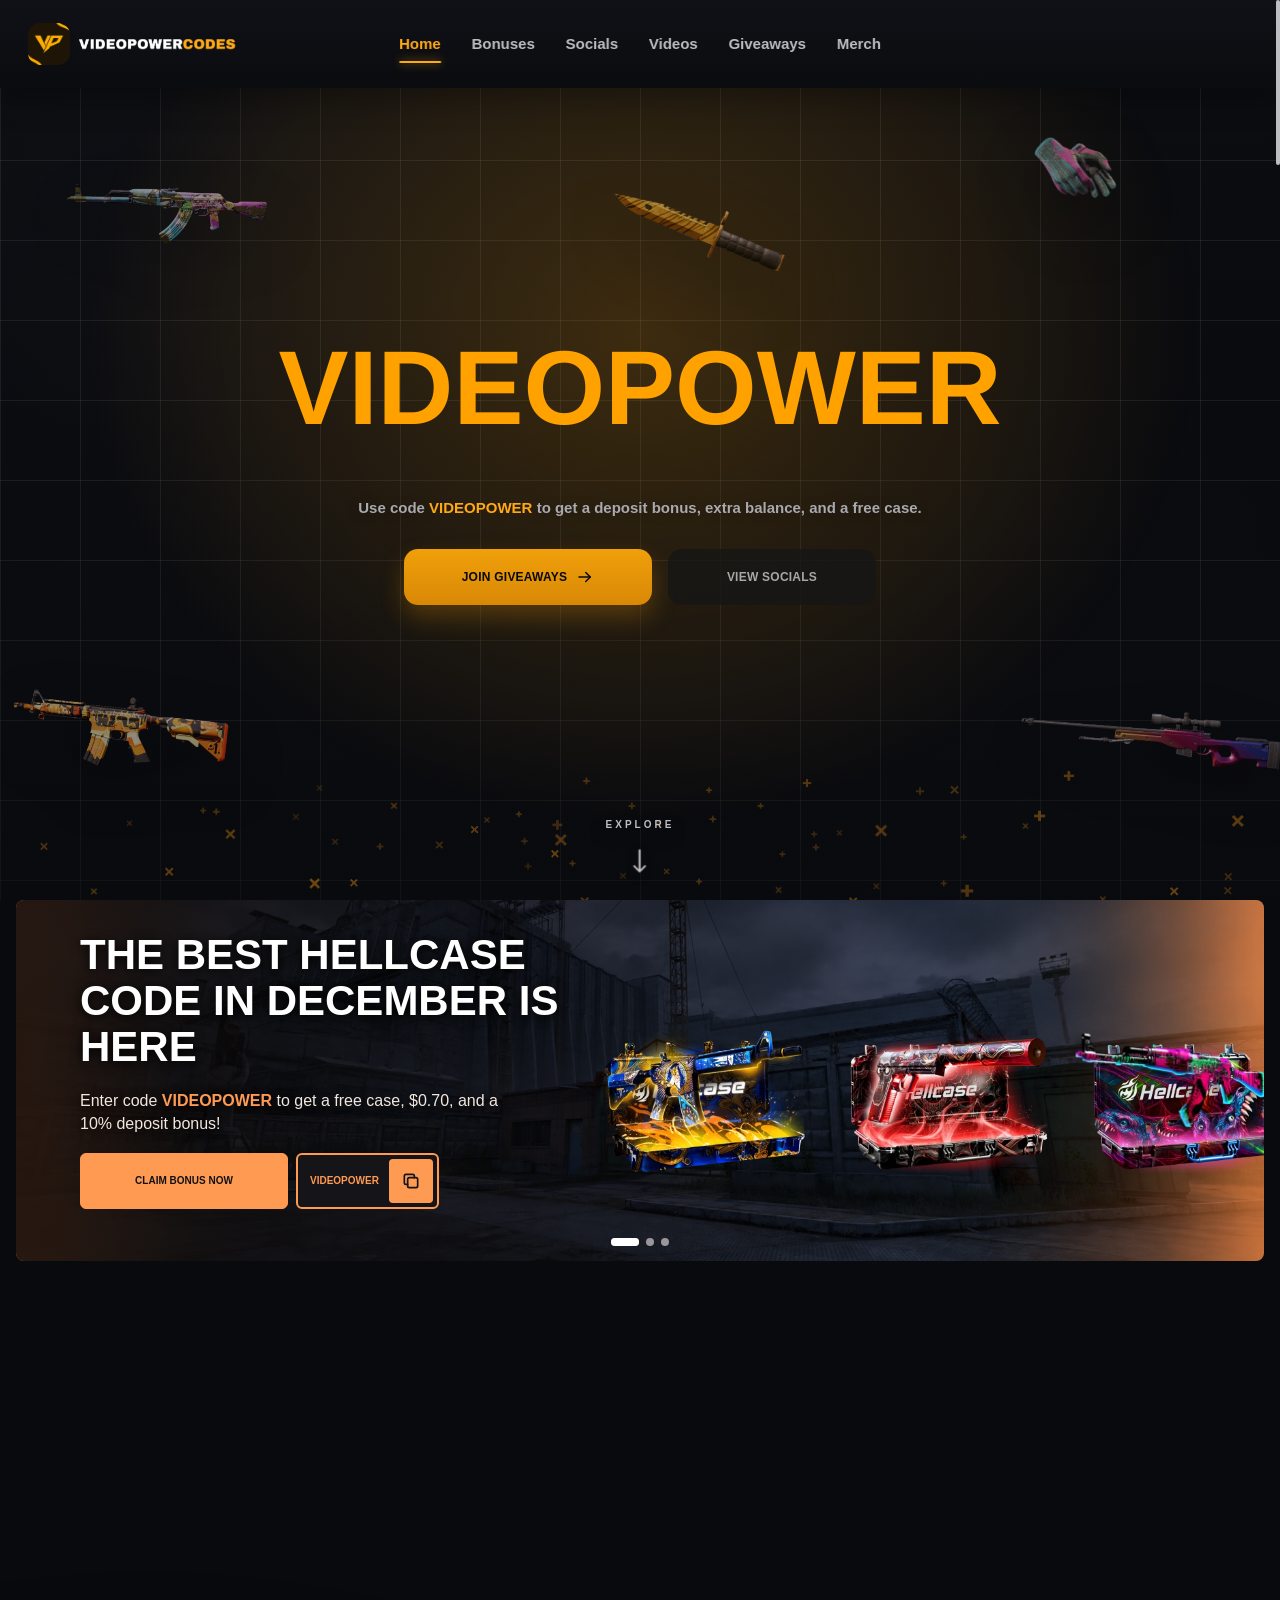
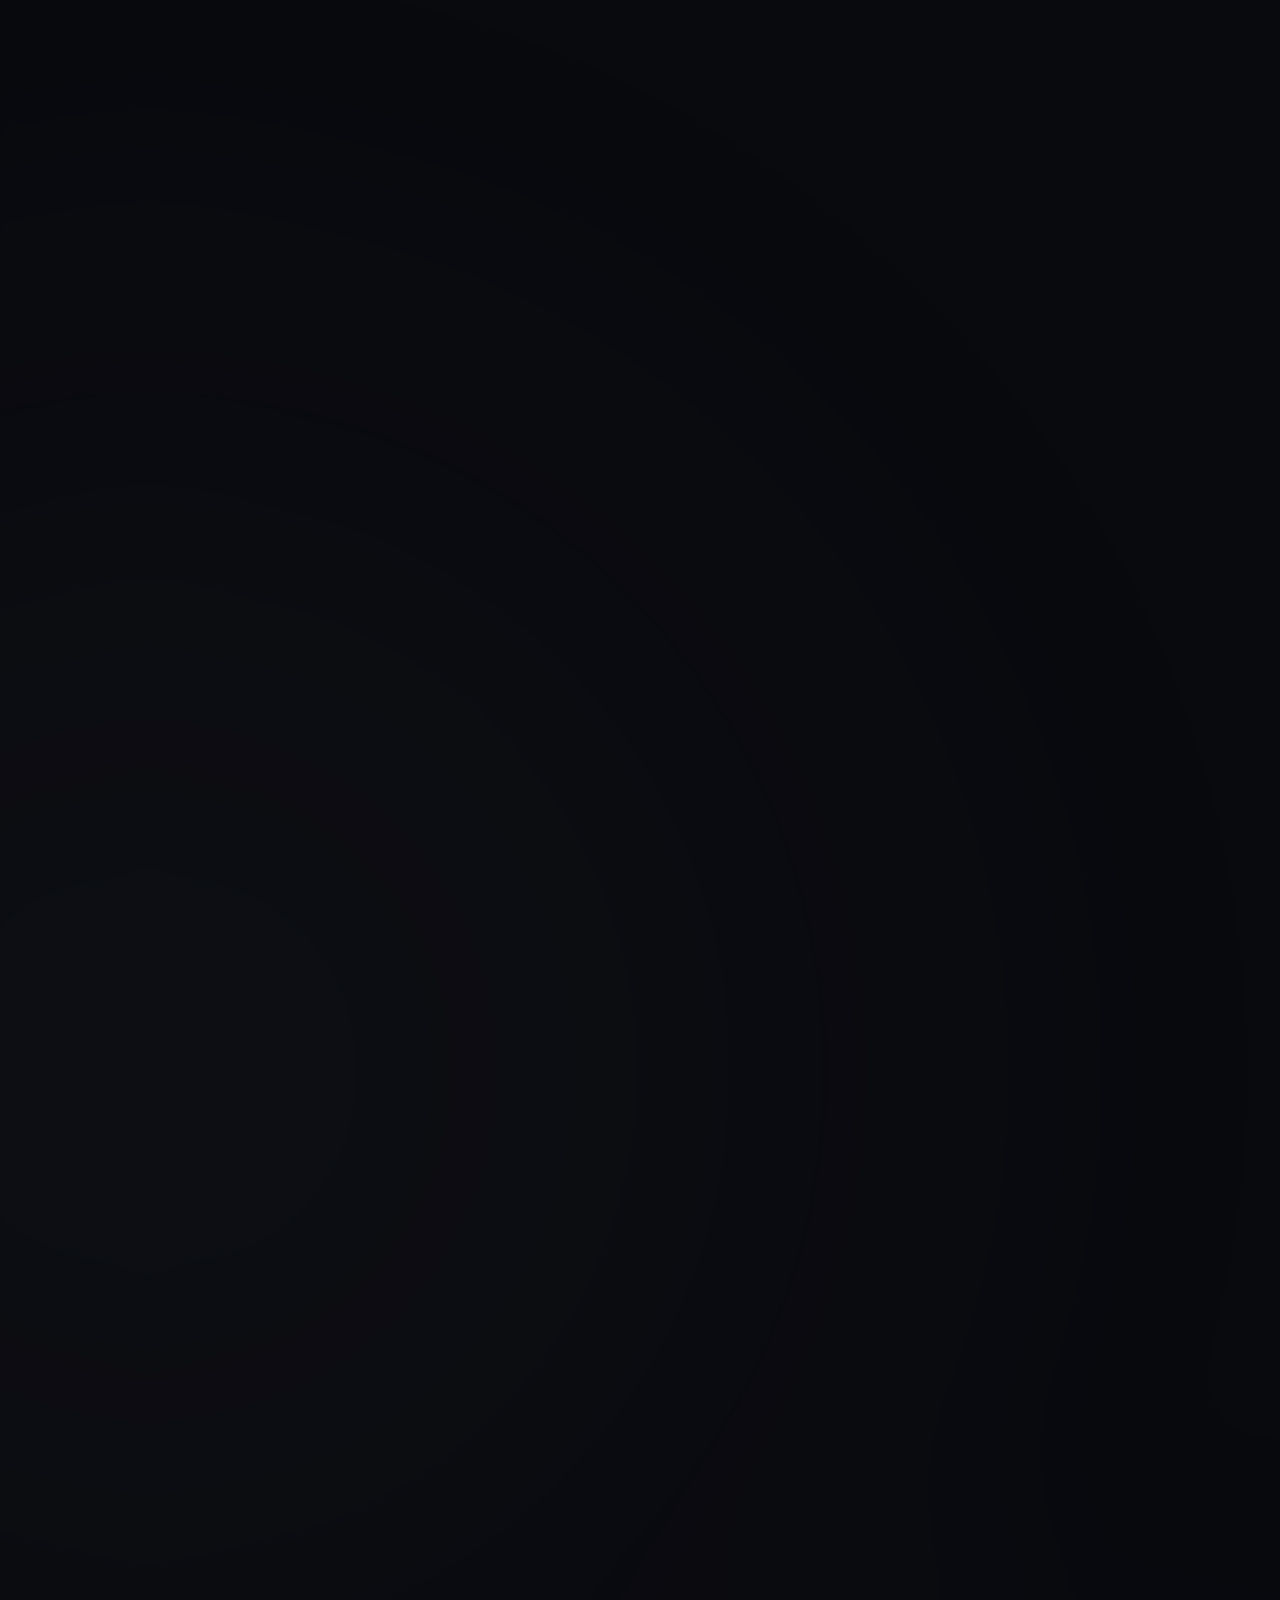
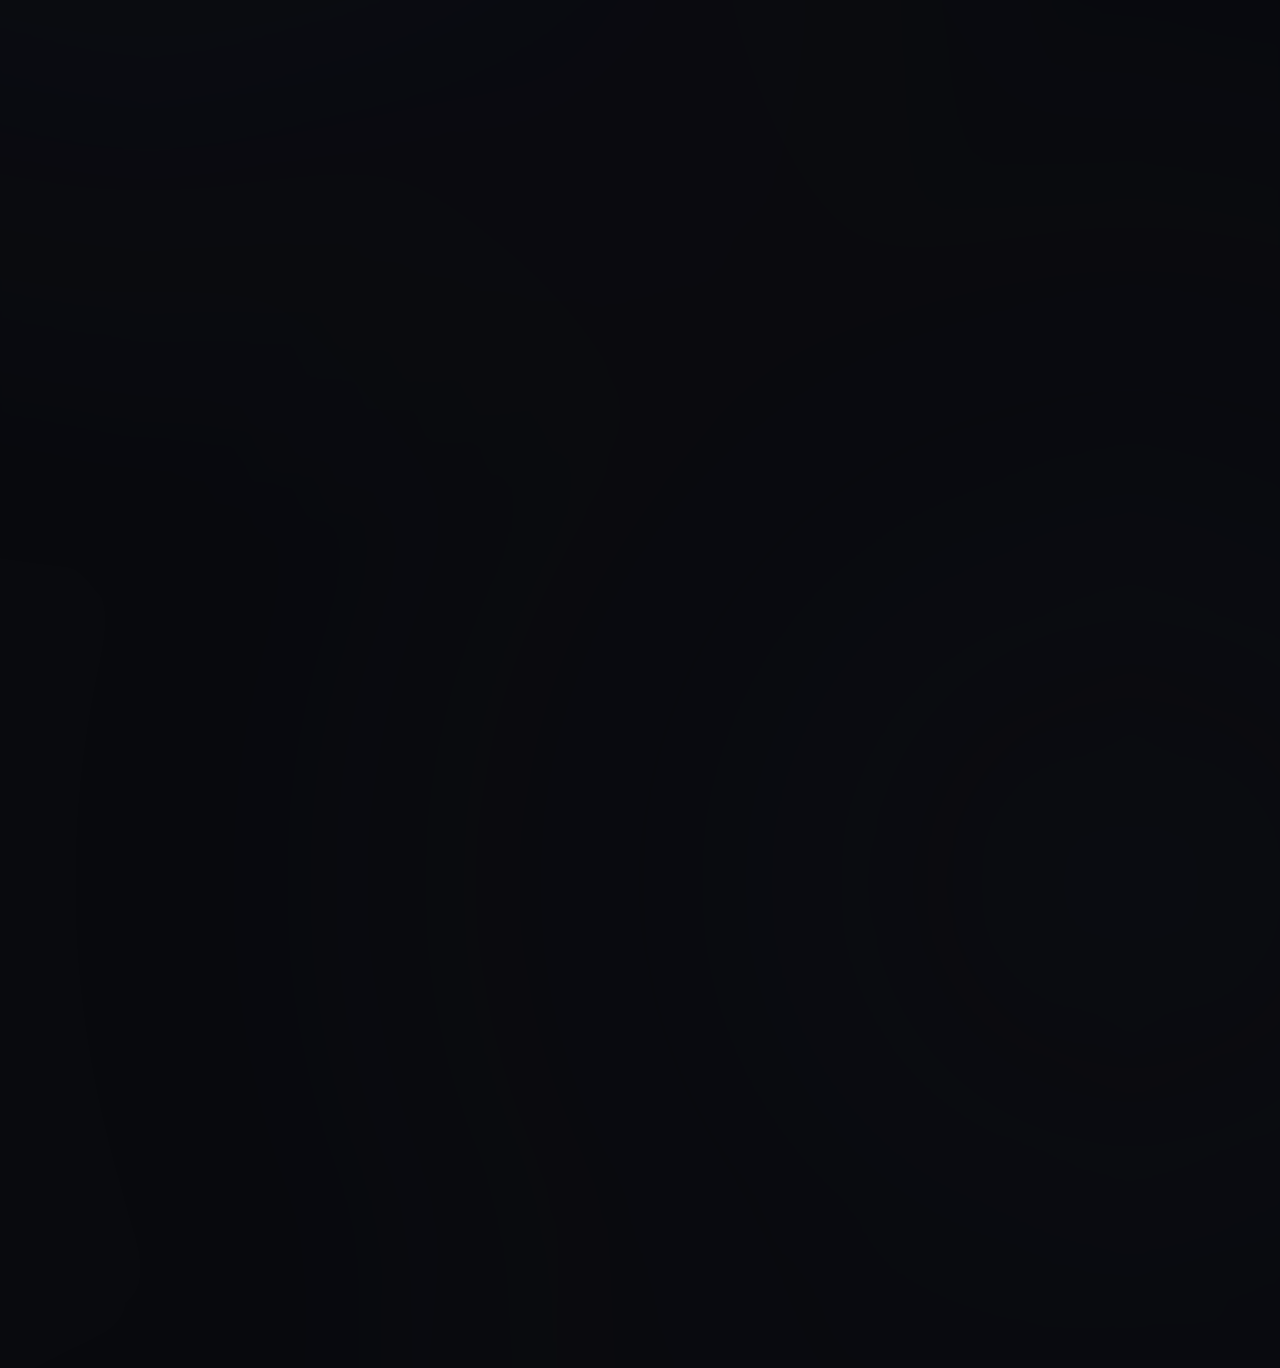
==== commit 7dd7deab: "Update index.html" ====
--- a/index.html
+++ b/index.html
@@ -459,9 +459,9 @@
               <img class="hellcase-giveaway-watermark hellcase-giveaway-watermark--carousel" src="assets/hellcase-giveaway-mark.png" alt="" aria-hidden="true" />
               <div class="giveaway-img-carousel">
                 <div class="giveaway-img-track">
-                  <img src="https://community.steamstatic.com/economy/image/[base64]" alt="AK-47 Frontside Misty" class="giveaway-img active" data-weapon="AK-47" data-finish="Frontside Misty" data-condition="FT" data-price="22.34">
-                  <img src="https://community.steamstatic.com/economy/image/[base64]" alt="AK-47 Crane Flight" class="giveaway-img" data-weapon="AK-47" data-finish="Crane Flight" data-condition="WW" data-price="14.55">
-                  <img src="https://community.steamstatic.com/economy/image/i0CoZ81Ui0m-9KwlBY1L_18myuGuq1wfhWSaZgMttyVfPaERSR0Wqmu7LAocGIGz3UqlXOLrxM-vMGmW8VNxu5Dx60noTyLwlcK3wipC6s2vY_A6H_6cG3GVwPtJveRtRjy-20905WnVn9z8dX6RaQAmA5p2QuAI5xnpw4HuZuzjtgzd2olEzHr6iiNXrnE8FSMYuTI" alt="AK-47 Nouveau Rouge" class="giveaway-img" data-weapon="AK-47" data-finish="Nouveau Rouge" data-condition="FT" data-price="11.58">
+                  <img src="https://shared.fastly.steamstatic.com/market_listings/ea/730/6215101879222412821/0_8065991160224054150.avif" alt="AK-47 Frontside Misty" class="giveaway-img active" data-weapon="AK-47" data-finish="Frontside Misty" data-condition="FT" data-price="22.34">
+                  <img src="https://shared.fastly.steamstatic.com/market_listings/ea/730/2370210634445226281/0_9199862614557271618.avif" alt="AK-47 Crane Flight" class="giveaway-img" data-weapon="AK-47" data-finish="Crane Flight" data-condition="WW" data-price="14.55">
+                  <img src="https://shared.fastly.steamstatic.com/market_listings/ea/730/2540028869047216395/0_135868766310533494.avif" alt="AK-47 Nouveau Rouge" class="giveaway-img" data-weapon="AK-47" data-finish="Nouveau Rouge" data-condition="FT" data-price="11.58">
                 </div>
                 <div class="giveaway-carousel-dots" role="group" aria-label="Choose giveaway prize">
                   <span class="dot active" aria-hidden="true"></span>
@@ -477,7 +477,29 @@
             </div>
             <h3 class="giveaway-title giveaway-title--price"><span class="giveaway-price-currency">$</span><span class="giveaway-price-value featured-item-price">22.34</span></h3>
           </a>
-
+          
+          <a class="giveaway-card giveaway-item giveaway-card--shinobu" href="https://x.com/VideoPower_cs/status/2121581769053053060?s=20" target="_blank" rel="noopener noreferrer" aria-label="Open the Glock-18 Shinobu giveaway post on X">
+
+            <div class="giveaway-image-wrapper">
+              <div class="shinobu-winner-block giveaway-closed-message">
+                <span class="giveaway-closed-message__mark" aria-hidden="true"><img class="giveaway-status-icon" src="/assets/live-giveaway-logo.png" alt="" draggable="false" /></span>
+                <span class="giveaway-closed-message__copy"><strong>Join now, the giveaway is live!</strong><span>One winner will be chosen on November 21.</span></span>
+              </div>
+              <div class="giveaway-topbar">
+                <div class="giveaway-badges">
+                  <div class="price-tag inactive-price">NONE</div>
+                </div>
+              </div>
+              <img src="https://shared.fastly.steamstatic.com/market_listings/ea/730/545649965376261336/0_3629745665272307700.avif" alt="Skin Image" class="giveaway-img active">
+            </div>
+            <div class="shinobu-skin-name" aria-label="Glock-18 Shinobu">
+              <span class="shinobu-skin-weapon">D Squadron Officer</span>
+              <span class="shinobu-skin-finish">NZSAS</span>
+            </div>
+            <h3 class="giveaway-title giveaway-title--price"><span class="giveaway-price-currency">$</span><span class="giveaway-price-value">74.00</span></h3>
+          </a>
+        </div>
+        
           <a class="giveaway-card giveaway-item giveaway-card--shinobu giveaway-card--midnight" href="https://x.com/VideoPower_cs/status/2116870703492600003" target="_blank" rel="noopener noreferrer" aria-label="Open the AWP Ice Coaled giveaway post on X">
 
             <div class="giveaway-image-wrapper">
@@ -490,34 +512,13 @@
                   <div class="price-tag inactive-price">MW</div>
                 </div>
               </div>
-              <img src="https://community.akamai.steamstatic.com/economy/image/i0CoZ81Ui0m-9KwlBY1L_18myuGuq1wfhWSaZgMttyVfPaERSR0Wqmu7LAocGIGz3UqlXOLrxM-vMGmW8VNxu5Dx60noTyLwiYbf_DVL0PutbZtuL_GfC2OvzedxuPUnS3u3wR8lsTzTn4qqcXuXOlQmCpUiQOdYtUG_ltXgP-u04wWL3Y9NnjK-0H2dw8uldQ" alt="AWP Ice Coaled" class="giveaway-img active">
+              <img src="https://shared.fastly.steamstatic.com/market_listings/ea/730/507361758783863627/0_2949846289221994036.avif" alt="AWP Ice Coaled" class="giveaway-img active">
             </div>
             <div class="shinobu-skin-name" aria-label="AWP Ice Coaled">
               <span class="shinobu-skin-weapon">AWP</span>
               <span class="shinobu-skin-finish">Ice Coaled</span>
             </div>
             <h3 class="giveaway-title giveaway-title--price"><span class="giveaway-price-currency">$</span><span class="giveaway-price-value">17.00</span></h3>
-          </a>
-
-          <a class="giveaway-card giveaway-item giveaway-card--shinobu" href="https://x.com/VideoPower_cs/status/2034368015286870402?s=20" target="_blank" rel="noopener noreferrer" aria-label="Open the Glock-18 Shinobu giveaway post on X">
-
-            <div class="giveaway-image-wrapper">
-              <div class="shinobu-winner-block giveaway-closed-message">
-                <span class="giveaway-closed-message__mark" aria-hidden="true"><img class="giveaway-status-icon" src="/assets/closed-giveaway-logo.png" alt="" draggable="false" /></span>
-                <span class="giveaway-closed-message__copy"><strong>The giveaway is officially over!</strong><span>Thank you all for participating.</span></span>
-              </div>
-              <div class="giveaway-topbar">
-                <div class="giveaway-badges">
-                  <div class="price-tag inactive-price">MW</div>
-                </div>
-              </div>
-              <img src="https://community.steamstatic.com/economy/image/i0CoZ81Ui0m-9KwlBY1L_18myuGuq1wfhWSaZgMttyVfPaERSR0Wqmu7LAocGIGz3UqlXOLrxM-vMGmW8VNxu5Dx60noTyL2kpnj9h1c4_2tY5t-KPmdAWWF_uJ_t-l9AX6ylh5w4mTcwtahdS2VOgRzWJsjEOQL5EWxwNblZeK2tVPXitlDmyvgznQeC7fvQL8" alt="Skin Image" class="giveaway-img active">
-            </div>
-            <div class="shinobu-skin-name" aria-label="Glock-18 Shinobu">
-              <span class="shinobu-skin-weapon">Glock-18</span>
-              <span class="shinobu-skin-finish">Shinobu</span>
-            </div>
-            <h3 class="giveaway-title giveaway-title--price"><span class="giveaway-price-currency">$</span><span class="giveaway-price-value">15.00</span></h3>
           </a>
         </div>
       </section>
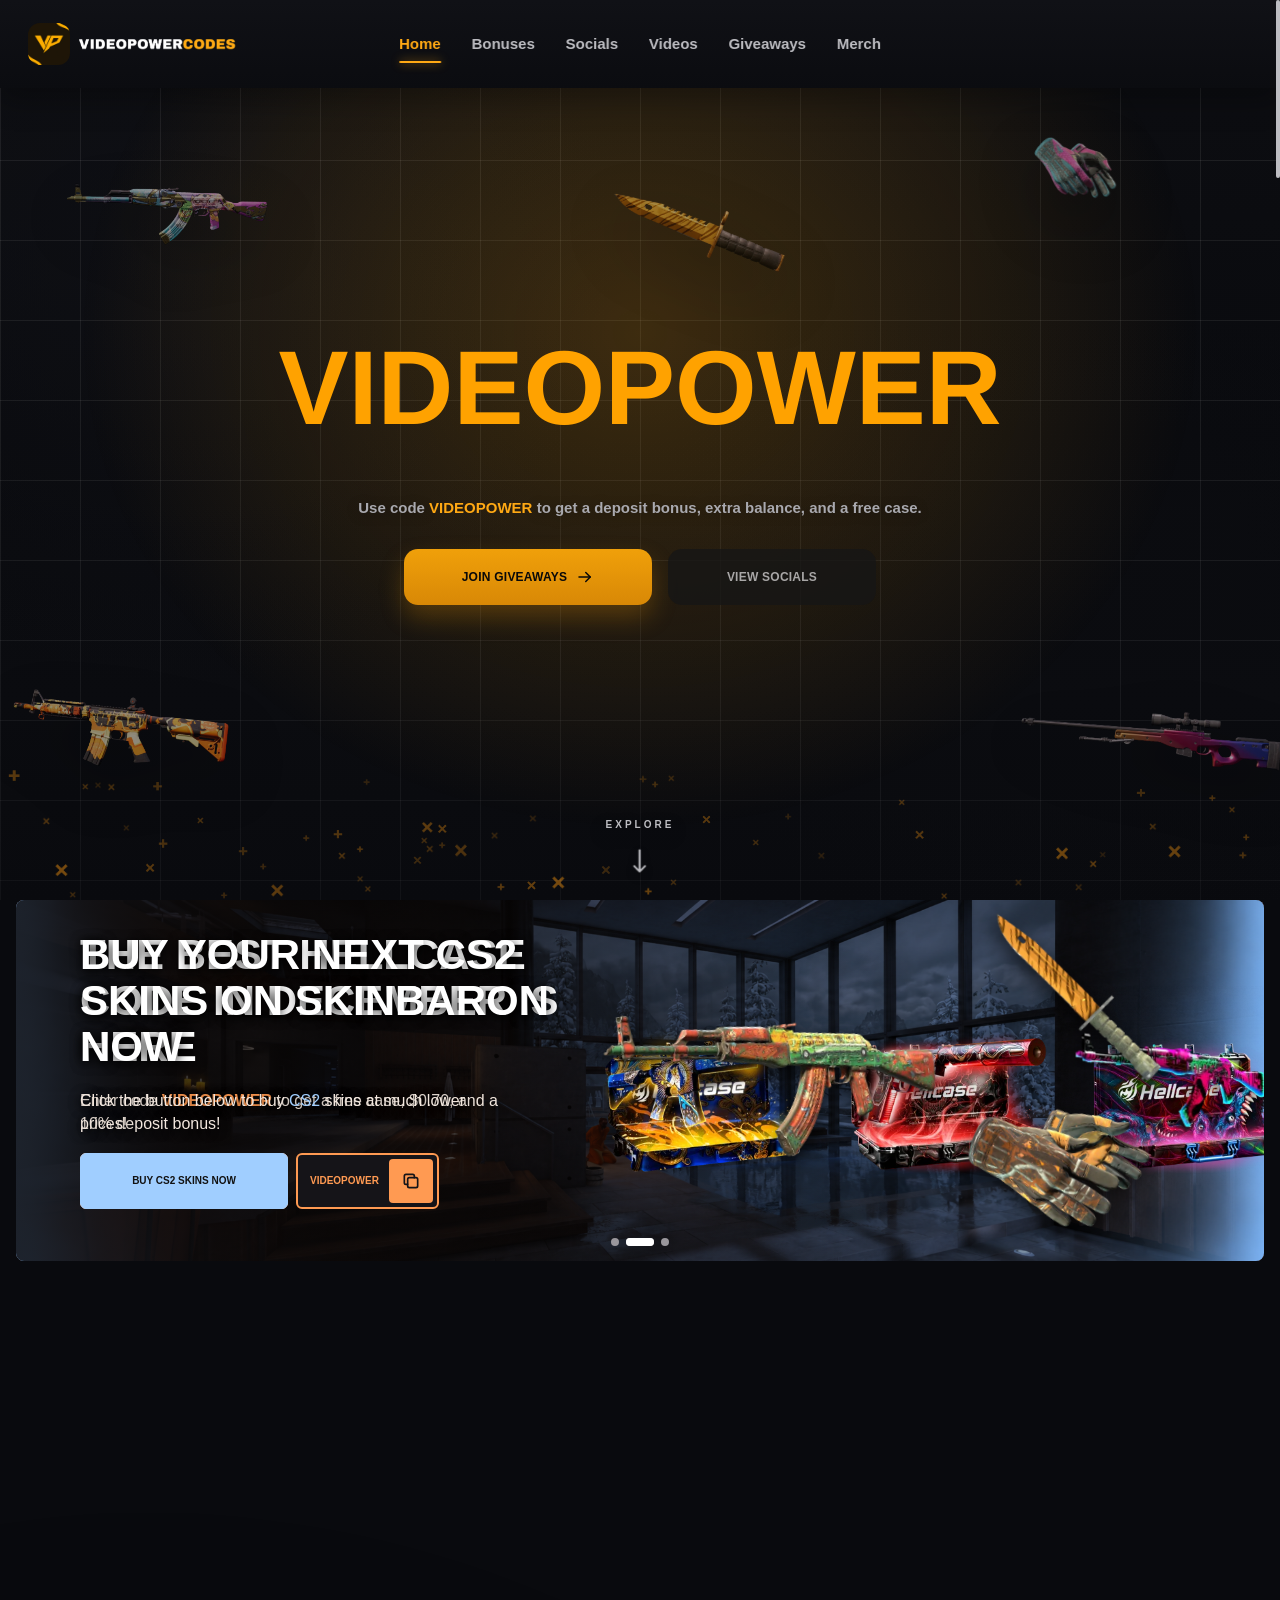
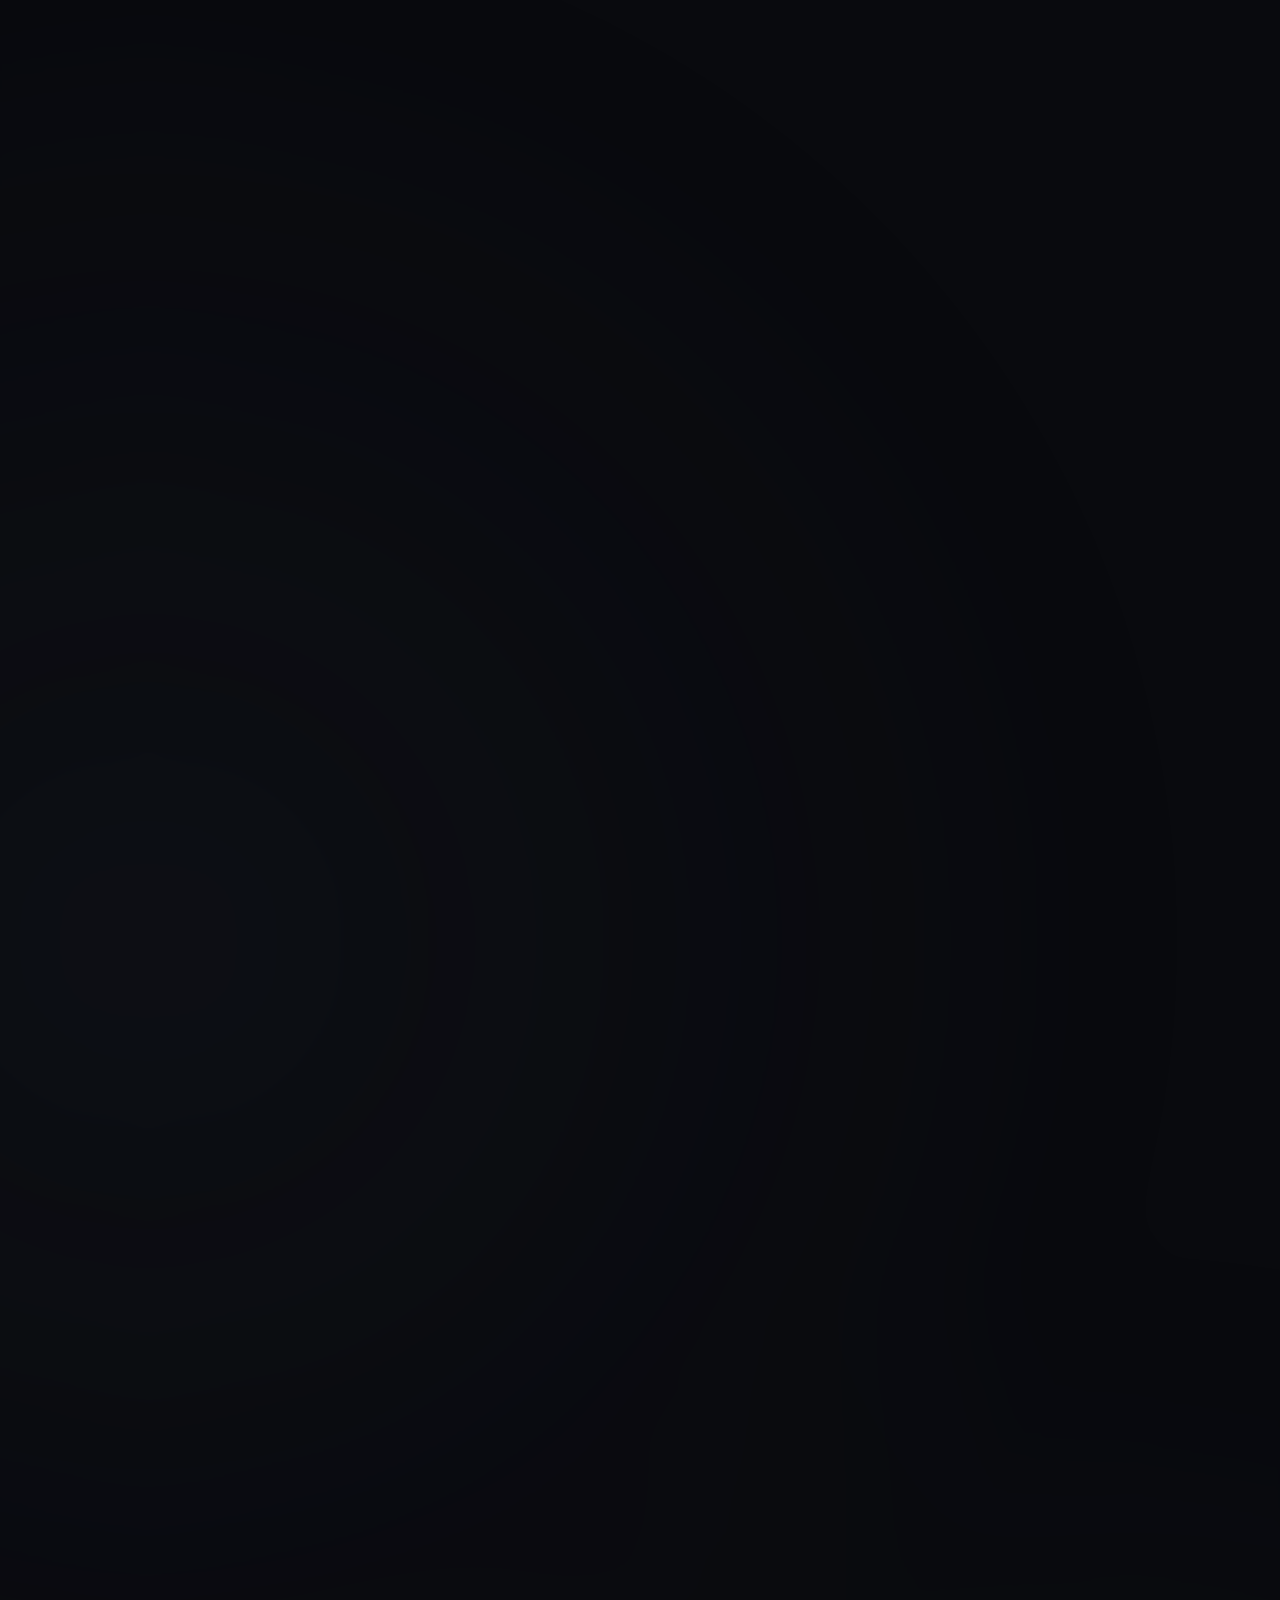
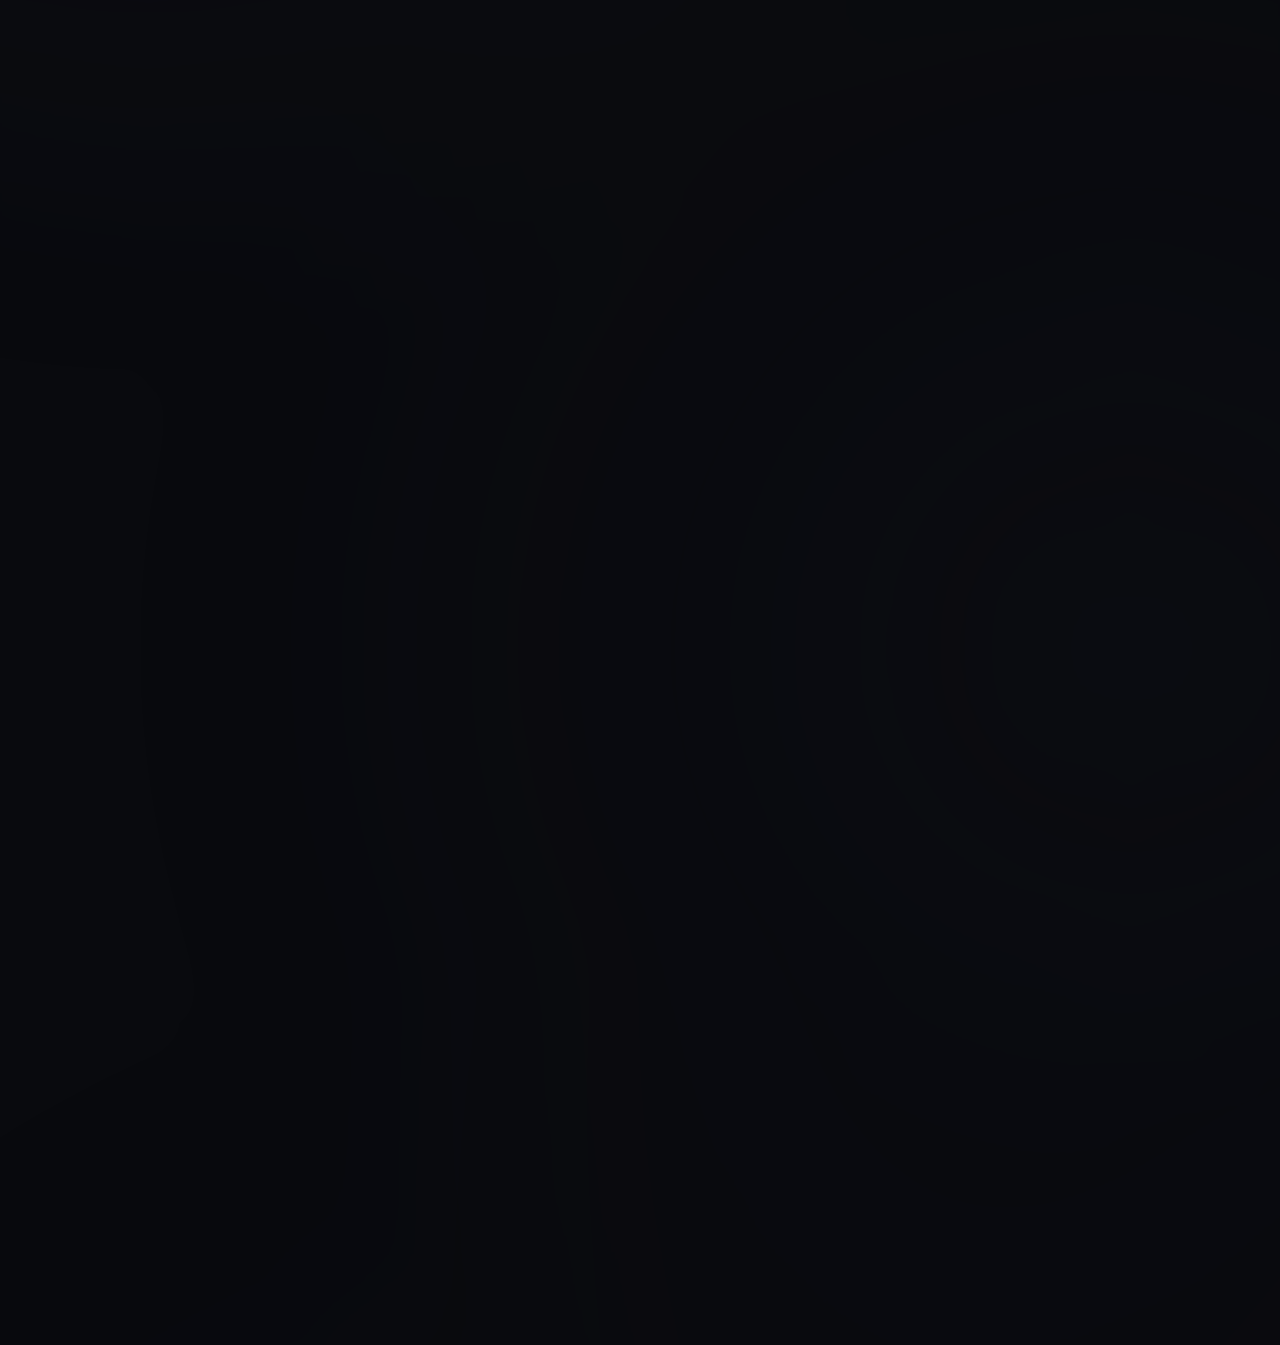
==== commit db0b49a2: "Update index.html" ====
--- a/index.html
+++ b/index.html
@@ -436,92 +436,239 @@
         </div>
 </section>
 
-      <section id="giveaways" class="section dark-bg" aria-label="Giveaways section">
-        <div class="giveaways-heading-row">
-          <div class="giveaways-heading-title">
-            <h2><span class="giveaways-heading-plain">Join</span> <span class="giveaways-heading-accent">Giveaways</span></h2>
-          </div>
-          <p class="giveaways-heading-subtitle">Regular giveaways for the community, where winners are selected fairly and announced on Twitter.</p>
-        </div>
-
-        <div class="giveaway-row">
-          <a class="giveaway-card giveaway-item giveaway-card--shinobu giveaway-card--featured-carousel" href="https://hellcase.com/giveaways/user/ad82cac5" target="_blank" rel="noopener noreferrer" aria-label="Open Hellcase giveaways">
-            <div class="giveaway-image-wrapper">
-              <div class="shinobu-winner-block giveaway-closed-message">
-                <span class="giveaway-closed-message__mark" aria-hidden="true"><img class="giveaway-status-icon" src="/assets/closed-giveaway-logo.png" alt="" draggable="false" /></span>
-                <span class="giveaway-closed-message__copy"><strong>The giveaway is officially over!</strong><span>Thank you all for participating.</span></span>
-              </div>
-              <div class="giveaway-topbar">
-                <div class="giveaway-badges">
-                  <div class="price-tag inactive-price featured-item-condition">FT</div>
-                </div>
-              </div>
-              <img class="hellcase-giveaway-watermark hellcase-giveaway-watermark--carousel" src="assets/hellcase-giveaway-mark.png" alt="" aria-hidden="true" />
-              <div class="giveaway-img-carousel">
-                <div class="giveaway-img-track">
-                  <img src="https://shared.fastly.steamstatic.com/market_listings/ea/730/6215101879222412821/0_8065991160224054150.avif" alt="AK-47 Frontside Misty" class="giveaway-img active" data-weapon="AK-47" data-finish="Frontside Misty" data-condition="FT" data-price="22.34">
-                  <img src="https://shared.fastly.steamstatic.com/market_listings/ea/730/2370210634445226281/0_9199862614557271618.avif" alt="AK-47 Crane Flight" class="giveaway-img" data-weapon="AK-47" data-finish="Crane Flight" data-condition="WW" data-price="14.55">
-                  <img src="https://shared.fastly.steamstatic.com/market_listings/ea/730/2540028869047216395/0_135868766310533494.avif" alt="AK-47 Nouveau Rouge" class="giveaway-img" data-weapon="AK-47" data-finish="Nouveau Rouge" data-condition="FT" data-price="11.58">
-                </div>
-                <div class="giveaway-carousel-dots" role="group" aria-label="Choose giveaway prize">
-                  <span class="dot active" aria-hidden="true"></span>
-                  <span class="dot" aria-hidden="true"></span>
-                  <span class="dot" aria-hidden="true"></span>
-                </div>
-              </div>
-            </div>
-            <img class="hellcase-giveaway-watermark-mobile" src="assets/hellcase-giveaway-mark.png" alt="" aria-hidden="true" style="display: none;" />
-            <div class="shinobu-skin-name featured-skin-name" aria-label="AK-47 Frontside Misty">
-              <span class="shinobu-skin-weapon featured-skin-weapon">AK-47</span>
-              <span class="shinobu-skin-finish featured-skin-finish">Frontside Misty</span>
-            </div>
-            <h3 class="giveaway-title giveaway-title--price"><span class="giveaway-price-currency">$</span><span class="giveaway-price-value featured-item-price">22.34</span></h3>
-          </a>
-          
-          <a class="giveaway-card giveaway-item giveaway-card--shinobu" href="https://x.com/VideoPower_cs/status/2121581769053053060?s=20" target="_blank" rel="noopener noreferrer" aria-label="Open the Glock-18 Shinobu giveaway post on X">
-
-            <div class="giveaway-image-wrapper">
-              <div class="shinobu-winner-block giveaway-closed-message">
-                <span class="giveaway-closed-message__mark" aria-hidden="true"><img class="giveaway-status-icon" src="/assets/live-giveaway-logo.png" alt="" draggable="false" /></span>
-                <span class="giveaway-closed-message__copy"><strong>Join now, the giveaway is live!</strong><span>One winner will be chosen on November 21.</span></span>
-              </div>
-              <div class="giveaway-topbar">
-                <div class="giveaway-badges">
-                  <div class="price-tag inactive-price">NONE</div>
-                </div>
-              </div>
-              <img src="https://shared.fastly.steamstatic.com/market_listings/ea/730/545649965376261336/0_3629745665272307700.avif" alt="Skin Image" class="giveaway-img active">
-            </div>
-            <div class="shinobu-skin-name" aria-label="Glock-18 Shinobu">
-              <span class="shinobu-skin-weapon">D Squadron Officer</span>
-              <span class="shinobu-skin-finish">NZSAS</span>
-            </div>
-            <h3 class="giveaway-title giveaway-title--price"><span class="giveaway-price-currency">$</span><span class="giveaway-price-value">74.00</span></h3>
-          </a>
-        </div>
-        
-          <a class="giveaway-card giveaway-item giveaway-card--shinobu giveaway-card--midnight" href="https://x.com/VideoPower_cs/status/2116870703492600003" target="_blank" rel="noopener noreferrer" aria-label="Open the AWP Ice Coaled giveaway post on X">
-
-            <div class="giveaway-image-wrapper">
-              <div class="shinobu-winner-block giveaway-closed-message">
-                <span class="giveaway-closed-message__mark" aria-hidden="true"><img class="giveaway-status-icon" src="/assets/closed-giveaway-logo.png" alt="" draggable="false" /></span>
-                <span class="giveaway-closed-message__copy"><strong>The giveaway is officially over!</strong><span>Thank you all for participating.</span></span>
-              </div>
-              <div class="giveaway-topbar">
-                <div class="giveaway-badges">
-                  <div class="price-tag inactive-price">MW</div>
-                </div>
-              </div>
-              <img src="https://shared.fastly.steamstatic.com/market_listings/ea/730/507361758783863627/0_2949846289221994036.avif" alt="AWP Ice Coaled" class="giveaway-img active">
-            </div>
-            <div class="shinobu-skin-name" aria-label="AWP Ice Coaled">
-              <span class="shinobu-skin-weapon">AWP</span>
-              <span class="shinobu-skin-finish">Ice Coaled</span>
-            </div>
-            <h3 class="giveaway-title giveaway-title--price"><span class="giveaway-price-currency">$</span><span class="giveaway-price-value">17.00</span></h3>
-          </a>
-        </div>
-      </section>
+
+<section id="giveaways" class="section dark-bg" aria-label="Giveaways section">
+
+  <div class="giveaways-heading-row">
+    <div class="giveaways-heading-title">
+      <h2>
+        <span class="giveaways-heading-plain">Join</span>
+        <span class="giveaways-heading-accent">Giveaways</span>
+      </h2>
+    </div>
+
+    <p class="giveaways-heading-subtitle">
+      Regular giveaways for the community, where winners are selected fairly and announced on Twitter.
+    </p>
+  </div>
+
+  <div class="giveaway-row">
+
+    <!-- FIRST GIVEAWAY: HELLCASE -->
+    <a
+      class="giveaway-card giveaway-item giveaway-card--shinobu giveaway-card--featured-carousel"
+      href="https://hellcase.com/giveaways/user/ad82cac5"
+      target="_blank"
+      rel="noopener noreferrer"
+      aria-label="Open Hellcase giveaways"
+    >
+
+      <div class="giveaway-image-wrapper">
+
+        <div class="shinobu-winner-block giveaway-closed-message">
+          <span class="giveaway-closed-message__mark" aria-hidden="true">
+            <img
+              class="giveaway-status-icon"
+              src="/assets/closed-giveaway-logo.png"
+              alt=""
+              draggable="false"
+            />
+          </span>
+
+          <span class="giveaway-closed-message__copy">
+            <strong>The giveaway is officially over!</strong>
+            <span>Thank you all for participating.</span>
+          </span>
+        </div>
+
+        <div class="giveaway-topbar">
+          <div class="giveaway-badges">
+            <div class="price-tag inactive-price featured-item-condition">FT</div>
+          </div>
+        </div>
+
+        <img
+          class="hellcase-giveaway-watermark hellcase-giveaway-watermark--carousel"
+          src="assets/hellcase-giveaway-mark.png"
+          alt=""
+          aria-hidden="true"
+        />
+
+        <div class="giveaway-img-carousel">
+          <div class="giveaway-img-track">
+
+            <img
+              src="https://community.steamstatic.com/economy/image/[base64]"
+              alt="AK-47 Frontside Misty"
+              class="giveaway-img active"
+              data-weapon="AK-47"
+              data-finish="Frontside Misty"
+              data-condition="FT"
+              data-price="22.34"
+            />
+
+            <img
+              src="https://community.steamstatic.com/economy/image/[base64]"
+              alt="AK-47 Crane Flight"
+              class="giveaway-img"
+              data-weapon="AK-47"
+              data-finish="Crane Flight"
+              data-condition="WW"
+              data-price="14.55"
+            />
+
+            <img
+              src="https://community.steamstatic.com/economy/image/i0CoZ81Ui0m-9KwlBY1L_18myuGuq1wfhWSaZgMttyVfPaERSR0Wqmu7LAocGIGz3UqlXOLrxM-vMGmW8VNxu5Dx60noTyLwlcK3wipC6s2vY_A6H_6cG3GVwPtJveRtRjy-20905WnVn9z8dX6RaQAmA5p2QuAI5xnpw4HuZuzjtgzd2olEzHr6iiNXrnE8FSMYuTI"
+              alt="AK-47 Nouveau Rouge"
+              class="giveaway-img"
+              data-weapon="AK-47"
+              data-finish="Nouveau Rouge"
+              data-condition="FT"
+              data-price="11.58"
+            />
+
+          </div>
+
+          <div class="giveaway-carousel-dots" role="group" aria-label="Choose giveaway prize">
+            <span class="dot active" aria-hidden="true"></span>
+            <span class="dot" aria-hidden="true"></span>
+            <span class="dot" aria-hidden="true"></span>
+          </div>
+        </div>
+
+      </div>
+
+      <img
+        class="hellcase-giveaway-watermark-mobile"
+        src="assets/hellcase-giveaway-mark.png"
+        alt=""
+        aria-hidden="true"
+        style="display: none;"
+      />
+
+      <div class="shinobu-skin-name featured-skin-name" aria-label="AK-47 Frontside Misty">
+        <span class="shinobu-skin-weapon featured-skin-weapon">AK-47</span>
+        <span class="shinobu-skin-finish featured-skin-finish">Frontside Misty</span>
+      </div>
+
+      <h3 class="giveaway-title giveaway-title--price">
+        <span class="giveaway-price-currency">$</span>
+        <span class="giveaway-price-value featured-item-price">22.34</span>
+      </h3>
+
+    </a>
+
+
+    <!-- SECOND GIVEAWAY: GLOCK-18 SHINOBU -->
+    <a
+      class="giveaway-card giveaway-item giveaway-card--shinobu"
+      href="https://x.com/VideoPower_cs/status/2121581769053053060?s=20"
+      target="_blank"
+      rel="noopener noreferrer"
+      aria-label="Open the D Squadron Officer giveaway post on X"
+    >
+
+      <div class="giveaway-image-wrapper">
+
+        <div class="shinobu-winner-block giveaway-closed-message">
+          <span class="giveaway-closed-message__mark" aria-hidden="true">
+            <img
+              class="giveaway-status-icon"
+              src="/assets/live-giveaway-logo.png"
+              alt=""
+              draggable="false"
+            />
+          </span>
+
+          <span class="giveaway-closed-message__copy">
+            <strong>Join now, the giveaway is live!</strong>
+            <span>One winner will be chosen on November 21.</span>
+          </span>
+        </div>
+
+        <div class="giveaway-topbar">
+          <div class="giveaway-badges">
+            <div class="price-tag inactive-price">NONE</div>
+          </div>
+        </div>
+
+        <img
+          src="https://community.steamstatic.com/economy/image/i0CoZ81Ui0m-9KwlBY1L_18myuGuq1wfhWSaZgMttyVfPaERSR0Wqmu7LAocGIa-2lmxU-LR0dnuNm6E8Vl45Iv181z1fh7lk6nz_DFk-fO8YaVjNPfdWDDDxeokseNoTX-1k0R-smSDz4qqcHieZlUhA5QkRuIMu0KwwdDmYfSiuVJoTILK3g"
+          alt="D Squadron Officer skin"
+          class="giveaway-img active"
+        />
+
+      </div>
+
+      <div class="shinobu-skin-name" aria-label="D Squadron Officer">
+        <span class="shinobu-skin-weapon">D Squadron Officer</span>
+        <span class="shinobu-skin-finish">NZSAS</span>
+      </div>
+
+      <h3 class="giveaway-title giveaway-title--price">
+        <span class="giveaway-price-currency">$</span>
+        <span class="giveaway-price-value">74.00</span>
+      </h3>
+
+    </a>
+
+
+    <!-- THIRD GIVEAWAY: AWP ICE COALED -->
+    <a
+      class="giveaway-card giveaway-item giveaway-card--shinobu giveaway-card--midnight"
+      href="https://x.com/VideoPower_cs/status/2116870703492600003"
+      target="_blank"
+      rel="noopener noreferrer"
+      aria-label="Open the AWP Ice Coaled giveaway post on X"
+    >
+
+      <div class="giveaway-image-wrapper">
+
+        <div class="shinobu-winner-block giveaway-closed-message">
+          <span class="giveaway-closed-message__mark" aria-hidden="true">
+            <img
+              class="giveaway-status-icon"
+              src="/assets/closed-giveaway-logo.png"
+              alt=""
+              draggable="false"
+            />
+          </span>
+
+          <span class="giveaway-closed-message__copy">
+            <strong>The giveaway is officially over!</strong>
+            <span>Thank you all for participating.</span>
+          </span>
+        </div>
+
+        <div class="giveaway-topbar">
+          <div class="giveaway-badges">
+            <div class="price-tag inactive-price">MW</div>
+          </div>
+        </div>
+
+        <img
+          src="https://community.akamai.steamstatic.com/economy/image/i0CoZ81Ui0m-9KwlBY1L_18myuGuq1wfhWSaZgMttyVfPaERSR0Wqmu7LAocGIGz3UqlXOLrxM-vMGmW8VNxu5Dx60noTyLwiYbf_DVL0PutbZtuL_GfC2OvzedxuPUnS3u3wR8lsTzTn4qqcXuXOlQmCpUiQOdYtUG_ltXgP-u04wWL3Y9NnjK-0H2dw8uldQ"
+          alt="AWP Ice Coaled"
+          class="giveaway-img active"
+        />
+
+      </div>
+
+      <div class="shinobu-skin-name" aria-label="AWP Ice Coaled">
+        <span class="shinobu-skin-weapon">AWP</span>
+        <span class="shinobu-skin-finish">Ice Coaled</span>
+      </div>
+
+      <h3 class="giveaway-title giveaway-title--price">
+        <span class="giveaway-price-currency">$</span>
+        <span class="giveaway-price-value">17.00</span>
+      </h3>
+
+    </a>
+
+  </div>
+
+</section>
 
     </main>
 
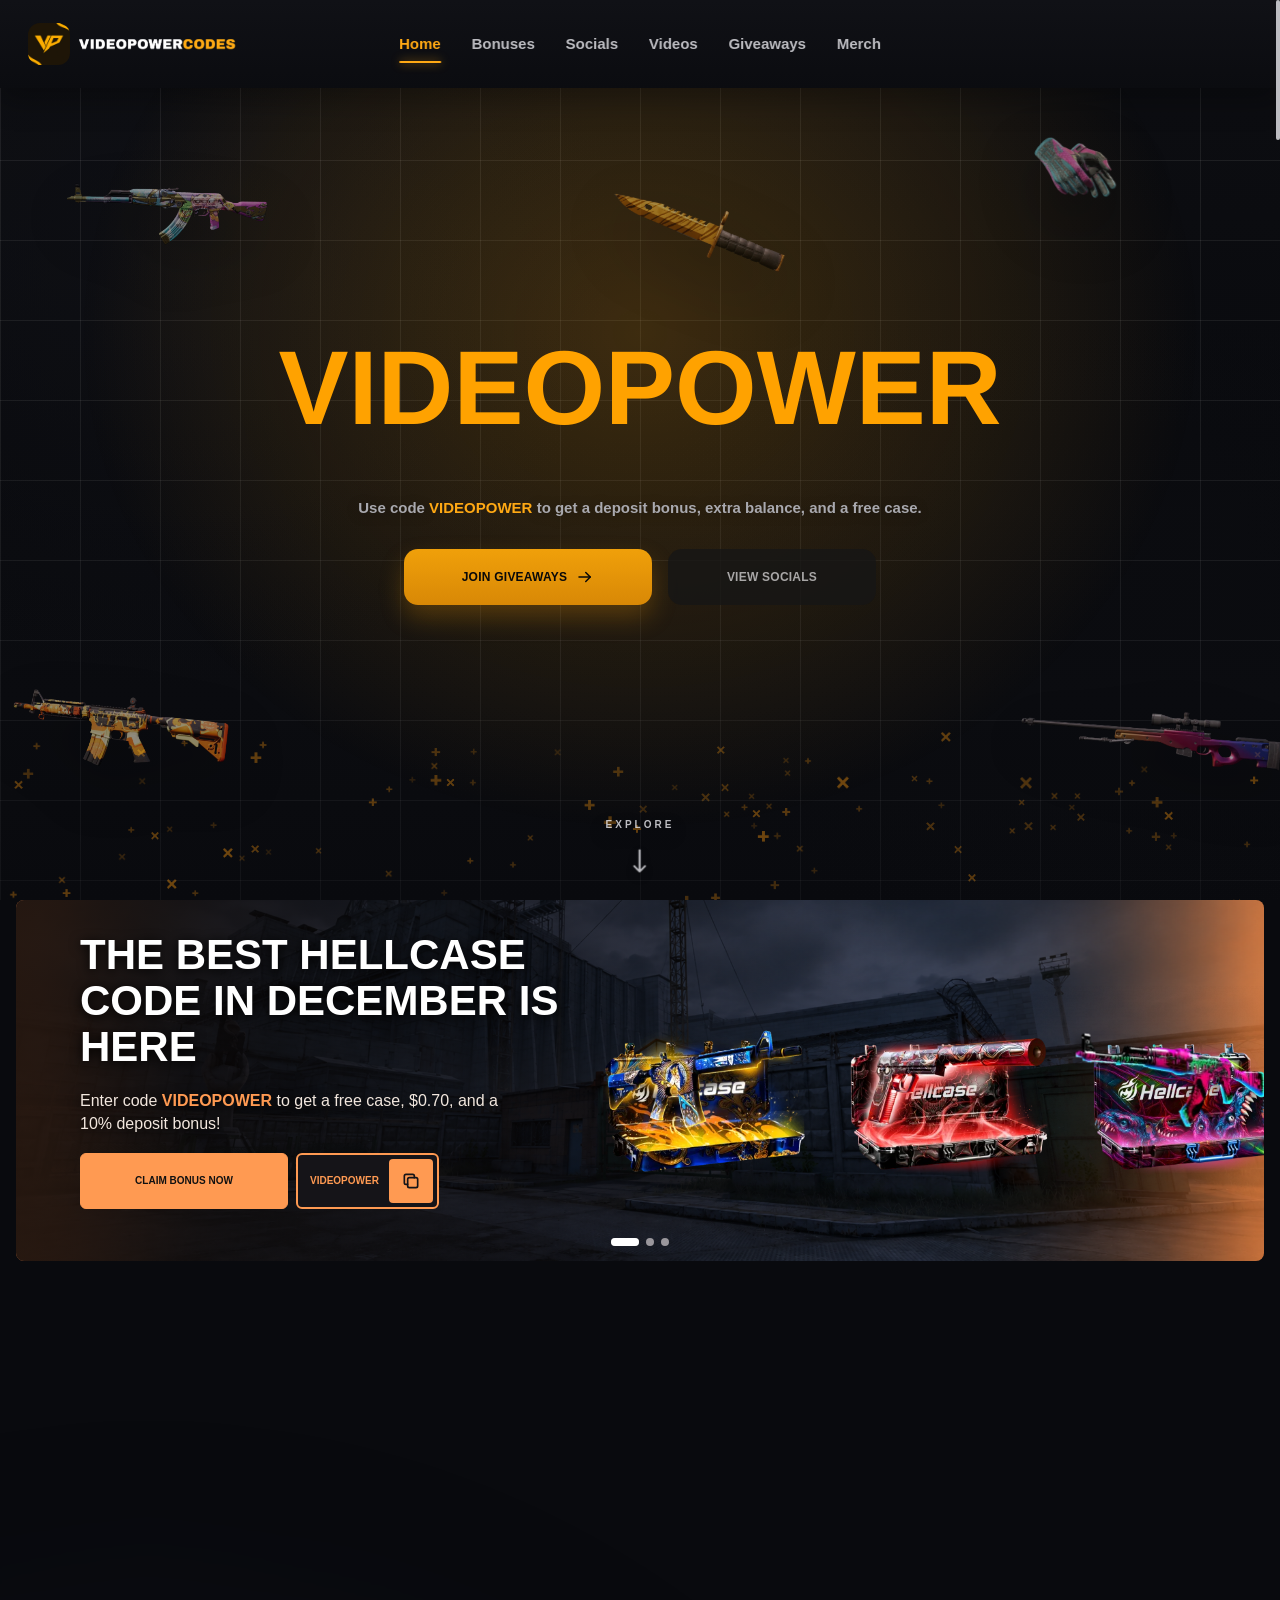
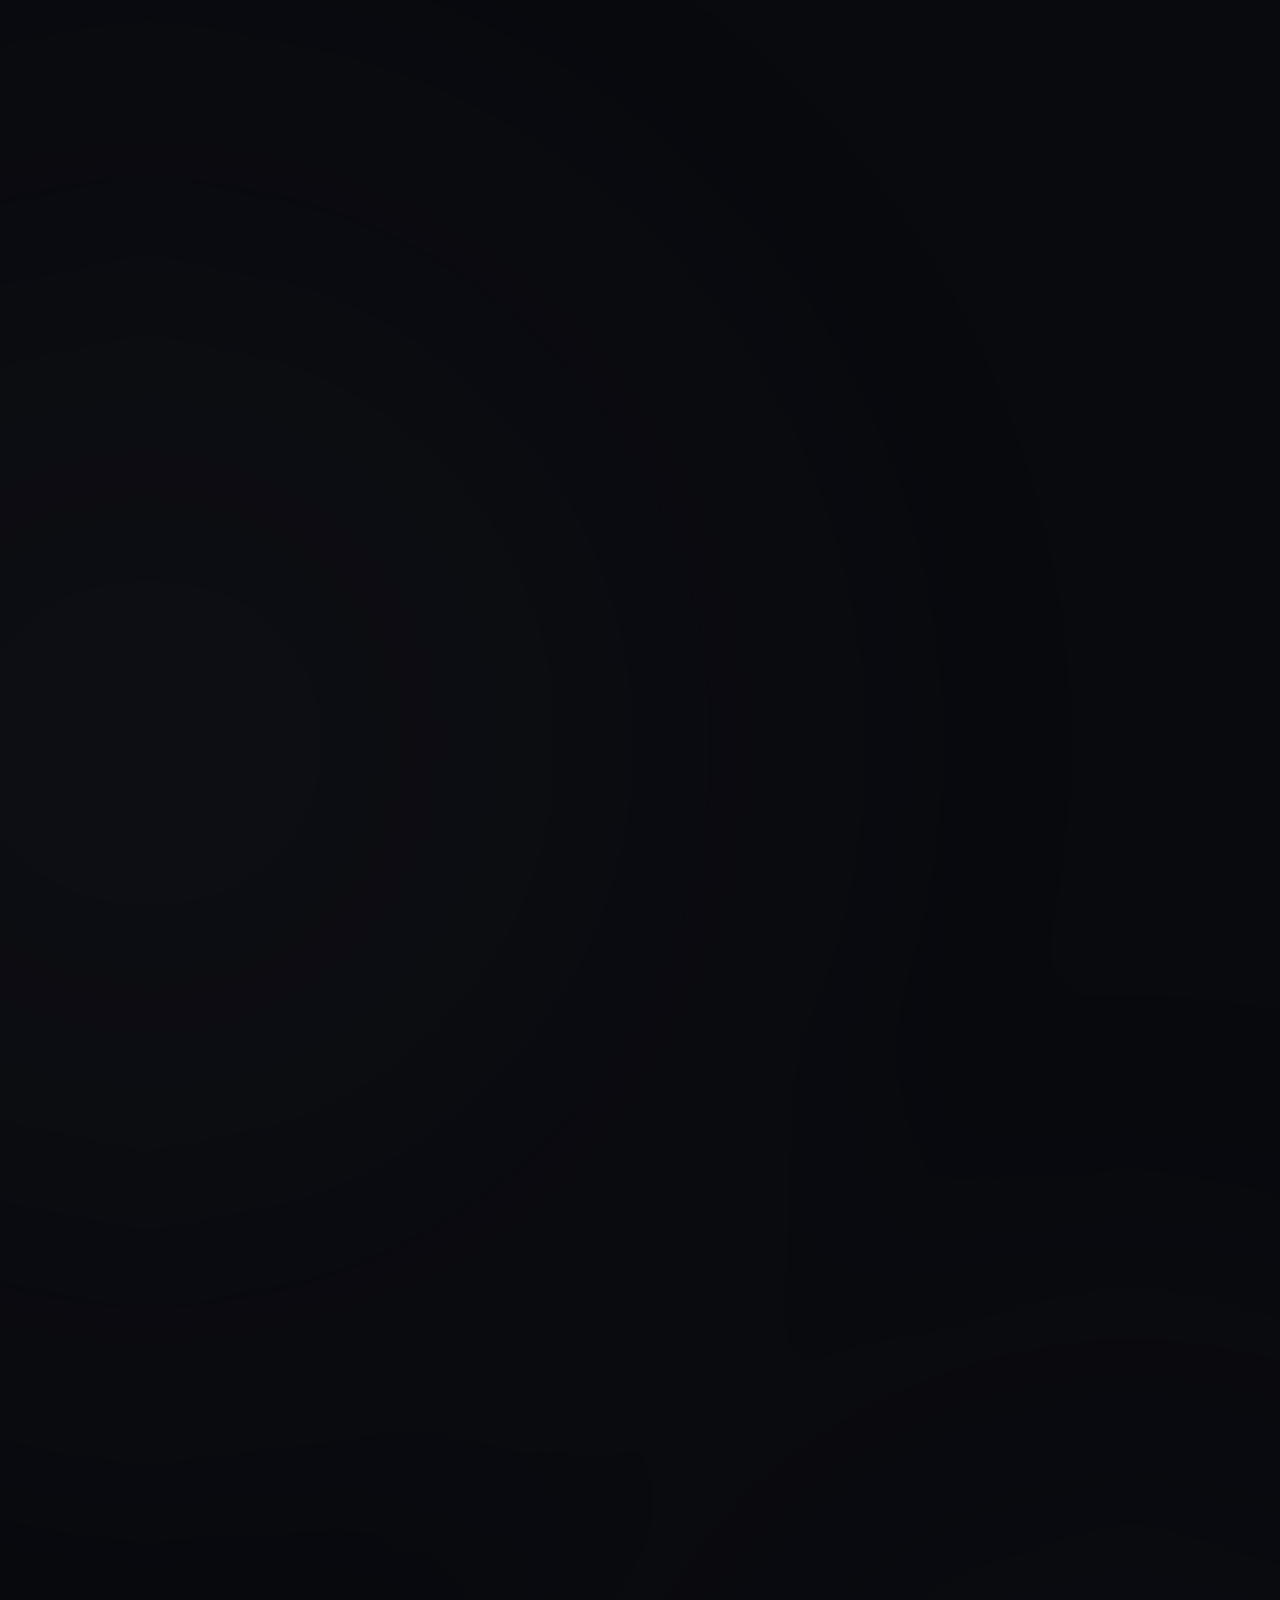
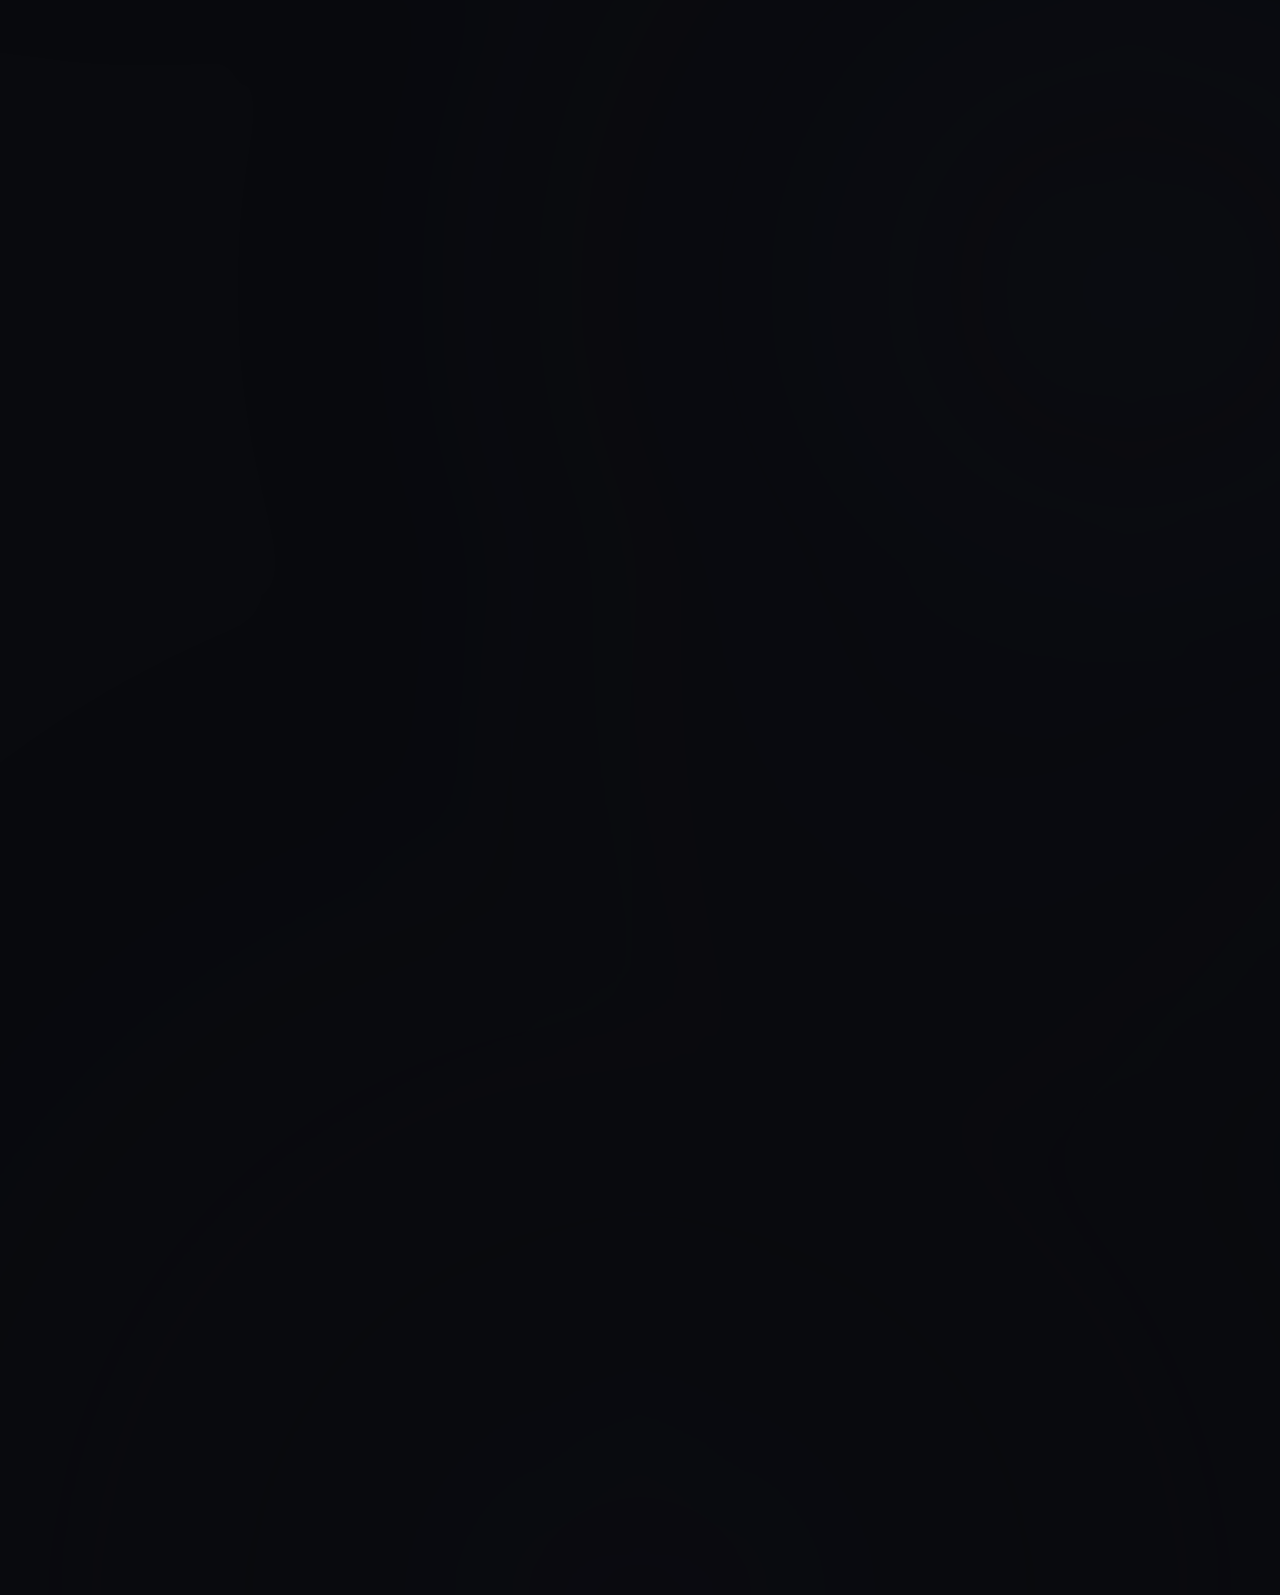
==== commit 285618b4: "Update index.html" ====
--- a/index.html
+++ b/index.html
@@ -454,13 +454,66 @@
 
   <div class="giveaway-row">
 
-    <!-- FIRST GIVEAWAY: HELLCASE -->
+        <!-- FIRST GIVEAWAY: GLOCK-18 SHINOBU -->
     <a
-      class="giveaway-card giveaway-item giveaway-card--shinobu giveaway-card--featured-carousel"
-      href="https://hellcase.com/giveaways/user/ad82cac5"
+      class="giveaway-card giveaway-item giveaway-card--shinobu"
+      href="https://x.com/VideoPower_cs/status/2121581769053053060?s=20"
       target="_blank"
       rel="noopener noreferrer"
-      aria-label="Open Hellcase giveaways"
+      aria-label="Open the D Squadron Officer giveaway post on X"
+    >
+
+      <div class="giveaway-image-wrapper">
+
+        <div class="shinobu-winner-block giveaway-closed-message">
+          <span class="giveaway-closed-message__mark" aria-hidden="true">
+            <img
+              class="giveaway-status-icon"
+              src="/assets/live-giveaway-logo.png"
+              alt=""
+              draggable="false"
+            />
+          </span>
+
+          <span class="giveaway-closed-message__copy">
+            <strong>Join now, the giveaway is live!</strong>
+            <span>One winner will be chosen on November 21.</span>
+          </span>
+        </div>
+
+        <div class="giveaway-topbar">
+          <div class="giveaway-badges">
+            <div class="price-tag inactive-price">NONE</div>
+          </div>
+        </div>
+
+        <img
+          src="https://community.steamstatic.com/economy/image/i0CoZ81Ui0m-9KwlBY1L_18myuGuq1wfhWSaZgMttyVfPaERSR0Wqmu7LAocGIa-2lmxU-LR0dnuNm6E8Vl45Iv181z1fh7lk6nz_DFk-fO8YaVjNPfdWDDDxeokseNoTX-1k0R-smSDz4qqcHieZlUhA5QkRuIMu0KwwdDmYfSiuVJoTILK3g"
+          alt="D Squadron Officer skin"
+          class="giveaway-img active"
+        />
+
+      </div>
+
+      <div class="shinobu-skin-name" aria-label="D Squadron Officer">
+        <span class="shinobu-skin-weapon">D Squadron Officer</span>
+        <span class="shinobu-skin-finish">NZSAS</span>
+      </div>
+
+      <h3 class="giveaway-title giveaway-title--price">
+        <span class="giveaway-price-currency">$</span>
+        <span class="giveaway-price-value">74.00</span>
+      </h3>
+
+    </a>
+
+        <!-- SECOND GIVEAWAY: AWP ICE COALED -->
+    <a
+      class="giveaway-card giveaway-item giveaway-card--shinobu giveaway-card--midnight"
+      href="https://x.com/VideoPower_cs/status/2116870703492600003"
+      target="_blank"
+      rel="noopener noreferrer"
+      aria-label="Open the AWP Ice Coaled giveaway post on X"
     >
 
       <div class="giveaway-image-wrapper">
@@ -483,6 +536,59 @@
 
         <div class="giveaway-topbar">
           <div class="giveaway-badges">
+            <div class="price-tag inactive-price">MW</div>
+          </div>
+        </div>
+
+        <img
+          src="https://community.akamai.steamstatic.com/economy/image/i0CoZ81Ui0m-9KwlBY1L_18myuGuq1wfhWSaZgMttyVfPaERSR0Wqmu7LAocGIGz3UqlXOLrxM-vMGmW8VNxu5Dx60noTyLwiYbf_DVL0PutbZtuL_GfC2OvzedxuPUnS3u3wR8lsTzTn4qqcXuXOlQmCpUiQOdYtUG_ltXgP-u04wWL3Y9NnjK-0H2dw8uldQ"
+          alt="AWP Ice Coaled"
+          class="giveaway-img active"
+        />
+
+      </div>
+
+      <div class="shinobu-skin-name" aria-label="AWP Ice Coaled">
+        <span class="shinobu-skin-weapon">AWP</span>
+        <span class="shinobu-skin-finish">Ice Coaled</span>
+      </div>
+
+      <h3 class="giveaway-title giveaway-title--price">
+        <span class="giveaway-price-currency">$</span>
+        <span class="giveaway-price-value">17.00</span>
+      </h3>
+
+    </a>
+    
+    <!-- THIRD GIVEAWAY: HELLCASE -->
+    <a
+      class="giveaway-card giveaway-item giveaway-card--shinobu giveaway-card--featured-carousel"
+      href="https://hellcase.com/giveaways/user/ad82cac5"
+      target="_blank"
+      rel="noopener noreferrer"
+      aria-label="Open Hellcase giveaways"
+    >
+
+      <div class="giveaway-image-wrapper">
+
+        <div class="shinobu-winner-block giveaway-closed-message">
+          <span class="giveaway-closed-message__mark" aria-hidden="true">
+            <img
+              class="giveaway-status-icon"
+              src="/assets/closed-giveaway-logo.png"
+              alt=""
+              draggable="false"
+            />
+          </span>
+
+          <span class="giveaway-closed-message__copy">
+            <strong>The giveaway is officially over!</strong>
+            <span>Thank you all for participating.</span>
+          </span>
+        </div>
+
+        <div class="giveaway-topbar">
+          <div class="giveaway-badges">
             <div class="price-tag inactive-price featured-item-condition">FT</div>
           </div>
         </div>
@@ -558,114 +664,6 @@
 
     </a>
 
-
-    <!-- SECOND GIVEAWAY: GLOCK-18 SHINOBU -->
-    <a
-      class="giveaway-card giveaway-item giveaway-card--shinobu"
-      href="https://x.com/VideoPower_cs/status/2121581769053053060?s=20"
-      target="_blank"
-      rel="noopener noreferrer"
-      aria-label="Open the D Squadron Officer giveaway post on X"
-    >
-
-      <div class="giveaway-image-wrapper">
-
-        <div class="shinobu-winner-block giveaway-closed-message">
-          <span class="giveaway-closed-message__mark" aria-hidden="true">
-            <img
-              class="giveaway-status-icon"
-              src="/assets/live-giveaway-logo.png"
-              alt=""
-              draggable="false"
-            />
-          </span>
-
-          <span class="giveaway-closed-message__copy">
-            <strong>Join now, the giveaway is live!</strong>
-            <span>One winner will be chosen on November 21.</span>
-          </span>
-        </div>
-
-        <div class="giveaway-topbar">
-          <div class="giveaway-badges">
-            <div class="price-tag inactive-price">NONE</div>
-          </div>
-        </div>
-
-        <img
-          src="https://community.steamstatic.com/economy/image/i0CoZ81Ui0m-9KwlBY1L_18myuGuq1wfhWSaZgMttyVfPaERSR0Wqmu7LAocGIa-2lmxU-LR0dnuNm6E8Vl45Iv181z1fh7lk6nz_DFk-fO8YaVjNPfdWDDDxeokseNoTX-1k0R-smSDz4qqcHieZlUhA5QkRuIMu0KwwdDmYfSiuVJoTILK3g"
-          alt="D Squadron Officer skin"
-          class="giveaway-img active"
-        />
-
-      </div>
-
-      <div class="shinobu-skin-name" aria-label="D Squadron Officer">
-        <span class="shinobu-skin-weapon">D Squadron Officer</span>
-        <span class="shinobu-skin-finish">NZSAS</span>
-      </div>
-
-      <h3 class="giveaway-title giveaway-title--price">
-        <span class="giveaway-price-currency">$</span>
-        <span class="giveaway-price-value">74.00</span>
-      </h3>
-
-    </a>
-
-
-    <!-- THIRD GIVEAWAY: AWP ICE COALED -->
-    <a
-      class="giveaway-card giveaway-item giveaway-card--shinobu giveaway-card--midnight"
-      href="https://x.com/VideoPower_cs/status/2116870703492600003"
-      target="_blank"
-      rel="noopener noreferrer"
-      aria-label="Open the AWP Ice Coaled giveaway post on X"
-    >
-
-      <div class="giveaway-image-wrapper">
-
-        <div class="shinobu-winner-block giveaway-closed-message">
-          <span class="giveaway-closed-message__mark" aria-hidden="true">
-            <img
-              class="giveaway-status-icon"
-              src="/assets/closed-giveaway-logo.png"
-              alt=""
-              draggable="false"
-            />
-          </span>
-
-          <span class="giveaway-closed-message__copy">
-            <strong>The giveaway is officially over!</strong>
-            <span>Thank you all for participating.</span>
-          </span>
-        </div>
-
-        <div class="giveaway-topbar">
-          <div class="giveaway-badges">
-            <div class="price-tag inactive-price">MW</div>
-          </div>
-        </div>
-
-        <img
-          src="https://community.akamai.steamstatic.com/economy/image/i0CoZ81Ui0m-9KwlBY1L_18myuGuq1wfhWSaZgMttyVfPaERSR0Wqmu7LAocGIGz3UqlXOLrxM-vMGmW8VNxu5Dx60noTyLwiYbf_DVL0PutbZtuL_GfC2OvzedxuPUnS3u3wR8lsTzTn4qqcXuXOlQmCpUiQOdYtUG_ltXgP-u04wWL3Y9NnjK-0H2dw8uldQ"
-          alt="AWP Ice Coaled"
-          class="giveaway-img active"
-        />
-
-      </div>
-
-      <div class="shinobu-skin-name" aria-label="AWP Ice Coaled">
-        <span class="shinobu-skin-weapon">AWP</span>
-        <span class="shinobu-skin-finish">Ice Coaled</span>
-      </div>
-
-      <h3 class="giveaway-title giveaway-title--price">
-        <span class="giveaway-price-currency">$</span>
-        <span class="giveaway-price-value">17.00</span>
-      </h3>
-
-    </a>
-
   </div>
 
 </section>
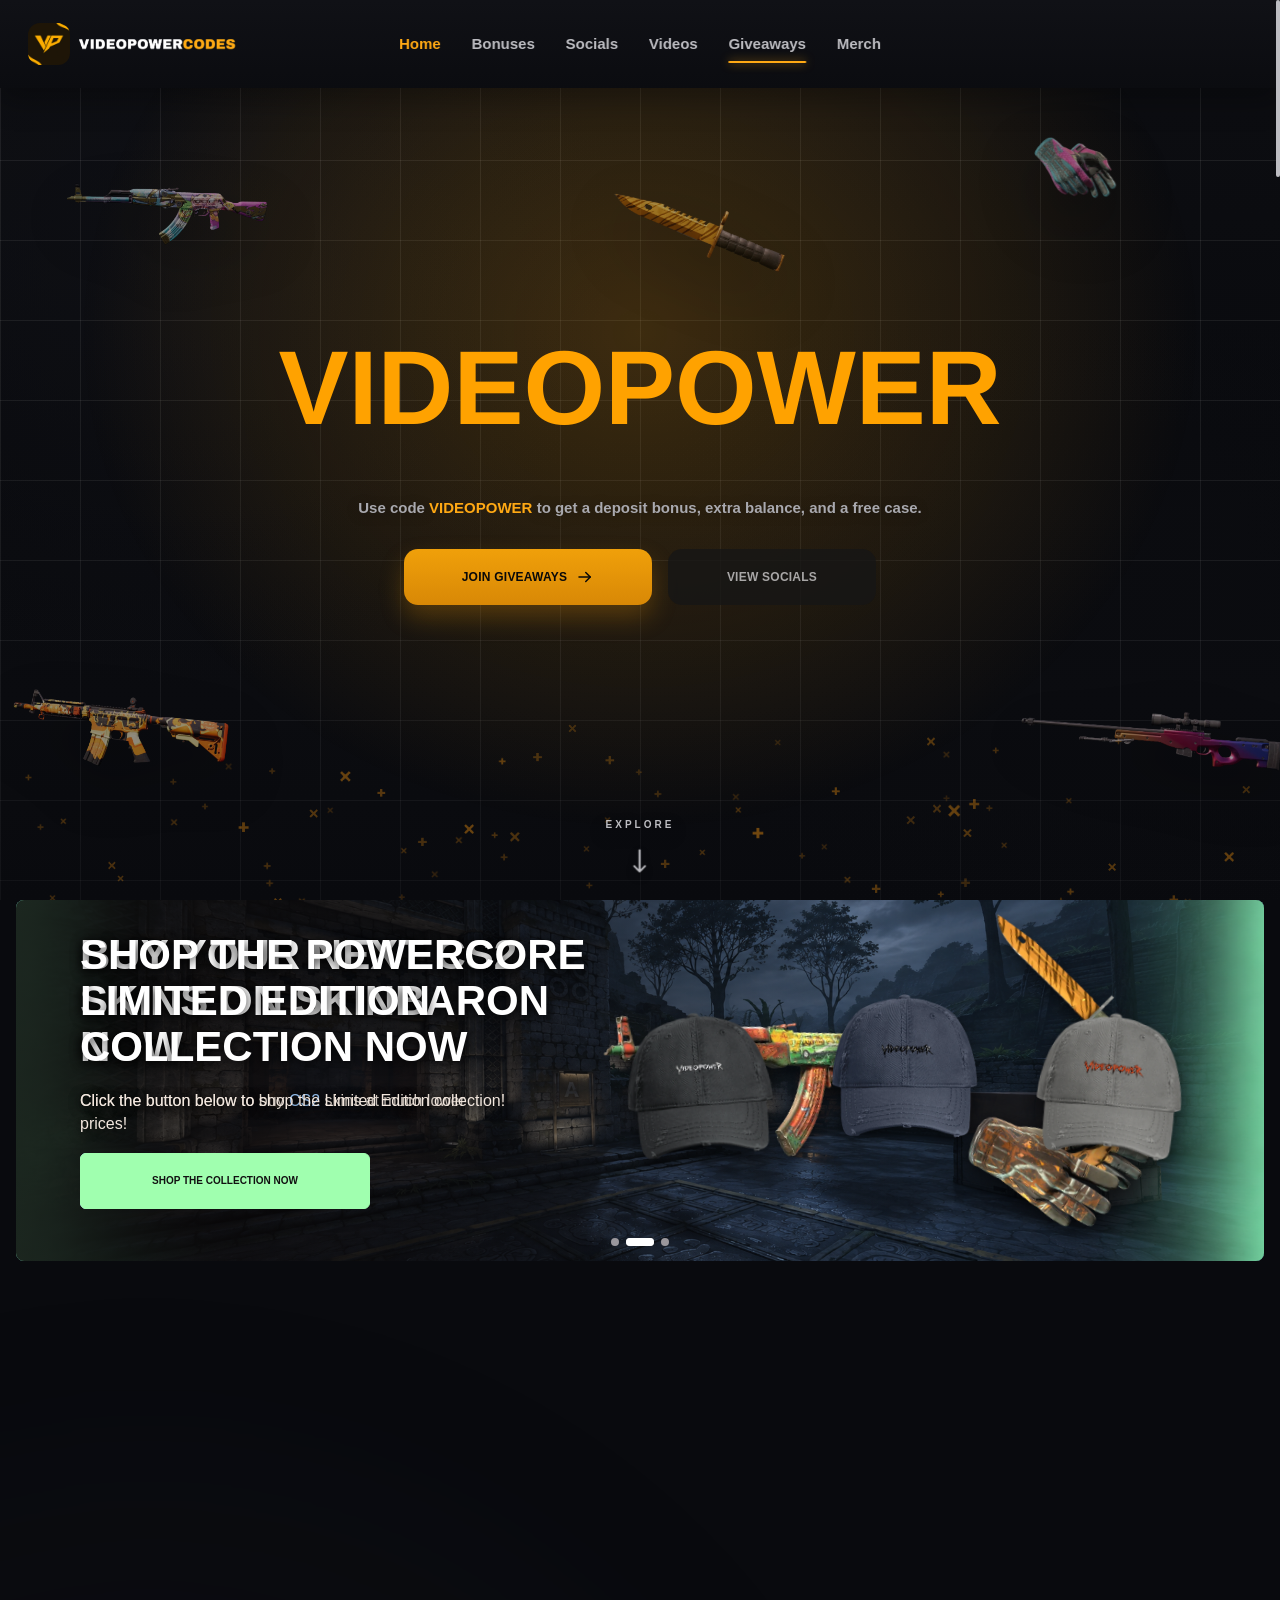
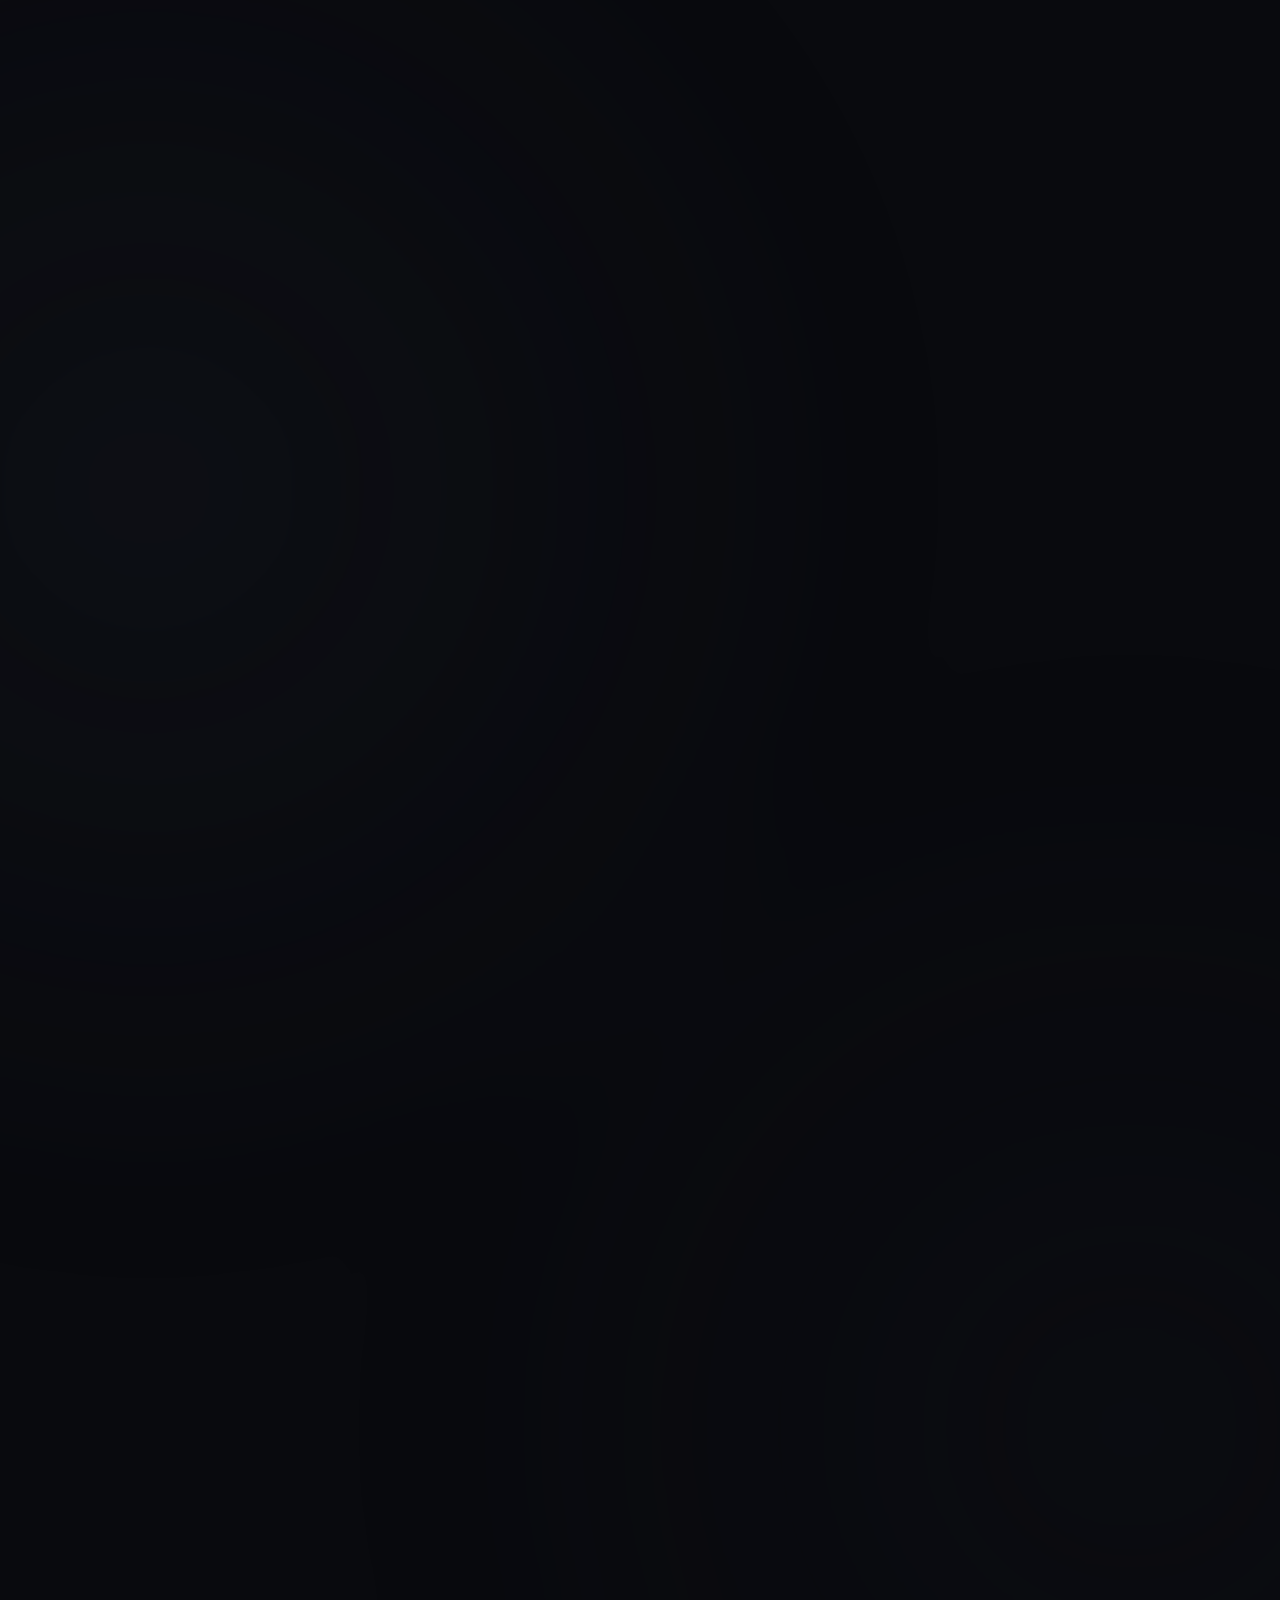
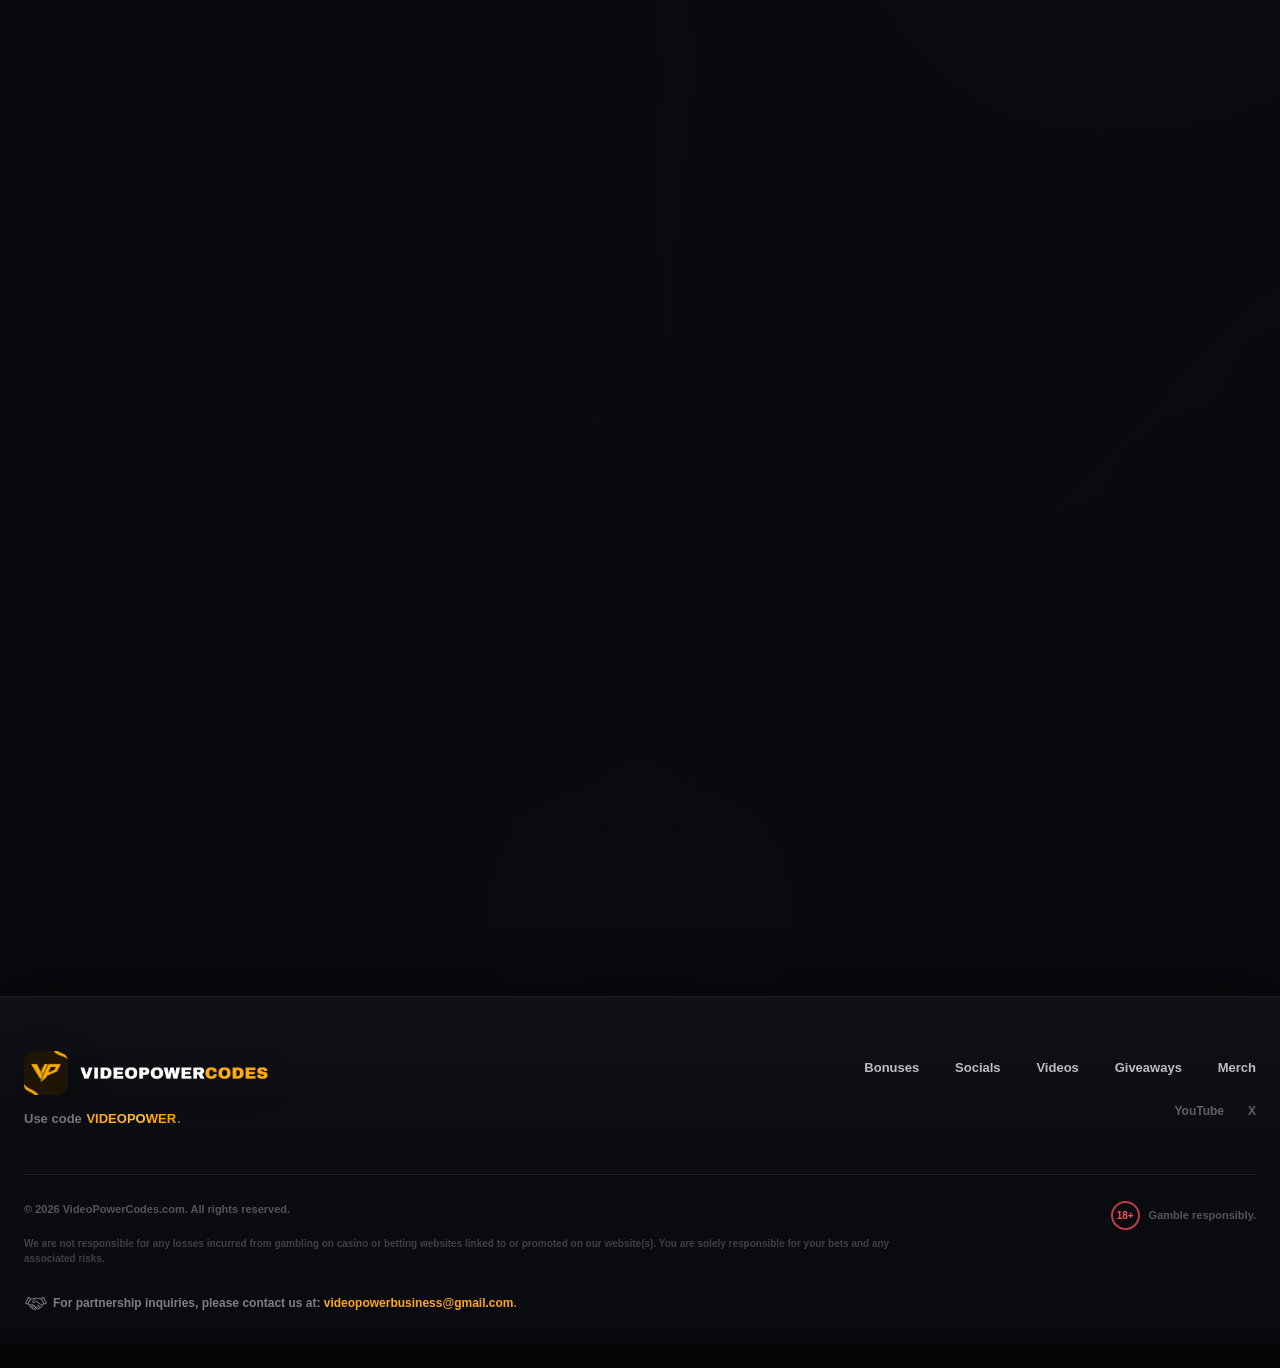
==== commit dd673dec: "Update index.html" ====
--- a/index.html
+++ b/index.html
@@ -436,7 +436,6 @@
         </div>
 </section>
 
-
 <section id="giveaways" class="section dark-bg" aria-label="Giveaways section">
 
   <div class="giveaways-heading-row">
@@ -454,7 +453,112 @@
 
   <div class="giveaway-row">
 
-        <!-- FIRST GIVEAWAY: GLOCK-18 SHINOBU -->
+    <!-- FIRST GIVEAWAY: HELLCASE -->
+    <a
+      class="giveaway-card giveaway-item giveaway-card--shinobu giveaway-card--featured-carousel"
+      href="https://hellcase.com/giveaways/user/ad82cac5"
+      target="_blank"
+      rel="noopener noreferrer"
+      aria-label="Open Hellcase giveaways"
+    >
+
+      <div class="giveaway-image-wrapper">
+
+        <div class="shinobu-winner-block giveaway-closed-message">
+          <span class="giveaway-closed-message__mark" aria-hidden="true">
+            <img
+              class="giveaway-status-icon"
+              src="/assets/closed-giveaway-logo.png"
+              alt=""
+              draggable="false"
+            />
+          </span>
+
+          <span class="giveaway-closed-message__copy">
+            <strong>The giveaway is officially over!</strong>
+            <span>Thank you all for participating.</span>
+          </span>
+        </div>
+
+        <div class="giveaway-topbar">
+          <div class="giveaway-badges">
+            <div class="price-tag inactive-price featured-item-condition">FT</div>
+          </div>
+        </div>
+
+        <img
+          class="hellcase-giveaway-watermark hellcase-giveaway-watermark--carousel"
+          src="assets/hellcase-giveaway-mark.png"
+          alt=""
+          aria-hidden="true"
+        />
+
+        <div class="giveaway-img-carousel">
+          <div class="giveaway-img-track">
+
+            <img
+              src="https://community.steamstatic.com/economy/image/[base64]"
+              alt="AK-47 Frontside Misty"
+              class="giveaway-img active"
+              data-weapon="AK-47"
+              data-finish="Frontside Misty"
+              data-condition="FT"
+              data-price="22.34"
+            />
+
+            <img
+              src="https://community.steamstatic.com/economy/image/[base64]"
+              alt="AK-47 Crane Flight"
+              class="giveaway-img"
+              data-weapon="AK-47"
+              data-finish="Crane Flight"
+              data-condition="WW"
+              data-price="14.55"
+            />
+
+            <img
+              src="https://community.steamstatic.com/economy/image/i0CoZ81Ui0m-9KwlBY1L_18myuGuq1wfhWSaZgMttyVfPaERSR0Wqmu7LAocGIGz3UqlXOLrxM-vMGmW8VNxu5Dx60noTyLwlcK3wipC6s2vY_A6H_6cG3GVwPtJveRtRjy-20905WnVn9z8dX6RaQAmA5p2QuAI5xnpw4HuZuzjtgzd2olEzHr6iiNXrnE8FSMYuTI"
+              alt="AK-47 Nouveau Rouge"
+              class="giveaway-img"
+              data-weapon="AK-47"
+              data-finish="Nouveau Rouge"
+              data-condition="FT"
+              data-price="11.58"
+            />
+
+          </div>
+
+          <div class="giveaway-carousel-dots" role="group" aria-label="Choose giveaway prize">
+            <span class="dot active" aria-hidden="true"></span>
+            <span class="dot" aria-hidden="true"></span>
+            <span class="dot" aria-hidden="true"></span>
+          </div>
+        </div>
+
+      </div>
+
+      <img
+        class="hellcase-giveaway-watermark-mobile"
+        src="assets/hellcase-giveaway-mark.png"
+        alt=""
+        aria-hidden="true"
+        style="display: none;"
+      />
+
+      <div class="shinobu-skin-name featured-skin-name" aria-label="AK-47 Frontside Misty">
+        <span class="shinobu-skin-weapon featured-skin-weapon">AK-47</span>
+        <span class="shinobu-skin-finish featured-skin-finish">Frontside Misty</span>
+      </div>
+
+      <h3 class="giveaway-title giveaway-title--price">
+        <span class="giveaway-price-currency">$</span>
+        <span class="giveaway-price-value featured-item-price">22.34</span>
+      </h3>
+
+    </a>
+
+
+    <!-- SECOND GIVEAWAY: GLOCK-18 SHINOBU -->
     <a
       class="giveaway-card giveaway-item giveaway-card--shinobu"
       href="https://x.com/VideoPower_cs/status/2121581769053053060?s=20"
@@ -507,7 +611,8 @@
 
     </a>
 
-        <!-- SECOND GIVEAWAY: AWP ICE COALED -->
+
+    <!-- THIRD GIVEAWAY: AWP ICE COALED -->
     <a
       class="giveaway-card giveaway-item giveaway-card--shinobu giveaway-card--midnight"
       href="https://x.com/VideoPower_cs/status/2116870703492600003"
@@ -559,110 +664,6 @@
       </h3>
 
     </a>
-    
-    <!-- THIRD GIVEAWAY: HELLCASE -->
-    <a
-      class="giveaway-card giveaway-item giveaway-card--shinobu giveaway-card--featured-carousel"
-      href="https://hellcase.com/giveaways/user/ad82cac5"
-      target="_blank"
-      rel="noopener noreferrer"
-      aria-label="Open Hellcase giveaways"
-    >
-
-      <div class="giveaway-image-wrapper">
-
-        <div class="shinobu-winner-block giveaway-closed-message">
-          <span class="giveaway-closed-message__mark" aria-hidden="true">
-            <img
-              class="giveaway-status-icon"
-              src="/assets/closed-giveaway-logo.png"
-              alt=""
-              draggable="false"
-            />
-          </span>
-
-          <span class="giveaway-closed-message__copy">
-            <strong>The giveaway is officially over!</strong>
-            <span>Thank you all for participating.</span>
-          </span>
-        </div>
-
-        <div class="giveaway-topbar">
-          <div class="giveaway-badges">
-            <div class="price-tag inactive-price featured-item-condition">FT</div>
-          </div>
-        </div>
-
-        <img
-          class="hellcase-giveaway-watermark hellcase-giveaway-watermark--carousel"
-          src="assets/hellcase-giveaway-mark.png"
-          alt=""
-          aria-hidden="true"
-        />
-
-        <div class="giveaway-img-carousel">
-          <div class="giveaway-img-track">
-
-            <img
-              src="https://community.steamstatic.com/economy/image/[base64]"
-              alt="AK-47 Frontside Misty"
-              class="giveaway-img active"
-              data-weapon="AK-47"
-              data-finish="Frontside Misty"
-              data-condition="FT"
-              data-price="22.34"
-            />
-
-            <img
-              src="https://community.steamstatic.com/economy/image/[base64]"
-              alt="AK-47 Crane Flight"
-              class="giveaway-img"
-              data-weapon="AK-47"
-              data-finish="Crane Flight"
-              data-condition="WW"
-              data-price="14.55"
-            />
-
-            <img
-              src="https://community.steamstatic.com/economy/image/i0CoZ81Ui0m-9KwlBY1L_18myuGuq1wfhWSaZgMttyVfPaERSR0Wqmu7LAocGIGz3UqlXOLrxM-vMGmW8VNxu5Dx60noTyLwlcK3wipC6s2vY_A6H_6cG3GVwPtJveRtRjy-20905WnVn9z8dX6RaQAmA5p2QuAI5xnpw4HuZuzjtgzd2olEzHr6iiNXrnE8FSMYuTI"
-              alt="AK-47 Nouveau Rouge"
-              class="giveaway-img"
-              data-weapon="AK-47"
-              data-finish="Nouveau Rouge"
-              data-condition="FT"
-              data-price="11.58"
-            />
-
-          </div>
-
-          <div class="giveaway-carousel-dots" role="group" aria-label="Choose giveaway prize">
-            <span class="dot active" aria-hidden="true"></span>
-            <span class="dot" aria-hidden="true"></span>
-            <span class="dot" aria-hidden="true"></span>
-          </div>
-        </div>
-
-      </div>
-
-      <img
-        class="hellcase-giveaway-watermark-mobile"
-        src="assets/hellcase-giveaway-mark.png"
-        alt=""
-        aria-hidden="true"
-        style="display: none;"
-      />
-
-      <div class="shinobu-skin-name featured-skin-name" aria-label="AK-47 Frontside Misty">
-        <span class="shinobu-skin-weapon featured-skin-weapon">AK-47</span>
-        <span class="shinobu-skin-finish featured-skin-finish">Frontside Misty</span>
-      </div>
-
-      <h3 class="giveaway-title giveaway-title--price">
-        <span class="giveaway-price-currency">$</span>
-        <span class="giveaway-price-value featured-item-price">22.34</span>
-      </h3>
-
-    </a>
 
   </div>
 
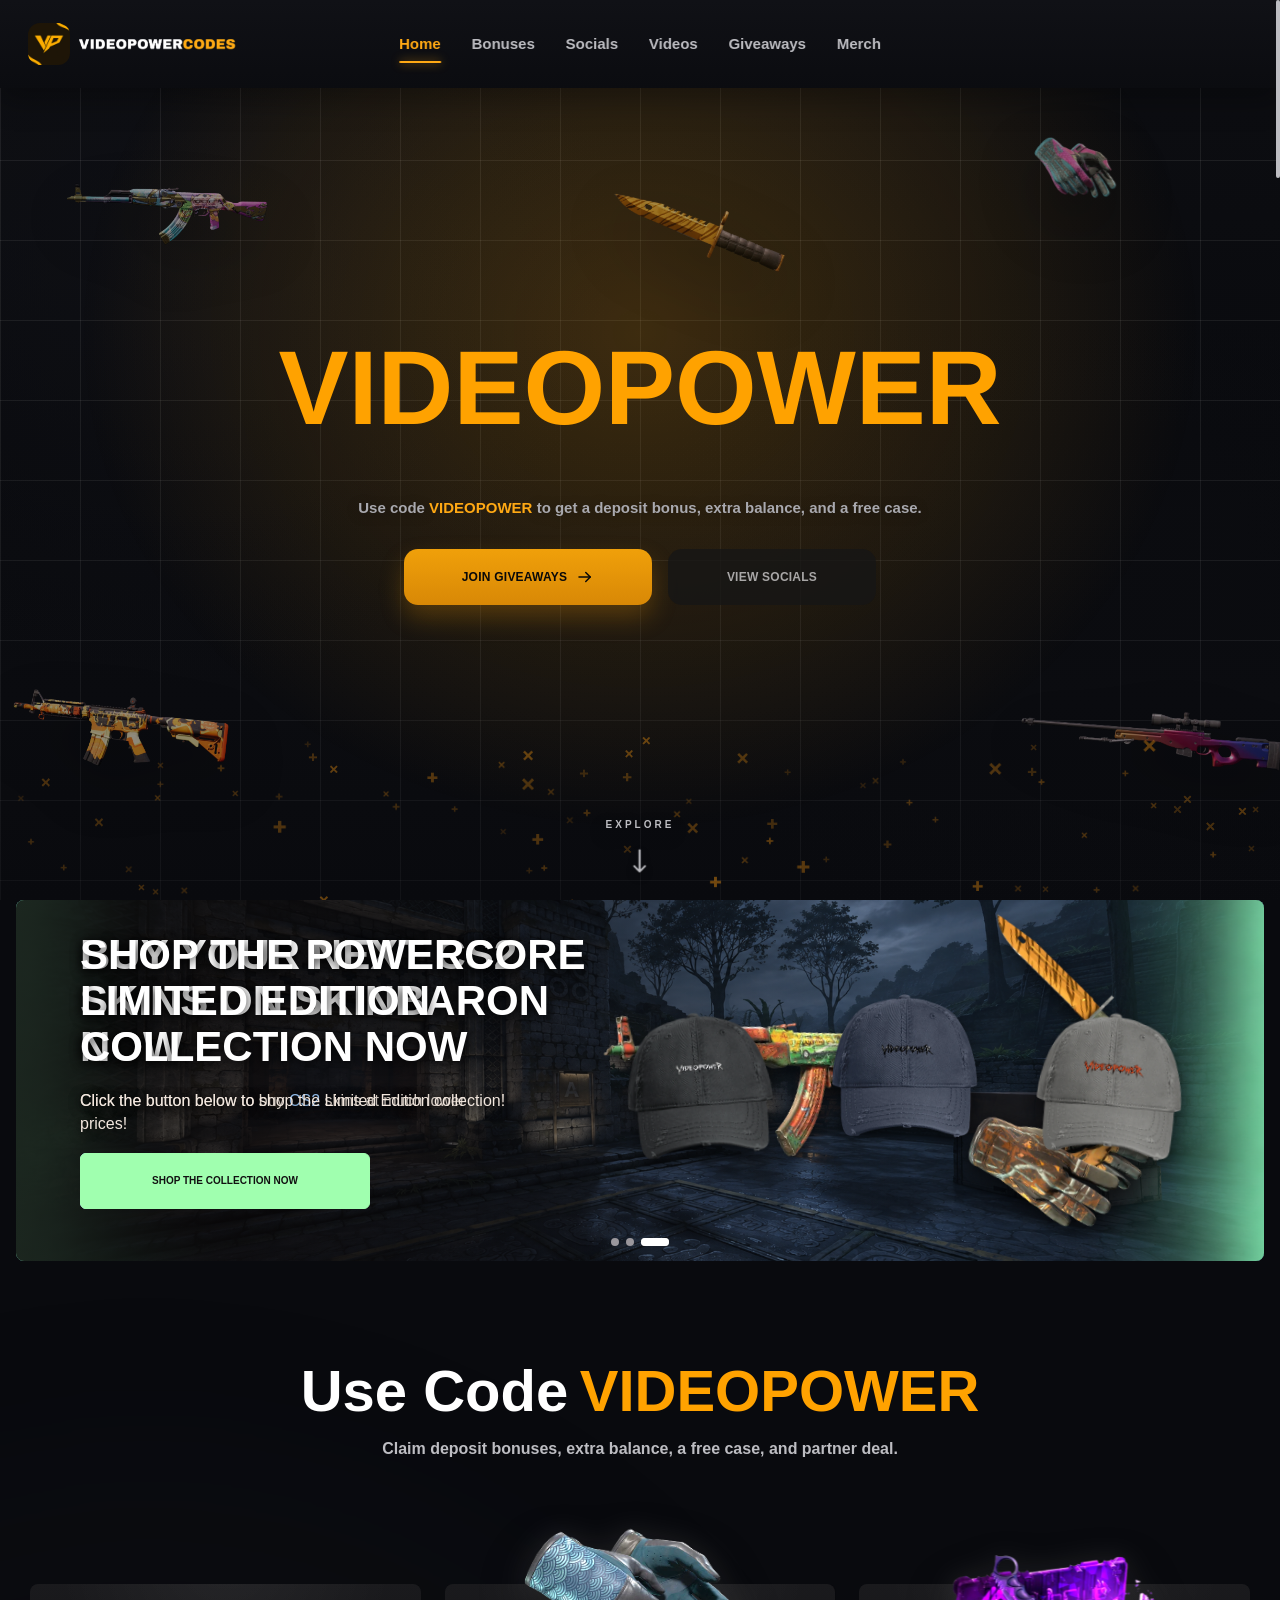
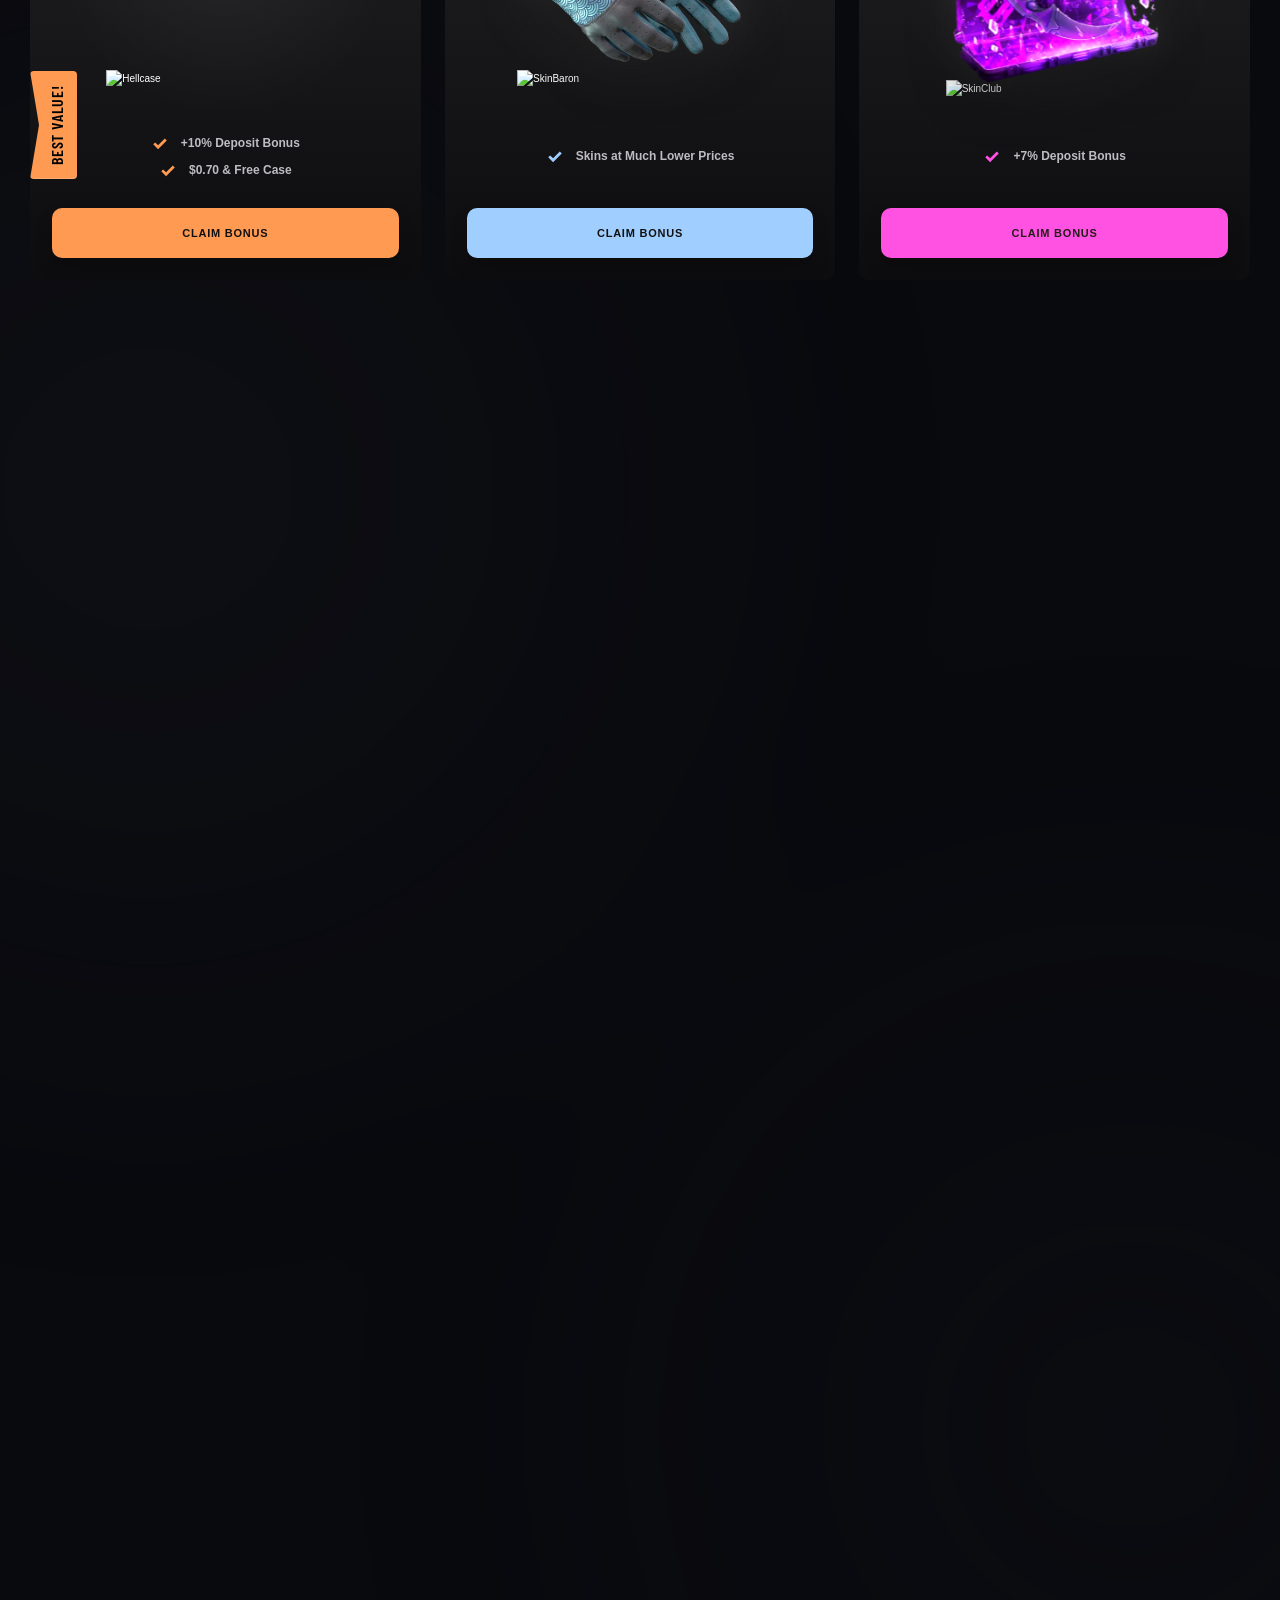
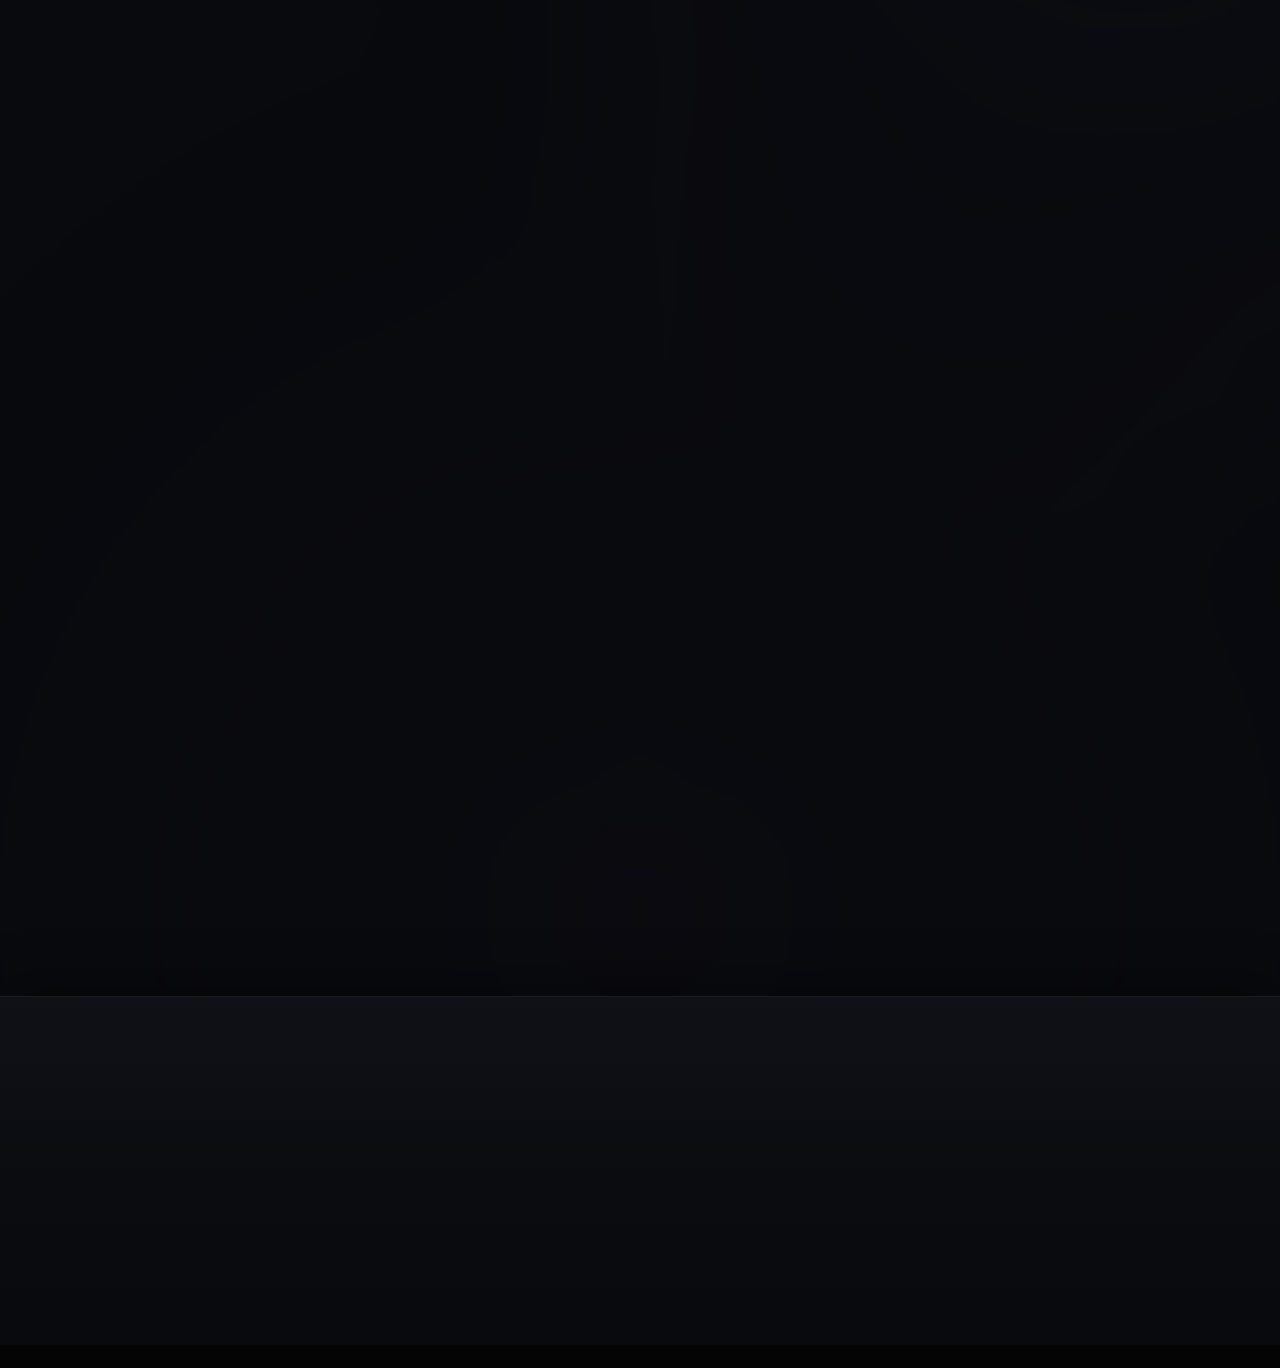
==== commit 19500d87: "Update index.html" ====
--- a/index.html
+++ b/index.html
@@ -706,7 +706,7 @@
             <p class="footer-disclaimer">We are not responsible for any losses incurred from gambling on casino or betting websites linked to or promoted on our website(s). You are solely responsible for your bets and any associated risks.</p>
             <div class="footer-partnership">
               <img class="footer-partnership-icon" src="/assets/partnership-logo.png" alt="" draggable="false" aria-hidden="true" />
-              <span>For partnership inquiries, please contact us at: <a class="footer-partnership-email" href="mailto:videopowerbusiness@gmail.com" draggable="false">videopowerbusiness@gmail.com</a>.</span>
+              <span>For Business Inquiries, please contact us at: <a class="footer-partnership-email" href="mailto:videopowerbusiness@gmail.com" draggable="false">videopowerbusiness@gmail.com</a>.</span>
             </div>
           </div>
           <p class="footer-responsible"><span class="footer-age-badge">18+</span><span>Gamble responsibly.</span></p>
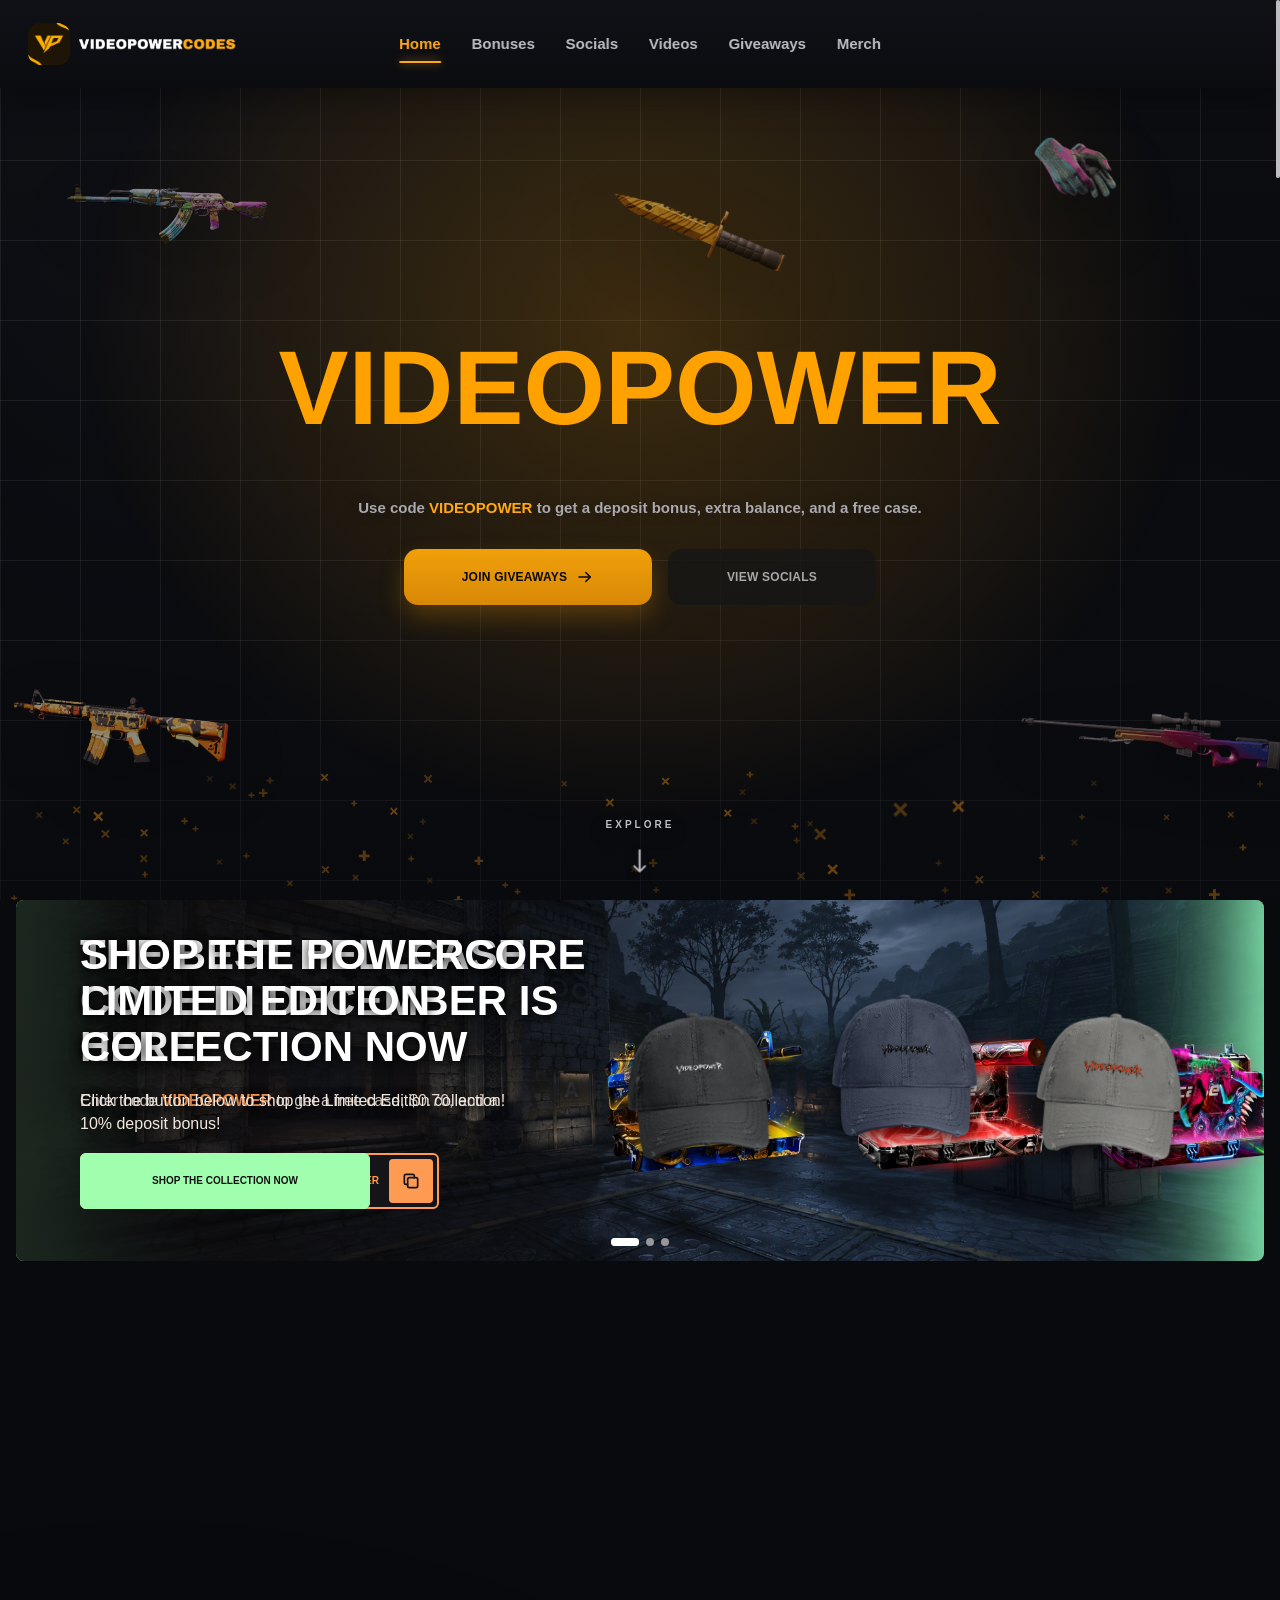
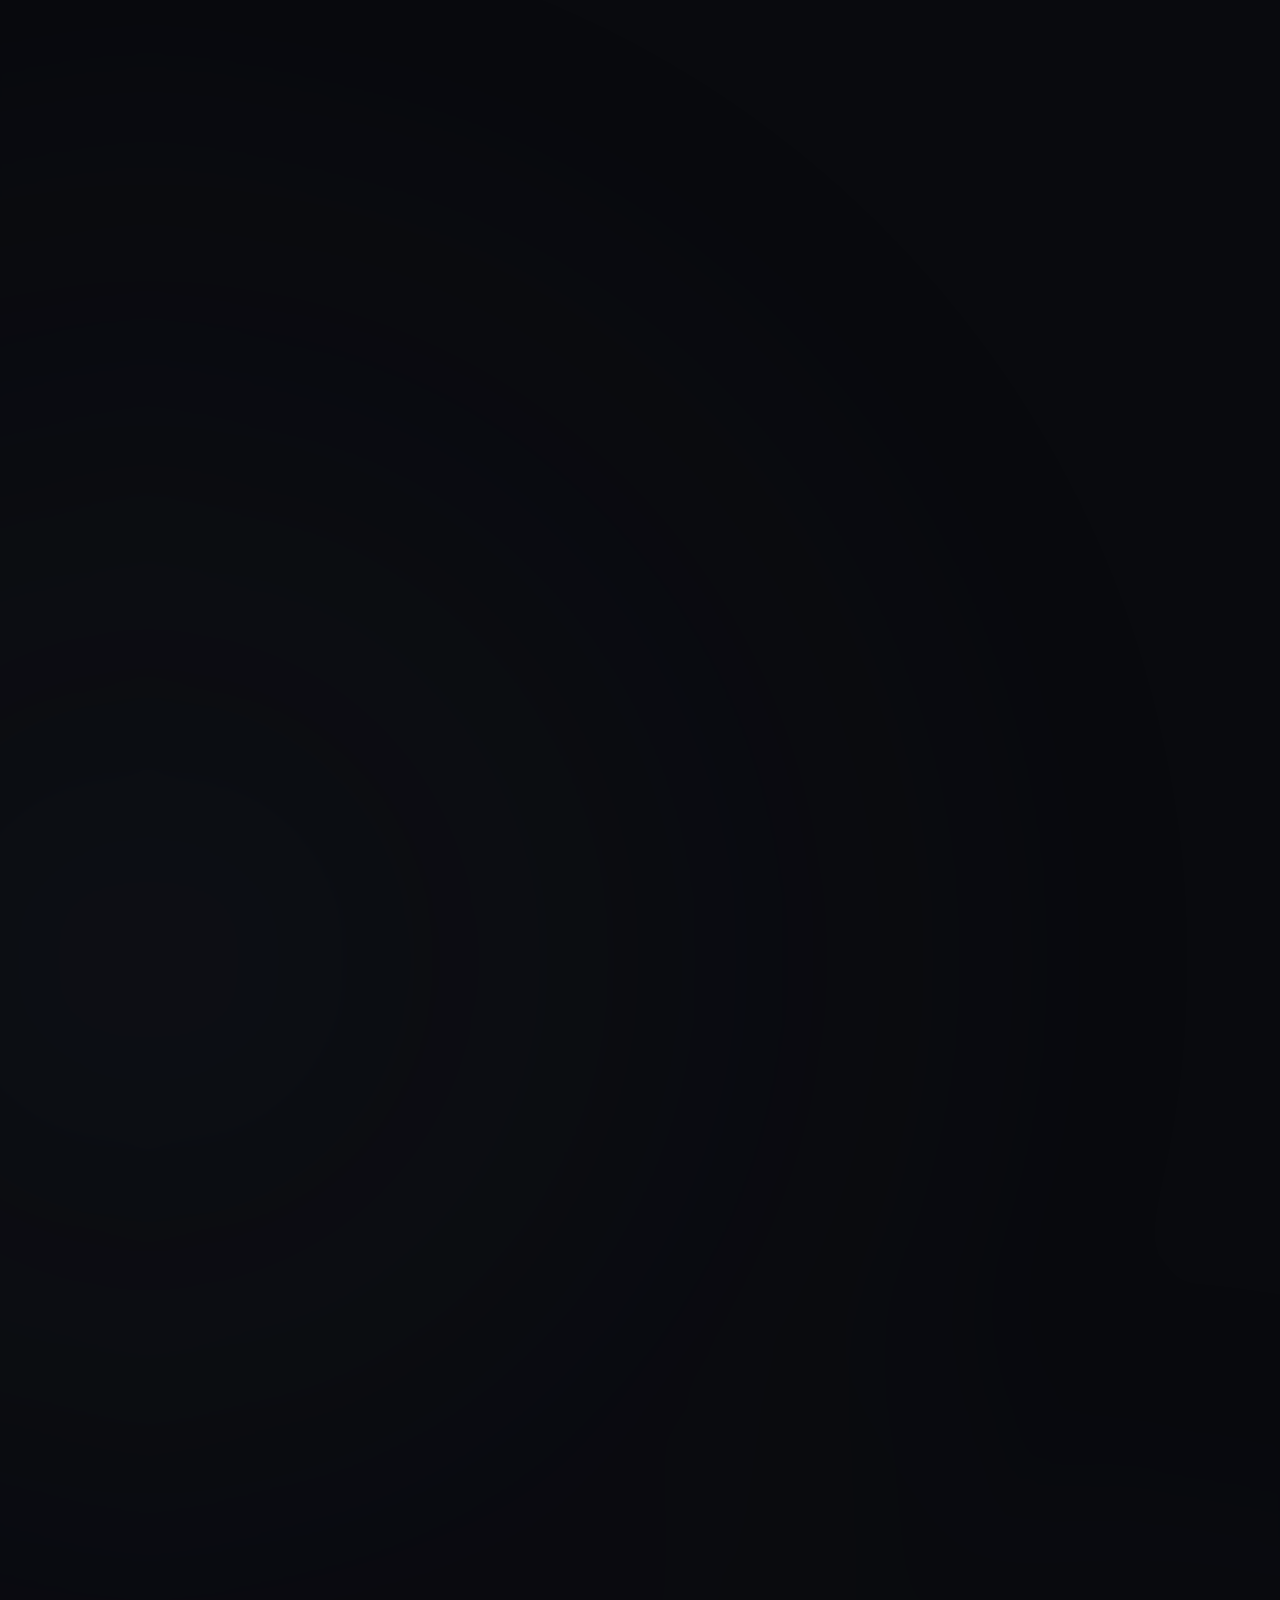
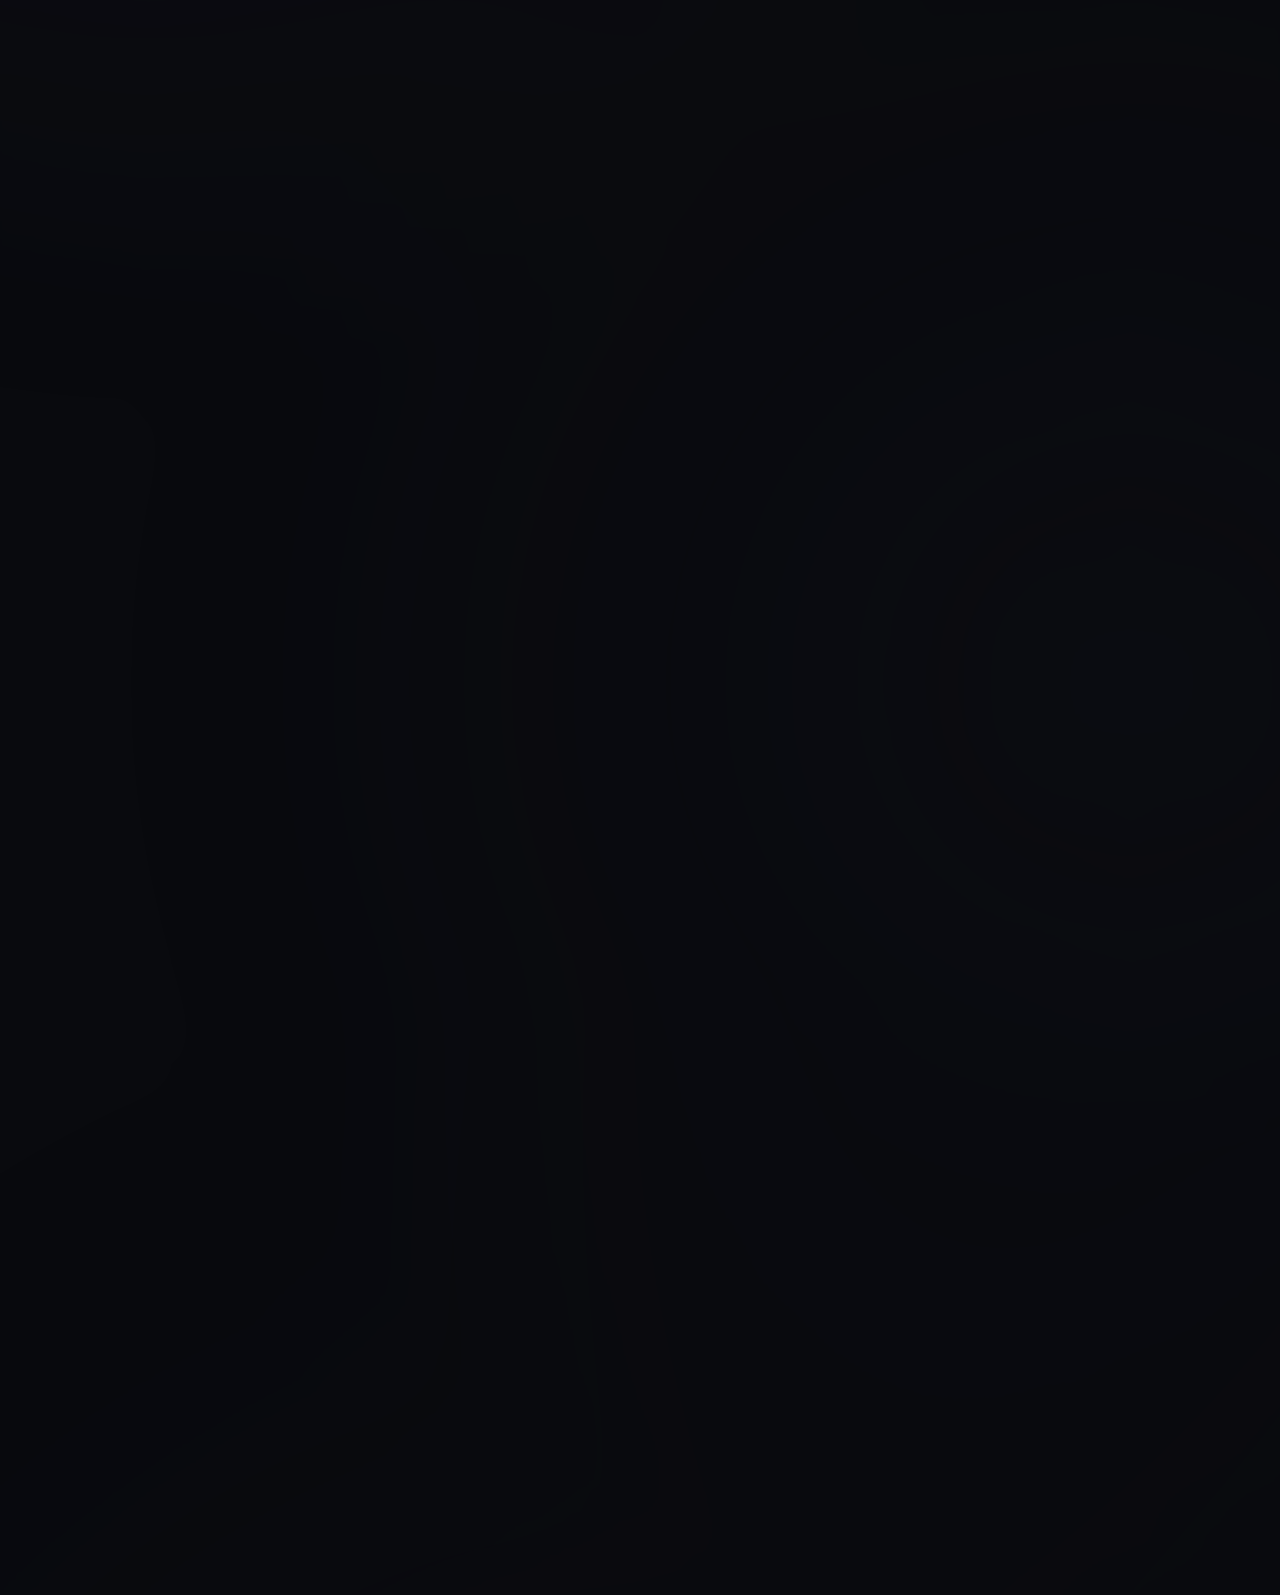
==== commit 262e0d51: "Update index.html" ====
--- a/index.html
+++ b/index.html
@@ -556,63 +556,8 @@
       </h3>
 
     </a>
-
-
-    <!-- SECOND GIVEAWAY: GLOCK-18 SHINOBU -->
-    <a
-      class="giveaway-card giveaway-item giveaway-card--shinobu"
-      href="https://x.com/VideoPower_cs/status/2121581769053053060?s=20"
-      target="_blank"
-      rel="noopener noreferrer"
-      aria-label="Open the D Squadron Officer giveaway post on X"
-    >
-
-      <div class="giveaway-image-wrapper">
-
-        <div class="shinobu-winner-block giveaway-closed-message">
-          <span class="giveaway-closed-message__mark" aria-hidden="true">
-            <img
-              class="giveaway-status-icon"
-              src="/assets/live-giveaway-logo.png"
-              alt=""
-              draggable="false"
-            />
-          </span>
-
-          <span class="giveaway-closed-message__copy">
-            <strong>Join now, the giveaway is live!</strong>
-            <span>One winner will be chosen on November 21.</span>
-          </span>
-        </div>
-
-        <div class="giveaway-topbar">
-          <div class="giveaway-badges">
-            <div class="price-tag inactive-price">NONE</div>
-          </div>
-        </div>
-
-        <img
-          src="https://community.steamstatic.com/economy/image/i0CoZ81Ui0m-9KwlBY1L_18myuGuq1wfhWSaZgMttyVfPaERSR0Wqmu7LAocGIa-2lmxU-LR0dnuNm6E8Vl45Iv181z1fh7lk6nz_DFk-fO8YaVjNPfdWDDDxeokseNoTX-1k0R-smSDz4qqcHieZlUhA5QkRuIMu0KwwdDmYfSiuVJoTILK3g"
-          alt="D Squadron Officer skin"
-          class="giveaway-img active"
-        />
-
-      </div>
-
-      <div class="shinobu-skin-name" aria-label="D Squadron Officer">
-        <span class="shinobu-skin-weapon">D Squadron Officer</span>
-        <span class="shinobu-skin-finish">NZSAS</span>
-      </div>
-
-      <h3 class="giveaway-title giveaway-title--price">
-        <span class="giveaway-price-currency">$</span>
-        <span class="giveaway-price-value">74.00</span>
-      </h3>
-
-    </a>
-
-
-    <!-- THIRD GIVEAWAY: AWP ICE COALED -->
+    
+    <!-- SECOND GIVEAWAY: AWP ICE COALED -->
     <a
       class="giveaway-card giveaway-item giveaway-card--shinobu giveaway-card--midnight"
       href="https://x.com/VideoPower_cs/status/2116870703492600003"
